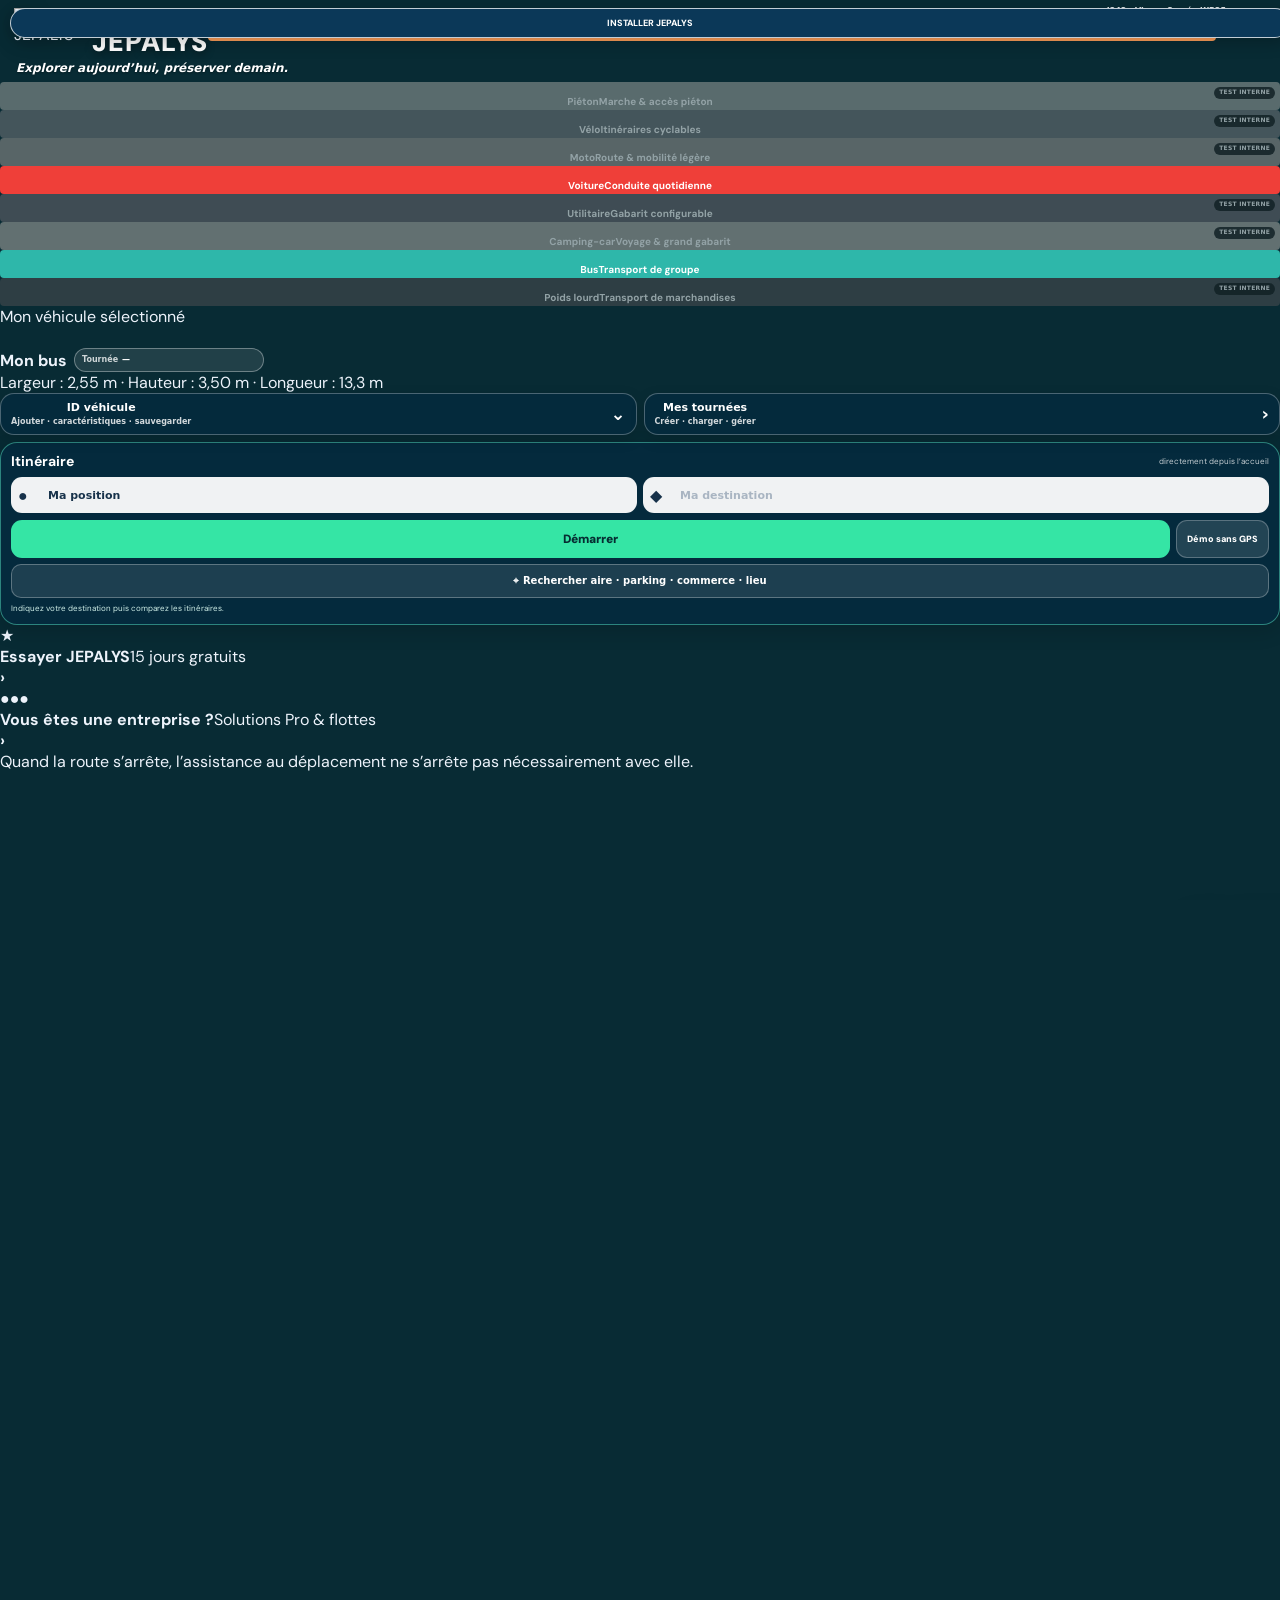
==== frontend/index.html @ 81742208 "J243 - Correction demarrage vue accueil conduite" ====
<!DOCTYPE html>

<html class="jepalys-boot-home" lang="fr">
<head>
<meta charset="utf-8"/>
<meta content="width=device-width, initial-scale=1, maximum-scale=1, user-scalable=no, viewport-fit=cover, interactive-widget=overlays-content" name="viewport"/>
<title>JEPALYS</title>
<meta content="#07111d" name="theme-color"/>
<meta content="yes" name="mobile-web-app-capable"/>
<meta content="yes" name="apple-mobile-web-app-capable"/>
<meta content="black-translucent" name="apple-mobile-web-app-status-bar-style"/>
<link href="https://fonts.googleapis.com" rel="preconnect"/>
<link crossorigin="" href="https://fonts.gstatic.com" rel="preconnect"/>
<link href="https://fonts.googleapis.com/css2?family=DM+Sans:wght@400;500;700&amp;family=Space+Grotesk:wght@500;700&amp;display=swap" rel="stylesheet"/>
<link href="https://unpkg.com/leaflet@1.9.4/dist/leaflet.css" rel="stylesheet"/>
<style>
    :root {
      --ink:#edf3fb; --muted:#a9b5c2; --paper:#0d1117; --panel:#121a22; --accent:#ff9f5a; --line:#2a3845; --green:#7fe4b4;
      --orange:#ffb067; --warning:#ffd59e; --bg-strong:#070b10; --panel-soft:#161e27; --panel-strong:#0b1016;
    }
    * { box-sizing:border-box; }
    html, body { margin:0; width:100%; height:100%; overflow:hidden; color:var(--ink); background:var(--bg-strong); font-family:'DM Sans',sans-serif; }
    .shell { width:100vw; height:100vh; height:100dvh; min-height:100vh; min-height:100dvh; display:grid; grid-template-columns:160px 1fr; }
    .side { padding:6px 6px; background:linear-gradient(180deg, #10181f 0%, #0c1217 100%); border-right:1px solid var(--line); overflow-y:auto; }
    .kicker { display:none; }
    .chip { display:none; }
    h1 { margin:2px 0 4px; font:700 14px/1 'Space Grotesk',sans-serif; letter-spacing:0; }
    .intro { display:none; }
    .route-summary {
      display:grid; grid-template-columns:repeat(2, minmax(0,1fr)); gap:3px; margin:0 0 6px;
    }
    .route-stat {
      background:linear-gradient(180deg, rgba(24,32,38,.94), rgba(15,20,26,.98));
      border:1px solid var(--line); border-radius:4px; padding:3px 4px; box-shadow:0 2px 4px rgba(0,0,0,.16);
    }
    .route-stat span { display:block; color:var(--muted); font-size:8px; letter-spacing:.3px; text-transform:uppercase; }
    .route-stat strong { display:block; margin-top:1px; font:700 11px/1.1 'Space Grotesk',sans-serif; }
    form { display:grid; gap:4px; }
    fieldset { margin:0; padding:0; border:0; display:grid; gap:2px; }
    legend { margin-bottom:1px; font-size:8px; font-weight:700; letter-spacing:.4px; text-transform:uppercase; }
    .coords { display:grid; grid-template-columns:1fr 1fr; gap:3px; }
    input, select, button { width:100%; min-height:24px; border:1px solid var(--line); border-radius:4px; font:inherit; font-size:10px; }
    input, select { padding:0 4px; color:var(--ink); background:#19232d; }
    input::placeholder { color:#a9b5c2; opacity:1; }
    input:focus, select:focus { outline:2px solid #efb7a5; border-color:var(--accent); }
    .check { display:flex; align-items:center; gap:6px; color:var(--muted); font-size:11px; }
    .check input { width:14px; min-height:14px; accent-color:var(--accent); }
    button { border:0; color:#fff; background:var(--accent); font-weight:700; cursor:pointer; transition:transform .18s, background .18s; }
    button:hover { background:#bd4626; transform:translateY(-1px); }
    button:disabled { cursor:wait; opacity:.6; transform:none; }
    .result { min-height:50px; margin-top:6px; padding-top:10px; border-top:1px solid var(--line); }
    .result strong { display:block; font:700 18px/1.1 'Space Grotesk',sans-serif; }
    .result span { color:var(--muted); font-size:11px; }
    .result .routing-warning { display:block; color:#a33d18; font-weight:700; margin-top:6px; }
    .bus-stop-marker { color:#ffb067; font-size:25px; line-height:25px; text-shadow:0 1px 3px #05080c; transform-origin:center; }
    .odometer { margin-top:20px; padding:16px 0 0; border-top:1px solid var(--line); }
    .odometer strong { display:block; font:700 22px/1.1 'Space Grotesk',sans-serif; }
    .odometer span { color:var(--muted); font-size:13px; }
    .history { margin-top:20px; padding-top:18px; border-top:1px solid var(--line); }
    .history h2 { margin:0 0 10px; font:700 17px/1.1 'Space Grotesk',sans-serif; }
    .history-list { display:grid; gap:8px; max-height:180px; overflow:auto; }
    .history-item { padding:9px 10px; border:1px solid var(--line); border-radius:5px; background:#fff; font-size:12px; }
    .history-item strong { display:block; font-weight:700; }
    .history-item span { color:var(--muted); }
    .fuel-note { display:block; margin-top:6px; color:var(--muted); font-size:11px; }
    .steps { margin-top:12px; max-height:140px; overflow:auto; color:var(--muted); font-size:12px; }
    .steps div { padding:5px 0; border-bottom:1px solid var(--line); }
    .live { margin-top:20px; padding-top:18px; border-top:1px solid var(--line); }
    .live h2 { margin:0 0 10px; font:700 17px/1.1 'Space Grotesk',sans-serif; }
    .live-values { display:grid; grid-template-columns:1fr 1fr; gap:8px; margin-bottom:10px; }
    .live-values div { padding:10px; background:#f1eee6; border-radius:5px; }
    .live-values strong { display:block; font:700 18px/1.1 'Space Grotesk',sans-serif; }
    .live-values span { color:var(--muted); font-size:12px; }
    .driver-panel {
      display:none;
      background:radial-gradient(circle at top, rgba(108,119,134,.18), rgba(11,15,19,.96) 40%, rgba(5,8,12,1) 100%);
      color:#f8f7f4;
      border-radius:18px;
      padding:18px 18px 14px;
      border:1px solid rgba(255,255,255,.06);
      box-shadow:0 18px 40px rgba(0,0,0,.32);
      margin-top:12px;
      position:relative;
      overflow:hidden;
      transition:transform .2s ease, box-shadow .2s ease;
    }
    .driver-panel::before {
      content:'';
      position:absolute; inset:0;
      background:linear-gradient(120deg, transparent 0%, rgba(255,255,255,.04) 40%, transparent 100%);
      transform:translateX(-100%);
      pointer-events:none;
    }
    .route-live .driver-panel::before { animation:scanline 2.2s ease-in-out infinite; }
    .driver-top { display:flex; justify-content:space-between; align-items:center; margin-bottom:10px; }
    .driver-badges { display:flex; align-items:center; gap:8px; flex-wrap:wrap; }
    .driver-tag { display:inline-flex; align-items:center; padding:6px 10px; border-radius:999px; background:rgba(217,93,57,.18); color:#ffb59a; font-size:11px; font-weight:700; letter-spacing:.7px; text-transform:uppercase; }
    .traffic-pill { display:inline-flex; align-items:center; padding:6px 9px; border-radius:999px; background:rgba(37,214,153,.12); color:#8fe5c0; font-size:11px; font-weight:700; }
    .driver-close { border:0; background:rgba(255,255,255,.08); color:#fff; border-radius:10px; width:36px; height:32px; font-weight:700; }
    .driver-main { display:grid; grid-template-columns:1fr auto; gap:12px; align-items:end; }
    .driver-distance { font:700 30px/1 'Space Grotesk',sans-serif; letter-spacing:-.06em; }
    .driver-sub { color:rgba(248,247,244,.7); font-size:12px; }
    .driver-road { margin-top:8px; color:#dfeaf5; font:700 15px/1.2 'Space Grotesk',sans-serif; }
    .driver-status-row {
      display:grid; grid-template-columns:1fr 1fr; gap:10px; margin-top:14px;
    }
    .weather-box, .traffic-box {
      background:linear-gradient(180deg, rgba(255,255,255,.05), rgba(255,255,255,.025));
      border:1px solid rgba(255,255,255,.08); border-radius:12px; padding:10px 12px;
      min-height:74px;
    }
    .mini-label { display:block; color:rgba(248,247,244,.7); letter-spacing:.8px; text-transform:uppercase; font-size:10px; font-weight:700; }
    .weather-main, .traffic-main {
      margin-top:8px; font:700 26px/1.05 'Space Grotesk',sans-serif; letter-spacing:-.04em;
    }
    .weather-detail, .traffic-detail {
      color:rgba(248,247,244,.72); font-size:12px; margin-top:4px;
    }
    .weather-box .weather-main { color:#ffe7c3; }
    .traffic-box .traffic-main { color:#9fecc0; }
    .driver-data-grid {
      display:grid; grid-template-columns:repeat(4, minmax(0,1fr)); gap:8px; margin-top:12px;
    }
    .info-card {
      background:rgba(255,255,255,.04); border:1px solid rgba(255,255,255,.08); border-radius:10px;
      padding:9px 10px; min-height:62px;
    }
    .info-card span { display:block; color:rgba(248,247,244,.72); font-size:10px; letter-spacing:.7px; text-transform:uppercase; }
    .info-card strong { display:block; margin-top:8px; font:700 17px/1.1 'Space Grotesk',sans-serif; }
    .driver-callout {
      margin-top:12px; background:linear-gradient(135deg, rgba(249,166,108,.2), rgba(217,93,57,.14));
      border:1px solid rgba(249,166,108,.3); border-radius:16px; padding:14px 12px;
      display:grid; grid-template-columns:72px 1fr; gap:12px; align-items:center;
      transition:transform .18s ease, box-shadow .18s ease;
      box-shadow:inset 0 0 0 1px rgba(255,255,255,.04);
    }
    .driver-callout-label { display:block; color:rgba(248,247,244,.7); font-size:11px; letter-spacing:.8px; text-transform:uppercase; }
    .driver-turn {
      width:62px; height:62px; border-radius:18px; background:linear-gradient(180deg,#fff2e8,#f3c4a9); color:#1a2330;
      display:grid; place-items:center; font-size:34px; font-weight:900; box-shadow: inset 0 0 0 2px rgba(26,35,48,.08), 0 8px 20px rgba(243,196,169,.35);
    }
    .driver-callout-main { margin-top:6px; font:700 24px/1.2 'Space Grotesk',sans-serif; }
    .driver-box { margin-top:12px; background:rgba(255,255,255,.04); border:1px solid rgba(255,255,255,.08); border-radius:12px; padding:10px 12px; }
    .driver-label { display:block; color:rgba(248,247,244,.7); font-size:11px; letter-spacing:.8px; text-transform:uppercase; }
    .driver-next { margin-top:6px; font:700 18px/1.3 'Space Grotesk',sans-serif; }
    .driver-metrics { display:grid; grid-template-columns:repeat(3, minmax(0,1fr)); gap:8px; margin-top:14px; }
    .driver-metric { background:rgba(255,255,255,.04); border:1px solid rgba(255,255,255,.08); border-radius:10px; padding:10px 8px; }
    .route-live .driver-panel {
      transform:translateY(-2px) scale(1.01);
      box-shadow:0 26px 60px rgba(0,0,0,.45);
    }
    .route-live .driver-callout {
      animation:instructionPulse 1.2s ease-in-out infinite;
      box-shadow:0 0 0 1px rgba(255,188,120,.18), 0 12px 26px rgba(217,93,57,.22);
    }
    .route-live .driver-progress-bar {
      animation:progressGlow 1.2s ease-in-out infinite alternate;
    }
    .route-live .driver-turn {
      animation:turnPulse 0.9s ease-in-out infinite;
    }
    .route-live .status-ring {
      animation:ringPulse 1.4s ease-in-out infinite;
    }
    .route-live .route-pill {
      animation:labelPulse 1.3s ease-in-out infinite;
    }
    @keyframes instructionPulse {
      0%, 100% { transform:translateY(0) scale(1); filter:saturate(1); }
      50% { transform:translateY(-2px) scale(1.01); filter:saturate(1.2); }
    }
    @keyframes progressGlow {
      0% { box-shadow:0 0 0 rgba(249,166,108,0); }
      100% { box-shadow:0 0 22px rgba(249,166,108,.55), 0 0 40px rgba(249,166,108,.2); }
    }
    @keyframes turnPulse {
      0%, 100% { transform:scale(1); }
      50% { transform:scale(1.12); }
    }
    @keyframes ringPulse {
      0%, 100% { box-shadow:inset 0 0 18px rgba(255,255,255,.05), 0 0 0 rgba(255,178,125,0); }
      50% { box-shadow:inset 0 0 18px rgba(255,255,255,.05), 0 0 18px rgba(255,178,125,.38); }
    }
    @keyframes labelPulse {
      0%, 100% { transform:translateY(0); opacity:1; }
      50% { transform:translateY(-1px); opacity:.9; }
    }
    @keyframes scanline {
      0% { transform:translateX(-130%); }
      100% { transform:translateX(130%); }
    }
    .driver-metric strong { display:block; font:700 18px/1.1 'Space Grotesk',sans-serif; }
    .driver-metric span { color:rgba(248,247,244,.72); font-size:11px; }
    .driver-progress { margin-top:14px; height:8px; background:rgba(255,255,255,.08); border-radius:999px; overflow:hidden; }
    .driver-progress-bar { width:72%; height:100%; background:linear-gradient(90deg, #f9a66c, #d95d39); border-radius:inherit; }
    .driver-legend { display:grid; grid-template-columns:1fr 1fr; gap:8px; margin-top:12px; }
    .mini-card { background:rgba(255,255,255,.04); border-radius:10px; border:1px solid rgba(255,255,255,.08); padding:9px 10px; }
    .mini-card span { display:block; color:rgba(248,247,244,.72); font-size:11px; letter-spacing:.7px; text-transform:uppercase; }
    .mini-card strong { display:block; margin-top:5px; font:700 16px/1.1 'Space Grotesk',sans-serif; }
    .nav-launch {
      margin-top:12px; border-radius:14px; padding:12px 14px; border:0; background:linear-gradient(135deg,#ffd2b1,#f29a68 55%,#d95d39); color:#1f2430;
      font:700 15px/1 'Space Grotesk',sans-serif; letter-spacing:.06em; text-transform:uppercase; box-shadow:0 12px 26px rgba(217,93,57,.28);
    }
    .nav-launch:disabled { opacity:.8; cursor:default; }
    .route-strip {
      margin-top:12px; display:flex; gap:8px; flex-wrap:wrap;
    }
    .route-pill {
      padding:6px 10px; border-radius:999px; background:rgba(255,255,255,.06); border:1px solid rgba(255,255,255,.08);
      color:#eaf0f7; font-size:11px; font-weight:700; letter-spacing:.5px; text-transform:uppercase;
    }
    .hud-bar {
      margin-top:12px; height:12px; border-radius:999px; background:rgba(255,255,255,.06); overflow:hidden; border:1px solid rgba(255,255,255,.08);
    }
    .hud-fill {
      width:72%; height:100%; border-radius:inherit; background:linear-gradient(90deg,#ffdcab,#ff9d5b,#d95d39);
      box-shadow:0 0 18px rgba(255,157,91,.4);
    }
    .status-ring {
      position:absolute; right:24px; top:22px; width:64px; height:64px; border-radius:50%; border:4px solid rgba(255,255,255,.08);
      background:conic-gradient(#ffb27d 0deg 240deg, rgba(255,255,255,.08) 240deg 360deg); display:grid; place-items:center;
      box-shadow:inset 0 0 18px rgba(255,255,255,.05);
    }
    .status-ring::before {
      content:''; width:42px; height:42px; border-radius:50%; background:#1b2430; display:block;
    }
    .status-ring-value {
      position:absolute; font:700 11px/1 'Space Grotesk',sans-serif; letter-spacing:.12em; color:#fff; text-transform:uppercase;
    }
    .mode-switch { display:flex; gap:8px; margin-top:14px; }
    .mode-switch button { min-height:38px; padding:0 12px; font-size:13px; }
    .mode-switch .secondary { background:#eee7dc; color:var(--ink); border:1px solid var(--line); }

    /* Main App Tabs Bar */
    .app-tabs { display:flex; gap:3px; margin-bottom:6px; border-bottom:1px solid var(--line); padding-bottom:4px; }
    .app-tab {
      flex:1; min-height:22px; border:1px solid var(--line); border-radius:4px;
      background:rgba(255,255,255,.05); color:var(--muted); font-size:9px; font-weight:700;
      cursor:pointer; transition:all .2s ease; display:flex; align-items:center; justify-content:center; gap:3px; padding:1px 3px;
    }
    .app-tab.active {
      background:linear-gradient(135deg,#ff9d5b,#d95d39); color:#fff; border-color:#d95d39;
      box-shadow:0 2px 8px rgba(217,93,57,.35);
    }
    .tab-content { display:none; }
    .tab-content.active { display:block; }

    /* Map Overlay Integrated Floating GPS HUD - Single Movable Side Window */
    .map-hud-overlay {
      display:none; position:absolute; inset:0; z-index:550; pointer-events:none;
    }
    body.driver-mode .map-hud-overlay { display:block; }
    .map-hud-overlay.hud-hidden .map-side-panel { display:none !important; }

    .map-hud-bar {
      pointer-events:auto; position:absolute; bottom:38px; left:50%; transform:translateX(-50%); z-index:560;
      display:flex; gap:6px; align-items:center;
    }
    .map-hud-toggle-btn, .map-hud-side-btn, .map-hud-exit-btn {
      pointer-events:auto;
      background:rgba(4,7,12,0.92); border:1px solid rgba(255,160,90,0.6); color:#ffa366; font-size:10px; font-weight:800;
      padding:4px 10px; border-radius:16px; cursor:pointer; backdrop-filter:blur(12px); box-shadow:0 4px 14px rgba(0,0,0,0.9);
      transition:transform 0.15s ease, background 0.2s ease;
    }
    .map-hud-toggle-btn:hover, .map-hud-side-btn:hover, .map-hud-exit-btn:hover { transform:scale(1.04); }

    .map-stop-control { pointer-events:auto; position:absolute; right:12px; bottom:52px; z-index:560; width:224px; }
    .map-stop-toggle {
      position:absolute; right:0; bottom:0; z-index:1; width:40px; min-height:40px; padding:0;
      border:1px solid rgba(255,160,90,.6); border-radius:8px; background:rgba(4,7,12,.94); color:#ffa366;
      box-shadow:0 4px 14px rgba(0,0,0,.7);
    }
    .map-stop-toggle::before {
      content:''; display:block; width:15px; height:2px; margin:auto; border-radius:2px; background:currentColor;
      box-shadow:0 -5px 0 currentColor, 0 5px 0 currentColor; transition:transform .2s ease;
    }
    .map-stop-toggle[aria-expanded="true"]::before { transform:rotate(90deg); }
    .map-stop-drawer {
      display:flex; align-items:center; gap:6px; padding:7px 48px 7px 8px; border:1px solid rgba(255,160,90,.45); border-radius:8px;
      background:rgba(4,7,12,.94); box-shadow:0 4px 14px rgba(0,0,0,.7); backdrop-filter:blur(12px);
      opacity:0; transform:translateX(16px); pointer-events:none; transition:opacity .2s ease, transform .2s ease;
    }
    .map-stop-control.is-open .map-stop-drawer { opacity:1; transform:translateX(0); pointer-events:auto; }
    .map-stop-drawer input { min-width:0; min-height:29px; font-size:10px; }
    .map-stop-actions { display:flex; align-items:center; gap:5px; }
    .map-stop-actions span { white-space:nowrap; color:#ffa366; font:700 9px/1 'Space Grotesk',sans-serif; }
    .map-stop-actions button { width:auto; min-height:29px; padding:0 7px; border-radius:5px; font-size:9px; }

    .map-side-panel {
      pointer-events:auto; position:absolute; top:10px; bottom:38px; width:140px;
      background:linear-gradient(180deg, rgba(3,6,10,0.55), rgba(8,13,20,0.6));
      border:1px solid rgba(255,255,255,0.25); border-radius:12px; padding:6px 8px;
      box-shadow:0 8px 24px rgba(0,0,0,0.5), inset 0 1px 0 rgba(255,255,255,0.15);
      backdrop-filter:blur(8px); color:#fff; display:flex; flex-direction:column; justify-content:space-between;
      transition:left 0.3s cubic-bezier(0.25, 1, 0.5, 1), right 0.3s cubic-bezier(0.25, 1, 0.5, 1), background 0.3s ease;
    }
    .map-side-panel.pos-left { left:6px; right:auto; border-left:3px solid #ff9d5b; border-right:1px solid rgba(255,255,255,0.25); }
    .map-side-panel.pos-right { right:6px; left:auto; border-right:3px solid #00f5a0; border-left:1px solid rgba(255,255,255,0.25); }

    .map-panel-top-row {
      display:flex; align-items:center; justify-content:space-between; gap:4px; margin-bottom:4px;
    }
    .map-turn-large {
      width:30px; height:30px; border-radius:6px; background:linear-gradient(180deg,#ffffff,#f3c4a9);
      color:#0c1017; display:grid; place-items:center; font-size:18px; font-weight:900;
      box-shadow:0 3px 8px rgba(0,0,0,0.5); flex-shrink:0;
    }
    .vehicle-art { transform-origin:18px 26px; transition:transform .12s linear; filter:drop-shadow(0 3px 3px rgba(0,0,0,.45)); }
    .map-speedometer-mini {
      display:flex; align-items:center; gap:4px; background:rgba(0,245,160,0.12); padding:2px 5px; border-radius:6px; border:1px solid rgba(0,245,160,0.3);
    }
    .map-speedometer-mini strong { font:800 12px/1 'Space Grotesk',sans-serif; color:#00f5a0; }
    .map-route-toggle {
      width:24px; min-height:24px; padding:0; border:1px solid rgba(255,160,90,.5); border-radius:5px;
      background:rgba(255,255,255,.06); color:#ffa366; font-size:15px; line-height:1; flex-shrink:0;
    }
    .map-route-toggle::before { content:'⌃'; }
    .map-side-panel.is-expanded .map-route-toggle::before { content:'⌄'; }
    .map-instruction-heading { font:800 13px/1.2 'Space Grotesk',sans-serif; color:#ffffff; margin-bottom:2px; }
    .map-road-sub { font-size:9px; color:#ffa366; font-weight:700; margin-bottom:4px; }

    .map-step-card {
      background:rgba(255,255,255,0.04); border:1px solid rgba(255,255,255,0.08); border-radius:5px; padding:3px 5px; margin-top:2px;
    }
    .map-step-card span { font-size:8px; color:rgba(255,255,255,0.5); text-transform:uppercase; }
    .map-step-card strong { display:block; font:700 10px/1.1 'Space Grotesk',sans-serif; color:#fff; margin-top:1px; }

    .map-metrics-vertical { display:flex; flex-direction:column; gap:3px; flex:1; justify-content:center; }
    .map-metric-item {
      background:rgba(255,255,255,0.04); border:1px solid rgba(255,255,255,0.08); border-radius:5px; padding:3px 5px; display:flex; justify-content:space-between; align-items:center;
    }
    .map-metric-item span { font-size:8px; color:rgba(255,255,255,0.6); text-transform:uppercase; }
    .map-metric-item strong { font:700 10px/1 'Space Grotesk',sans-serif; color:#fff; }
    .map-metric-item.accent strong { color:#00f5a0; }
    .map-metric-item.orange strong { color:#ffa366; }

    .map-progress-bar {
      height:3px; background:rgba(255,255,255,0.1); border-radius:999px; overflow:hidden; margin-top:4px;
    }
    .map-progress-fill {
      width:0%; height:100%; background:linear-gradient(90deg,#ff9d5b,#00f5a0); border-radius:inherit;
      box-shadow:0 0 10px rgba(0,245,160,0.6); transition:width 0.3s ease;
    }
    .map-nav-btn {
      width:100%; min-height:26px; border-radius:6px; border:0; margin-top:4px;
      background:linear-gradient(135deg,#ffbf80,#ff8038 58%,#e64a19); color:#080d12;
      font:800 10px/1 'Space Grotesk',sans-serif; letter-spacing:0.03em; text-transform:uppercase;
      cursor:pointer; box-shadow:0 3px 10px rgba(230,74,25,0.3); transition:transform 0.15s ease;
    }
    .map-nav-btn:hover { transform:scale(1.02); }
    .map-nav-btn:disabled { opacity:0.85; cursor:default; }

    /* Hide Navigation tab by default - available on demand */
    .app-tab.hidden-tab { display:none; }

    @media (max-width:760px) {
      .map-side-panel { width:200px; padding:10px; bottom:52px; font-size:11px; }
      .map-side-panel.left { left:6px; }
      .map-side-panel.right { right:6px; }
      .map-turn-large { width:42px; height:42px; font-size:24px; }
      .map-instruction-heading { font-size:13px; }
      .map-speedometer-box strong { font-size:24px; }
    }

    .status { min-height:22px; margin-top:12px; color:var(--green); font-size:13px; }
    .status.error { color:#b23c30; }
    .status.info { color:var(--muted); }
    .chip {
      display:inline-flex;
      align-items:center;
      gap:6px;
      padding:5px 10px;
      border-radius:999px;
      background:#f6ece6;
      color:var(--accent);
      font-size:11px;
      font-weight:700;
      letter-spacing:.6px;
      text-transform:uppercase;
      margin-bottom:12px;
    }
    .map-view-control {
      position:absolute; top:12px; right:12px; z-index:600;
      width:min(205px, calc(100% - 24px)); padding:8px;
      border:1px solid rgba(255,255,255,.22); border-radius:8px;
      background:rgba(8,13,20,.9); box-shadow:0 8px 24px rgba(0,0,0,.38);
      backdrop-filter:blur(12px); color:#fff; transform:translateX(calc(100% - 40px));
      transition:transform .2s ease;
    }
    .map-view-control.is-open { transform:translateX(0); }
    .map-options-toggle {
      position:absolute; left:-41px; top:-1px; width:40px; min-height:40px; padding:0;
      border:1px solid rgba(255,255,255,.22); border-radius:8px 0 0 8px;
      background:rgba(8,13,20,.94); color:#ffa366;
      box-shadow:0 8px 24px rgba(0,0,0,.38);
    }
    .map-options-toggle::before {
      content:''; display:block; width:15px; height:2px; margin:auto; border-radius:2px; background:currentColor;
      box-shadow:0 -5px 0 currentColor, 0 5px 0 currentColor; transition:transform .2s ease, box-shadow .2s ease;
    }
    .map-options-toggle[aria-expanded="true"]::before { transform:rotate(90deg); box-shadow:0 -5px 0 currentColor, 0 5px 0 currentColor; }
    .map-stop-control {
      pointer-events:auto; position:absolute; right:6px; bottom:38px; z-index:560; width:208px;
      padding:8px; border:1px solid rgba(255,255,255,.22); border-radius:8px; background:rgba(8,13,20,.94);
      box-shadow:0 8px 24px rgba(0,0,0,.38); backdrop-filter:blur(12px); transform:translateX(calc(100% - 40px));
      transition:transform .2s ease;
    }
    .map-stop-control.is-open { transform:translateX(0); }
    .map-stop-toggle {
      position:absolute; left:-41px; top:-1px; width:40px; min-height:40px; padding:0;
      border:1px solid rgba(255,255,255,.22); border-radius:8px 0 0 8px; background:rgba(8,13,20,.94);
      color:#00f5a0; box-shadow:0 8px 24px rgba(0,0,0,.38);
    }
    .map-stop-toggle::before {
      content:''; display:block; width:13px; height:13px; margin:auto; border:2px solid currentColor; border-radius:50% 50% 50% 0;
      box-shadow:inset 0 0 0 3px rgba(8,13,20,.94); transform:rotate(-45deg); transition:transform .2s ease;
    }
    .map-stop-toggle[aria-expanded="true"]::before { transform:rotate(135deg); }
    .map-stop-drawer { display:grid; gap:6px; }
    .map-stop-drawer input { min-height:30px; font-size:11px; }
    .map-stop-actions { display:flex; align-items:center; gap:6px; }
    .map-stop-actions span { flex:1; color:#a9b5c2; font:700 10px/1 'Space Grotesk',sans-serif; }
    .map-stop-actions button { min-height:30px; width:auto; padding:0 9px; font-size:10px; }
    .map-view-control label {
      display:block; margin:0 0 5px; color:rgba(255,255,255,.7);
      font:700 9px/1 'Space Grotesk',sans-serif; letter-spacing:.08em; text-transform:uppercase;
    }
    .map-view-control select {
      min-height:30px; border:1px solid rgba(255,255,255,.18); border-radius:5px;
      background:#18232d; color:#fff; font:700 11px/1 'DM Sans',sans-serif;
    }
    @media (max-width:760px) {
      .map-view-control { top:8px; right:8px; width:174px; padding:6px; }
      .map-view-control select { min-height:28px; font-size:10px; }
    }
    #map { min-height:100vh; min-height:100dvh; height:100vh; height:100dvh; background:#dfe7e3; }
    body.driver-mode .shell { grid-template-columns:1fr; }
    body.driver-mode .side { display:none !important; }
    body.driver-mode .intro,
    body.driver-mode form,
    body.driver-mode .history,
    body.driver-mode .live,
    body.driver-mode .odometer,
    body.driver-mode .chip,
    body.driver-mode .kicker,
    body.driver-mode .mode-switch,
    body.driver-mode .result,
    body.driver-mode .steps,
    body.driver-mode .status,
    body.driver-mode .driver-close {
      display:none;
    }
    body.driver-mode .driver-panel { display:block; }
    body.driver-mode #map { height:100vh; }
    body.driver-mode .driver-panel {
      position:absolute; left:10px; right:10px; top:10px; z-index:501;
      max-width:none; background:linear-gradient(180deg, rgba(2,4,7,0.99), rgba(0,0,0,1));
      border-radius:16px; border:1px solid rgba(255,255,255,.15);
      backdrop-filter:blur(20px);
      box-shadow:0 30px 90px rgba(0,0,0,.85), inset 0 1px 0 rgba(255,255,255,.1);
      padding:12px 14px 10px;
    }
    body.driver-mode .driver-panel .driver-top { margin-bottom:6px; }
    body.driver-mode .driver-panel .driver-main { margin-bottom:2px; grid-template-columns:1fr auto; align-items:center; }
    body.driver-mode .driver-panel .driver-status-row { margin-top:8px; gap:8px; }
    body.driver-mode .driver-panel .driver-callout {
      grid-template-columns:70px 1fr;
      padding:10px 12px;
      margin-top:8px;
      background:linear-gradient(135deg, rgba(255,140,66,.25), rgba(217,93,57,.22));
      border-radius:14px;
      border:1px solid rgba(255,160,90,.4);
      box-shadow:0 8px 24px rgba(217,93,57,.3), inset 0 1px 0 rgba(255,255,255,.15);
    }
    body.driver-mode .driver-panel .driver-turn {
      width:58px; height:58px; font-size:34px; border-radius:12px;
      background:linear-gradient(180deg,#ffffff,#f3c4a9); color:#0c1017;
      box-shadow:0 4px 14px rgba(0,0,0,.5);
    }
    body.driver-mode .driver-callout-main { font-size:22px; line-height:1.15; letter-spacing:-.02em; }
    body.driver-mode .driver-distance { font-size:36px; font-weight:800; color:#ffffff; text-shadow:0 0 12px rgba(255,255,255,.2); }
    body.driver-mode .driver-panel .driver-box { margin-top:8px; padding:8px 10px; background:rgba(255,255,255,.04); border-radius:10px; }
    body.driver-mode .driver-panel .driver-box .driver-next { font-size:15px; }
    body.driver-mode .driver-panel .driver-data-grid { margin-top:8px; gap:6px; grid-template-columns:repeat(4, minmax(0,1fr)); }
    body.driver-mode .driver-panel .info-card { min-height:48px; padding:6px 8px; border-radius:8px; background:rgba(255,255,255,.05); border:1px solid rgba(255,255,255,.12); }
    body.driver-mode .driver-panel .info-card strong { margin-top:3px; font-size:16px; color:#00f5a0; text-shadow:0 0 10px rgba(0,245,160,.3); }
    body.driver-mode .driver-panel .weather-box,
    body.driver-mode .driver-panel .traffic-box {
      min-height:62px; padding:8px 10px 6px; border-radius:10px; background:rgba(18,24,32,.8); border:1px solid rgba(255,255,255,.12);
    }
    body.driver-mode .driver-panel .weather-box .weather-main,
    body.driver-mode .driver-panel .traffic-box .traffic-main {
      font-size:22px; font-weight:800; letter-spacing:-.03em; margin-top:2px;
    }
    body.driver-mode .driver-panel .driver-tag { background:rgba(255,115,0,.25); color:#ffa366; font-weight:800; border:1px solid rgba(255,140,0,.4); }
    body.driver-mode .driver-panel .traffic-pill { background:rgba(0,245,160,.2); color:#52ffc1; font-weight:800; border:1px solid rgba(0,245,160,.35); }
    body.driver-mode .driver-metrics { grid-template-columns:repeat(3, minmax(0,1fr)); gap:6px; margin-top:8px; }
    body.driver-mode .driver-metric { padding:6px 8px; border-radius:8px; background:rgba(255,255,255,.04); border:1px solid rgba(255,255,255,.09); }
    body.driver-mode .driver-metric strong { font-size:17px; color:#fff; }
    body.driver-mode .driver-panel .route-strip { margin-top:6px; gap:6px; }
    body.driver-mode .driver-panel .route-pill { padding:4px 8px; font-size:10px; background:rgba(255,255,255,.08); border-color:rgba(255,255,255,.15); }
    body.driver-mode .driver-panel .nav-launch { margin-top:8px; padding:9px 12px; font-size:13px; font-weight:800; letter-spacing:.08em; background:linear-gradient(135deg,#ffbf80,#ff8038 58%,#e64a19); color:#080d12; border-radius:10px; box-shadow:0 8px 20px rgba(230,74,25,.4); }
    body.driver-mode .driver-panel .driver-progress { margin-top:8px; height:6px; }
    body.driver-mode .driver-panel .hud-bar { margin-top:6px; height:8px; }
    body.driver-mode .status-ring { width:52px; height:52px; right:14px; top:14px; border-width:3px; }
    body.driver-mode .status-ring::before { width:34px; height:34px; }
    body.driver-mode .status-ring-value { font-size:10px; }
    body.driver-mode .driver-panel .driver-progress-bar,
    body.driver-mode .driver-panel .hud-fill { box-shadow:0 0 24px rgba(255,160,94,.55); }
    body.driver-mode .driver-panel .weather-box,
    body.driver-mode .driver-panel .traffic-box,
    body.driver-mode .driver-panel .info-card,
    body.driver-mode .driver-panel .driver-box,
    body.driver-mode .driver-panel .driver-metric,
    body.driver-mode .driver-panel .mini-card {
      transform:translateZ(0);
    }
    body.driver-mode .driver-panel .driver-road,
    body.driver-mode .driver-panel .driver-sub,
    body.driver-mode .driver-panel .driver-label,
    body.driver-mode .driver-panel .mini-label,
    body.driver-mode .driver-panel .route-pill,
    body.driver-mode .driver-panel .driver-callout-label {
      text-shadow:0 0 10px rgba(255,255,255,.08);
    }

    /* Cockpit Vehicle Interior Overlay */
    .cockpit-overlay { display:none; pointer-events:none; position:fixed; inset:0; z-index:490; overflow:hidden; }
    body.cockpit-mode .cockpit-overlay { display:block; }

    /* 3D Perspective Driver View Effect on Map */
    body.cockpit-mode.route-live #map .leaflet-map-pane {
      transform: perspective(500px) rotateX(56deg) scale(1.85);
      transform-origin: 50% 88%;
      transition: transform 0.6s cubic-bezier(0.25, 1, 0.5, 1);
    }
    body.cockpit-mode.route-live #map .leaflet-control-container { opacity:0.25; pointer-events:none; }

    .campervan-marker {
      width: 36px;
      height: 52px;
      display: flex;
      align-items: center;
      justify-content: center;
      filter: drop-shadow(0 6px 16px rgba(0,0,0,0.85));
      animation: vehicleFloat 1.5s ease-in-out infinite alternate;
    }
    @keyframes vehicleFloat {
      0% { transform: translateY(0); filter: drop-shadow(0 4px 10px rgba(0,0,0,0.8)); }
      100% { transform: translateY(-3px); filter: drop-shadow(0 8px 18px rgba(0,245,160,0.6)); }
    }
    
    .cockpit-windshield-reflection {
      position:absolute; inset:0;
      background: radial-gradient(ellipse at 50% 30%, transparent 60%, rgba(0,0,0,0.55) 100%),
                  linear-gradient(135deg, rgba(255,255,255,0.04) 0%, transparent 40%, rgba(255,255,255,0.02) 100%);
    }

    .cockpit-pillar { position:absolute; top:0; bottom:0; width:45px; z-index:495; box-shadow:0 0 35px rgba(0,0,0,0.95); }
    .cockpit-pillar.pillar-left { left:0; border-right:1px solid rgba(255,255,255,0.08); background:linear-gradient(90deg, #030508 0%, #0c1219 75%, #16202c 100%); clip-path:polygon(0 0, 100% 0, 45% 100%, 0 100%); }
    .cockpit-pillar.pillar-right { right:0; border-left:1px solid rgba(255,255,255,0.08); background:linear-gradient(-90deg, #030508 0%, #0c1219 75%, #16202c 100%); clip-path:polygon(0 0, 100% 0, 100% 100%, 55% 100%); }

    .cockpit-dashboard {
      position:absolute; bottom:0; left:0; right:0; height:32px; z-index:496;
      background:linear-gradient(180deg, #0c1219 0%, #040609 100%);
      border-top:1px solid rgba(255,255,255,0.15);
      box-shadow:0 -8px 25px rgba(0,0,0,0.95), inset 0 1px 0 rgba(255,255,255,0.1);
      display:flex; align-items:center; justify-content:center; padding:0 8px;
    }
    .dash-led-strip {
      position:absolute; top:0; left:0; right:0; height:2px;
      background:linear-gradient(90deg, transparent 5%, #ff7300 25%, #00f5a0 50%, #ff7300 75%, transparent 95%);
      box-shadow:0 0 12px #ff7300, 0 0 22px #00f5a0;
    }
    .dash-center-cluster {
      display:flex; align-items:center; gap:8px; color:rgba(255,255,255,0.85); font-size:9px; font-weight:700; font-family:'Space Grotesk',sans-serif;
    }
    .dash-indicator { display:flex; align-items:center; gap:3px; background:rgba(255,255,255,0.05); padding:2px 6px; border-radius:12px; border:1px solid rgba(255,255,255,0.1); }
    .dash-icon { font-size:10px; }
    .dash-speed-limit-sign {
      width:22px; height:22px; border-radius:50%; background:#fff; border:2px solid #e60000;
      color:#111; font-weight:900; font-size:9px; display:grid; place-items:center; box-shadow:0 0 8px rgba(230,0,0,0.7);
    }
    .dash-gear { display:flex; flex-direction:column; align-items:center; background:rgba(0,245,160,0.14); padding:1px 6px; border-radius:6px; border:1px solid rgba(0,245,160,0.35); color:#00f5a0; }
    .dash-gear span { font-size:7px; letter-spacing:0.5px; opacity:0.85; }
    .dash-gear strong { font-size:10px; line-height:1; }

    @media (max-width:760px) {
      .cockpit-pillar { display:none; }
      .cockpit-dashboard { height:28px; padding:0 6px; }
      .dash-center-cluster { gap:4px; font-size:8px; }
      .dash-indicator { padding:1px 4px; }
      .dash-speed-limit-sign { width:20px; height:22px; border-width:2px; font-size:9px; }
    }
    @media (max-width:760px) and (orientation: portrait) {
      html, body { overflow:hidden; }
      .shell { display:block; width:100%; height:100vh; height:100dvh; min-height:100svh; }
      .side { padding:20px 16px; border-right:0; border-bottom:1px solid var(--line); overflow-y:auto; }
      #map { min-height:100svh; height:100dvh; }
      h1 { font-size:28px; }
      .map-hud-bar { bottom:calc(96px + env(safe-area-inset-bottom)); max-width:calc(100vw - 16px); }
      .map-hud-overlay.route-details-open .map-hud-bar { bottom:calc(202px + env(safe-area-inset-bottom)); }
      .map-side-panel {
        top:auto; bottom:calc(8px + env(safe-area-inset-bottom)); left:8px; right:8px; width:auto; max-height:none;
        min-height:72px; padding:7px 9px; display:grid; grid-template-columns:minmax(0, 1fr) auto; grid-template-rows:auto auto;
        column-gap:8px; row-gap:4px; align-items:center;
      }
      .map-stop-control { right:8px; bottom:calc(88px + env(safe-area-inset-bottom)); width:min(208px, calc(100vw - 16px)); }
      .map-hud-overlay.route-details-open .map-stop-control { bottom:calc(194px + env(safe-area-inset-bottom)); }
      .map-stop-drawer { max-width:calc(100vw - 56px); }
      .map-side-panel.pos-left, .map-side-panel.pos-right { left:8px; right:8px; }
      .map-side-panel > :first-child { min-width:0; }
      .map-side-panel .map-road-sub,
      .map-side-panel .map-metric-item:nth-child(2),
      .map-side-panel .map-metric-item:nth-child(4),
      .map-side-panel .map-step-card { display:none; }
      .map-side-panel.is-expanded { min-height:178px; grid-template-rows:auto 1fr auto; }
      .map-side-panel.is-expanded .map-road-sub,
      .map-side-panel.is-expanded .map-metric-item:nth-child(2),
      .map-side-panel.is-expanded .map-metric-item:nth-child(4),
      .map-side-panel.is-expanded .map-step-card { display:block; }
      .map-side-panel.is-expanded .map-metrics-vertical { grid-template-columns:repeat(2, minmax(0, 1fr)); }
      .map-side-panel.is-expanded .map-step-card { grid-column:1 / -1; }
      .map-side-panel.is-expanded .map-nav-btn { display:block; }
      .map-side-panel .map-panel-top-row { margin:0; }
      .map-side-panel .map-turn-large { width:28px; height:28px; font-size:17px; }
      .map-side-panel .map-speedometer-mini { padding:2px 4px; }
      .map-side-panel .map-instruction-heading { font-size:12px; max-height:29px; overflow:hidden; }
      .map-side-panel .map-metrics-vertical { display:grid; grid-template-columns:repeat(2, 68px); gap:3px; margin:0; }
      .map-side-panel .map-metric-item { padding:4px 5px; }
      .map-side-panel > :last-child { grid-column:1 / -1; }
      .map-side-panel .map-nav-btn { display:none; }
      body.driver-mode .side {
        display:block !important; position:fixed; inset:0; z-index:500; width:100%; height:100vh; max-height:none;
        padding:0; border:none; background:transparent; backdrop-filter:none; box-shadow:none;
        pointer-events:none;
      }
      body.driver-mode .app-tabs { display:grid; pointer-events:auto; }
      body.driver-mode .driver-panel {
        display:none !important;
      }
      body.driver-mode .driver-panel .driver-callout { grid-template-columns:54px 1fr; padding:8px 10px; margin-top:4px; }
      body.driver-mode .driver-panel .driver-turn { width:46px; height:46px; font-size:26px; }
      body.driver-mode .driver-callout-main { font-size:18px; }
      body.driver-mode .driver-distance { font-size:28px; }
      body.driver-mode .driver-panel .weather-box, body.driver-mode .driver-panel .traffic-box { min-height:50px; padding:6px 8px; }
      body.driver-mode .driver-panel .weather-box .weather-main, body.driver-mode .driver-panel .traffic-box .traffic-main { font-size:18px; }
      body.driver-mode .driver-panel .driver-data-grid { grid-template-columns:repeat(2, minmax(0,1fr)); gap:4px; }
      body.driver-mode .status-ring { width:42px; height:42px; right:10px; top:10px; border-width:2px; }
      body.driver-mode .status-ring::before { width:28px; height:28px; }
      body.driver-mode .status-ring-value { font-size:9px; }
    }
    @media (max-height: 520px) or (orientation: landscape) and (max-width: 950px) {
      html, body { overflow:hidden; }
      .shell { display:block; width:100vw; height:100vh; height:100dvh; position:relative; }
      #map { width:100vw; height:100vh; height:100dvh; position:absolute; inset:0; z-index:1; }
      .side { display:block; background:transparent; border:none; padding:0; overflow:visible; }
      body.driver-mode .side {
        position:absolute; inset:0; z-index:500; pointer-events:none;
      }
      body.driver-mode .driver-panel {
        pointer-events:auto;
        position:absolute; left:12px; top:12px; bottom:12px; width:340px; max-width:45vw; max-height:calc(100dvh - 24px);
        border-radius:16px; padding:10px 12px;
        display:flex; flex-direction:column; justify-content:space-between;
        overflow-y:auto; background:rgba(3,6,10,0.92); border:1px solid rgba(255,255,255,.2);
        box-shadow:0 12px 40px rgba(0,0,0,.95); backdrop-filter:blur(16px);
      }
      body.driver-mode .driver-panel .driver-callout { grid-template-columns:48px 1fr; padding:6px 8px; margin-top:4px; }
      body.driver-mode .driver-panel .driver-turn { width:42px; height:42px; font-size:22px; }
      body.driver-mode .driver-callout-main { font-size:15px; }
      body.driver-mode .driver-distance { font-size:24px; }
      body.driver-mode .driver-panel .driver-status-row { margin-top:4px; gap:4px; }
      body.driver-mode .driver-panel .weather-box, body.driver-mode .driver-panel .traffic-box { min-height:42px; padding:4px 6px; }
      body.driver-mode .driver-panel .weather-box .weather-main, body.driver-mode .driver-panel .traffic-box .traffic-main { font-size:15px; }
      body.driver-mode .driver-panel .driver-data-grid { grid-template-columns:repeat(2, minmax(0,1fr)); gap:4px; margin-top:4px; }
      body.driver-mode .driver-panel .info-card { min-height:38px; padding:4px 6px; }
      body.driver-mode .driver-panel .info-card strong { font-size:13px; margin-top:1px; }
      body.driver-mode .driver-metrics { gap:4px; margin-top:4px; }
      body.driver-mode .driver-metric { padding:4px 6px; }
      body.driver-mode .driver-metric strong { font-size:14px; }
      body.driver-mode .status-ring { width:38px; height:38px; right:8px; top:8px; border-width:2px; }
      body.driver-mode .status-ring::before { width:24px; height:28px; }
      body.driver-mode .status-ring-value { font-size:8px; }
    }
    /* Planification : un tiroir clair au-dessus de la carte, sans masquer le trajet. */
    .planner-drawer-toggle {
      position:fixed; z-index:470; left:12px; top:12px; width:auto; min-height:38px; padding:0 13px;
      border-radius:12px; background:rgba(11,16,22,.94); color:#fff; border:1px solid rgba(255,255,255,.16);
      box-shadow:0 8px 24px rgba(0,0,0,.28); font-size:12px;
    }
    .planner-drawer-toggle:hover { background:#18232d; }
    body.planner-open .shell { grid-template-columns:minmax(300px, 390px) 1fr; }
    body.planner-open .side { padding:16px; }
    body.planner-open .side h1,
    body.planner-open .side .intro,
    body.planner-open .side .kicker { display:block; }
    body.planner-open .side h1 { font-size:24px; line-height:1.1; margin:8px 0; }
    body.planner-open .side .intro { font-size:13px; line-height:1.35; margin:0 0 14px; color:var(--muted); }
    body.planner-open input, body.planner-open select, body.planner-open button { min-height:38px; font-size:13px; }
    body.planner-open legend { font-size:10px; margin-top:7px; }
    body.planner-open .route-stat { padding:8px; border-radius:8px; }
    body.planner-open .route-stat span { font-size:9px; }
    body.planner-open .route-stat strong { font-size:15px; }
    .vehicle-specs { padding:10px; border:1px solid var(--line); border-radius:10px; background:rgba(255,255,255,.03); }
    .vehicle-specs summary { cursor:pointer; font-size:12px; font-weight:700; color:#dbe7f0; }
    .vehicle-specs[open] summary { margin-bottom:9px; }
    .vehicle-specs .coords { grid-template-columns:repeat(2, minmax(0,1fr)); }
    .vehicle-specs label { display:grid; gap:3px; color:var(--muted); font-size:10px; }
    .vehicle-specs input { min-width:0; }
    .vehicle-spec-note { display:block; margin-top:8px; color:#ffd59e; font-size:10px; line-height:1.35; }
    .vehicle-spec-reset { margin-top:8px; background:#263746; color:#e9f1f6; }
    .driver-safety-alert {
      position:fixed; z-index:520; left:50%; top:18px; transform:translate(-50%, -130%); width:min(460px, calc(100vw - 28px));
      display:flex; align-items:center; gap:11px; padding:11px 14px; border-radius:14px; opacity:0; pointer-events:none;
      color:#fff; background:rgba(115,49,17,.96); border:1px solid rgba(255,203,125,.78);
      box-shadow:0 14px 34px rgba(0,0,0,.42); transition:opacity .25s ease, transform .25s ease;
    }
    .driver-safety-alert.visible { opacity:1; transform:translate(-50%, 0); }
    .driver-safety-alert strong { display:block; font:700 13px/1.2 'Space Grotesk',sans-serif; }
    .driver-safety-alert span { display:block; margin-top:2px; color:#ffe8c9; font-size:11px; }
    .driver-safety-alert .alert-icon { font-size:22px; }
    @media (max-width:760px) and (orientation:portrait) {
      .planner-drawer-toggle { top:auto; bottom:18px; left:12px; z-index:530; }
      body.planner-open .shell { display:block; }
      body.planner-open .side {
        position:fixed; z-index:510; left:0; right:0; bottom:0; max-height:min(78dvh, 680px); padding:18px 16px calc(20px + env(safe-area-inset-bottom));
        border:1px solid rgba(255,255,255,.13); border-radius:22px 22px 0 0; background:#0d141c; box-shadow:0 -18px 48px rgba(0,0,0,.45);
      }
      body.planner-open .side .app-tabs { position:sticky; top:-18px; padding-top:3px; background:#0d141c; z-index:1; }
      body.planner-open .side h1 { font-size:21px; }
      .driver-safety-alert { top:10px; }
    }
  
    /* AllRoads 2026 — GPS-first visual layer.
       Familiar navigation ergonomics without removing any existing capability. */
    :root {
      --ar-nav-bg: rgba(20, 28, 38, .96);
      --ar-nav-card: rgba(255,255,255,.96);
      --ar-nav-text: #17202a;
      --ar-nav-muted: #66727f;
      --ar-nav-accent: #e66f3f;
      --ar-nav-good: #17875f;
    }

    #map { position:relative; }
    body.driver-mode #map { background:#dfe5e8; }

    body.driver-mode .map-view-control {
      top:12px; right:12px; padding:7px;
      border-radius:16px; background:rgba(255,255,255,.92);
      box-shadow:0 3px 14px rgba(20,30,40,.18);
      border:1px solid rgba(30,40,50,.10);
      backdrop-filter:blur(10px);
    }

    body.driver-mode .map-side-panel {
      top:14px; bottom:auto; left:14px !important; right:14px !important;
      width:auto; max-width:620px; min-height:0;
      padding:12px 14px; border:0; border-radius:18px;
      background:var(--ar-nav-bg);
      box-shadow:0 8px 24px rgba(10,18,28,.24);
      backdrop-filter:blur(14px);
      display:grid; grid-template-columns:minmax(0,1.5fr) minmax(220px,.8fr); gap:12px;
      color:#fff;
    }
    body.driver-mode .map-side-panel.pos-left,
    body.driver-mode .map-side-panel.pos-right { border:0; }

    body.driver-mode .map-panel-top-row {
      justify-content:flex-start; gap:10px; margin-bottom:7px;
    }
    body.driver-mode .map-turn-large {
      width:58px; height:58px; border-radius:14px; font-size:34px;
      background:#fff; color:#17202a; box-shadow:none;
    }
    body.driver-mode .map-speedometer-mini {
      min-height:50px; padding:4px 10px; border-radius:14px;
      background:rgba(255,255,255,.09); border:1px solid rgba(255,255,255,.12);
    }
    body.driver-mode .map-speedometer-mini strong { font-size:17px; color:#fff; }
    body.driver-mode .map-route-toggle {
      margin-left:auto; width:42px; min-height:42px; border-radius:12px;
      color:#fff; border-color:rgba(255,255,255,.2); font-size:20px;
    }
    body.driver-mode .map-instruction-heading {
      font-size:22px; line-height:1.12; letter-spacing:-.02em; margin:3px 0 4px;
    }
    body.driver-mode .map-road-sub {
      margin:0; font-size:12px; color:rgba(255,255,255,.68);
    }

    body.driver-mode .map-metrics-vertical {
      display:grid; grid-template-columns:repeat(2,minmax(0,1fr)); gap:6px;
    }
    body.driver-mode .map-metric-item,
    body.driver-mode .map-step-card {
      min-height:48px; padding:7px 9px; border-radius:11px;
      background:rgba(255,255,255,.075); border:1px solid rgba(255,255,255,.09);
    }
    body.driver-mode .map-metric-item { display:block; }
    body.driver-mode .map-metric-item span,
    body.driver-mode .map-step-card span { font-size:9px; color:rgba(255,255,255,.58); }
    body.driver-mode .map-metric-item strong,
    body.driver-mode .map-step-card strong { margin-top:4px; font-size:13px; color:#fff; }
    body.driver-mode .map-metric-item.accent strong { color:#75ddb8; }
    body.driver-mode .map-metric-item.orange strong { color:#ffc09d; }
    body.driver-mode .map-step-card { grid-column:1 / -1; }

    body.driver-mode .map-progress-bar {
      grid-column:1 / -1; height:5px; margin:0; background:rgba(255,255,255,.12);
    }
    body.driver-mode .map-nav-btn {
      min-height:42px; margin-top:7px; border-radius:12px;
      font-size:12px; font-weight:800;
    }

    body.driver-mode .map-hud-bar {
      bottom:18px; gap:8px; padding:5px;
      background:rgba(255,255,255,.92); border-radius:18px;
      box-shadow:0 4px 16px rgba(20,30,40,.18);
    }
    body.driver-mode .map-hud-toggle-btn,
    body.driver-mode .map-hud-side-btn,
    body.driver-mode .map-hud-exit-btn {
      min-height:42px; padding:0 13px; border:0; border-radius:13px;
      background:transparent; color:#27333f; box-shadow:none; backdrop-filter:none;
      font-size:11px;
    }
    body.driver-mode .map-hud-exit-btn { background:#27333f; color:#fff; }

    body.driver-mode .map-stop-control { right:14px; bottom:78px; width:min(360px,calc(100% - 28px)); }
    body.driver-mode .map-stop-toggle {
      width:48px; min-height:48px; border:0; border-radius:15px;
      background:#fff; color:#27333f; box-shadow:0 4px 16px rgba(20,30,40,.2);
    }
    body.driver-mode .map-stop-drawer {
      min-height:48px; padding:7px 56px 7px 8px; border:0; border-radius:15px;
      background:rgba(255,255,255,.96); box-shadow:0 4px 16px rgba(20,30,40,.2);
    }
    body.driver-mode .map-stop-drawer input {
      min-height:38px; font-size:14px; background:#f2f4f5; color:#17202a;
    }
    body.driver-mode .map-stop-actions span { color:#5e6975; }
    body.driver-mode .map-stop-actions button { min-height:38px; font-size:10px; }

    @media (max-width: 760px) {
      body.driver-mode .map-side-panel {
        top:8px; left:8px !important; right:8px !important; max-width:none;
        padding:10px; border-radius:16px; grid-template-columns:1fr;
      }
      body.driver-mode .map-turn-large { width:50px; height:50px; font-size:29px; }
      body.driver-mode .map-instruction-heading { font-size:18px; }
      body.driver-mode .map-metrics-vertical { grid-template-columns:repeat(4,minmax(0,1fr)); }
      body.driver-mode .map-step-card { grid-column:1 / -1; }
      body.driver-mode .map-metric-item { min-height:43px; padding:6px; }
      body.driver-mode .map-metric-item span { font-size:8px; }
      body.driver-mode .map-metric-item strong { font-size:11px; }
      body.driver-mode .map-hud-side-btn { display:none; }
      body.driver-mode .map-hud-bar { left:10px; right:10px; transform:none; justify-content:center; }
    }

    @media (max-width: 430px) {
      body.driver-mode .map-metrics-vertical { grid-template-columns:repeat(2,minmax(0,1fr)); }
      body.driver-mode .map-road-sub { font-size:11px; }
      body.driver-mode .map-hud-toggle-btn,
      body.driver-mode .map-hud-exit-btn { flex:1; }
    }


    .history-remove {
      width:auto; min-height:30px; margin-top:6px; padding:0 9px;
      border-radius:8px; border:1px solid var(--line); background:transparent;
      color:var(--muted); font-size:10px; font-weight:700;
    }
    .history-remove:hover { color:var(--ink); background:rgba(255,255,255,.06); }

    .nav-state-badge {
      pointer-events:none; position:absolute; top:14px; right:14px; z-index:565;
      padding:7px 11px; border-radius:999px; background:rgba(255,255,255,.94);
      color:#25313d; box-shadow:0 3px 12px rgba(20,30,40,.16);
      font:800 10px/1 'Space Grotesk',sans-serif; letter-spacing:.05em;
    }
    body.route-live .nav-state-badge { background:#fff3d6; color:#7a5200; }
    body.gps-live .nav-state-badge { background:#daf5e8; color:#116243; }

    .theme-picker { display:flex; align-items:center; gap:8px; margin:8px 0 12px; }
    .theme-picker label { font-size:11px; font-weight:800; color:var(--muted); text-transform:uppercase; letter-spacing:.05em; }
    .theme-picker select { width:auto; min-width:145px; padding:7px 9px; border-radius:10px; }
    body[data-theme="keolis-violet"] { --accent:#6f2c91; --accent-2:#b143a6; --route:#6f2c91; }
    body[data-theme="keolis-green"] { --accent:#6aaa2b; --accent-2:#9bc53d; --route:#6aaa2b; }
    body[data-theme="keolis-violet"] .app-tab.active, body[data-theme="keolis-violet"] #submit { background:linear-gradient(135deg,#6f2c91,#a33c9a); }
    body[data-theme="keolis-green"] .app-tab.active, body[data-theme="keolis-green"] #submit { background:linear-gradient(135deg,#5e9728,#8fbd36); }
    .safety-profile-box { margin-top:10px; padding:10px 12px; border:1px solid var(--line); border-radius:12px; background:rgba(255,255,255,.035); font-size:11px; line-height:1.45; }
    .safety-profile-box strong { display:block; margin-bottom:4px; }

    .incident-assistant{margin-top:8px;padding:10px 12px;border-radius:13px;
      background:rgba(255,90,90,.10);border:1px solid rgba(255,90,90,.24);font-size:11px}
    .incident-assistant strong,.incident-assistant span{display:block;margin-bottom:5px}

    .mobile-demo-hint{display:none}
    @media (max-width:760px){
      .mobile-demo-hint{display:block;position:fixed;left:50%;bottom:8px;transform:translateX(-50%);
        z-index:9999;max-width:92vw;padding:7px 11px;border-radius:999px;background:rgba(15,24,38,.88);
        color:#fff;font-size:10px;font-weight:800;text-align:center;box-shadow:0 5px 18px rgba(0,0,0,.22);
        pointer-events:none}
      body.driver-mode .mobile-demo-hint{display:none}
    }

/* V37 — cockpit mobile natif */
@media (max-width:760px){
 html,body{width:100%;max-width:100%;overflow-x:hidden}
 #map{height:100dvh!important;min-height:100dvh!important}
 body.driver-mode .driver-panel{position:fixed!important;left:10px!important;right:10px!important;top:72px!important;width:auto!important;max-width:none!important;height:auto!important;max-height:38dvh!important;margin:0!important;padding:10px 12px!important;border-radius:20px!important;overflow:hidden!important;z-index:850!important;background:rgba(13,24,36,.90)!important;backdrop-filter:blur(12px)}
 body.driver-mode .driver-panel h2,body.driver-mode .driver-panel .driver-secondary,body.driver-mode .driver-panel .route-meta,body.driver-mode .driver-panel .driver-data-grid{display:none!important}
 body.driver-mode .visual-guide{display:grid!important;grid-template-columns:72px 1fr!important;grid-template-rows:auto auto!important;gap:2px 10px!important;align-items:center!important;margin:0!important;padding:0!important}
 body.driver-mode #visual-guide-arrow{grid-row:1/3;font-size:50px!important;line-height:1!important}
 body.driver-mode #visual-guide-distance{font-size:16px!important;font-weight:900!important}
 body.driver-mode #visual-guide-instruction{font-size:22px!important;line-height:1.12!important;font-weight:900!important}
 body.driver-mode .driving-assistant{position:fixed!important;left:10px!important;right:10px!important;bottom:76px!important;z-index:860!important;max-height:116px!important;overflow:hidden!important;margin:0!important;padding:9px 12px!important;border-radius:16px!important}
 body.driver-mode .driving-assistant p{margin:2px 0!important;font-size:12px!important}
 .map-toolbar{left:10px!important;right:10px!important;width:auto!important;max-width:none!important}
 .leaflet-control-zoom{margin-left:10px!important;margin-top:72px!important}
 .map-status-strip{left:50%!important;transform:translateX(-50%)!important;max-width:calc(100vw - 92px)!important;white-space:nowrap!important;overflow:hidden!important}
 .prepare-route-fab{left:12px!important;bottom:18px!important;max-width:calc(100vw - 24px)!important}
 .map-side-controls{right:8px!important;top:74px!important;max-width:42vw!important}
 body.driver-mode .map-side-controls,body.driver-mode .prepare-route-fab,body.driver-mode .map-toolbar{display:none!important}
 .stop-drawer,.route-drawer{position:fixed!important;left:0!important;right:0!important;bottom:0!important;top:auto!important;width:100%!important;max-width:none!important;max-height:82dvh!important;border-radius:22px 22px 0 0!important;overflow-y:auto!important;z-index:1200!important}
 button,input,select{min-height:44px}
}
@media (max-width:430px){body.driver-mode .driver-panel{top:64px!important}body.driver-mode #visual-guide-instruction{font-size:20px!important}body.driver-mode .driving-assistant{bottom:66px!important}}

/* V38 — accueil premium basé sur l'identité visuelle validée */
.profile-launcher{background:linear-gradient(180deg,rgba(7,20,28,.34),rgba(7,20,28,.62)),url('/app/assets/profiles/bus.jpg') center/cover fixed!important}
.profile-launcher-panel{background:rgba(246,242,232,.92)!important;color:#17222b!important;backdrop-filter:blur(15px)}
.profile-launcher-brand p,.profile-launcher-brand strong{color:#42505a!important}
.profile-card{
 position:relative!important;min-height:190px!important;overflow:hidden!important;padding:0!important;
 border-radius:22px!important;background:#fff!important;text-align:left!important;
 box-shadow:0 12px 28px rgba(10,25,35,.18)!important;isolation:isolate
}
.profile-card::before{content:"";display:block;height:112px;background-image:linear-gradient(180deg,rgba(0,0,0,.02),rgba(0,0,0,.15)),var(--profile-photo);background-size:cover;background-position:center}
.profile-card::after{content:"";position:absolute;left:0;right:0;bottom:0;height:6px;background:var(--profile-accent,#2b7de9)}
.profile-card .profile-icon{display:none!important}
.profile-card strong{display:block!important;padding:12px 14px 2px!important;font-size:18px!important;color:#17222b!important}
.profile-card small{display:block!important;padding:0 14px 14px!important;color:#66727b!important;font-size:12px!important}
.profile-card[data-profile="pieton"]{--profile-accent:#c8d1d4}
.profile-card[data-profile="velo"]{--profile-accent:#48c66b}
.profile-card[data-profile="moto"]{--profile-accent:#f29a39}
.profile-card[data-profile="voiture"]{--profile-accent:#347de0}
.profile-card[data-profile="utilitaire"]{--profile-accent:#9a63d8}
.profile-card[data-profile="camping_car"]{--profile-accent:#d4a43a}
.profile-card[data-profile="bus"]{--profile-accent:#29a8a4}
.profile-card[data-profile="poids_lourd"]{--profile-accent:#d85656}
.profile-card.is-selected{outline:4px solid var(--profile-accent)!important;transform:translateY(-3px)}
@media(max-width:760px){
 .profile-launcher{overflow-y:auto!important;align-items:flex-start!important}
 .profile-launcher-panel{width:100%!important;min-height:100dvh!important;border-radius:0!important;padding:18px 14px 28px!important}
 .profile-launcher-brand{padding:4px 4px 14px!important}
 .profile-launcher-brand p{font-size:20px!important;line-height:1.15!important;margin:8px 0!important}
 .profile-card-grid{grid-template-columns:repeat(2,minmax(0,1fr))!important;gap:10px!important}
 .profile-card{min-height:146px!important;border-radius:17px!important}
 .profile-card::before{height:82px!important}
 .profile-card strong{padding:8px 10px 1px!important;font-size:15px!important}
 .profile-card small{padding:0 10px 10px!important;font-size:10px!important;line-height:1.15!important}
 .profile-launcher-footer{position:relative!important;padding-top:14px!important}
}

/* V39 — préparation de trajet mobile */
@media(max-width:760px){
 .planner-drawer-toggle{position:fixed!important;left:12px!important;top:auto!important;bottom:16px!important;
  z-index:1150!important;min-height:50px!important;padding:0 18px!important;border-radius:25px!important;
  font-size:14px!important;font-weight:900!important}
 body.planner-open .shell{display:block!important}
 body.planner-open .side{display:block!important;position:fixed!important;left:0!important;right:0!important;bottom:0!important;
  top:auto!important;width:100%!important;max-width:none!important;max-height:86dvh!important;overflow-y:auto!important;
  z-index:1140!important;border-radius:24px 24px 0 0!important;padding:20px 14px 82px!important;
  background:rgba(247,244,236,.98)!important;color:#17222b!important;box-shadow:0 -14px 42px rgba(0,0,0,.28)!important}
 body.planner-open .planner-drawer-toggle{bottom:14px!important;background:#173b56!important}
 body.planner-open .side h1{font-size:20px!important}
 body.planner-open #route-form{display:flex!important;flex-direction:column!important;gap:10px!important}
 body.planner-open #route-form fieldset{border:0!important;margin:0!important;padding:10px!important;border-radius:16px!important;background:#fff!important}
 body.planner-open #route-form fieldset legend{font-size:11px!important;font-weight:900!important;text-transform:uppercase!important;color:#66727b!important}
 body.planner-open #route-form .coords{display:grid!important;grid-template-columns:1fr!important;gap:8px!important}
 body.planner-open #adresse_depart,body.planner-open #adresse_arrivee{font-size:16px!important;border-radius:13px!important;padding:0 12px!important}
 body.planner-open #geocode{width:100%!important;border-radius:13px!important}
 /* Paramètres développeur/coordonnées restent disponibles mais ne dominent plus la démo mobile. */
 body.planner-open #api_token{font-size:12px!important}
 body.planner-open fieldset:has(#api_token),
 body.planner-open fieldset:has(#lat1),
 body.planner-open fieldset:has(#lat2){opacity:.72!important}
 body.planner-open #route-form button[type="submit"]{position:sticky!important;bottom:0!important;width:100%!important;
  min-height:54px!important;border-radius:16px!important;font-size:16px!important;font-weight:900!important;z-index:2!important}
}

/* V40 — guidage démonstration mobile */
@media(max-width:760px){
 body.driver-mode #nav-state-badge{position:fixed!important;top:12px!important;left:50%!important;transform:translateX(-50%)!important;
  z-index:920!important;padding:7px 13px!important;border-radius:999px!important;background:rgba(12,25,37,.88)!important;
  color:#fff!important;font-size:11px!important;font-weight:900!important;letter-spacing:.05em!important}
 body.driver-mode .driver-bottom-bar{position:fixed!important;left:10px!important;right:10px!important;bottom:10px!important;
  z-index:870!important;display:flex!important;justify-content:space-between!important;align-items:center!important;
  border-radius:18px!important;padding:8px 12px!important;background:rgba(12,25,37,.91)!important;color:#fff!important}
 body.driver-mode .speed-sign{transform:scale(.86)!important;transform-origin:center!important}
}

/* V41 — Assistant JEPALYS mobile : une information utile, une action claire. */
@media(max-width:760px){
 body.driver-mode .driving-assistant{
   display:grid!important;grid-template-columns:42px minmax(0,1fr)!important;gap:9px!important;
   align-items:center!important;left:10px!important;right:10px!important;bottom:76px!important;
   max-height:104px!important;padding:10px 12px!important;border-radius:18px!important
 }
 body.driver-mode .driving-assistant-icon{width:38px!important;height:38px!important;display:grid!important;
   place-items:center!important;border-radius:12px!important;font-size:20px!important}
 body.driver-mode .assistant-label-row{display:flex!important;justify-content:space-between!important;gap:8px!important}
 body.driver-mode .driving-assistant strong{font-size:14px!important;line-height:1.15!important}
 body.driver-mode .driving-assistant p{font-size:11px!important;line-height:1.2!important;
   white-space:nowrap!important;overflow:hidden!important;text-overflow:ellipsis!important}
 body.driver-mode .assistant-actions{display:flex!important;gap:6px!important;overflow-x:auto!important;
   scrollbar-width:none!important}
 body.driver-mode .assistant-actions button{min-height:34px!important;padding:5px 9px!important;
   white-space:nowrap!important;font-size:11px!important;border-radius:10px!important}
 body.driver-mode .assistant-priority{font-size:9px!important}
}

/* V42 — incident / retournement : états immédiatement compréhensibles sur téléphone */
@media(max-width:760px){
 body.driver-mode .turnaround-status{position:fixed!important;left:10px!important;top:136px!important;z-index:905!important;
   max-width:calc(100vw - 20px)!important;padding:7px 11px!important;border-radius:12px!important;
   font-size:11px!important;font-weight:900!important;box-shadow:0 6px 18px rgba(0,0,0,.18)!important}
 body.driver-mode .turnaround-result{position:fixed!important;left:10px!important;right:10px!important;bottom:188px!important;
   z-index:910!important;max-height:120px!important;overflow-y:auto!important;border-radius:16px!important;padding:10px!important}
 body.driver-mode .turnaround-resume{position:fixed!important;left:50%!important;transform:translateX(-50%)!important;
   bottom:190px!important;z-index:915!important;min-height:46px!important;max-width:calc(100vw - 24px)!important;
   white-space:nowrap!important;border-radius:23px!important;font-weight:900!important}
 body.driver-mode .incident-assistance{position:fixed!important;left:10px!important;right:10px!important;bottom:188px!important;
   z-index:918!important;max-height:145px!important;overflow-y:auto!important;border-radius:17px!important}
 body.driver-mode .incident-assistance button{min-height:44px!important;border-radius:13px!important;font-weight:900!important}
}

/* =========================================================
   V43–V50 — CANDIDATE DEMONSTRATION MOBILE ALLROADS
   Objectif : compréhensible sans expérience GPS, présentable,
   tactile, portrait/paysage, sans supprimer les fonctions.
   ========================================================= */
:root{--ar-safe-b:env(safe-area-inset-bottom,0px);--ar-safe-t:env(safe-area-inset-top,0px)}
@media(max-width:760px){
 html,body{min-height:100%;overscroll-behavior:none}
 body{background:#0d1822}
 #map{height:100dvh!important}
 .mobile-demo-hint{position:fixed!important;top:calc(6px + var(--ar-safe-t))!important;right:8px!important;
   left:auto!important;z-index:1300!important;max-width:48vw!important;padding:5px 8px!important;
   border-radius:10px!important;font-size:9px!important;line-height:1.15!important;opacity:.86!important}

 /* V43 — les tests terrain restent disponibles mais deviennent secondaires pendant la conduite */
 body.driver-mode [data-tab="tests"],body.driver-mode #tab-tests,body.driver-mode #tab-content-tests{display:none!important}

 /* V44 — adaptation portrait/paysage + zones sûres */
 body.driver-mode .driver-panel{top:calc(58px + var(--ar-safe-t))!important}
 body.driver-mode .driving-assistant{bottom:calc(70px + var(--ar-safe-b))!important}
 .planner-drawer-toggle{bottom:calc(14px + var(--ar-safe-b))!important}
 .profile-launcher-panel{padding-bottom:calc(24px + var(--ar-safe-b))!important}

 /* V45 — animation sobre : sensation produit sans surcharge */
 .profile-card,.planner-drawer-toggle,.driving-assistant{transition:transform .16s ease,box-shadow .16s ease}
 .profile-card:active,.planner-drawer-toggle:active{transform:scale(.98)}
 *{box-sizing:border-box}
 img{max-width:100%}

 /* V46 — repères universels : verbes d'action et boutons larges */
 #geocode{font-weight:800!important}
 #nav-launch,#map-nav-launch{font-weight:900!important}
 body.planner-open #route-form input{width:100%!important}
 body.planner-open #route-form input::placeholder{opacity:.72}

 /* V47 — signature de démonstration discrète */
 .profile-launcher-brand::after{content:"Assistant de conduite · Démonstration";display:inline-block;margin-top:10px;
   padding:5px 9px;border-radius:999px;background:rgba(23,59,86,.09);color:#173b56;font-size:10px;font-weight:900;
   letter-spacing:.04em;text-transform:uppercase}

 /* V48 — finition lisibilité */
 .profile-launcher-logo{letter-spacing:-.04em!important}
 .profile-card strong,.driving-assistant strong,#visual-guide-instruction{text-wrap:balance}
 button{touch-action:manipulation}
 :focus-visible{outline:3px solid #fff!important;outline-offset:2px!important}

 /* V49/V50 — priorité absolue à la route pendant la conduite */
 body.driver-mode .mobile-demo-hint{display:none!important}
 body.driver-mode .profile-launcher{display:none!important}
 body.driver-mode .side{pointer-events:none}
 body.driver-mode.planner-open .side{pointer-events:auto}
}
@media(max-width:760px) and (orientation:landscape){
 body.driver-mode .driver-panel{left:76px!important;right:12px!important;top:10px!important;max-height:34dvh!important}
 body.driver-mode .driving-assistant{left:76px!important;right:12px!important;bottom:10px!important;max-height:86px!important}
 body.driver-mode #visual-guide-instruction{font-size:18px!important}
 .leaflet-control-zoom{margin-top:10px!important}
}
@media(max-width:360px){
 .profile-card-grid{gap:7px!important}
 .profile-card{min-height:132px!important}
 .profile-card::before{height:72px!important}
 .profile-card small{font-size:9px!important}
 body.driver-mode #visual-guide-instruction{font-size:18px!important}
}

/* =========================================================
   CORRECTIF V50.1 — NETTOYAGE + VRAIE PORTE D'ENTREE MOBILE
   Aucun moteur supprimé. L'interface de conduite n'apparaît
   que lorsque body.driver-mode est réellement actif.
   ========================================================= */
@media (max-width:760px){
 body:not(.driver-mode) .driver-panel,
 body:not(.driver-mode) .driving-assistant,
 body:not(.driver-mode) .driver-bottom-bar,
 body:not(.driver-mode) .turnaround-status,
 body:not(.driver-mode) .turnaround-result,
 body:not(.driver-mode) .turnaround-resume,
 body:not(.driver-mode) .incident-assistance,
  body:not(.driver-mode) #nav-state-badge{
   display:none!important;
 }
 body:not(.driver-mode) .profile-launcher{
   display:flex!important;
   z-index:5000!important;
 }
 body:not(.driver-mode) .profile-launcher-panel{
   max-height:100dvh!important;
   overflow-y:auto!important;
   -webkit-overflow-scrolling:touch;
 }
 body:not(.driver-mode) .profile-card-grid{
   padding-bottom:calc(20px + env(safe-area-inset-bottom,0px));
 }
 body:not(.driver-mode) .mobile-demo-hint{display:none!important;}
}

/* V50.3 — accueil photographique mobile : photos propres, sans texte/emoji incrusté */
@media (max-width:760px){
  body:not(.driver-mode) .profile-launcher-panel{
    width:100%!important;
    max-width:none!important;
    padding:18px 14px 24px!important;
    box-sizing:border-box!important;
  }
  body:not(.driver-mode) .profile-launcher h1,
  body:not(.driver-mode) .profile-launcher .profile-launcher-title{
    margin-top:4px!important;
    margin-bottom:8px!important;
  }
  body:not(.driver-mode) .profile-card-grid{
    display:grid!important;
    grid-template-columns:repeat(2,minmax(0,1fr))!important;
    gap:10px!important;
    width:100%!important;
  }
  body:not(.driver-mode) .profile-card{
    width:auto!important;
    min-width:0!important;
    height:auto!important;
    min-height:0!important;
    border-radius:18px!important;
    overflow:hidden!important;
  }
  body:not(.driver-mode) .profile-card::before{
    height:96px!important;
    background-image:var(--profile-photo)!important;
    background-size:cover!important;
    background-position:center!important;
    background-repeat:no-repeat!important;
  }
  body:not(.driver-mode) .profile-card .profile-emoji,
  body:not(.driver-mode) .profile-card .emoji{
    display:none!important;
  }
  body:not(.driver-mode) .profile-card h3,
  body:not(.driver-mode) .profile-card .profile-name{
    font-size:18px!important;
    line-height:1.1!important;
    margin:10px 12px 5px!important;
  }
  body:not(.driver-mode) .profile-card p,
  body:not(.driver-mode) .profile-card .profile-tagline{
    font-size:12.5px!important;
    line-height:1.2!important;
    margin:0 12px 11px!important;
  }
}
@media (max-width:360px){
  body:not(.driver-mode) .profile-card::before{height:86px!important;}
  body:not(.driver-mode) .profile-card h3,
  body:not(.driver-mode) .profile-card .profile-name{font-size:16px!important;}
}

/* V52.9.2 — COUPURE PHYSIQUE DU SOCLE PHOTO DE DEMONSTRATION.
   La conduite locale ne peut plus utiliser cinematic_drive_demo / cinematic_overview_demo. */
</style>
<style id="jepalys-v529155-first-paint-authority">
/* V155 — autorité de tout premier affichage.
   L'accueil est la seule surface autorisée entre le splash Android et l'application.
   Cette classe vit sur <html>, donc aucun ancien script jouant avec les classes du body
   ne peut exposer la vieille interface pendant le démarrage. */
html.jepalys-boot-home body > *:not(#allroads-mobile-home){
  display:none!important;
  visibility:hidden!important;
}
html.jepalys-boot-home #allroads-mobile-home{
  display:block!important;
  visibility:visible!important;
  opacity:1!important;
}
#profile-launcher[hidden]{display:none!important;visibility:hidden!important;}
</style>
<style id="jepalys-v529154-home-boot-guard">
/* V52.9.155 — anti-flash accueil : l'accueil est l'état initial dès le parsing HTML.
   Les anciennes briques ne doivent jamais avoir une frame de rendu avant l'initialisation JS. */
@media (max-width:1200px){
  body.ar-mobile-home-open > *:not(#allroads-mobile-home):not(#ar-fullscreen-trigger):not(#ar-fullscreen-status):not(#ar-pwa-install){
    visibility:hidden!important;
    pointer-events:none!important;
  }
  body.ar-mobile-home-open #allroads-mobile-home{display:block!important;visibility:visible!important;}
}
</style>
<style id="allroads-mobile-home-style">
@media (max-width:1200px){
  html, body { margin:0; padding:0; background:#07121f; }
  #allroads-mobile-home.ar-home{
    position:fixed;
    inset:0;
    z-index:99999;
    background:
      linear-gradient(rgba(255,255,255,.06),rgba(255,255,255,.03)),
      #07121f;
    overflow-y:auto;
    -webkit-overflow-scrolling:touch;
    font-family:system-ui,-apple-system,Segoe UI,Roboto,Arial,sans-serif;
  }
  .ar-home-shell{
    width:calc(100% - 24px);
    max-width:720px;
    margin:12px auto 20px;
    border-radius:34px;
    overflow:hidden;
    background:#eee9e2;
    box-shadow:0 20px 50px rgba(0,0,0,.28);
  }
  .ar-home-hero{
    position:relative;
    min-height:286px;
    padding:18px 18px 22px;
    text-align:center;
    color:#0b2340;
    background:
      linear-gradient(rgba(255,255,255,.58),rgba(255,255,255,.32)),
      url('/app/assets/profiles/voiture.jpg') center 35% / cover no-repeat;
  }
  .ar-home-hero::after{
    content:"";
    position:absolute; inset:0;
    background:linear-gradient(to bottom,rgba(255,255,255,.38),rgba(255,255,255,.52) 70%,rgba(238,233,226,.92));
    pointer-events:none;
  }
  .ar-home-hero > *{position:relative; z-index:1;}
  .ar-brand{
    font-weight:900;
    font-size:42px;
    letter-spacing:-2px;
    line-height:1;
    margin-top:2px;
  }
  .ar-brand span{font-weight:300;}
  .ar-settings{
    position:absolute;
    right:14px; top:12px;
    border:0; background:transparent;
    font-size:26px; color:#0b2340;
    width:44px; height:44px;
  }
  .ar-home-hero h1{
    margin:16px 0 8px;
    font-size:31px;
    line-height:1.02;
    font-weight:650;
    letter-spacing:-.7px;
  }
  .ar-kicker{
    margin:10px auto 14px;
    font-size:12px;
    line-height:1.45;
    font-weight:800;
    letter-spacing:1.8px;
    color:#42546a;
  }
  .ar-demo-pill{
    display:inline-block;
    padding:9px 16px;
    border:2px solid rgba(255,255,255,.92);
    background:rgba(255,255,255,.45);
    border-radius:999px;
    font-size:13px;
    font-weight:900;
    letter-spacing:.3px;
  }

  .ar-profile-grid{
    display:grid;
    grid-template-columns:repeat(2,minmax(0,1fr));
    gap:10px;
    padding:12px 12px 18px;
    background:linear-gradient(#eee9e2,#e8e2db);
  }
  .ar-profile{
    padding:0;
    border:0;
    border-radius:20px;
    overflow:hidden;
    background:#fff;
    box-shadow:0 5px 14px rgba(0,0,0,.10);
    text-align:left;
    position:relative;
    min-width:0;
  }
  .ar-profile::after{
    content:"";
    position:absolute;
    left:0; right:0; bottom:0;
    height:8px;
    background:var(--accent);
  }
  .ar-profile img{
    display:block;
    width:100%;
    height:104px;
    object-fit:cover;
    object-position:center;
    background:#dfe6eb;
  }
  .ar-profile-copy{
    padding:10px 12px 15px;
  }
  .ar-profile-copy strong{
    display:block;
    color:#111c2a;
    font-size:20px;
    line-height:1.05;
    margin-bottom:5px;
  }
  .ar-profile-copy span{
    display:block;
    color:#788494;
    font-size:13px;
    line-height:1.15;
    font-weight:600;
  }
  .ar-profile:active{transform:scale(.99);}
  .ar-profile:focus-visible{outline:4px solid #2f7ff1; outline-offset:2px;}

  body.ar-mobile-home-open > *:not(#allroads-mobile-home){
    visibility:hidden!important;
  }
}
@media (max-width:380px){
  .ar-home-shell{width:calc(100% - 16px); margin-top:8px; border-radius:26px;}
  .ar-home-hero{min-height:246px; padding:14px 12px 18px;}
  .ar-brand{font-size:34px;}
  .ar-home-hero h1{font-size:27px;}
  .ar-kicker{font-size:10.5px; letter-spacing:1.4px;}
  .ar-demo-pill{font-size:11.5px; padding:8px 12px;}
  .ar-profile-grid{gap:8px; padding:10px;}
  .ar-profile img{height:92px;}
  .ar-profile-copy strong{font-size:17px;}
  .ar-profile-copy span{font-size:11.5px;}
}
</style>
<style id="allroads-v50-5-home-compact">
@media (max-width:1200px){
  #allroads-mobile-home.ar-home{overflow:auto!important;}
  .ar-home-shell{
    min-height:calc(100dvh - 16px)!important;
    margin:8px auto!important;
    display:flex!important;
    flex-direction:column!important;
  }
  .ar-home-hero{
    min-height:0!important;
    padding:10px 14px 12px!important;
    flex:0 0 auto!important;
  }
  .ar-brand{font-size:31px!important;margin:0!important;}
  .ar-settings{top:5px!important;right:8px!important;font-size:22px!important;}
  .ar-home-hero h1{
    margin:7px 0 3px!important;
    font-size:23px!important;
    line-height:1.05!important;
  }
  .ar-kicker{
    margin:4px auto 7px!important;
    font-size:11px!important;
    line-height:1.2!important;
    letter-spacing:.2px!important;
    text-transform:none!important;
  }
  .ar-demo-pill{
    padding:5px 11px!important;
    font-size:10px!important;
    border-width:1px!important;
  }
  .ar-profile-grid{
    flex:1 1 auto!important;
    grid-template-columns:repeat(2,minmax(0,1fr))!important;
    gap:7px!important;
    padding:7px 10px 6px!important;
    align-content:center!important;
  }
  .ar-profile{border-radius:14px!important;}
  .ar-profile img{height:70px!important;object-fit:cover!important;}
  .ar-profile-copy{padding:6px 9px 10px!important;}
  .ar-profile-copy strong{font-size:16px!important;margin-bottom:2px!important;}
  .ar-profile-copy span{font-size:10.5px!important;line-height:1.05!important;}
  .ar-profile::after{height:6px!important;}
  .ar-profile.ar-selected{
    outline:3px solid var(--accent)!important;
    outline-offset:-3px!important;
    box-shadow:0 5px 16px rgba(0,0,0,.18)!important;
  }
  .ar-home-actions{
    flex:0 0 auto;
    padding:4px 10px 10px;
    background:#e8e2db;
    text-align:center;
  }
  .ar-continue{
    width:100%;
    min-height:42px;
    border:0;
    border-radius:13px;
    font-size:16px;
    font-weight:800;
    background:#0b5fd7;
    color:white;
  }
  .ar-continue:disabled{opacity:.42;}
  .ar-legal{
    display:flex;
    justify-content:center;
    align-items:center;
    flex-wrap:wrap;
    gap:4px;
    margin-top:6px;
    font-size:9.5px;
    color:#647184;
  }
  .ar-legal button{
    border:0;background:transparent;padding:2px;
    font:inherit;color:inherit;text-decoration:underline;
  }
}
/* Orientation must NEVER decide which AllRoads screen is active. */
@media (max-width:960px) and (orientation:landscape){
  #allroads-mobile-home.ar-home{
    display:block;
    overflow:auto!important;
  }
  body.ar-mobile-home-open #allroads-mobile-home{display:block!important;}
  .ar-home-shell{
    min-height:auto!important;
    max-width:760px!important;
  }
  .ar-home-hero{padding:7px 14px 8px!important;}
  .ar-brand{font-size:27px!important;}
  .ar-home-hero h1{font-size:19px!important;margin:4px 0 2px!important;}
  .ar-kicker{margin:2px auto 4px!important;}
  .ar-demo-pill{padding:3px 9px!important;}
  .ar-profile-grid{
    grid-template-columns:repeat(4,minmax(0,1fr))!important;
    gap:6px!important;
  }
  .ar-profile img{height:58px!important;}
  .ar-profile-copy{padding:4px 7px 8px!important;}
  .ar-profile-copy strong{font-size:14px!important;}
  .ar-profile-copy span{font-size:9px!important;}
}
</style>
<style id="allroads-v50-6-home-final">
/* V50.6 — uniquement l'accueil. Compactage portrait + maintien d'une composition portrait en rotation. */
@media (max-width:1200px){
  .ar-home-shell{
    width:calc(100% - 12px)!important;
    margin:6px auto!important;
    border-radius:24px!important;
  }
  .ar-home-hero{padding:7px 12px 8px!important;}
  .ar-brand{font-size:27px!important;letter-spacing:-1.3px!important;}
  .ar-home-hero h1{font-size:20px!important;margin:4px 0 2px!important;}
  .ar-kicker{font-size:10px!important;margin:2px auto 5px!important;}
  .ar-demo-pill{font-size:9px!important;padding:4px 9px!important;}
  .ar-profile-grid{gap:5px!important;padding:5px 8px 4px!important;}
  .ar-profile{border-radius:12px!important;}
  .ar-profile img{height:62px!important;}
  .ar-profile-copy{padding:5px 8px 9px!important;}
  .ar-profile-copy strong{font-size:14.5px!important;margin-bottom:1px!important;}
  .ar-profile-copy span{font-size:9.5px!important;}
  .ar-profile::after{height:5px!important;}
  .ar-home-actions{padding:3px 8px 7px!important;}
  .ar-continue{min-height:38px!important;font-size:14px!important;border-radius:11px!important;}
  .ar-legal{margin-top:4px!important;font-size:8.5px!important;line-height:1.1!important;}
}
/* L'accueil garde une composition de type portrait même téléphone tourné.
   Il peut scroller provisoirement : aucune autre vue n'est déclenchée. */
@media (orientation:landscape) and (max-height:760px){
  #allroads-mobile-home.ar-home{
    overflow:auto!important;
    background:#07121f!important;
  }
  .ar-home-shell{
    width:min(430px,calc(100% - 12px))!important;
    max-width:430px!important;
    min-height:calc(100dvh - 12px)!important;
    margin:6px auto!important;
  }
  .ar-profile-grid{
    grid-template-columns:repeat(2,minmax(0,1fr))!important;
  }
  .ar-profile img{height:62px!important;}
}

/* V51.1 — garde-fou téléphone : l'orientation ne change jamais l'écran actif.
   L'accueil conserve exactement la composition mobile validée (largeur utile ~430px), même en paysage. */
@media (max-width:1200px){
  body.ar-mobile-home-open{overflow:hidden!important;background:#07121f!important;}
  body.ar-mobile-home-open #allroads-mobile-home.ar-home{
    display:block!important;visibility:visible!important;position:fixed!important;inset:0!important;z-index:99999!important;
    overflow:auto!important;background:#07121f!important;
  }
  body.ar-mobile-home-open > *:not(#allroads-mobile-home):not(#ar-fullscreen-trigger):not(#ar-fullscreen-status):not(#ar-pwa-install){visibility:hidden!important;}
  #allroads-mobile-home .ar-home-shell{
    width:min(430px,calc(100% - 12px))!important;max-width:430px!important;margin:6px auto!important;
  }
  #allroads-mobile-home .ar-profile-grid{grid-template-columns:repeat(2,minmax(0,1fr))!important;}
}
</style>
<style id="allroads-v50-7-home">
/* Accueil : footer juridique sur une ligne et espace récupéré rendu aux vignettes. */
@media (max-width:1200px){
  .ar-profile img{height:66px!important;}
  .ar-profile-copy{padding:5px 8px 9px!important;}
  .ar-profile-copy strong{font-size:15px!important;}
  .ar-profile-copy span{font-size:9.7px!important;}
  .ar-home-actions{padding:3px 8px 6px!important;}
  .ar-legal{
    display:flex!important;
    flex-wrap:nowrap!important;
    justify-content:center!important;
    align-items:center!important;
    gap:3px!important;
    margin-top:3px!important;
    white-space:nowrap!important;
    font-size:7.7px!important;
    line-height:1!important;
  }
  .ar-legal button{padding:1px!important;}
}
@media (max-width:380px){
  .ar-legal{font-size:7px!important;gap:2px!important;}
  .ar-profile img{height:63px!important;}
}
</style>
<style id="allroads-v5267-driving-camera">


#ar52620-camera-road{display:none!important}
/* V52.8.1 — scène 3D avec environnement et côté de circulation rendue dans un canvas dédié.
   Leaflet reste la source de géométrie mais n'est plus le décor de conduite en Démo. */








#ar5268-drive-vehicle{
  display:none;position:absolute;left:50%;top:72%;z-index:920;
  width:56px;height:76px;transform:translate(-50%,-72%);pointer-events:none;
  filter:drop-shadow(0 6px 8px rgba(0,0,0,.42));
}
#ar5268-drive-vehicle .ar5263-vehicle{width:56px;height:76px}
#ar5268-drive-vehicle svg{width:100%;height:100%;display:block}



/* Proportions de la maquette : carte dominante, bandeaux compacts, véhicule plus présent. */
#ar-mobile-nav[data-state="driving"] .ar51-topbar,
#ar-mobile-nav[data-state="incident"] .ar51-topbar,
#ar-mobile-nav[data-state="turnaround"] .ar51-topbar{height:46px!important}
#ar-mobile-nav[data-state="driving"] .ar51-maneuver,
#ar-mobile-nav[data-state="incident"] .ar51-maneuver,
#ar-mobile-nav[data-state="turnaround"] .ar51-maneuver{top:58px!important;min-height:72px!important;padding:9px 12px!important;grid-template-columns:54px 1fr auto!important}
#ar-mobile-nav[data-state="driving"] .ar51-step strong{font-size:20px!important}
#ar-mobile-nav[data-state="driving"] .ar51-step span{font-size:13px!important}
#ar-mobile-nav[data-state="driving"] .ar51-sheet{max-height:148px!important;border-radius:18px 18px 10px 10px!important}
#ar-mobile-nav[data-state="driving"] .ar51-sheet-inner{padding:7px 10px 9px!important}
#ar-mobile-nav[data-state="driving"] .ar51-sheet h2{font-size:15px!important;margin-bottom:3px!important}
#ar-mobile-nav[data-state="driving"] .ar51-stats{margin:2px 0 5px!important;gap:6px!important}
#ar-mobile-nav[data-state="driving"] .ar51-stat{padding:4px 3px!important;border-radius:12px!important}
#ar-mobile-nav[data-state="driving"] .ar51-stat strong{font-size:14px!important}
#ar-mobile-nav[data-state="driving"] .ar51-stat span{font-size:8px!important}
#ar-mobile-nav[data-state="driving"] .ar51-driving-actions .ar51-danger,
#ar-mobile-nav[data-state="driving"] .ar51-driving-actions .ar51-more{min-height:37px!important}
#ar-mobile-nav[data-state="driving"] .ar52-return-btn{min-height:27px!important;padding:3px 8px!important;font-size:12px!important;margin-top:4px!important}


/* V52.8.16 — alertes de conduite : impact immédiat, puis information compacte. */
#ar52815-alert-flash{position:fixed;inset:0;z-index:99999;display:none;align-items:center;justify-content:center;padding:28px;background:rgba(180,18,18,.82);backdrop-filter:blur(2px);color:#fff;text-align:center}
#ar52815-alert-flash.show{display:flex;animation:ar52815flash .18s ease-out}
#ar52815-alert-flash .box{max-width:420px}.ar52815-icon{font-size:72px;line-height:1;margin-bottom:14px}.ar52815-title{font-size:31px;font-weight:900;line-height:1.05;text-transform:uppercase}.ar52815-reason{font-size:17px;font-weight:800;margin-top:18px}.ar52815-detail{font-size:14px;line-height:1.35;margin-top:8px}
@keyframes ar52815flash{from{opacity:0}to{opacity:1}}
#ar52815-mini{position:absolute;z-index:850;left:12px;right:12px;bottom:158px;display:none;background:rgba(178,24,24,.92);color:#fff;border:1px solid rgba(255,255,255,.55);border-radius:15px;padding:10px 12px;box-shadow:0 7px 22px rgba(0,0,0,.28);backdrop-filter:blur(5px)}
#ar52815-mini.show{display:block}.ar52815-mini-title{font-size:14px;font-weight:900}.ar52815-mini-reason{font-size:11px;margin-top:2px;opacity:.96}.ar52815-mini-actions{display:flex;gap:7px;margin-top:8px}.ar52815-mini-actions button{flex:1;min-height:34px;border-radius:10px;border:1px solid rgba(255,255,255,.55);font-size:12px;font-weight:800}.ar52815-wait{background:rgba(255,255,255,.15);color:#fff}.ar52815-reroute{background:#fff;color:#8d1717}
/* Guidage visible dès la première seconde, sans réactiver le tracé cartographique sur les façades. */
#ar52815-start-ribbon{position:absolute;z-index:330;left:50%;bottom:151px;width:24px;height:86px;transform:translateX(-50%) perspective(180px) rotateX(28deg);border-radius:16px 16px 4px 4px;background:linear-gradient(90deg,rgba(255,255,255,.62) 0 13%,#1677df 13% 87%,rgba(255,255,255,.62) 87%);box-shadow:0 0 0 2px rgba(20,43,61,.18);display:none;pointer-events:none;transform-origin:bottom;opacity:.94}
body.ar5289-prades-vernet #ar52815-start-ribbon{display:none!important}
</style>
<style id="allroads-v52930-persistent-selection">
/* V52.9.31 — un choix actif reste visible, y compris après Retour/Accueil. */
#allroads-mobile-home .ar-profile.ar-selected{
  outline:4px solid #19a86f!important;outline-offset:-4px!important;
  box-shadow:0 0 0 3px rgba(25,168,111,.18),0 5px 16px rgba(0,0,0,.16)!important;
}
#allroads-mobile-home .ar-profile.ar-selected::before{
  content:'✓  SÉLECTIONNÉ';position:absolute;z-index:3;left:50%;top:42%;
  transform:translate(-50%,-50%) rotate(-7deg);white-space:nowrap;pointer-events:none;
  color:rgba(11,120,78,.34);font-size:clamp(15px,3.1vw,24px);font-weight:1000;letter-spacing:1px;
  text-shadow:0 1px 0 rgba(255,255,255,.9);
}
#allroads-mobile-home .ar-profile.ar-selected .ar-profile-copy strong{color:#0b704d!important}
</style>
<style id="allroads-v52940-standard-ui-pro">
/* V52.9.60 — STANDARD UI PRO
   Une fonction = un composant = un emplacement = un comportement.
   L'accueil signature a désormais une vraie composition paysage. */
:root{
  --ar-panel-radius:15px;
  --ar-panel-gap:7px;
  --ar-action-h:42px;
  --ar-action-radius:12px;
}
/* Panneaux fonctionnels : zones stables titre/contexte, données, actions. */
#ar-mobile-nav .ar51-state-panel .ar51-minirow{min-width:0}
#ar-mobile-nav .ar51-state-panel .ar51-minirow>strong{justify-self:start}
#ar-mobile-nav .ar51-state-panel .ar51-minirow>span{justify-self:end;text-align:right;min-width:0;overflow:hidden;text-overflow:ellipsis;white-space:nowrap}
#ar-mobile-nav .ar51-state-panel .ar51-stats{min-width:0}
#ar-mobile-nav .ar51-state-panel .ar51-actions{min-width:0}
#ar-mobile-nav .ar51-state-panel .ar51-actions>button{border-radius:var(--ar-action-radius)}

/* Itinéraire prêt paysage : panneau plus bas, mêmes renseignements et mêmes boutons. */
@media (orientation:landscape) and (max-width:1200px){
  #ar-mobile-nav[data-state="ready"] .ar51-sheet{
    height:88px!important;max-height:88px!important;
    border-radius:var(--ar-panel-radius)!important;
  }
  #ar-mobile-nav[data-state="ready"] .ar51-sheet-inner{padding:4px 9px 5px!important}
  #ar-mobile-nav[data-state="ready"] .ar51-state-panel[data-panel="ready"].is-active{
    grid-template-columns:145px minmax(250px,1fr) 270px!important;
    gap:var(--ar-panel-gap)!important;
  }
  #ar-mobile-nav[data-state="ready"] .ar51-actions button{
    height:38px!important;min-height:38px!important;
    border-radius:var(--ar-action-radius)!important;
  }
  #ar-mobile-nav[data-state="ready"] .ar51-stat{min-height:38px!important;padding:3px 5px!important}
  #ar-mobile-nav[data-state="ready"] .ar51-stat strong{font-size:14px!important;line-height:1!important}
  #ar-mobile-nav[data-state="ready"] .ar51-stat span{font-size:7px!important;line-height:1!important}
}
@media (orientation:landscape) and (max-height:330px) and (max-width:1200px){
  #ar-mobile-nav[data-state="ready"] .ar51-sheet{height:82px!important;max-height:82px!important}
  #ar-mobile-nav[data-state="ready"] .ar51-actions button{height:35px!important;min-height:35px!important}
}

/* ACCUEIL SIGNATURE PAYSAGE — vraie composition, pas un portrait tourné. */
@media (orientation:landscape) and (max-width:1200px){
  body.ar-mobile-home-open #allroads-mobile-home.ar-home{
    overflow:hidden!important;display:flex!important;align-items:center!important;justify-content:center!important;
  }
  #allroads-mobile-home .ar-home-shell{
    width:calc(100% - 16px)!important;max-width:960px!important;
    height:calc(100dvh - 12px)!important;min-height:0!important;
    margin:6px auto!important;border-radius:22px!important;
    display:grid!important;grid-template-rows:auto minmax(0,1fr) auto!important;
    overflow:hidden!important;
  }
  #allroads-mobile-home .ar-home-hero{padding:5px 12px 6px!important;min-height:0!important}
  #allroads-mobile-home .ar-brand{font-size:25px!important}
  #allroads-mobile-home .ar-home-hero h1{font-size:17px!important;margin:2px 0 1px!important}
  #allroads-mobile-home .ar-kicker{font-size:8.5px!important;margin:1px auto 2px!important}
  #allroads-mobile-home .ar-demo-pill{font-size:7.5px!important;padding:2px 8px!important}
  #allroads-mobile-home .ar-settings{width:34px!important;height:34px!important;top:3px!important;right:6px!important;font-size:19px!important}
  #allroads-mobile-home .ar-profile-grid{
    grid-template-columns:repeat(4,minmax(0,1fr))!important;
    grid-template-rows:repeat(2,minmax(0,1fr))!important;
    gap:6px!important;padding:6px 8px!important;min-height:0!important;overflow:hidden!important;
  }
  #allroads-mobile-home .ar-profile{min-height:0!important;height:100%!important;border-radius:11px!important;display:grid!important;grid-template-rows:minmax(0,1fr) auto!important}
  #allroads-mobile-home .ar-profile img{height:100%!important;min-height:38px!important;max-height:68px!important;object-fit:cover!important}
  #allroads-mobile-home .ar-profile-copy{padding:3px 7px 6px!important}
  #allroads-mobile-home .ar-profile-copy strong{font-size:12.5px!important;line-height:1!important;margin:0 0 1px!important}
  #allroads-mobile-home .ar-profile-copy span{font-size:7.5px!important;line-height:1.05!important;white-space:nowrap!important;overflow:hidden!important;text-overflow:ellipsis!important}
  #allroads-mobile-home .ar-profile::after{height:4px!important}
  #allroads-mobile-home .ar-home-actions{padding:3px 8px 4px!important}
  #allroads-mobile-home .ar-continue{min-height:30px!important;height:30px!important;font-size:12px!important;border-radius:9px!important}
  #allroads-mobile-home .ar-legal{margin-top:2px!important;font-size:7px!important;line-height:1!important}
}
</style>
<style id="allroads-v52942-home-landscape-harmonise">
/* V52.9.60 — Accueil paysage harmonisé WP35.
   On réduit volontairement la largeur utile des vignettes pour retrouver une
   proportion photo plus naturelle, des marges régulières et une signature
   plus proche de la cible pro, sans modifier les vues ready/driving validées. */
@media (orientation:landscape) and (max-width:1200px){
  #allroads-mobile-home .ar-profile-grid{
    width:calc(100% - 34px)!important;
    max-width:800px!important;
    margin:0 auto!important;
    box-sizing:border-box!important;
    gap:8px 10px!important;
    padding:5px 0!important;
  }
  #allroads-mobile-home .ar-profile{
    border-radius:14px!important;
  }
  #allroads-mobile-home .ar-home-actions{
    width:calc(100% - 34px)!important;
    max-width:800px!important;
    margin:0 auto!important;
    box-sizing:border-box!important;
    padding:3px 0 5px!important;
  }
  #allroads-mobile-home .ar-home-hero{
    padding-left:24px!important;padding-right:24px!important;
  }
}
@media (orientation:landscape) and (max-width:900px){
  #allroads-mobile-home .ar-profile-grid,
  #allroads-mobile-home .ar-home-actions{
    width:calc(100% - 46px)!important;
    max-width:780px!important;
  }
}
@media (orientation:landscape) and (max-width:1200px) and (max-height:360px){
  #allroads-mobile-home .ar-profile-grid{gap:6px 9px!important;padding-top:4px!important;padding-bottom:4px!important}
  #allroads-mobile-home .ar-home-actions{padding-top:2px!important;padding-bottom:3px!important}
}
</style>
<style id="allroads-v52944-fullscreen-test">
/* V52.9.60 — banc plein écran WP35.
   Le plein écran est demandé uniquement après un geste utilisateur.
   Aucune orientation n'est forcée : portrait reste portrait, paysage reste paysage. */
#ar-fullscreen-trigger{
  position:fixed;left:12px;top:12px;z-index:2147483000;
  width:auto;min-width:0;min-height:0;height:34px;padding:0 11px;
  border:1px solid rgba(255,255,255,.72);border-radius:999px;
  background:rgba(8,37,57,.92);color:#fff;box-shadow:0 6px 18px rgba(0,0,0,.24);
  font:800 10px/1 'DM Sans',sans-serif;letter-spacing:.2px;
  display:none;align-items:center;justify-content:center;gap:5px;
}
body.ar-mobile-home-open #ar-fullscreen-trigger{display:flex}
#ar-fullscreen-trigger:hover{transform:none;background:rgba(8,37,57,.96)}
#ar-fullscreen-trigger .ar-fs-icon{font-size:15px;line-height:1}
#ar-fullscreen-status{
  position:fixed;left:50%;top:12px;transform:translateX(-50%);z-index:2147482999;
  padding:7px 11px;border-radius:999px;background:rgba(8,37,57,.92);color:#fff;
  font:800 10px/1 'DM Sans',sans-serif;box-shadow:0 6px 18px rgba(0,0,0,.2);
  opacity:0;pointer-events:none;transition:opacity .18s ease;
}
#ar-fullscreen-status.ar-visible{opacity:1}
html.ar-fullscreen-active #ar-fullscreen-trigger,
html:fullscreen #ar-fullscreen-trigger,
html:-webkit-full-screen #ar-fullscreen-trigger{display:none!important}
html.ar-fullscreen-active #ar-dev-profile-access,
html:fullscreen #ar-dev-profile-access,
html:-webkit-full-screen #ar-dev-profile-access{display:none!important}
html.ar-fullscreen-active,html.ar-fullscreen-active body{width:100%;height:100%;overflow:hidden}
@media (orientation:landscape) and (max-height:430px){
  #ar-fullscreen-trigger{top:7px;left:8px;height:29px;padding:0 8px;font-size:8px}
  #ar-fullscreen-trigger .ar-fs-icon{font-size:13px}
}
</style>
<link href="/app/manifest.webmanifest?v=52.9.100" rel="manifest"/>
<link href="/app/icon-192.png" rel="icon"/>
<meta content="#07121f" name="theme-color"/>
<meta content="yes" name="mobile-web-app-capable"/>
<meta content="yes" name="apple-mobile-web-app-capable"/>
<meta content="black-translucent" name="apple-mobile-web-app-status-bar-style"/>
<style id="allroads-v52945-pwa">
#ar-pwa-install{position:fixed;left:10px;top:8px;z-index:2147483001;border:1px solid rgba(255,255,255,.75);border-radius:999px;background:#0b3858;color:#fff;height:30px;padding:0 10px;font:800 9px/1 'DM Sans',sans-serif;box-shadow:0 5px 16px rgba(0,0,0,.22);display:none}
body.ar-mobile-home-open:not(.ar-pwa-installed) #ar-pwa-install{display:block}
@media (display-mode:fullscreen),(display-mode:standalone){#ar-pwa-install,#ar-dev-profile-access,#ar-fullscreen-trigger{display:none!important}}
</style>
<style id="jepalys-v529174-home-direct-profile">
#allroads-mobile-home #ar-home-continue[hidden]{display:none!important}
</style>
<style id="allroads-v529226-camera-cleanup">
/* V52.9.226 — fond neutre unique : aucun masque, clone ou moteur concurrent. */
html,body,#ar-mobile-nav,#map,.leaflet-container{background:#082b34!important}
#ar-e7-camera-toggle{display:none!important}
</style>

<!-- Compatibilité tests historiques : J235 · Virage Serré · Simulation propre · saisie JEPALYS -->
<!-- J238 — FINITION WP35/PWA : accueil + conduite, présentation uniquement. -->
<style id="jepalys-j238-wp35-finition">
/* Le point GPS Leaflet reste l'autorité de position mais devient invisible :
   le véhicule JEPALYS est l'unique repère visuel en Conduite. */
#map .ar-j238-gps-fix-anchor{opacity:0!important;fill-opacity:0!important;stroke-opacity:0!important;pointer-events:none!important}

/* L'indicateur GPS appartient à la barre haute et ne doit jamais descendre sur la carte/véhicule. */
#ar-mobile-nav[data-state="driving"] .ar51-topbar .ar-e3-gps-signal{
 position:static!important;inset:auto!important;transform:none!important;margin:0!important;align-self:center!important;justify-self:end!important
}

/* WP35 portrait installé : finition millimétrique du bandeau, sans changer la grille validée. */
@media (orientation:portrait) and (max-width:700px){
 html.jepalys-flat #allroads-mobile-home .ar-jemipal-home-brand img{transform:translateX(7px)!important}
 html.jepalys-flat #allroads-mobile-home #vsflat-tagline{bottom:11px!important}
 html.jepalys-flat #allroads-mobile-home .ar-home-shell{padding-bottom:max(12px,env(safe-area-inset-bottom))!important}
}

/* WP35 paysage installé : récupérer la faible hauteur manquante sans réduire les fonctions. */
@media (orientation:landscape) and (max-height:620px){
 html.jepalys-flat #allroads-mobile-home .ar-home-shell{grid-template-rows:66px minmax(0,1fr)!important;gap:5px!important;padding-top:5px!important;padding-bottom:max(5px,env(safe-area-inset-bottom))!important}
 html.jepalys-flat #allroads-mobile-home .ar-home-hero{height:66px!important;min-height:66px!important;max-height:66px!important}
 html.jepalys-flat #allroads-mobile-home .ar-profile-grid{grid-template-rows:repeat(2,80px)!important;gap:4px!important}
 html.jepalys-flat #allroads-mobile-home .ar-profile{height:80px!important;min-height:80px!important}
 html.jepalys-flat #vsflat-home-actions{margin-top:88px!important;gap:4px!important}
 html.jepalys-flat #vsflat-vehicle-row{gap:4px!important}
 html.jepalys-flat .vsflat-action{min-height:34px!important}
 html.jepalys-flat #vsflat-route-card{padding:5px 8px!important}
 html.jepalys-flat .vsflat-route-title{margin-bottom:4px!important}
 html.jepalys-flat .vsflat-route-buttons{margin-top:4px!important}
 html.jepalys-flat .vsflat-route-buttons button{min-height:29px!important}
 html.jepalys-flat #vsflat-route-status{margin-top:3px!important;min-height:10px!important}
}
</style>
</head>
<!-- Accès J237 : architecture double accès conservée en J240 -->
<body class="ar-mobile-home-open">
<button id="ar-pwa-install" type="button">INSTALLER JEPALYS</button>
<button aria-label="Passer AllRoad’s en plein écran" id="ar-fullscreen-trigger" title="Passer en plein écran" type="button"><span class="ar-fs-icon">⛶</span><span>PLEIN ÉCRAN</span></button>
<div aria-live="polite" id="ar-fullscreen-status" role="status">Plein écran activé</div>
<div aria-live="assertive" id="ar52815-alert-flash" role="alert"><div class="box"><div class="ar52815-icon">⚠</div><div class="ar52815-title" id="ar52815-flash-title">ALERTE</div><div class="ar52815-reason" id="ar52815-flash-reason"></div><div class="ar52815-detail" id="ar52815-flash-detail"></div></div></div>
<div aria-label="Accueil JEPALYS" class="ar-home" id="allroads-mobile-home">
<div aria-hidden="true" id="ar-home-map"></div>
<div id="ar-dev-profile-access" style="position:absolute;right:10px;top:10px;z-index:20;background:rgba(9,32,45,.86);color:#fff;border-radius:999px;padding:5px 9px;font-size:9px;font-weight:800">TEST · 8 PROFILS</div>
<div class="ar-home-shell">
<header class="ar-home-hero">
<div class="ar-brand ar-jemipal-home-brand"><img alt="JEPALYS" src="/app/assets/jemipal-logo-512.webp"/><span class="ar-jemipal-word">JEPALYS</span></div>
<button aria-label="Réglages" class="ar-settings" type="button">⚙</button>
</header>
<main class="ar-profile-grid">
<button class="ar-profile" data-profile="PIETON" style="--accent:#31c35a">
<img alt="" src="/app/assets/profiles/pieton.jpg"/>
<div class="ar-profile-copy"><strong>Piéton</strong><span>Marche &amp; accès piéton</span></div>
</button>
<button class="ar-profile" data-profile="VELO" style="--accent:#2f7ff1">
<img alt="" src="/app/assets/profiles/velo.jpg"/>
<div class="ar-profile-copy"><strong>Vélo</strong><span>Itinéraires cyclables</span></div>
</button>
<button class="ar-profile" data-profile="MOTO" style="--accent:#ff7f22">
<img alt="" src="/app/assets/profiles/moto.jpg"/>
<div class="ar-profile-copy"><strong>Moto</strong><span>Route &amp; mobilité légère</span></div>
</button>
<button class="ar-profile" data-profile="VOITURE" style="--accent:#ef3f39">
<img alt="" src="/app/assets/profiles/voiture.jpg"/>
<div class="ar-profile-copy"><strong>Voiture</strong><span>Conduite quotidienne</span></div>
</button>
<button class="ar-profile" data-profile="UTILITAIRE" style="--accent:#9d4ce6">
<img alt="" src="/app/assets/profiles/utilitaire.jpg"/>
<div class="ar-profile-copy"><strong>Utilitaire</strong><span>Gabarit configurable</span></div>
</button>
<button class="ar-profile" data-profile="CAMPING_CAR" style="--accent:#e2a311">
<img alt="" src="/app/assets/profiles/camping_car.jpg"/>
<div class="ar-profile-copy"><strong>Camping-car</strong><span>Voyage &amp; grand gabarit</span></div>
</button>
<button class="ar-profile" data-profile="BUS" style="--accent:#2eb7aa">
<img alt="" src="/app/assets/profiles/bus.jpg"/>
<div class="ar-profile-copy"><strong>Bus</strong><span>Transport de groupe</span></div>
</button>
<button class="ar-profile" data-profile="POIDS_LOURD" style="--accent:#1454bc">
<img alt="" src="/app/assets/profiles/poids_lourd.jpg"/>
<div class="ar-profile-copy"><strong>Poids lourd</strong><span>Transport de marchandises</span></div>
</button>
</main>
<section aria-live="polite" class="ar-home-selected-card">
<div class="ar-home-selected-title">Mon véhicule sélectionné</div>
<div class="ar-home-selected-main">
<img alt="" id="ar-home-selected-img" src="/app/assets/profiles/bus.jpg"/>
<div class="ar-home-selected-copy"><strong id="ar-home-selected-name">Bus</strong><span id="ar-home-selected-dims">Largeur : 2,55 m · Hauteur : 4,00 m · Longueur : 18,0 m</span></div>
<span aria-hidden="true" class="ar-home-selected-arrow">›</span>
</div>
<div class="ar-home-selected-tools">
<button id="ar-home-manage" type="button">⚙  Gérer mes véhicules <span>›</span></button>
<button id="ar-home-add" type="button">＋  Ajouter un véhicule <span>›</span></button>
</div>
</section>
<div class="ar-home-promo-row">
<div class="ar-home-promo"><span class="ar-home-promo-icon">★</span><div><strong>Essayer JEPALYS</strong><span>15 jours gratuits</span></div><b>›</b></div>
<div class="ar-home-promo"><span class="ar-home-promo-icon">●●●</span><div><strong>Vous êtes une entreprise ?</strong><span>Solutions Pro &amp; flottes</span></div><b>›</b></div>
</div>
<div aria-hidden="true" class="ar-home-motto">La liberté<br/>commence ici !</div>
<div class="ar-home-actions">
<button aria-hidden="true" class="ar-continue" hidden="" id="ar-home-continue" tabindex="-1" type="button">➤  Préparer un trajet</button>
<nav aria-label="Informations légales" class="ar-legal">
<button data-legal="cgu" type="button">Conditions d’utilisation</button>
<span>·</span>
<button data-legal="privacy" type="button">Confidentialité</button>
<span>·</span>
<button data-legal="legal" type="button">Mentions légales</button>
</nav>
</div>
</div>
</div>
<div class="mobile-demo-hint" id="mobile-demo-hint">Démo mobile · Vous pouvez essayer sans GPS réel</div>
<section aria-label="Choisir un profil JEPALYS" class="profile-launcher" hidden="" id="profile-launcher">
<div class="profile-launcher-backdrop"></div>
<div class="profile-launcher-panel">
<div class="profile-launcher-brand">
<div class="profile-launcher-logo ar-jemipal-inline"><img alt="" src="/app/assets/jemipal-logo-160.webp"/><span>JEPALYS</span></div>
<p>Comment allez-vous vous déplacer ?</p>
<strong>Un seul JEPALYS. Huit façons de voyager.<br/><span style="font-weight:600">Choisissez simplement un profil pour commencer.</span></strong>
</div>
<div class="profile-card-grid">
<button class="profile-card" data-profile="pieton" style="--profile-photo:url('/app/assets/profiles/pieton.jpg')" type="button">
<span class="profile-icon">🚶</span><strong>Piéton</strong><small>Marche &amp; accès piéton</small>
</button>
<button class="profile-card" data-profile="velo" style="--profile-photo:url('/app/assets/profiles/velo.jpg')" type="button">
<span class="profile-icon">🚲</span><strong>Vélo</strong><small>Itinéraires cyclables</small>
</button>
<button class="profile-card" data-profile="moto" style="--profile-photo:url('/app/assets/profiles/moto.jpg')" type="button">
<span class="profile-icon">🏍️</span><strong>Moto</strong><small>Route &amp; mobilité légère</small>
</button>
<button class="profile-card" data-profile="voiture" style="--profile-photo:url('/app/assets/profiles/voiture.jpg')" type="button">
<span class="profile-icon">🚗</span><strong>Voiture</strong><small>Conduite quotidienne</small>
</button>
<button class="profile-card" data-profile="utilitaire" style="--profile-photo:url('/app/assets/profiles/utilitaire.jpg')" type="button">
<span class="profile-icon">🚐</span><strong>Utilitaire</strong><small>Gabarit configurable</small>
</button>
<button class="profile-card" data-profile="camping_car" style="--profile-photo:url('/app/assets/profiles/camping_car.jpg')" type="button">
<span class="profile-icon">🚍</span><strong>Camping-car</strong><small>Voyage &amp; grand gabarit</small>
</button>
<button class="profile-card" data-profile="bus" style="--profile-photo:url('/app/assets/profiles/bus.jpg')" type="button">
<span class="profile-icon">🚌</span><strong>Bus</strong><small>Tournées &amp; contraintes pro</small>
</button>
<button class="profile-card" data-profile="poids_lourd" style="--profile-photo:url('/app/assets/profiles/poids_lourd.jpg')" type="button">
<span class="profile-icon">🚛</span><strong>Poids lourd</strong><small>Routage HGV &amp; restrictions</small>
</button>
</div>
<div class="profile-launcher-footer">
<div class="access-state-line" id="access-state-line">Accès test : <strong>Bus + Voiture</strong></div>
<button id="profile-launcher-continue" type="button">Continuer avec <span id="profile-launcher-name">Voiture</span></button>
<label class="profile-launcher-remember">
<input checked="" id="profile-launcher-remember" type="checkbox"/>
          Reprendre ce profil automatiquement au prochain démarrage
        </label>
</div>
</div>
</section>
<button aria-expanded="false" class="planner-drawer-toggle" id="planner-drawer-toggle" type="button">☰ Préparer un trajet</button>
<div aria-live="polite" class="driver-safety-alert" id="driver-safety-alert" role="status">
<div class="alert-icon">⚠️</div>
<div><strong id="driver-safety-title">Attention à la prochaine manœuvre</strong><span id="driver-safety-text">Instruction à venir.</span></div>
</div>
<main class="shell">
<div class="cockpit-overlay" id="cockpit-overlay">
<div class="cockpit-pillar pillar-left"></div>
<div class="cockpit-pillar pillar-right"></div>
<div class="cockpit-windshield-reflection"></div>
<div class="cockpit-dashboard">
<div class="dash-led-strip"></div>
<div class="dash-center-cluster">
<div class="dash-indicator"><span class="dash-icon">💡</span><span>FEUX OK</span></div>
<div class="dash-indicator"><span class="dash-icon">⛽</span><span>78% GAZOLE</span></div>
<div class="dash-speed-limit-sign"><span id="cockpit-speed-limit">50</span></div>
<div class="dash-gear"><span>MODE</span><strong>D4</strong></div>
<div class="dash-indicator"><span class="dash-icon">🚐</span><span>Véhicule configuré</span></div>
<div class="dash-indicator"><span class="dash-icon">🌡️</span><span id="cockpit-temp">21°C</span></div>
</div>
</div>
</div>
<aside class="side">
<div class="app-tabs">
<button class="app-tab active" id="tab-btn-form" type="button">📌 Saisie du parcours</button>
<button class="app-tab hidden-tab" id="tab-btn-driver" type="button">🚘 Conduite GPS</button>
<button class="app-tab" id="tab-btn-history" type="button">📜 Historique</button>
<button class="app-tab" id="tab-btn-tests" type="button">🧪 Tests</button>
</div>
<div class="theme-picker"><label for="theme-select">Couleur</label><select id="theme-select"><option value="allroads">AllRoads</option><option value="keolis-violet">Violet mobilité</option><option value="keolis-green">Vert mobilité</option></select></div>
<div class="kicker">Calculateur routier</div>
<div class="chip">Fallback OSRM actif</div>
<h1>Tracer la route.</h1>
<p class="intro">Un itinéraire adapté au véhicule, calculé avec les données routières disponibles en mode dégradé, sans dépendre d’une clé ORS.</p>
<div class="route-summary">
<div class="route-stat"><span>Distance</span><strong id="summary-distance">0 km</strong></div>
<div class="route-stat"><span>Temps</span><strong id="summary-time">--</strong></div>
<div class="route-stat"><span>Coût</span><strong id="summary-cost">0 €</strong></div>
<div class="route-stat"><span>Trafic</span><strong id="summary-traffic">OK</strong></div>
</div>
<div class="tab-content active" id="tab-content-form">
<form id="route-form">
<fieldset>
<legend>Recherche par adresse</legend>
<div class="coords">
<input aria-label="Adresse de départ" id="adresse_depart" placeholder="Départ" type="text" value="Ille-sur-Têt"/>
<input aria-label="Adresse d'arrivée" id="adresse_arrivee" placeholder="Arrivée" type="text" value="Vinça"/>
</div>
<button id="geocode" type="button">Valider départ et arrivée</button>
</fieldset>
<fieldset>
<legend>Accès API</legend>
<input aria-label="Token d'accès API" autocomplete="off" id="api_token" placeholder="Token si l’API est protégée" type="password"/>
</fieldset>
<fieldset>
<legend>Départ · latitude / longitude</legend>
<div class="coords">
<input aria-label="Latitude du départ" id="lat1" required="" step="any" type="number" value="42.6711"/>
<input aria-label="Longitude du départ" id="lon1" required="" step="any" type="number" value="2.6203"/>
</div>
</fieldset>
<fieldset>
<legend>Arrivée · latitude / longitude</legend>
<div class="coords">
<input aria-label="Latitude de l'arrivée" id="lat2" required="" step="any" type="number" value="42.6456"/>
<input aria-label="Longitude de l'arrivée" id="lon2" required="" step="any" type="number" value="2.5285"/>
</div>
</fieldset>
<fieldset>
<legend>Véhicule</legend>
<select aria-label="Profil du véhicule" id="profil">
<option selected="" value="voiture">Voiture</option>
<option value="moto">Moto</option>
<option value="velo">Vélo</option>
<option value="pieton">Piéton</option>
<option value="bus">Bus</option>
<option value="utilitaire">Utilitaire</option>
<option value="camping_car">Camping-car</option>
<option value="poids_lourd">Poids lourd</option>
</select>
<button class="secondary" id="open-profile-launcher" type="button">◫ Voir les 8 profils</button>
</fieldset>
<details class="vehicle-specs" id="vehicle-specs">
<summary>Gabarit et poids du véhicule</summary>
<div class="coords">
<label>Nom du véhicule<input id="vehicle_profile_name" maxlength="40" type="text" value="Mon véhicule"/></label>
<label>Vitesse maxi (km/h)<input id="vitesse_max_kmh" max="130" min="20" step="1" type="number" value="130"/></label>
<label>Hauteur (m)<input id="hauteur_m" max="6" min="0.1" step="0.01" type="number" value="2.00"/></label>
<label>Largeur (m)<input id="largeur_m" max="4" min="0.1" step="0.01" type="number" value="2.00"/></label>
<label>Longueur (m)<input id="longueur_m" max="30" min="0.1" step="0.1" type="number" value="5.00"/></label>
<label>Poids total (t)<input id="poids_max_t" max="60" min="0.1" step="0.1" type="number" value="3.50"/></label>
</div>
<div class="vehicle-profile-actions">
<button class="secondary" id="save-vehicle-profile" type="button">💾 Enregistrer cette fiche</button>
<span id="vehicle-profile-status">Profil standard chargé.</span>
</div>
<span class="vehicle-spec-note">Ces données sont enregistrées avec le calcul. Les restrictions réelles seront activées après validation du moteur de routage poids lourd.</span><div class="safety-profile-box" id="safety-profile-box"><strong>Restrictions véhicule</strong><span id="safety-profile-text">Aucune vérification chargée.</span></div>
<button class="vehicle-spec-reset" id="vehicle-spec-reset" type="button">Utiliser le gabarit standard</button>
</details>
<fieldset>
<legend>Vitesse de croisière</legend>
<input aria-label="Vitesse de croisière en kilomètres par heure" id="vitesse" max="130" min="1" step="1" type="number" value="70"/>
</fieldset>
<label class="check"><input id="avec_ferry" type="checkbox"/> Autoriser les liaisons ferry</label>
<fieldset>
<legend>Coût estimé</legend>
<div class="coords">
<input aria-label="Prix du carburant par litre" id="prix_carburant" min="0" step="0.001" type="number" value="1.85"/>
<input aria-label="Consommation en litres pour 100 kilomètres" id="consommation" min="0" placeholder="Auto selon véhicule" step="0.1" type="number"/>
</div>
<select aria-label="Type de carburant" id="type_carburant">
<option selected="" value="gazole">Gazole</option>
<option value="e10">E10</option>
<option value="sp95">SP95</option>
<option value="sp98">SP98</option>
<option value="gplc">GPL</option>
<option value="e85">E85</option>
</select>
<span class="fuel-note" id="fuel-note">Prix automatique du flux français.</span>
</fieldset>
<button id="submit" type="submit">Calculer l'itinéraire</button>
<button hidden="" id="mark-stop" type="button">Marquer l'arrêt</button>
</form>
<div class="result" id="result"><strong>Prêt à partir</strong><span>Renseignez vos coordonnées.</span></div>
</div>
<div class="tab-content" id="tab-content-driver">
<div class="driver-panel" id="driver-panel">
<div class="driver-top">
<div class="driver-badges">
<span class="driver-tag">Navigation</span>
<span class="traffic-pill" id="driver-traffic">Trafic fluide</span>
</div>
<button aria-pressed="false" class="assistant-focus-toggle" id="assistant-focus-toggle" type="button">◉ Essentiel</button>
<button class="driver-close" id="close-driver-mode" type="button">×</button>
</div>
<div class="incident-assistant" hidden="" id="incident-assistant">
<strong id="incident-assistant-title">Incident détecté</strong>
<span id="incident-assistant-text">Une alerte routière peut nécessiter une action.</span>
<button class="turnaround-button" id="incident-blockage-button" type="button">⛔ Localiser le blocage</button>
</div>
<div class="turnaround-controls">
<button class="turnaround-button" id="mark-blockage-button" type="button">⛔ Indiquer le blocage sur la carte</button>
<button class="turnaround-button" id="turnaround-button" type="button">↩ Chercher un endroit pour faire demi-tour</button>
</div>
<div class="turnaround-status" data-state="idle" id="turnaround-status">Retournement · en attente</div>
<div class="turnaround-result" hidden="" id="turnaround-result"></div>
<button class="turnaround-resume" hidden="" id="turnaround-resume" type="button">↪ Reprendre la destination initiale</button>
<section aria-live="polite" class="driving-assistant" data-level="ready" id="driving-assistant">
<div class="driving-assistant-icon" id="driving-assistant-icon">✓</div>
<div>
<div class="assistant-label-row">
<span class="mini-label">Assistant JEPALYS</span>
<span class="assistant-priority" id="assistant-priority">INFORMATION</span>
</div>
<strong id="driving-assistant-title">Prêt à vous accompagner</strong>
<p id="driving-assistant-message">Calculez votre itinéraire puis démarrez la navigation GPS.</p>
<span class="assistant-action" id="assistant-action">Aucune action nécessaire</span>
</div>
</section>
<div aria-hidden="true" class="status-ring"><span class="status-ring-value">72%</span></div>
<div class="driver-main">
<div>
<div class="driver-distance" id="driver-distance">0 km</div>
<div class="driver-sub" id="driver-route-sub">Route calculée</div>
<div class="driver-road" id="driver-road">Prochaine instruction</div>
</div>
<div class="driver-sub">ETA <strong id="driver-eta">--</strong></div>
</div>
<div class="driver-status-row">
<div class="weather-box">
<span class="mini-label">Météo</span>
<div class="weather-main" id="driver-weather-main">18°C</div>
<div class="weather-detail" id="driver-weather-detail">Nuages légers</div>
</div>
<div class="traffic-box">
<span class="mini-label">Trafic</span>
<div class="traffic-main" id="driver-traffic-status">Fluide</div>
<div class="traffic-detail" id="driver-traffic-detail">+ 4 min vs normal</div>
</div>
</div>
<div class="driver-data-grid">
<div class="info-card"><span>Vitesse</span><strong id="driver-speed-legend">0 km/h</strong></div>
<div class="info-card"><span>Limite</span><strong id="driver-speed-limit-legend">80 km/h</strong></div>
<div class="info-card"><span>Distance</span><strong id="driver-distance-legend">0 km</strong></div>
<div class="info-card"><span>Reste</span><strong id="driver-remaining-legend">72%</strong></div>
</div>
<div class="driver-callout">
<div class="driver-turn" id="driver-turn">→</div>
<div>
<span class="driver-callout-label">Instruction</span>
<div class="driver-callout-main" id="driver-callout-main">Continuez sur l’itinéraire</div>
</div>
</div>
<div class="driver-box">
<span class="driver-label">Prochaine étape</span>
<div class="driver-next" id="driver-next">Préparez le départ</div>
</div>
<div class="driver-metrics">
<div class="driver-metric"><strong id="driver-speed">0 km/h</strong><span>Vitesse</span></div>
<div class="driver-metric"><strong id="driver-time-left">--</strong><span>Temps restant</span></div>
<div class="driver-metric"><strong id="driver-distance-left">0 km</strong><span>À faire</span></div>
</div>
<div class="driver-legend">
<div class="mini-card"><span>Limite</span><strong id="driver-speed-limit">80 km/h</strong></div>
<div class="mini-card"><span>Reste</span><strong id="driver-remaining">0%</strong></div>
</div>
<div class="route-strip">
<span class="route-pill">A6 Autoroute du Soleil</span>
<span class="route-pill">Mode Camping-car</span>
<span class="route-pill">Trafic fluidifié</span>
</div>
<button class="nav-launch" id="nav-launch" type="button">Démarrer la navigation live (1 min demo)</button>
<div class="driver-progress"><div class="driver-progress-bar" id="driver-progress-bar"></div></div>
<div class="hud-bar"><div class="hud-fill"></div></div>
</div>
</div>
<div class="tab-content" id="tab-content-history">
<div class="steps" id="steps"></div>
<div class="odometer"><strong id="odometer-total">0 km</strong><span id="odometer-trips">0 trajet enregistré</span></div>
<section aria-labelledby="history-title" class="history">
<h2 id="history-title">Historique</h2>
<div class="history-list" id="history-list"><span>Chargement...</span></div>
</section>
<section aria-labelledby="live-title" class="live">
<h2 id="live-title">Suivi en temps réel</h2>
<div class="live-values">
<div><strong id="live-speed">0,0 km/h</strong><span>vitesse moyenne</span></div>
<div><strong id="live-distance">0,00 km</strong><span>distance parcourue</span></div>
</div>
<button id="tracking" type="button">▶ Démarrer la navigation GPS</button>
</section>
</div>
<div class="tab-content" id="tab-content-tests">
<section aria-labelledby="tests-title" class="tests-panel">
<div class="tests-head">
<div>
<h2 id="tests-title">Tests terrain</h2>
<p>Répondez en un clic uniquement aux points réellement testés.</p>
</div>
<span id="tests-session-badge">Aucune session</span>
</div>
<div class="test-question-list" id="test-question-list">
<article class="test-question" data-test-id="gps_start">
<strong>Le GPS s’est-il bien lancé ?</strong>
<div class="test-oneclick">
<button data-answer="oui" type="button">👍 Oui</button>
<button data-answer="non" type="button">👎 Non</button>
<button data-answer="pas_teste" type="button">❔ Pas testé</button>
</div>
</article>
<article class="test-question" data-test-id="route_quality">
<strong>L’itinéraire proposé était-il correct ?</strong>
<div class="test-oneclick">
<button data-answer="oui" type="button">👍 Oui</button>
<button data-answer="non" type="button">👎 Non</button>
<button data-answer="pas_teste" type="button">❔ Pas testé</button>
</div>
</article>
<article class="test-question" data-test-id="voice_timing">
<strong>Les instructions étaient-elles données assez tôt ?</strong>
<div class="test-oneclick">
<button data-answer="oui" type="button">👍 Oui</button>
<button data-answer="non" type="button">👎 Non</button>
<button data-answer="pas_teste" type="button">❔ Pas testé</button>
</div>
</article>
<article class="test-question" data-test-id="vehicle_restrictions">
<strong>Les restrictions du véhicule semblaient-elles correctes ?</strong>
<div class="test-oneclick">
<button data-answer="oui" type="button">👍 Oui</button>
<button data-answer="non" type="button">👎 Non</button>
<button data-answer="pas_teste" type="button">❔ Pas testé</button>
</div>
</article>
<article class="test-question" data-test-id="reroute">
<strong>Le recalcul après un écart a-t-il bien fonctionné ?</strong>
<div class="test-oneclick">
<button data-answer="oui" type="button">👍 Oui</button>
<button data-answer="non" type="button">👎 Non</button>
<button data-answer="pas_teste" type="button">❔ Pas testé</button>
</div>
</article>
<article class="test-question" data-test-id="incident_relevance">
<strong>L’alerte de route bloquée concernait-elle réellement votre itinéraire ?</strong>
<div class="test-oneclick">
<button data-answer="oui" type="button">👍 Oui</button>
<button data-answer="non" type="button">👎 Non</button>
<button data-answer="pas_teste" type="button">❔ Pas testé</button>
</div>
</article>
<article class="test-question" data-test-id="turnaround">
<strong>La zone de retournement proposée était-elle adaptée et accessible ?</strong>
<div class="test-oneclick">
<button data-answer="oui" type="button">👍 Oui</button>
<button data-answer="non" type="button">👎 Non</button>
<button data-answer="pas_teste" type="button">❔ Pas testé</button>
</div>
</article>
<article class="test-question" data-test-id="voice_clarity">
<strong>Le guidage vocal était-il clair ?</strong>
<div class="test-oneclick">
<button data-answer="oui" type="button">👍 Oui</button>
<button data-answer="non" type="button">👎 Non</button>
<button data-answer="pas_teste" type="button">❔ Pas testé</button>
</div>
</article>
</div>
<h3>Signalement rapide</h3>
<div class="test-quick-issues" id="test-quick-issues">
<button data-issue="Mauvaise route" type="button">Mauvaise route</button>
<button data-issue="Instruction trop tardive" type="button">Instruction trop tardive</button>
<button data-issue="GPS imprécis" type="button">GPS imprécis</button>
<button data-issue="Restriction incorrecte" type="button">Restriction incorrecte</button>
<button data-issue="Recalcul raté" type="button">Recalcul raté</button>
<button data-issue="Retournement inadapté" type="button">Retournement inadapté</button>
<button data-issue="Tout s’est bien passé" type="button">✅ Tout s’est bien passé</button>
</div>
<div class="tests-progress" id="tests-progress">0 réponse enregistrée</div>
</section>
</div>
<div class="mode-switch">
<button id="driver-mode-toggle" type="button">Vue conducteur</button>
<button class="secondary" id="planner-mode-toggle" type="button">Retour planning</button>
</div>
<div class="status" id="status" role="status"></div>
<section class="field-test-panel" id="field-test-panel">
<div><strong>Essai terrain</strong><span id="field-test-state">Pas de session en cours</span></div>
<button id="field-test-toggle" type="button">Commencer un essai</button>
<button class="secondary" disabled="" id="field-test-report" type="button">Voir le compte-rendu</button>
<button class="secondary" disabled="" id="field-test-export" type="button">Exporter le compte-rendu</button>
</section>
</aside>
<section aria-label="Carte de l'itinéraire" id="map">
<div class="map-view-control">
<button aria-expanded="false" aria-label="Afficher les options de carte" class="map-options-toggle" id="map-options-toggle" title="Options de carte" type="button"></button>
<label for="map-perspective">Perspective</label>
<select aria-label="Perspective de la carte" id="map-perspective">
<option value="top">Vue de haut</option>
<option value="vehicle">Vue véhicule</option>
<option value="driver">Vue conducteur</option>
</select>
<label for="map-view">Fond de carte</label>
<select aria-label="Type de vue cartographique" id="map-view">
<option value="real">Réel</option>
<option value="satellite">Satellite</option>
<option value="complex">Schématisé complexe</option>
<option value="normal">Schématisé normal</option>
<option value="simple">Schématisé simple</option>
</select>
</div>
<div class="map-hud-overlay" id="map-hud-overlay">
<div class="nav-state-badge" id="nav-state-badge">PRÉPARATION</div>
<div aria-live="polite" class="field-readiness" id="field-readiness">
<span id="field-network">● Réseau</span>
<span id="field-gps">GPS en attente</span>
<span id="field-route-engine">Moteur —</span>
</div>
<div class="visual-guide" id="visual-guide">
<div class="visual-guide-arrow" id="visual-guide-arrow">↑</div>
<div class="visual-guide-main">
<span class="visual-guide-label">GUIDAGE</span>
<strong id="visual-guide-distance">—</strong>
<span id="visual-guide-instruction">Préparez votre itinéraire</span>
</div>
<div aria-label="Repère de trajectoire" class="visual-guide-lane" id="visual-guide-lane">
<span></span><span class="active"></span><span></span>
</div>
<button aria-pressed="true" class="voice-toggle" id="voice-toggle" title="Activer ou couper le guidage vocal" type="button">🔊</button>
</div>
<!-- Floating On-Demand Controls Bar -->
<div class="map-hud-bar">
<button class="map-hud-toggle-btn" id="map-toggle-hud" type="button">Carte seule / Infos</button>
<button class="map-hud-side-btn" id="map-toggle-side" type="button">Panneau : Gauche</button>
<button class="map-hud-exit-btn" id="map-exit-hud" type="button">Préparer trajet</button>
</div>
<div class="map-stop-control" hidden="" id="map-stop-control">
<button aria-expanded="false" aria-label="Enregistrer un arrêt" class="map-stop-toggle" id="map-stop-toggle" title="Enregistrer un arrêt" type="button"></button>
<div class="map-stop-drawer">
<input aria-label="Nom de la tournée" id="map-stop-name" maxlength="80" placeholder="Nom de la tournée" type="text"/>
<div class="map-stop-actions">
<span id="map-stop-count">0 / 20</span>
<button id="map-save-tournee" type="button">Sauvegarder</button>
<button id="map-mark-stop" type="button">Marquer l'arrêt</button>
</div>
</div>
</div>
<!-- Single Integrated GPS Window (Movable Left/Right) -->
<div class="map-side-panel pos-left" id="map-single-panel">
<div>
<div class="map-panel-top-row">
<div class="map-turn-large"><span id="map-turn">→</span></div>
<div class="map-speedometer-mini">
<strong id="map-speed">70 km/h</strong>
<div class="map-limit-sign"><span id="map-speed-limit">50</span></div>
</div>
<button aria-expanded="false" aria-label="Afficher les détails de route" class="map-route-toggle" id="map-route-toggle" title="Détails de route" type="button"></button>
</div>
<div class="map-instruction-heading" id="map-instruction-text">Continuez sur l’itinéraire</div>
<div class="map-road-sub" id="map-road-text">Prochaine instruction</div>
</div>
<div class="map-metrics-vertical">
<div class="map-metric-item orange">
<span>Distance</span>
<strong id="map-dist-left">0 km</strong>
</div>
<div class="map-metric-item">
<span>ETA</span>
<strong id="map-eta-time">--</strong>
</div>
<div class="map-metric-item accent">
<span>Coût</span>
<strong id="map-cost-val">0 €</strong>
</div>
<div class="map-metric-item">
<span>Véhicule</span>
<strong id="map-vehicle-val">Camping-car</strong>
</div>
<div class="map-step-card">
<span id="map-maneuver-distance">Prochaine manœuvre</span>
<strong id="map-next-step-text">Préparez le départ</strong>
</div>
</div>
<div>
<div class="map-progress-bar"><div class="map-progress-fill" id="map-progress-fill"></div></div>
<button class="map-nav-btn" id="map-nav-launch" type="button">▶ Démarrer</button>
</div>
</div>
</div>
</section>
<div aria-hidden="true" id="ar-e7-demo-layer"><canvas aria-label="Route synthétique AllRoad's" id="ar5296-drive-canvas"></canvas></div>
</main>
<script src="https://unpkg.com/leaflet@1.9.4/dist/leaflet.js"></script>
<script>
    const map = L.map('map', {zoomControl:false,fadeAnimation:false,zoomAnimation:false,markerZoomAnimation:false}).setView([47.1, 3.6], 6);
    map.options.zoomSnap=0.25;map.options.zoomDelta=0.25;
    const mapViews = {
      real: L.tileLayer('https://{s}.tile.openstreetmap.org/{z}/{x}/{y}.png', {
        attribution: '&copy; OpenStreetMap', maxNativeZoom:19, maxZoom:20
      }),
      satellite: L.tileLayer('https://server.arcgisonline.com/ArcGIS/rest/services/World_Imagery/MapServer/tile/{z}/{y}/{x}', {
        attribution: 'Tiles &copy; Esri', maxNativeZoom:19, maxZoom:20
      }),
      complex: L.tileLayer('https://{s}.tile.opentopomap.org/{z}/{x}/{y}.png', {
        attribution: 'Map data &copy; OpenStreetMap contributors, SRTM | Map style &copy; OpenTopoMap', maxNativeZoom:17, maxZoom:20
      }),
      normal: L.tileLayer('https://{s}.basemaps.cartocdn.com/rastertiles/voyager/{z}/{x}/{y}{r}.png', {
        attribution: '&copy; OpenStreetMap contributors &copy; CARTO', maxNativeZoom:20, maxZoom:20
      }),
      simple: L.tileLayer('https://{s}.basemaps.cartocdn.com/light_all/{z}/{x}/{y}{r}.png', {
        attribution: '&copy; OpenStreetMap contributors &copy; CARTO', maxNativeZoom:20, maxZoom:20
      }),
      // V52.9.128 — décor de conduite : relief réel OpenTopoMap.
      // Même moteur Leaflet, même caméra/GPS/routage ; seule la couche de fond change.
      drive: L.tileLayer('https://{s}.tile.opentopomap.org/{z}/{x}/{y}.png', {
        attribution: 'Map data &copy; OpenStreetMap contributors, SRTM | Map style &copy; OpenTopoMap',
        keepBuffer: 5, maxNativeZoom:17, maxZoom:20
      })
    };
    const mapViewSelect = document.getElementById('map-view');
    const mapPerspectiveSelect = document.getElementById('map-perspective');
    const mapViewControl = document.querySelector('.map-view-control');
    const mapOptionsToggle = document.getElementById('map-options-toggle');
    const mapRouteToggle = document.getElementById('map-route-toggle');
    const mapStopControl = document.getElementById('map-stop-control');
    const mapStopToggle = document.getElementById('map-stop-toggle');
    const mapStopName = document.getElementById('map-stop-name');
    const mapStopCount = document.getElementById('map-stop-count');
    let activeMapView = null;

    mapOptionsToggle.addEventListener('click', () => {
      const isOpen = mapViewControl.classList.toggle('is-open');
      mapOptionsToggle.setAttribute('aria-expanded', String(isOpen));
    });
    mapRouteToggle.addEventListener('click', () => {
      const panel = document.getElementById('map-single-panel');
      const isOpen = panel.classList.toggle('is-expanded');
      document.getElementById('map-hud-overlay').classList.toggle('route-details-open', isOpen);
      mapRouteToggle.setAttribute('aria-expanded', String(isOpen));
    });
    mapStopToggle.addEventListener('click', () => {
      const isOpen = mapStopControl.classList.toggle('is-open');
      mapStopToggle.setAttribute('aria-expanded', String(isOpen));
      if (isOpen) mapStopName.focus();
    });

    function updateStopCount() {
      mapStopCount.textContent = `${lastCalculatedData?.arrets?.length || 0} / 20`;
    }

    function userFriendlyError(error, context = 'general') {
      const raw = String(error?.message || error?.detail || error || '').toLowerCase();
      if (!navigator.onLine || /network|failed to fetch|connexion/.test(raw))
        return 'Connexion internet indisponible. Vérifiez le réseau puis réessayez.';
      if (/geolocation|gps|position|localisation|permission|autorisation/.test(raw))
        return 'AllRoad’s n’arrive pas à obtenir votre position. Vérifiez que le GPS et l’autorisation de localisation sont activés.';
      if (/profile_locked|profil.*verrou|403/.test(raw))
        return 'Ce profil n’est pas encore disponible avec votre accès.';
      if (/service_locked|expir|suspend/.test(raw))
        return 'Votre accès AllRoad’s n’est plus actif. Vos données restent conservées.';
      if (/timeout|timed out|délai/.test(raw))
        return 'La réponse prend trop de temps. Vérifiez votre connexion puis réessayez.';
      if (/passe trop près du blocage/.test(raw))
        return 'Cet itinéraire vers la zone proposée passe trop près du blocage. AllRoad’s ne le propose pas. Arrêtez-vous en sécurité et choisissez une autre zone accessible sans marche arrière dangereuse.';
      if (/ne peut pas vérifier.*évite réellement le blocage/.test(raw))
        return 'AllRoad’s ne peut pas vérifier que cet itinéraire évite réellement le blocage. Arrêtez-vous en sécurité et choisissez une autre zone accessible sans marche arrière dangereuse.';
      if (context === 'route')
        return 'AllRoad’s ne peut pas calculer cet itinéraire pour le moment. Réessayez dans quelques instants.';
      if (context === 'address')
        return 'AllRoad’s ne trouve pas cette adresse pour le moment. Vérifiez l’adresse ou réessayez plus tard.';
      if (context === 'save')
        return 'AllRoad’s ne peut pas enregistrer cette modification pour le moment. Réessayez dans quelques instants.';
      return 'AllRoad’s n’a pas pu terminer cette opération. Réessayez dans quelques instants.';
    }

    async function responseError(response, context = 'general') {
      let payload = {};
      try { payload = await response.json(); } catch (_) {}
      const detail = typeof payload.detail === 'string' ? payload.detail : (payload.detail?.code || '');
      return new Error(userFriendlyError(detail || `http ${response.status}`, context));
    }

    async function saveTourneeName() {
      if (!lastCalculatedData?.itineraire_id) {
        status.className = 'status error';
        status.textContent = 'Calculez d’abord un itinéraire avant de nommer la tournée.';
        return;
      }
      const nomTournee = mapStopName.value.trim();
      if (!nomTournee) {
        mapStopName.focus();
        return;
      }
      const saveButton = document.getElementById('map-save-tournee');
      saveButton.disabled = true;
      try {
        const response = await apiFetch(`/itineraire/${lastCalculatedData.itineraire_id}/tournee`, {
          method: 'PUT',
          headers: { 'Content-Type': 'application/json' },
          body: JSON.stringify({ nom_tournee: nomTournee }),
        });
        const tournee = await response.json();
        if (!response.ok) throw await responseError(response, 'save');
        lastCalculatedData.nom_tournee = tournee.nom_tournee;
        lastCalculatedData.sauvegarde_volontaire = true;
        status.className = 'status';
        status.textContent = `Tournée « ${tournee.nom_tournee} » enregistrée.`;
        await refreshHistory();
      } catch (error) {
        status.className = 'status error';
        status.textContent = userFriendlyError(error, 'save');
      } finally {
        saveButton.disabled = false;
      }
    }

    function setMapView(viewName) {
      const requested=(viewName==='drive')?'simple':viewName;
      const nextView = mapViews[requested] || mapViews.real;
      if (activeMapView) map.removeLayer(activeMapView);
      nextView.addTo(map);
      activeMapView = nextView;
      mapViewSelect.value = mapViews[requested] ? requested : 'real';
      localStorage.setItem('map_view', mapViewSelect.value);
    }

    setMapView(localStorage.getItem('map_view') || 'real');
    mapViewSelect.addEventListener('change', event => setMapView(event.target.value));
    let routeLayer;
    let lastCalculatedData = null;
    let vehicleMarker = null;
    let stopLayers = [];
    let activeAnimFrame = null;
    const form = document.getElementById('route-form');
    const button = document.getElementById('submit');
    const driverModeToggle = document.getElementById('driver-mode-toggle');
    const plannerModeToggle = document.getElementById('planner-mode-toggle');
    const closeDriverMode = document.getElementById('close-driver-mode');
    const result = document.getElementById('result');
    const steps = document.getElementById('steps');
    const status = document.getElementById('status');
    const apiToken = document.getElementById('api_token');
    const fuelType = document.getElementById('type_carburant');
    const fuelNote = document.getElementById('fuel-note');
    let destinationCountry = null;
    const isLocalApi = ['127.0.0.1', 'localhost', '::1'].includes(window.location.hostname);
    const PROFILE_LABELS = {
      pieton:'Piéton', velo:'Vélo', moto:'Moto', voiture:'Voiture',
      utilitaire:'Utilitaire', camping_car:'Camping-car', bus:'Bus', poids_lourd:'Poids lourd'
    };

    function selectedLauncherProfile() {
      return document.querySelector('.profile-card.is-selected')?.dataset.profile || 'voiture';
    }

    // V52.8.4 — banc d'essai développeur : accès local aux 8 profils.
    const ALLROADS_DEV_ALL_PROFILES = isLocalApi; // historique avant J237 : ALLROADS_DEV_ALL_PROFILES = true
    const ALLROADS_ALL_PROFILES = ['pieton','velo','moto','voiture','utilitaire','camping_car','bus','poids_lourd'];
    let allroadsAccess = {
      state:'TEST', service_enabled:true, unlocked_profiles:['voiture','bus']
    };

    function renderAccessRights() {
      const unlocked = new Set(ALLROADS_DEV_ALL_PROFILES ? ALLROADS_ALL_PROFILES : (allroadsAccess.unlocked_profiles || []));
      document.querySelectorAll('.profile-card').forEach(card => {
        const locked = !allroadsAccess.service_enabled || !unlocked.has(card.dataset.profile);
        card.classList.toggle('is-locked', locked);
        card.setAttribute('aria-disabled', locked ? 'true' : 'false');
      });
      const line = document.getElementById('access-state-line');
      if (!allroadsAccess.service_enabled) {
        line.innerHTML = `Accès <strong>${allroadsAccess.state}</strong> — navigation verrouillée`;
      } else if (ALLROADS_DEV_ALL_PROFILES) {
        line.innerHTML = 'Mode développeur : <strong>8 profils accessibles</strong> — validation visuelle AllRoad’s';
      } else if (allroadsAccess.state === 'TEST') {
        line.innerHTML = 'Accès test : <strong>Bus + Voiture</strong> — autres profils visibles mais verrouillés';
      } else {
        line.innerHTML = `Accès <strong>${allroadsAccess.state}</strong> — profils autorisés : ${unlocked.size}`;
      }
    }

    async function loadAccessRights() {
      try {
        const response = await fetch('/access');
        if (response.ok) allroadsAccess = await response.json();
      } catch (error) {
        console.warn('Droits AllRoads indisponibles, mode test local conservé.', error);
      }
      renderAccessRights();
    }

    function selectLauncherProfile(profile) {
      const target = document.querySelector(`.profile-card[data-profile="${profile}"]`);
      if (target?.classList.contains('is-locked')) return;
      document.querySelectorAll('.profile-card').forEach(card => {
        card.classList.toggle('is-selected', card.dataset.profile === profile);
      });
      document.getElementById('profile-launcher-name').textContent = PROFILE_LABELS[profile] || 'Voiture';
    }

    function applyLauncherProfile(profile) {
      const select = document.getElementById('profil');
      if (!select || !PROFILE_LABELS[profile]) return;
      select.value = profile;
      select.dispatchEvent(new Event('change', {bubbles:true}));
    }

    function closeProfileLauncher(profile) {
      const target = document.querySelector(`.profile-card[data-profile="${profile}"]`);
      if (target?.classList.contains('is-locked')) return;
      applyLauncherProfile(profile);
      const remember = document.getElementById('profile-launcher-remember').checked;
      if (remember) localStorage.setItem('allroads-start-profile', profile);
      else localStorage.removeItem('allroads-start-profile');
      document.getElementById('profile-launcher').hidden = true;
    }

    document.querySelectorAll('.profile-card').forEach(card => {
      card.addEventListener('click', () => selectLauncherProfile(card.dataset.profile));
      card.addEventListener('dblclick', () => closeProfileLauncher(card.dataset.profile));
    });
    document.getElementById('profile-launcher-continue').addEventListener('click', () => {
      closeProfileLauncher(selectedLauncherProfile());
    });

    document.getElementById('open-profile-launcher').addEventListener('click', () => {
      const current = document.getElementById('profil').value;
      selectLauncherProfile(current);
      document.getElementById('profile-launcher-remember').checked = Boolean(localStorage.getItem('allroads-start-profile'));
      document.getElementById('profile-launcher').hidden = false;
    });

    const VEHICLE_DEFAULTS = {
      voiture: {name:'Ma voiture', height:1.50, width:1.80, length:4.40, weight:3.5, maxSpeed:130, consumption:7.0},
      moto: {name:'Ma moto', height:1.5, width:1.0, length:2.5, weight:0.6, maxSpeed:130, consumption:5.0},
      velo: {name:'Mon vélo', height:2.0, width:1.0, length:2.2, weight:0.2, maxSpeed:45, consumption:0.0},
      pieton: {name:'Profil piéton', height:2.2, width:1.0, length:1.0, weight:0.2, maxSpeed:8, consumption:0.0},
      bus: {name:'Mon bus', height:4.0, width:2.6, length:18.0, weight:19.0, maxSpeed:90, consumption:30.0},
      utilitaire: {name:'Mon utilitaire', height:2.8, width:2.2, length:7.0, weight:3.5, maxSpeed:110, consumption:10.0},
      camping_car: {name:'Mon camping-car', height:3.2, width:2.35, length:7.5, weight:3.5, maxSpeed:110, consumption:12.0},
      poids_lourd: {name:'Mon poids lourd', height:4.0, width:2.55, length:16.5, weight:40.0, maxSpeed:90, consumption:32.0}
    };

    function vehicleStorageKey(profile) { return `allroads-vehicle-${profile}`; }

    function loadVehicleProfile(profile) {
      const defaults = VEHICLE_DEFAULTS[profile] || VEHICLE_DEFAULTS.voiture;
      let saved = {};
      try { saved = JSON.parse(localStorage.getItem(vehicleStorageKey(profile)) || '{}'); } catch (_) {}
      const data = { ...defaults, ...saved };
      document.getElementById('vehicle_profile_name').value = data.name;
      document.getElementById('hauteur_m').value = Number(data.height).toFixed(2);
      document.getElementById('largeur_m').value = Number(data.width).toFixed(2);
      document.getElementById('longueur_m').value = Number(data.length).toFixed(1);
      document.getElementById('poids_max_t').value = Number(data.weight).toFixed(1);
      document.getElementById('vitesse_max_kmh').value = Math.round(data.maxSpeed);
      document.getElementById('consommation').value = data.consumption;
      document.getElementById('vitesse').value = Math.min(Number(document.getElementById('vitesse').value || data.maxSpeed), Number(data.maxSpeed));
      document.getElementById('vehicle-profile-status').textContent = saved.name ? `Fiche enregistrée : ${data.name}` : 'Profil standard chargé.';
    }

    function saveVehicleProfile() {
      const profile = document.getElementById('profil').value;
      const data = {
        name: document.getElementById('vehicle_profile_name').value.trim() || VEHICLE_DEFAULTS[profile].name,
        height: Number(document.getElementById('hauteur_m').value),
        width: Number(document.getElementById('largeur_m').value),
        length: Number(document.getElementById('longueur_m').value),
        weight: Number(document.getElementById('poids_max_t').value),
        maxSpeed: Number(document.getElementById('vitesse_max_kmh').value),
        consumption: Number(document.getElementById('consommation').value || VEHICLE_DEFAULTS[profile].consumption)
      };
      localStorage.setItem(vehicleStorageKey(profile), JSON.stringify(data));
      document.getElementById('vehicle-profile-status').textContent = `Fiche enregistrée : ${data.name}`;
      refreshVehicleSafety(profile);
      refreshVehicleAlerts(profile);
      status.className = 'status';
      status.textContent = `Profil véhicule « ${data.name} » enregistré sur cet appareil.`;
    }

    function appendVehicleParams(params) {
      params.set('hauteur_m', document.getElementById('hauteur_m').value);
      params.set('largeur_m', document.getElementById('largeur_m').value);
      params.set('longueur_m', document.getElementById('longueur_m').value);
      params.set('poids_max_t', document.getElementById('poids_max_t').value);
      params.set('vitesse_max_kmh', document.getElementById('vitesse_max_kmh').value);
    }

    function syncProfileForm(profile) {
      const motorized = !['velo','pieton'].includes(profile);
      const fuelInput = document.getElementById('consommation');
      const fuelPriceInput = document.getElementById('prix_carburant');
      if (fuelInput) {
        fuelInput.disabled = !motorized;
        if (!motorized) fuelInput.value = 0;
      }
      if (fuelPriceInput) fuelPriceInput.disabled = !motorized;
      const note = document.querySelector('.vehicle-spec-note');
      if (note) {
        note.textContent = ['velo','pieton'].includes(profile)
          ? 'Profil actif : le routage utilise un mode adapté. Les dimensions servent surtout aux contrôles locaux et à l’évolution future du moteur.'
          : 'Ces données personnalisent le calcul et les contrôles. Le routage grand véhicule certifié sera renforcé dans la prochaine étape.';
      }
    }

    function syncBusStopAction() {
      const isBus = document.getElementById('profil').value === 'bus';
      document.getElementById('mark-stop').hidden = !isBus;
      mapStopControl.hidden = !isBus;
      if (!isBus) {
        mapStopControl.classList.remove('is-open');
        mapStopToggle.setAttribute('aria-expanded', 'false');
      }
    }
    document.getElementById('profil').addEventListener('change', () => {
      const profile = document.getElementById('profil').value;
      loadVehicleProfile(profile);
      syncProfileForm(profile);
      syncBusStopAction();
      refreshVehicleAlerts(profile);
    });
    document.getElementById('save-vehicle-profile').addEventListener('click', saveVehicleProfile);
    loadAccessRights();
    const rememberedStartProfile = localStorage.getItem('allroads-start-profile');
    if (rememberedStartProfile && PROFILE_LABELS[rememberedStartProfile]) {
      document.getElementById('profil').value = rememberedStartProfile;
      selectLauncherProfile(rememberedStartProfile);
      document.getElementById('profile-launcher').hidden = true;
    } else {
      selectLauncherProfile(document.getElementById('profil').value);
    }
    loadVehicleProfile(document.getElementById('profil').value);
    syncProfileForm(document.getElementById('profil').value);
    syncBusStopAction();
    apiToken.value = sessionStorage.getItem('api_access_token') || '';
    apiToken.addEventListener('input', () => sessionStorage.setItem('api_access_token', apiToken.value));
    async function refreshFuelPrice(country = null) {
      const token = apiToken.value.trim();
      if (!token && !isLocalApi) {
        fuelNote.textContent = 'Saisissez le token API pour charger les prix du carburant.';
        return;
      }
      const response = await apiFetch(country ? '/itineraire/carburants-europe' : '/itineraire/carburants');
      if (!response.ok) {
        fuelNote.textContent = 'Token API invalide ou expiré.';
        return;
      }
      const data = await response.json();
      const countryKey = country ? Object.keys(data.prices_eur_l).find(key => key === country.toLowerCase()) : null;
      const price = countryKey ? data.prices_eur_l[countryKey] : data.prices_eur_l[fuelType.value];
      if (price) document.getElementById('prix_carburant').value = price;
      if (country && !countryKey) {
        fuelNote.textContent = `Prix local non disponible pour ${country}; tarif manuel conservé.`;
        return;
      }
      if (data.updated_at) fuelNote.textContent = `Prix indicatif ${country || 'France'}, mis à jour le ${new Date(data.updated_at).toLocaleDateString('fr-FR')}.`;
    }
    fuelType.addEventListener('change', refreshFuelPrice);
    const geocodeButton = document.getElementById('geocode');
    const odometerTotal = document.getElementById('odometer-total');
    const odometerTrips = document.getElementById('odometer-trips');
    const historyList = document.getElementById('history-list');
    const trackingButton = document.getElementById('tracking');
    const markStopButton = document.getElementById('mark-stop');
    const liveSpeed = document.getElementById('live-speed');
    const navLaunchButton = document.getElementById('nav-launch');
    const hudFill = document.querySelector('.hud-fill');
    const fieldTestToggle = document.getElementById('field-test-toggle');
    const fieldTestReport = document.getElementById('field-test-report');
    const fieldTestState = document.getElementById('field-test-state');
    const fieldTestExport = document.getElementById('field-test-export');
    let fieldTestSession = null;
    let fieldTestAnswers = {};
    let fieldTestIssues = [];

    function currentTestStore() {
      return fieldTestSession || JSON.parse(localStorage.getItem('allroads-last-field-test') || 'null');
    }

    function saveTestAnswer(testId, answer) {
      fieldTestAnswers[testId] = answer;
      if (fieldTestSession) {
        fieldTestSession.answers = {...fieldTestAnswers};
        fieldTestEvent('test_answer', `${testId}:${answer}`);
      }
      refreshTestsPanel();
      status.className = 'status';
      status.textContent = 'Réponse enregistrée.';
    }

    function toggleQuickIssue(issue, button) {
      if (!fieldTestSession) {
        status.className = 'status error';
        status.textContent = 'Commencez d’abord un essai terrain.';
        return;
      }
      if (issue === 'Tout s’est bien passé') {
        fieldTestIssues = [issue];
      } else {
        fieldTestIssues = fieldTestIssues.filter(item => item !== 'Tout s’est bien passé');
        fieldTestIssues = fieldTestIssues.includes(issue)
          ? fieldTestIssues.filter(item => item !== issue)
          : [...fieldTestIssues, issue];
      }
      fieldTestSession.issues = [...fieldTestIssues];
      fieldTestEvent('feedback', issue);
      refreshTestsPanel();
      status.className = 'status';
      status.textContent = 'Signalement enregistré.';
    }

    function refreshTestsPanel() {
      const badge = document.getElementById('tests-session-badge');
      if (badge) badge.textContent = fieldTestSession ? 'Session en cours' : 'Aucune session';
      document.querySelectorAll('.test-question').forEach(question => {
        const id = question.dataset.testId;
        question.querySelectorAll('[data-answer]').forEach(button => {
          button.classList.toggle('is-answer', fieldTestAnswers[id] === button.dataset.answer);
        });
      });
      document.querySelectorAll('#test-quick-issues [data-issue]').forEach(button => {
        button.classList.toggle('is-picked', fieldTestIssues.includes(button.dataset.issue));
      });
      const count = Object.keys(fieldTestAnswers).length;
      const progress = document.getElementById('tests-progress');
      if (progress) progress.textContent = `${count} réponse${count > 1 ? 's' : ''} enregistrée${count > 1 ? 's' : ''}`;
    }

    document.querySelectorAll('.test-question [data-answer]').forEach(button => {
      button.addEventListener('click', () => {
        if (!fieldTestSession) {
          status.className = 'status error';
          status.textContent = 'Commencez d’abord un essai terrain.';
          return;
        }
        saveTestAnswer(button.closest('.test-question').dataset.testId, button.dataset.answer);
      });
    });
    document.querySelectorAll('#test-quick-issues [data-issue]').forEach(button => {
      button.addEventListener('click', () => toggleQuickIssue(button.dataset.issue, button));
    });


    function fieldTestEvent(type, detail = '') {
      if (!fieldTestSession) return;
      fieldTestSession.events.push({
        at: new Date().toISOString(),
        type,
        detail: String(detail || '').slice(0, 160)
      });
    }

    function startFieldTest() {
      fieldTestAnswers = {};
      fieldTestIssues = [];
      fieldTestSession = {
        started_at: new Date().toISOString(),
        ended_at: null,
        profile: document.getElementById('profil').value,
        events: [],
        answers: {},
        issues: []
      };
      fieldTestEvent('session', 'Essai commencé');
      fieldTestToggle.textContent = 'Terminer l’essai';
      fieldTestReport.disabled = true;
      fieldTestExport.disabled = true;
      fieldTestState.textContent = `En cours · profil ${fieldTestSession.profile.replaceAll('_',' ')}`;
      refreshTestsPanel();
      status.className = 'status';
      status.textContent = 'Essai terrain commencé. AllRoad’s mémorisera uniquement les événements utiles de cette session sur cet appareil.';
    }

    function stopFieldTest() {
      if (!fieldTestSession) return;
      fieldTestEvent('session', 'Essai terminé');
      fieldTestSession.ended_at = new Date().toISOString();
      fieldTestSession.answers = {...fieldTestAnswers};
      fieldTestSession.issues = [...fieldTestIssues];
      localStorage.setItem('allroads-last-field-test', JSON.stringify(fieldTestSession));
      fieldTestState.textContent = 'Essai terminé · bilan disponible';
      fieldTestToggle.textContent = 'Nouvel essai';
      fieldTestReport.disabled = false;
      fieldTestExport.disabled = false;
      status.className = 'status success';
      status.textContent = 'Essai terminé. Le bilan est prêt.';
      fieldTestSession = null;
    }

    function fieldTestSummary(session) {
      if (!session) return 'Aucun essai terrain enregistré.';
      const start = new Date(session.started_at);
      const end = session.ended_at ? new Date(session.ended_at) : new Date();
      const minutes = Math.max(1, Math.round((end - start) / 60000));
      const counts = {};
      (session.events || []).forEach(event => counts[event.type] = (counts[event.type] || 0) + 1);
      return [
        `Essai AllRoad’s — ${session.profile.replaceAll('_',' ')}`,
        `Durée : environ ${minutes} min`,
        `GPS : ${counts.gps || 0} mise(s) à jour`,
        `Écart itinéraire : ${counts.off_route || 0}`,
        `Recalcul : ${counts.reroute || 0}`,
        `Problème signalé : ${counts.problem || 0}`,
        `Réponses tests : ${Object.keys(session.answers || {}).length}`,
        `Signalements : ${(session.issues || []).length ? session.issues.join(', ') : 'aucun'}`,
        'Bilan conservé uniquement sur cet appareil.'
      ].join('\\n');
    }

    fieldTestToggle.addEventListener('click', () => fieldTestSession ? stopFieldTest() : startFieldTest());
    fieldTestReport.addEventListener('click', () => {
      const saved = JSON.parse(localStorage.getItem('allroads-last-field-test') || 'null');
      alert(fieldTestSummary(saved));
    });
    fieldTestExport.addEventListener('click', () => {
      const saved = JSON.parse(localStorage.getItem('allroads-last-field-test') || 'null');
      if (!saved) return;
      const report = fieldTestSummary(saved) + '\n\nÉvénements chronologiques :\n' + (saved.events || []).map(event => {
        const when = new Date(event.at || event.time || Date.now()).toLocaleTimeString('fr-FR');
        const detail = typeof event.detail === 'string' ? event.detail : JSON.stringify(event.detail || '');
        return `- ${when} · ${event.type}${detail ? ` · ${detail}` : ''}`;
      }).join('\n');
      const blob = new Blob([report], {type:'text/plain;charset=utf-8'});
      const url = URL.createObjectURL(blob);
      const a = document.createElement('a');
      const stamp = new Date(saved.started_at || Date.now()).toISOString().slice(0,16).replaceAll(':','-');
      a.href = url; a.download = `AllRoads_compte-rendu_conducteur_${stamp}.txt`;
      document.body.appendChild(a); a.click(); a.remove(); URL.revokeObjectURL(url);
      status.className = 'status success'; status.textContent = 'Compte-rendu conducteur exporté.';
    });
    if (localStorage.getItem('allroads-last-field-test')) {
      fieldTestReport.disabled = false; fieldTestExport.disabled = false;
    }

    function formatDuration(minutes) {
      const totalMinutes = Math.round(Number(minutes));
      const hours = Math.floor(totalMinutes / 60);
      const remainingMinutes = totalMinutes % 60;
      if (!hours) return `${remainingMinutes} min`;
      if (!remainingMinutes) return `${hours} h`;
      return `${hours} h ${remainingMinutes} min`;
    }
    function setDriverMode(enabled) {
      document.body.classList.toggle('driver-mode', enabled);
      document.body.classList.toggle('route-live', false);
      if (!enabled) document.body.classList.remove('cockpit-mode');
      driverModeToggle.disabled = enabled;
      plannerModeToggle.disabled = !enabled;
      if (enabled) {
        status.className = 'status';
        status.textContent = 'Assistant de conduite actif. Les informations essentielles restent prioritaires.';
        document.getElementById('nav-state-badge').textContent = document.body.classList.contains('gps-live') ? 'GPS RÉEL' : 'PRÉPARATION';
      }
    }

    function setCockpitView(enabled) {
      document.body.classList.toggle('cockpit-mode', enabled);
      map.invalidateSize();
    }

    function arE7MobileDrivingOwnsCamera(){
      try{const st=document.getElementById('ar-mobile-nav')?.dataset?.state||'';const routeSim=!!window.__allroadsRouteSimulationMode;return ['driving','incident','turnaround'].includes(st)&&document.body.classList.contains('ar-mobile-nav-open')&&(!window.__allroadsDemoMode||routeSim);}catch(_){return false}
    }

    function setMapPerspective(perspective) {
      // V52.9.123 — ancien contrôle desktop neutralisé pendant la conduite mobile réelle.
      // La caméra E7 est l'unique autorité : aucune commande legacy ne peut la recentrer.
      if(arE7MobileDrivingOwnsCamera()){try{focusDrivingRoute()}catch(_){};return;}
      if (perspective === 'vehicle') {
        switchTab('driver');
        setCockpitView(false);
        const vehiclePosition = vehicleMarker ? vehicleMarker.getLatLng() : map.getCenter();
        map.setView(vehiclePosition, Math.max(map.getZoom(), 16), { animate: true });
      } else if (perspective === 'driver') {
        switchTab('driver');
        setCockpitView(true);
        mapPerspectiveSelect.value = 'driver';
        const vehiclePosition = vehicleMarker ? vehicleMarker.getLatLng() : map.getCenter();
        map.setView(vehiclePosition, Math.max(map.getZoom(), 16), { animate: true });
      } else {
        switchTab('form');
        setCockpitView(false);
        if (routeLayer) {
          map.fitBounds(routeLayer.getBounds(), { padding: [32, 32] });
        } else {
          map.setView([47.1, 3.6], 6, { animate: true });
        }
      }
    }

    mapPerspectiveSelect.addEventListener('change', event => setMapPerspective(event.target.value));
    function restrictionSeverity(item, profil) {
      const type = String(item.type || item.description || '').toLowerCase();
      if (['bus','utilitaire','camping_car','poids_lourd'].includes(profil) && /(hauteur|largeur|poids|tonnage|longueur|interdit|gabarit)/i.test(type)) return 'critical';
      if (/(fermé|travaux|danger|restriction|interdit)/i.test(type)) return 'warning';
      return 'info';
    }

    let voiceEnabled = localStorage.getItem('allroads-voice') !== 'off';
    let lastVoiceKey = '';
    let lastVoiceAt = 0;
    let criticalVoiceActiveUntil = 0;

    function setVoiceEnabled(enabled) {
      voiceEnabled = Boolean(enabled);
      localStorage.setItem('allroads-voice', voiceEnabled ? 'on' : 'off');
      const toggle = document.getElementById('voice-toggle');
      toggle.setAttribute('aria-pressed', voiceEnabled ? 'true' : 'false');
      toggle.textContent = voiceEnabled ? '🔊' : '🔇';
    }

    function jepalysInstructionFr(value) {
      let s = String(value || '').trim();
      if (!s) return s;
      s = s
        .replace(/^enter the round-?point(?: and)?/i, 'Entrez dans le rond-point et')
        .replace(/^at the round-?point,? take the (\d+)(?:st|nd|rd|th) exit/i, (_,n) => `Au rond-point, prenez la ${n}e sortie`)
        .replace(/^take the (\d+)(?:st|nd|rd|th) exit/i, (_,n) => `Prenez la ${n}e sortie`)
        .replace(/^continue(?: straight)?(?: on)?/i, 'Continuez sur')
        .replace(/^turn left/i, 'Tournez à gauche')
        .replace(/^turn right/i, 'Tournez à droite')
        .replace(/^keep left/i, 'Restez à gauche')
        .replace(/^keep right/i, 'Restez à droite')
        .replace(/^bear left/i, 'Serrez à gauche')
        .replace(/^bear right/i, 'Serrez à droite')
        .replace(/^make a u-?turn/i, 'Faites demi-tour')
        .replace(/\bonto\b/gi, 'sur')
        .replace(/\btowards?\b/gi, 'direction')
        .replace(/\bexit\b/gi, 'sortie')
        .replace(/\band take\b/gi, 'et prenez')
        .replace(/\band\b/gi, 'et');
      return s.replace(/\s+/g,' ').trim();
    }

    function speakGuidance(message, priority = 'navigation', key = '') {
      message = jepalysInstructionFr(message);
      if (!voiceEnabled || !('speechSynthesis' in window) || !message) return;
      const now = Date.now();
      const voiceKey = key || `${priority}:${message}`;
      if (voiceKey === lastVoiceKey && now - lastVoiceAt < 12000) return;
      if (priority !== 'critical' && now < criticalVoiceActiveUntil) return;
      if (priority === 'critical') {
        window.speechSynthesis.cancel();
        criticalVoiceActiveUntil = now + 7000;
      }
      const utterance = new SpeechSynthesisUtterance(message);
      utterance.lang = 'fr-FR';
      utterance.rate = 1.02;
      utterance.volume = 1;
      window.speechSynthesis.speak(utterance);
      lastVoiceKey = voiceKey;
      lastVoiceAt = now;
    }

    function navigationVoiceText(instruction, distanceText) {
      const instructionText = String(instruction || '').trim();
      const distance = String(distanceText || '').trim();
      if (!instructionText) return '';
      if (!distance || distance === '—' || distance === 'Arrivée') return instructionText;
      return `Dans ${distance}, ${instructionText}`;
    }

    const FINAL_MANEUVER_M = 50;
    const GPS_SAFETY_MAX_M = 35;
    const maneuverVoiceStages = new Map();

    function maneuverVoiceStage(instruction, distanceM, accuracyM = 0, maneuverKey = '') {
      const safeAccuracy = Math.max(0, Math.min(GPS_SAFETY_MAX_M, Number(accuracyM || 0)));
      const finalTriggerM = FINAL_MANEUVER_M + safeAccuracy;
      let stage = '';
      let message = '';
      if (distanceM <= finalTriggerM) {
        stage = 'final';
        message = instruction;
      } else if (distanceM <= 220) {
        stage = 'approach';
        message = `Dans 200 mètres, ${instruction}`;
      } else if (distanceM <= 650) {
        stage = 'anticipation';
        message = `Dans 500 mètres, ${instruction}`;
      }
      if (!stage) return;
      const key = maneuverKey || instruction;
      const previous = maneuverVoiceStages.get(key);
      const rank = { anticipation: 1, approach: 2, final: 3 };
      if (previous && rank[previous] >= rank[stage]) return;
      maneuverVoiceStages.set(key, stage);
      speakGuidance(message, 'navigation', `maneuver:${key}:${stage}`);
    }

    // E5 — autorité unique des alertes de conduite.
    // Ordre produit : danger critique > sécurité véhicule/GPS > navigation > information.
    // Règle vocale sécurité : 3 annonces maximum par alerte, puis une seule annonce de fin.
    const AllRoadsAlertRuntime = (() => {
      const priorityRank = { danger: 4, safety: 3, navigation: 2, info: 1 };
      const MAX_VOICE_MESSAGES = 3;
      const active = new Map();
      const spoken = new Map();
      let currentKey = '';
      let flashTimer = null;

      function normalized(entry = {}) {
        const level = entry.level === 'critical' ? 'critical' : entry.level === 'warning' ? 'warning' : 'info';
        const category = entry.category || (level === 'critical' ? 'danger' : level === 'warning' ? 'safety' : 'info');
        const title = String(entry.title || 'Information route').trim();
        const message = String(entry.message || '').trim();
        const key = String(entry.key || `${category}:${title}:${message}`);
        return {...entry, key, level, category, title, message};
      }

      function top() {
        return [...active.values()].sort((a,b) =>
          (priorityRank[b.category] || 0) - (priorityRank[a.category] || 0) ||
          (b.level === 'critical') - (a.level === 'critical') ||
          (b.updatedAt || 0) - (a.updatedAt || 0)
        )[0] || null;
      }

      function render(entry, changed = false) {
        const flash = document.getElementById('ar52815-alert-flash');
        const mini = document.getElementById('ar52815-mini');
        const flashTitle = document.getElementById('ar52815-flash-title');
        const flashReason = document.getElementById('ar52815-flash-reason');
        const flashDetail = document.getElementById('ar52815-flash-detail');
        const miniTitle = document.getElementById('ar52815-mini-title');
        const miniReason = document.getElementById('ar52815-mini-reason');
        const miniActions = document.getElementById('ar52815-mini-actions');
        clearTimeout(flashTimer);
        if (!entry) {
          flash?.classList.remove('show');
          mini?.classList.remove('show');
          return;
        }
        if (flashTitle) flashTitle.textContent = entry.title;
        if (flashReason) flashReason.textContent = entry.message || 'Attention requise';
        if (flashDetail) flashDetail.textContent = entry.action || '';
        if (miniTitle) miniTitle.textContent = entry.title;
        if (miniReason) miniReason.textContent = entry.message || 'Attention requise';
        if (miniActions) miniActions.style.display = entry.choices ? 'flex' : 'none';
        const alertText = `${entry.category||''} ${entry.title||''} ${entry.message||''}`.toLowerCase();
        const family = /météo|meteo|pluie|neige|vent|brouillard|verglas|orage|tempête|tempete/.test(alertText) ? 'weather' : ((entry.level === 'critical' || entry.category === 'danger') ? 'danger' : 'action');
        if (flash) flash.dataset.family = family;
        if (mini) mini.dataset.family = family;
        mini?.classList.add('show');
        if (changed && entry.level === 'critical') {
          flash?.classList.add('show');
          flashTimer = setTimeout(() => flash?.classList.remove('show'), 4000);
        } else {
          flash?.classList.remove('show');
        }
      }

      function voice(entry, text, phase = 'alerte') {
        if (!entry || !text) return false;
        const previous = spoken.get(entry.key) || {count:0, phases:new Set(), ended:false};
        if (previous.count >= MAX_VOICE_MESSAGES || previous.phases.has(phase)) return false;
        const priority = entry.level === 'critical' ? 'critical' : entry.category === 'safety' ? 'safety' : entry.category;
        speakGuidance(text, priority, `e5:${entry.key}:${phase}`);
        previous.count += 1;
        previous.phases.add(phase);
        spoken.set(entry.key, previous);
        return true;
      }

      function defaultVoice(entry) {
        if (entry.voiceMode === 'distance') return;
        if (entry.level === 'critical') voice(entry, `Alerte sécurité. ${entry.title}. ${entry.message}`, 'initiale');
        else if (entry.category === 'safety') voice(entry, `${entry.title}. ${entry.message}`, 'initiale');
      }

      function paint() {
        const entry = top();
        const nextKey = entry?.key || '';
        const changed = nextKey !== currentKey;
        render(entry, changed);
        if (entry && changed) defaultVoice(entry);
        currentKey = nextKey;
        return entry;
      }

      function publish(entry) {
        const item = normalized(entry);
        const previous = active.get(item.key);
        if (!previous && spoken.get(item.key)?.ended) spoken.delete(item.key);
        active.set(item.key, {...previous, ...item, updatedAt: Date.now()});
        return paint();
      }

      function announce(key, text, phase) {
        const entry = active.get(String(key || ''));
        return voice(entry, String(text || '').trim(), String(phase || 'rappel'));
      }

      function resolve(key, options = {}) {
        key = String(key || '');
        const entry = active.get(key);
        const history = spoken.get(key);
        active.delete(key);
        const result = paint();
        if (entry && options.endVoice && !history?.ended) {
          speakGuidance(String(options.endVoice), entry.level === 'critical' ? 'safety' : 'info', `e5:${key}:fin`);
          spoken.set(key, {...(history || {count:0, phases:new Set()}), ended:true});
        }
        // L'historique vocal reste jusqu'à la prochaine publication de cette clé afin
        // d'empêcher une répétition de fin accidentelle ; publish() le réinitialise si l'alerte est nouvelle.
        return result;
      }

      function replaceSource(source, entries = []) {
        const prefix = `${source}:`;
        for (const key of [...active.keys()]) {
          if (key.startsWith(prefix)) active.delete(key);
        }
        entries.forEach((entry, index) => {
          const item = normalized({...entry, key: entry.key || `${prefix}${index}:${entry.title || ''}:${entry.message || ''}`});
          active.set(item.key, {...item, updatedAt: Date.now()});
        });
        return paint();
      }

      function clear() {
        active.clear();
        spoken.clear();
        currentKey = '';
        return paint();
      }

      function getState() {
        const entry = top();
        return {current: entry ? {...entry} : null, active: [...active.values()].map(item => ({...item}))};
      }

      return {publish, announce, resolve, replaceSource, clear, getState};
    })();
    window.AllRoadsAlertRuntime = AllRoadsAlertRuntime;

    function vehicleRestrictionUrl(profil) {
      const params = new URLSearchParams({
        hauteur_m: document.getElementById('hauteur_m').value,
        largeur_m: document.getElementById('largeur_m').value,
        longueur_m: document.getElementById('longueur_m').value,
        poids_max_t: document.getElementById('poids_max_t').value
      });
      return `/restrictions/profil/${encodeURIComponent(profil)}?${params}`;
    }

    function roadIncidentKind(title, message) {
      const text = `${title || ''} ${message || ''}`.toLowerCase();
      if (/route (bloquée|barree|barrée|fermée)|circulation coupée|accident.*bloqu|obstacle.*chaussée|chaussée.*fermée/.test(text)) {
        return 'blocking';
      }
      return null;
    }

    function incidentRelationToRoute(entry) {
      if (!entry || !Number.isFinite(entry.latitude) || !Number.isFinite(entry.longitude)) {
        return {relation:'unknown', distanceM:null};
      }
      const progress = routeProgressAt(entry.latitude, entry.longitude);
      if (!progress) return {relation:'unknown', distanceM:null};
      const distanceM = Number(progress.offRouteM || 0);
      if (distanceM <= 80) return {relation:'on_route', distanceM};
      if (distanceM <= 250) return {relation:'near_route', distanceM};
      return {relation:'outside_route', distanceM};
    }

    function offerIncidentAssistance(entry) {
      const panel = document.getElementById('incident-assistant');
      if (!entry || roadIncidentKind(entry.title, entry.message) !== 'blocking') {
        panel.hidden = true;
        return;
      }

      const relation = incidentRelationToRoute(entry);
      if (relation.relation === 'outside_route') {
        panel.hidden = true;
        fieldTestEvent?.('blocking_incident_ignored', {
          title: entry.title, distance_route_m: Math.round(relation.distanceM)
        });
        return;
      }

      panel.hidden = false;
      document.getElementById('incident-assistant-title').textContent = entry.title || 'Route bloquée signalée';
      const hasPosition = Number.isFinite(entry.latitude) && Number.isFinite(entry.longitude);
      const relationText = relation.relation === 'on_route'
        ? 'Cette alerte se trouve sur votre itinéraire.'
        : relation.relation === 'near_route'
          ? 'Cette alerte est très proche de votre itinéraire et demande vérification.'
          : 'La position exacte de cette alerte par rapport à votre itinéraire reste à vérifier.';
      document.getElementById('incident-assistant-text').textContent = hasPosition
        ? `${relationText} AllRoad’s l’affiche sur la carte, mais vous devez la confirmer avant toute recherche de retournement.`
        : 'Cette alerte peut bloquer votre trajet. AllRoad’s peut vous aider à chercher une zone de retournement adaptée.';

      if (hasPosition) {
        if (blockageMarker) map.removeLayer(blockageMarker);
        blockageMarker = L.marker([entry.latitude, entry.longitude], {
          title: 'Blocage signalé — à confirmer'
        }).addTo(map).bindPopup('⛔ Blocage signalé · à confirmer');
        blockagePoint = {lat: entry.latitude, lon: entry.longitude, unconfirmed: true};
        setTurnaroundStatus('proposed', relation.relation === 'on_route'
          ? 'blocage sur itinéraire à confirmer'
          : 'blocage proche à confirmer');
        document.getElementById('incident-blockage-button').textContent = '✓ Confirmer ce blocage';
      } else {
        document.getElementById('incident-blockage-button').textContent = '⛔ Localiser le blocage';
      }

      const assistantTitle = relation.relation === 'on_route'
        ? 'Incident sur votre itinéraire'
        : 'Incident proche de votre itinéraire';
      updateDrivingAssistant(
        'critical',
        assistantTitle,
        entry.message || 'Une route bloquée est signalée.',
        '⛔',
        hasPosition ? 'Vérifiez et confirmez la position du blocage.' : 'Localisez le blocage sur la carte avant de demander une solution.'
      );
      fieldTestEvent?.('blocking_incident_detected', {
        title: entry.title, message: entry.message, positioned: hasPosition,
        relation: relation.relation, distance_route_m: relation.distanceM,
        source: entry.source
      });
    }

    async function refreshVehicleAlerts(profil) {
      try {
        const [restrResponse, alertsResponse] = await Promise.all([
          apiFetch(vehicleRestrictionUrl(profil)),
          apiFetch(`/alertes/profil/${encodeURIComponent(profil)}`)
        ]);
        const restrictionsData = restrResponse.ok ? await restrResponse.json() : { restrictions: [] };
        const alertsData = alertsResponse.ok ? await alertsResponse.json() : { alertes: [] };

        const entries = [];
        (restrictionsData.restrictions || []).forEach(item => {
          entries.push({
            level: restrictionSeverity(item, profil),
            title: ['bus','utilitaire','camping_car','poids_lourd'].includes(profil) ? 'Restriction gabarit / véhicule' : 'Restriction de circulation',
            message: item.description || item.type || 'Restriction applicable au profil sélectionné.'
          });
        });
        (alertsData.alertes || []).forEach(item => {
          entries.push({
            level: item.niveau === 'critical' ? 'critical' : 'warning',
            title: item.titre || 'Alerte route',
            message: item.message || 'Alerte applicable au profil sélectionné.',
            latitude: Number.isFinite(Number(item.latitude)) ? Number(item.latitude) : null,
            longitude: Number.isFinite(Number(item.longitude)) ? Number(item.longitude) : null,
            source: item.source || null
          });
        });

        entries.forEach(entry => {
          entry.category = entry.level === 'critical' ? 'danger' : entry.level === 'warning' ? 'safety' : 'info';
        });
        AllRoadsAlertRuntime.replaceSource('road', entries);
        offerIncidentAssistance(entries.find(entry => roadIncidentKind(entry.title, entry.message) === 'blocking') || null);
      } catch (_) {
        AllRoadsAlertRuntime.replaceSource('road', []);
      }
    }

    function updateVisualGuide(instruction, distanceText = '—') {
      const text = instruction || 'Continuez sur l’itinéraire';
      const arrow = /gauche|left/i.test(text) ? '↰'
        : /droite|right/i.test(text) ? '↱'
        : /rond|roundabout|rotary/i.test(text) ? '⟳'
        : /demi-tour|uturn/i.test(text) ? '↶'
        : '↑';
      document.getElementById('visual-guide-arrow').textContent = arrow;
      document.getElementById('visual-guide-distance').textContent = distanceText;
      document.getElementById('visual-guide-instruction').textContent = text;
      // Le vocal GPS est piloté par les paliers V12 pour éviter les répétitions.
      // Le guide visuel, lui, reste mis à jour en continu.
    }

    function updateDriverDashboard(data) {
      const distanceKm = Number(data.distance_km || 0);
      const totalMinutes = Number(data.duree_min || 0);
      const percentRemaining = Math.min(100, Math.max(15, 72));
      const nextInstruction = jepalysInstructionFr((data.etapes && data.etapes[0] && data.etapes[0].instruction) ? data.etapes[0].instruction : 'Continuez sur l’itinéraire');
      // J211 — la coque mobile ne garde plus les valeurs de démonstration 11,8 km / 15 min.
      // Elle prend immédiatement la distance et la durée du calcul réellement reçu.
      const mobileLeft = document.getElementById('ar51-left');
      const mobileTime = document.getElementById('ar51-drive-time');
      const mobileArrival = document.getElementById('ar51-arrival');
      const mobileInstruction = document.getElementById('ar51-instruction');
      const mobileNextDistance = document.getElementById('ar51-distance');
      if (mobileLeft) mobileLeft.textContent = distanceKm >= 100 ? `${distanceKm.toFixed(0)} km` : `${distanceKm.toFixed(1).replace('.',',')} km`;
      if (mobileTime) mobileTime.textContent = formatDuration(totalMinutes);
      if (mobileArrival && Number.isFinite(totalMinutes) && totalMinutes >= 0) {
        const eta = new Date(Date.now() + totalMinutes * 60000);
        mobileArrival.textContent = eta.toLocaleTimeString('fr-FR',{hour:'2-digit',minute:'2-digit'});
      }
      if (mobileInstruction) mobileInstruction.textContent = nextInstruction;
      const firstStepKm = Number(data.etapes?.[0]?.distance_km);
      if (mobileNextDistance && Number.isFinite(firstStepKm)) mobileNextDistance.textContent = firstStepKm >= 1 ? `${firstStepKm.toFixed(1).replace('.',',')} km` : `${Math.max(10,Math.round(firstStepKm*1000/10)*10)} m`;
      const turnMap = {
        continue: '→',
        straight: '→',
        left: '↰',
        right: '↱',
        roundabout: '◌',
        merge: '⇢',
        uturn: '↺'
      };
      const turnSymbol = /gauche|left|tourner à gauche|virage gauche/i.test(nextInstruction) ? turnMap.left : /droite|right|virage à droite|tourner à droite/i.test(nextInstruction) ? turnMap.right : /rond|circle|roundabout/i.test(nextInstruction) ? turnMap.roundabout : /conserver|continue|tout droit|straight/i.test(nextInstruction) ? turnMap.continue : turnMap.merge;
      const roadName = (data.etapes && data.etapes[0] && data.etapes[0].nom) || 'Axe principal';
      updateVisualGuide(nextInstruction, distanceKm > 0 ? `${distanceKm.toFixed(1)} km` : '—');
      document.getElementById('driver-distance').textContent = `${distanceKm.toFixed(2)} km`;
      document.getElementById('driver-route-sub').textContent = `${(data.profil || 'camping_car').replaceAll('_', ' ')} · ${data.source_routage || 'route'}`;
      document.getElementById('driver-road').textContent = `${roadName} · ${distanceKm > 100 ? 'direction principale' : 'zone urbaine'}`;
      document.getElementById('driver-eta').textContent = formatDuration(totalMinutes);
      document.getElementById('summary-distance').textContent = `${distanceKm.toFixed(2)} km`;
      document.getElementById('summary-time').textContent = formatDuration(totalMinutes);
      document.getElementById('summary-traffic').textContent = distanceKm > 200 ? 'OK' : 'Fluide';
      document.getElementById('summary-cost').textContent = `${(distanceKm * 0.12).toFixed(1)} €`;
      document.getElementById('driver-callout-main').textContent = nextInstruction;
      document.getElementById('driver-next').textContent = nextInstruction;
      if (document.getElementById('map-next-step-text')) document.getElementById('map-next-step-text').textContent = nextInstruction;
      document.getElementById('driver-turn').textContent = turnSymbol;
      document.getElementById('map-turn').textContent = turnSymbol;
      document.getElementById('map-instruction-text').textContent = nextInstruction;
      document.getElementById('map-road-text').textContent = roadName;
      const speedLimit = Number(document.getElementById('vitesse').value) || 70;
      const limitDisplay = Math.max(30, Math.min(130, speedLimit + 10));
      const weatherText = distanceKm > 150 ? 'Nuages légers' : 'Ciel dégagé';
      const trafficState = distanceKm > 200 ? 'Stable' : 'Fluide';
      const trafficDelta = distanceKm > 200 ? '- 2 min' : '+ 4 min';
      const costVal = typeof data.estimation_cout?.total_eur === 'number' ? data.estimation_cout.total_eur.toFixed(1) : (distanceKm * 0.12).toFixed(1);
      const vehicleProfileName = (data.profil || 'camping_car').replaceAll('_', ' ');
      refreshVehicleAlerts(data.profil || 'voiture');

      document.getElementById('driver-speed').textContent = '-- km/h';
      document.getElementById('map-speed').textContent = '-- km/h';
      if (document.getElementById('map-speed-limit')) document.getElementById('map-speed-limit').textContent = speedLimit;
      if (document.getElementById('cockpit-speed-limit')) document.getElementById('cockpit-speed-limit').textContent = speedLimit;
      if (document.getElementById('map-dist-left')) document.getElementById('map-dist-left').textContent = `${distanceKm.toFixed(2)} km`;
      if (document.getElementById('map-eta-time')) document.getElementById('map-eta-time').textContent = formatDuration(totalMinutes);
      if (document.getElementById('map-cost-val')) document.getElementById('map-cost-val').textContent = `${costVal} €`;
      if (document.getElementById('map-vehicle-val')) document.getElementById('map-vehicle-val').textContent = vehicleProfileName;
      if (document.getElementById('map-progress-fill')) document.getElementById('map-progress-fill').style.width = `${percentRemaining}%`;
      document.getElementById('driver-time-left').textContent = formatDuration(totalMinutes);
      document.getElementById('driver-distance-left').textContent = `${distanceKm.toFixed(2)} km`;
      document.getElementById('driver-speed-limit').textContent = `${limitDisplay} km/h`;
      document.getElementById('driver-speed-limit-legend').textContent = `${limitDisplay} km/h`;
      document.getElementById('driver-speed-legend').textContent = '-- km/h';
      document.getElementById('driver-distance-legend').textContent = `${distanceKm.toFixed(2)} km`;
      document.getElementById('driver-remaining').textContent = `${Math.round(percentRemaining)}%`;
      document.getElementById('driver-remaining-legend').textContent = `${Math.round(percentRemaining)}%`;
      document.getElementById('driver-progress-bar').style.width = `${percentRemaining}%`;
      document.querySelector('.status-ring-value').textContent = `${Math.round(percentRemaining)}%`;
      document.querySelector('.status-ring').style.background = `conic-gradient(#ffb27d 0deg ${percentRemaining * 3.6}deg, rgba(255,255,255,.08) ${percentRemaining * 3.6}deg 360deg)`;
      document.getElementById('driver-traffic').textContent = distanceKm > 200 ? 'Trafic stable' : 'Trafic fluide';
      document.getElementById('driver-traffic-status').textContent = trafficState;
      document.getElementById('driver-traffic-detail').textContent = `${trafficDelta} vs normal`;
      document.getElementById('driver-weather-main').textContent = `${Math.round(15 + (distanceKm / 80))}°C`;
      document.getElementById('driver-weather-detail').textContent = weatherText;
    }
    driverModeToggle.addEventListener('click', () => switchTab('driver'));
    plannerModeToggle.addEventListener('click', () => switchTab('form'));
    closeDriverMode.addEventListener('click', () => switchTab('form'));

    const tabForm = document.getElementById('tab-btn-form');
    const tabDriver = document.getElementById('tab-btn-driver');
    const tabHistory = document.getElementById('tab-btn-history');
    const tabTests = document.getElementById('tab-btn-tests');

    function switchTab(target) {
      [tabForm, tabDriver, tabHistory, tabTests].forEach(t => t && t.classList.remove('active'));
      document.querySelectorAll('.tab-content').forEach(c => c.classList.remove('active'));

      if (target === 'form') {
        if (tabForm) tabForm.classList.add('active');
        document.getElementById('tab-content-form').classList.add('active');
        setDriverMode(false);
        mapPerspectiveSelect.value = 'top';
      } else if (target === 'driver') {
        if (tabDriver) tabDriver.classList.add('active');
        document.getElementById('tab-content-driver').classList.add('active');
        setDriverMode(true);
        mapPerspectiveSelect.value = 'vehicle';
      } else if (target === 'history') {
        if (tabHistory) tabHistory.classList.add('active');
        document.getElementById('tab-content-history').classList.add('active');
        setDriverMode(false);
      } else if (target === 'tests') {
        if (tabTests) tabTests.classList.add('active');
        document.getElementById('tab-content-tests').classList.add('active');
        setDriverMode(false);
        refreshTestsPanel();
      }
    }

    if (tabForm) tabForm.addEventListener('click', () => switchTab('form'));
    if (tabDriver) tabDriver.addEventListener('click', () => switchTab('driver'));
    if (tabHistory) tabHistory.addEventListener('click', () => switchTab('history'));
    if (tabTests) tabTests.addEventListener('click', () => switchTab('tests'));
    const liveDistance = document.getElementById('live-distance');
    let watchId = null;
    let positionRequestWatchId = null;
    let preparationGpsPosition = null;
    let preparationGpsReceivedAt = 0;
    const GPS_PREP_FRESH_MS = 15000;
    let lastPosition = null;
    let trackedDistance = 0;
    let trackingStartedAt = null;
    let offRouteSince = null;
    let rerouteInProgress = false;
    let lastRerouteAt = 0;
    const REROUTE_CONFIRM_MS = 8000;
    const REROUTE_COOLDOWN_MS = 45000;
    const GPS_UNCERTAIN_ACCURACY_M = 50;
    const GPS_LOST_AFTER_MS = 15000;
    let lastReliablePosition = null;
    let lastGpsFixAt = 0;
    let gpsWatchdogId = null;
    let gpsQualityState = 'waiting';
    let lastSpeedFixPosition = null;
    let lastSpeedFixAt = 0;
    let lastRealSpeedKmh = null;
    let lastRealSpeedSource = 'none';
    async function apiFetch(url, options = {}) {
      const headers = { ...(options.headers || {}) };
      const token = apiToken.value.trim();
      if (token) headers.Authorization = `Bearer ${token}`;
      return fetch(url, { ...options, headers });
    }
    function routeDirectionAt(latitude, longitude) {
      const coordinates = lastCalculatedData?.geometry?.coordinates || [];
      if (coordinates.length < 2) return null;
      const radians = Math.PI / 180;
      let closestSegment = null;
      let minimumDistance = Infinity;
      for (let index = 0; index < coordinates.length - 1; index += 1) {
        const [startLongitude, startLatitude] = coordinates[index];
        const [endLongitude, endLatitude] = coordinates[index + 1];
        const referenceLatitude = ((startLatitude + endLatitude + latitude) / 3) * radians;
        const pointX = (longitude - startLongitude) * Math.cos(referenceLatitude);
        const pointY = latitude - startLatitude;
        const segmentX = (endLongitude - startLongitude) * Math.cos(referenceLatitude);
        const segmentY = endLatitude - startLatitude;
        const segmentLength = segmentX ** 2 + segmentY ** 2 || 1;
        const projection = Math.max(0, Math.min(1, (pointX * segmentX + pointY * segmentY) / segmentLength));
        const distance = (pointX - projection * segmentX) ** 2 + (pointY - projection * segmentY) ** 2;
        if (distance < minimumDistance) {
          minimumDistance = distance;
          closestSegment = { startLatitude, startLongitude, endLatitude, endLongitude };
        }
      }
      if (!closestSegment) return null;
      const deltaLongitude = (closestSegment.endLongitude - closestSegment.startLongitude) * radians;
      const startLatitude = closestSegment.startLatitude * radians;
      const endLatitude = closestSegment.endLatitude * radians;
      const bearing = Math.atan2(
        Math.sin(deltaLongitude) * Math.cos(endLatitude),
        Math.cos(startLatitude) * Math.sin(endLatitude) - Math.sin(startLatitude) * Math.cos(endLatitude) * Math.cos(deltaLongitude),
      ) / radians;
      return (bearing + 360) % 360;
    }
    function routeProgressAt(latitude, longitude) {
      const coordinates = lastCalculatedData?.geometry?.coordinates || [];
      if (coordinates.length < 2) return null;
      const rad = Math.PI / 180;
      const latRef = latitude * rad;
      let best = null;
      let cumulativeKm = 0;
      let totalKm = 0;
      const segments = [];
      for (let i = 0; i < coordinates.length - 1; i += 1) {
        const [lon1, lat1] = coordinates[i], [lon2, lat2] = coordinates[i + 1];
        const x = (lon2 - lon1) * Math.cos(((lat1 + lat2) / 2) * rad);
        const y = lat2 - lat1;
        const km = Math.sqrt(x*x + y*y) * 111.32;
        segments.push({lon1, lat1, lon2, lat2, km});
        totalKm += km;
      }
      for (const seg of segments) {
        const x = (longitude - seg.lon1) * Math.cos(latRef);
        const y = latitude - seg.lat1;
        const sx = (seg.lon2 - seg.lon1) * Math.cos(latRef);
        const sy = seg.lat2 - seg.lat1;
        const len2 = sx*sx + sy*sy || 1e-12;
        const t = Math.max(0, Math.min(1, (x*sx + y*sy) / len2));
        const dx = x - t*sx, dy = y - t*sy;
        const offRouteM = Math.sqrt(dx*dx + dy*dy) * 111320;
        if (!best || offRouteM < best.offRouteM) {
          best = { offRouteM, travelledKm: cumulativeKm + seg.km*t, totalKm };
        }
        cumulativeKm += seg.km;
      }
      return best;
    }

    function gpsManeuvers(totalRouteKm) {
      const steps = lastCalculatedData?.etapes || [];
      if (!steps.length) return [];
      const stepTotal = steps.reduce((sum, step) => sum + Number(step.distance_km || 0), 0) || 1;
      let covered = 0;
      return steps.map(step => {
        const startKm = totalRouteKm * (covered / stepTotal);
        covered += Number(step.distance_km || 0);
        return {
          startKm,
          text: step.instruction || 'Continuez sur l’itinéraire',
          road: step.nom || 'Route en cours'
        };
      });
    }

    async function recalculateFromGps(latitude, longitude) {
      if (rerouteInProgress || !lastCalculatedData) return false;
      const now = Date.now();
      if (now - lastRerouteAt < REROUTE_COOLDOWN_MS) return false;
      const destination = lastCalculatedData?.geometry?.coordinates?.slice(-1)[0];
      if (!destination) return false;

      rerouteInProgress = true;
      fieldTestEvent('reroute', 'Recalcul automatique demandé');
      lastRerouteAt = now;
      document.getElementById('nav-state-badge').textContent = 'RECALCUL';
      updateVisualGuide('Recalcul de l’itinéraire…', '…');
      try {
        const params = new URLSearchParams({
          lat1: latitude,
          lon1: longitude,
          lat2: destination[1],
          lon2: destination[0],
          vitesse: document.getElementById('vitesse').value,
          profil: document.getElementById('profil').value,
          avec_ferry: document.getElementById('avec_ferry').checked,
          prix_carburant: document.getElementById('prix_carburant').value
        });
        const consumption = document.getElementById('consommation').value;
        if (consumption) params.set('consommation_l_100', consumption);
        appendVehicleParams(params);
        const response = await apiFetch(`/itineraire/calcul?${params}`);
        if (!response.ok) throw await responseError(response, 'route');
        const data = await response.json();
        lastCalculatedData = data;
        updateRouteEngineReadiness(data);
        maneuverVoiceStages.clear();
        if (routeLayer) map.removeLayer(routeLayer);
        routeLayer = L.geoJSON(data.geometry, {
          style:{ color:'#2b7de9', weight:7, opacity:.95, lineCap:'round', lineJoin:'round' }
        }).addTo(map);
        updateDriverDashboard(data);
        offRouteSince = null;
        document.getElementById('nav-state-badge').textContent = 'GPS RÉEL';
        status.className = 'status';
        status.textContent = 'Nouvel itinéraire calculé depuis votre position GPS.';
        updateDrivingAssistant('good', 'Nouvel itinéraire prêt', 'Le guidage a été adapté à votre position.', '✓', 'Suivez les nouvelles instructions.');
        return true;
      } catch (error) {
        status.className = 'status error';
        status.textContent = `${userFriendlyError(error, 'route')} Continuez prudemment sur une voie autorisée.`;
        updateVisualGuide('Recalcul indisponible', '!');
        return false;
      } finally {
        rerouteInProgress = false;
      }
    }

    function updateGpsGuidance(latitude, longitude, accuracyM = 0) {
      const progress = routeProgressAt(latitude, longitude);
      if (!progress) return;
      const toleranceM = Math.max(45, Math.min(120, Number(accuracyM || 0) * 1.8));
      if (progress.offRouteM > toleranceM) {
        if (!offRouteSince) { offRouteSince = Date.now(); fieldTestEvent('off_route', 'Écart détecté'); }
        updateDrivingAssistant('warning', 'Écart détecté', 'AllRoad’s vérifie votre position avant de proposer un nouvel itinéraire.', '↻', 'Continuez sur une voie autorisée, sans manœuvre brusque.');
        const confirmed = Date.now() - offRouteSince >= REROUTE_CONFIRM_MS;
        document.getElementById('nav-state-badge').textContent = confirmed ? 'RECALCUL' : 'HORS ITINÉRAIRE';
        updateVisualGuide(
          confirmed ? 'Sortie confirmée — recalcul en cours' : 'Écart détecté — vérification GPS',
          `${Math.round(progress.offRouteM)} m`
        );
        status.className = 'status error';
        status.textContent = confirmed
          ? `Sortie d’itinéraire confirmée · recalcul sécurisé depuis la position actuelle.`
          : `Écart d’environ ${Math.round(progress.offRouteM)} m · confirmation avant recalcul.`;
        if (confirmed) recalculateFromGps(latitude, longitude);
        return;
      }

      offRouteSince = null;
      document.getElementById('nav-state-badge').textContent = 'GPS RÉEL';
      const maneuvers = gpsManeuvers(progress.totalKm);
      const next = maneuvers.find(m => m.startKm > progress.travelledKm + 0.01);
      const current = maneuvers.slice().reverse().find(m => m.startKm <= progress.travelledKm) || maneuvers[0];
      const remainingKm = Math.max(0, progress.totalKm - progress.travelledKm);
      // J211 — distance/temps/heure d’arrivée de la coque mobile suivent le trajet réel.
      const routeTotalMinutes = Number(lastCalculatedData?.duree_min || 0);
      const remainingMinutes = progress.totalKm > 0 ? Math.max(0, routeTotalMinutes * remainingKm / progress.totalKm) : routeTotalMinutes;
      const mobileLeft = document.getElementById('ar51-left');
      const mobileTime = document.getElementById('ar51-drive-time');
      const mobileArrival = document.getElementById('ar51-arrival');
      if (mobileLeft) mobileLeft.textContent = remainingKm >= 100 ? `${remainingKm.toFixed(0)} km` : `${remainingKm.toFixed(1).replace('.',',')} km`;
      if (mobileTime) mobileTime.textContent = formatDuration(remainingMinutes);
      if (mobileArrival && Number.isFinite(remainingMinutes)) {
        const eta = new Date(Date.now() + remainingMinutes * 60000);
        mobileArrival.textContent = eta.toLocaleTimeString('fr-FR',{hour:'2-digit',minute:'2-digit'});
      }
      if (next) {
        const distanceM = Math.max(0, (next.startKm - progress.travelledKm) * 1000);
        const distanceText = distanceM >= 1000 ? `${(distanceM/1000).toFixed(1)} km` : `${Math.max(10, Math.round(distanceM/10)*10)} m`;
        const nextText=jepalysInstructionFr(next.text);
        updateVisualGuide(nextText, distanceText);
        const mobileInstruction=document.getElementById('ar51-instruction');if(mobileInstruction)mobileInstruction.textContent=nextText;
        const mobileNextDistance=document.getElementById('ar51-distance');if(mobileNextDistance)mobileNextDistance.textContent=distanceText.replace('.',',');
        maneuverVoiceStage(nextText, distanceM, accuracyM, `${next.startKm.toFixed(3)}:${nextText}`);
        document.getElementById('map-instruction-text').textContent = nextText;
        document.getElementById('map-road-text').textContent = next.road;
        document.getElementById('driver-callout-main').textContent = nextText;
        document.getElementById('driver-next').textContent = nextText;
      } else {
        updateVisualGuide('Destination prochaine', remainingKm > .05 ? `${remainingKm.toFixed(1)} km` : 'Arrivée');
      }
      if (document.getElementById('map-dist-left')) document.getElementById('map-dist-left').textContent = `${remainingKm.toFixed(1)} km`;
      if (document.getElementById('driver-distance-left')) document.getElementById('driver-distance-left').textContent = `${remainingKm.toFixed(1)} km`;
      if (current?.road) document.getElementById('driver-road').textContent = current.road;
    }

    function clearStopMarkers() {
      stopLayers.forEach(marker => map.removeLayer(marker));
      stopLayers = [];
    }
    function showStopMarker(stop) {
      const icon = L.divIcon({
        className: '',
        html: `<div class="bus-stop-marker" style="transform:rotate(${stop.direction_deg}deg)">➤</div>`,
        iconSize: [25, 25],
        iconAnchor: [12, 12],
      });
      const marker = L.marker([stop.latitude, stop.longitude], { icon }).addTo(map);
      marker.bindTooltip(`Arrêt bus · sens ${Math.round(stop.direction_deg)}°`);
      stopLayers.push(marker);
    }
    async function markBusStop() {
      if (lastCalculatedData?.profil !== 'bus' || !lastCalculatedData?.itineraire_id) {
        status.className = 'status error';
        status.textContent = 'Calculez d’abord un itinéraire bus.';
        return;
      }
      if (!navigator.geolocation) {
        status.className = 'status error';
        status.textContent = 'La géolocalisation est nécessaire pour marquer un arrêt.';
        return;
      }
      const stopButtons = [markStopButton, document.getElementById('map-mark-stop')];
      stopButtons.forEach(button => { button.disabled = true; });
      try {
        const position = await new Promise((resolve, reject) => navigator.geolocation.getCurrentPosition(resolve, reject, {
          enableHighAccuracy: true, maximumAge: 0, timeout: 10000,
        }));
        const latitude = position.coords.latitude;
        const longitude = position.coords.longitude;
        const direction = routeDirectionAt(latitude, longitude);
        if (direction === null) throw new Error('Le sens de circulation ne peut pas être déterminé sans géométrie routière.');
        const stopName = `Arrêt ${((lastCalculatedData.arrets || []).length + 1)}`;
        const response = await apiFetch(`/itineraire/${lastCalculatedData.itineraire_id}/arrets`, {
          method: 'POST',
          headers: { 'Content-Type': 'application/json' },
          body: JSON.stringify({ nom: stopName, latitude, longitude, direction_deg: direction, precision_m: position.coords.accuracy }),
        });
        const stop = await response.json();
        if (!response.ok) throw await responseError(response, 'save');
        showStopMarker(stop);
        lastCalculatedData.arrets = [...(lastCalculatedData.arrets || []), stop];
        updateStopCount();
        status.className = 'status';
        status.textContent = `${stop.nom} enregistré dans le sens ${Math.round(direction)}°.`;
        await refreshHistory();
      } catch (error) {
        status.className = 'status error';
        status.textContent = userFriendlyError(error, 'save');
      } finally {
        stopButtons.forEach(button => { button.disabled = false; });
      }
    }
    markStopButton.addEventListener('click', markBusStop);
    document.getElementById('map-mark-stop').addEventListener('click', markBusStop);
    document.getElementById('map-save-tournee').addEventListener('click', saveTourneeName);
    function gpsDistanceKm(first, second) {
      const radians = value => value * Math.PI / 180;
      const earthRadius = 6371;
      const dLat = radians(second.coords.latitude - first.coords.latitude);
      const dLon = radians(second.coords.longitude - first.coords.longitude);
      const a = Math.sin(dLat / 2) ** 2 + Math.cos(radians(first.coords.latitude)) * Math.cos(radians(second.coords.latitude)) * Math.sin(dLon / 2) ** 2;
      return earthRadius * 2 * Math.atan2(Math.sqrt(a), Math.sqrt(1 - a));
    }
    function updateLiveValues() {
      const elapsedHours = trackingStartedAt ? (Date.now() - trackingStartedAt) / 3600000 : 0;
      liveDistance.textContent = `${trackedDistance.toFixed(2)} km`;
      liveSpeed.textContent = `${(elapsedHours > 0 ? trackedDistance / elapsedHours : 0).toFixed(1)} km/h`;
    }
    const turnaroundButton = document.getElementById('turnaround-button');
    const markBlockageButton = document.getElementById('mark-blockage-button');
    const turnaroundResult = document.getElementById('turnaround-result');
    const turnaroundResume = document.getElementById('turnaround-resume');
    const turnaroundStatus = document.getElementById('turnaround-status');
    let turnaroundZoneMarker = null;
    let turnaroundOriginalDestination = null;
    let turnaroundTemporaryActive = false;

    let blockagePickMode = false;
    let blockagePoint = null;
    let blockageMarker = null;

    function directDistanceMeters(lat1, lon1, lat2, lon2) {
      const rad = value => value * Math.PI / 180;
      const earth = 6371000;
      const dLat = rad(lat2 - lat1), dLon = rad(lon2 - lon1);
      const a = Math.sin(dLat/2)**2 +
        Math.cos(rad(lat1))*Math.cos(rad(lat2))*Math.sin(dLon/2)**2;
      return earth * 2 * Math.atan2(Math.sqrt(a), Math.sqrt(1-a));
    }

    function setBlockagePoint(lat, lon) {
      blockagePoint = { lat, lon };
      if (blockageMarker) map.removeLayer(blockageMarker);
      blockageMarker = L.marker([lat, lon], {
        title: 'Route bloquée'
      }).addTo(map).bindPopup('⛔ Route bloquée').openPopup();
      blockagePickMode = false;
      document.body.classList.remove('blockage-pick-mode');
      markBlockageButton.textContent = '⛔ Modifier le blocage';
      setTurnaroundStatus('proposed', 'blocage indiqué');
      document.getElementById('incident-assistant').hidden = true;
      fieldTestEvent?.('turnaround_blockage_marked', {lat, lon});
      turnaroundResult.hidden = false;
      turnaroundResult.textContent = 'Blocage enregistré sur la carte. Vous pouvez maintenant rechercher une zone de retournement adaptée.';
      updateDrivingAssistant(
        'warning',
        'Route bloquée indiquée',
        'AllRoad’s peut maintenant rechercher une solution accessible avant le blocage ou en revenant sur vos pas.',
        '⛔',
        'Lancez la recherche de retournement lorsque vous êtes prêt.'
      );
    }

    function setTurnaroundStatus(state, text) {
      turnaroundStatus.dataset.state = state;
      turnaroundStatus.textContent = `Retournement · ${text}`;
    }

    function showTurnaroundZone(lat, lon, label) {
      if (turnaroundZoneMarker) map.removeLayer(turnaroundZoneMarker);
      turnaroundZoneMarker = L.circleMarker([lat, lon], {
        radius: 10, weight: 4, fillOpacity: .85
      }).addTo(map).bindPopup(`↩ Zone proposée · ${label}`);
    }

    async function calculateTemporaryTurnaroundRoute(lat, lon, label) {
      if (!lastPosition) return false;
      if (!turnaroundOriginalDestination) {
        const original = lastCalculatedData?.geometry?.coordinates?.slice(-1)[0];
        if (original) turnaroundOriginalDestination = {lat: original[1], lon: original[0]};
        else turnaroundOriginalDestination = {
          lat: Number(document.getElementById('lat2').value),
          lon: Number(document.getElementById('lon2').value)
        };
      }

      const params = new URLSearchParams({
        lat1: lastPosition.coords.latitude,
        lon1: lastPosition.coords.longitude,
        lat2: lat,
        lon2: lon,
        vitesse: document.getElementById('vitesse').value,
        profil: document.getElementById('profil').value,
        avec_ferry: document.getElementById('avec_ferry').checked,
        prix_carburant: document.getElementById('prix_carburant').value
      });
      const consumption = document.getElementById('consommation').value;
      if (consumption) params.set('consommation_l_100', consumption);
      appendVehicleParams(params);
      const routeOptions = window.__jepalysRouteOptions || {};
      if (routeOptions.avoid_autoroutes) params.set('avoid_autoroutes','true');
      if (routeOptions.avoid_peages) params.set('avoid_peages','true');
      if (routeOptions.avoid_ferries) params.set('avoid_ferries','true');
      if (routeOptions.preference) params.set('route_preference', routeOptions.preference);
      if (blockagePoint) {
        const accuracy = Number(lastPosition?.coords?.accuracy || 0);
        const exclusionRadius = Math.max(60, Math.min(120, accuracy > 0 ? accuracy * 1.5 : 60));
        params.set('avoid_lat', blockagePoint.lat);
        params.set('avoid_lon', blockagePoint.lon);
        params.set('avoid_radius_m', Math.round(exclusionRadius));
      }

      const response = await apiFetch(`/itineraire/calcul?${params}`);
      if (!response.ok) throw await responseError(response, 'route');
      const data = await response.json();
      lastCalculatedData = data;
      updateRouteEngineReadiness(data);
      maneuverVoiceStages.clear();
      if (routeLayer) map.removeLayer(routeLayer);
      routeLayer = L.geoJSON(data.geometry, {
        style:{ color:'#2b7de9', weight:7, opacity:.95, lineCap:'round', lineJoin:'round' }
      }).addTo(map);
      updateDriverDashboard(data);
      turnaroundTemporaryActive = true;
      turnaroundResume.hidden = false;
      setTurnaroundStatus('guiding', 'guidage vers la zone');
      document.getElementById('nav-state-badge').textContent = 'ZONE SÛRE';
      status.className = 'status';
      status.textContent = `Guidage temporaire vers ${label}. Votre destination initiale est conservée.`;
      updateDrivingAssistant(
        'warning',
        'Guidage vers la zone de retournement',
        `${label} devient temporairement votre destination de sécurité.`,
        '↩',
        'Suivez le guidage uniquement tant que la zone reste accessible et autorisée.'
      );
      return true;
    }

    async function resumeOriginalDestination() {
      if (!turnaroundOriginalDestination || !lastPosition) return false;
      const target = turnaroundOriginalDestination;
      const params = new URLSearchParams({
        lat1: lastPosition.coords.latitude,
        lon1: lastPosition.coords.longitude,
        lat2: target.lat,
        lon2: target.lon,
        vitesse: document.getElementById('vitesse').value,
        profil: document.getElementById('profil').value,
        avec_ferry: document.getElementById('avec_ferry').checked,
        prix_carburant: document.getElementById('prix_carburant').value
      });
      const consumption = document.getElementById('consommation').value;
      if (consumption) params.set('consommation_l_100', consumption);
      appendVehicleParams(params);
      const response = await apiFetch(`/itineraire/calcul?${params}`);
      if (!response.ok) throw await responseError(response, 'route');
      const data = await response.json();
      lastCalculatedData = data;
      updateRouteEngineReadiness(data);
      maneuverVoiceStages.clear();
      if (routeLayer) map.removeLayer(routeLayer);
      routeLayer = L.geoJSON(data.geometry, {
        style:{ color:'#2b7de9', weight:7, opacity:.95, lineCap:'round', lineJoin:'round' }
      }).addTo(map);
      updateDriverDashboard(data);
      turnaroundTemporaryActive = false;
      turnaroundResume.hidden = true;
      turnaroundOriginalDestination = null;
      setTurnaroundStatus('resumed', 'trajet initial repris');
      fieldTestEvent?.('turnaround_resumed', 'Destination initiale reprise');
      document.getElementById('nav-state-badge').textContent = 'GPS RÉEL';
      status.textContent = 'Destination initiale reprise.';
      updateDrivingAssistant('good', 'Trajet repris', 'Votre destination initiale est de nouveau active.', '✓', 'Suivez les nouvelles instructions.');
      return true;
    }

    turnaroundResume.addEventListener('click', async () => {
      turnaroundResume.disabled = true;
      try {
        await resumeOriginalDestination();
      } catch (error) {
        turnaroundResult.hidden = false;
        turnaroundResult.textContent = userFriendlyError(error, 'route');
      } finally {
        turnaroundResume.disabled = false;
      }
    });

    document.getElementById('incident-blockage-button').addEventListener('click', () => {
      if (blockagePoint?.unconfirmed) {
        setBlockagePoint(blockagePoint.lat, blockagePoint.lon);
        fieldTestEvent?.('blocking_incident_position_confirmed', {lat:blockagePoint.lat, lon:blockagePoint.lon});
        return;
      }
      blockagePickMode = true;
      document.body.classList.add('blockage-pick-mode');
      markBlockageButton.textContent = 'Touchez la route bloquée sur la carte';
      turnaroundResult.hidden = false;
      turnaroundResult.textContent = 'Indiquez sur la carte l’endroit où l’incident bloque réellement la route.';
      switchTab?.('navigation');
    });

    markBlockageButton.addEventListener('click', () => {
      blockagePickMode = !blockagePickMode;
      document.body.classList.toggle('blockage-pick-mode', blockagePickMode);
      markBlockageButton.textContent = blockagePickMode ? 'Touchez la route bloquée sur la carte' : '⛔ Indiquer le blocage sur la carte';
      if (blockagePickMode) {
        turnaroundResult.hidden = false;
        turnaroundResult.textContent = 'Indiquez sur la carte l’endroit où la route est bloquée.';
      }
    });

    map.on('click', event => {
      if (!blockagePickMode) return;
      setBlockagePoint(event.latlng.lat, event.latlng.lng);
    });

    turnaroundButton.addEventListener('click', async () => {
      if (!lastPosition) {
        turnaroundResult.hidden = false;
        turnaroundResult.textContent = 'Démarrez d’abord le GPS pour que AllRoads connaisse votre position réelle.';
        updateDrivingAssistant('warning', 'Position GPS nécessaire', 'AllRoad’s doit connaître votre position avant de rechercher un retournement.', '⌖', 'Démarrez la navigation GPS.');
        return;
      }
      if (!blockagePoint) {
        turnaroundResult.hidden = false;
        turnaroundResult.textContent = 'Indiquez d’abord le blocage sur la carte.';
        updateDrivingAssistant('warning', 'Blocage non indiqué', 'AllRoad’s doit savoir où se trouve la route bloquée.', '⛔', 'Indiquez le blocage sur la carte.');
        return;
      }

      const lat = lastPosition.coords.latitude;
      const lon = lastPosition.coords.longitude;
      const blockageDistance = directDistanceMeters(lat, lon, blockagePoint.lat, blockagePoint.lon);
      if (blockageDistance < 30) {
        turnaroundResult.hidden = false;
        turnaroundResult.textContent = 'Le blocage indiqué est trop proche de votre position pour calculer une solution fiable.';
        return;
      }

      turnaroundButton.disabled = true;
      turnaroundResult.hidden = false;
      turnaroundResult.textContent = 'Recherche d’une zone de retournement adaptée…';

      const payload = {
        vehicule: {
          profil: document.getElementById('profil').value,
          hauteur_m: Number(document.getElementById('hauteur_m').value),
          largeur_m: Number(document.getElementById('largeur_m').value),
          longueur_m: Number(document.getElementById('longueur_m').value),
          poids_t: Number(document.getElementById('poids_max_t').value)
        },
        vehicule_lat: lat,
        vehicule_lon: lon,
        blocage_lat: blockagePoint.lat,
        blocage_lon: blockagePoint.lon,
        blocage_distance_m: Math.round(blockageDistance),
        rayon_m: Math.max(400, Math.min(2500, Math.round(blockageDistance + 900)))
      };

      try {
        const response = await apiFetch('/retournement/decouverte-live', {
          method: 'POST',
          headers: {'Content-Type':'application/json'},
          body: JSON.stringify(payload)
        });
        if (!response.ok) throw new Error('turnaround_search_failed');
        const data = await response.json();

        if (!data.trouve || !data.proposition) {
          turnaroundResult.textContent = `${data.message} ${data.action}`;
          updateDrivingAssistant(
            'critical',
            'Aucune zone fiable identifiée',
            data.message || 'Aucune zone de retournement suffisamment fiable n’a été identifiée.',
            '!',
            data.action || 'Ne tentez pas de demi-tour improvisé.'
          );
          return;
        }

        const p = data.proposition;
        const distanceText = p.distance_vehicule_m < 1000
          ? `${Math.round(p.distance_vehicule_m)} m`
          : `${(p.distance_vehicule_m/1000).toFixed(1)} km`;
        const confidence = Math.round((p.confiance || 0) * 100);

        turnaroundResult.textContent =
          `${p.nom} · ${distanceText} · confiance ${confidence} %. Vérifiez la signalisation et les conditions réelles avant la manœuvre.`;

        updateDrivingAssistant(
          'warning',
          'Zone de retournement proposée',
          `${p.nom}, à environ ${distanceText}.`,
          '↩',
          'Rejoignez-la uniquement si l’accès est libre, autorisé et adapté au véhicule.'
        );

        if (Number.isFinite(p.latitude) && Number.isFinite(p.longitude)) {
          showTurnaroundZone(p.latitude, p.longitude, p.nom);
          setTurnaroundStatus('proposed', 'zone proposée');
          await calculateTemporaryTurnaroundRoute(p.latitude, p.longitude, p.nom);
        }

        fieldTestEvent?.('turnaround_proposed', {
          nom: p.nom,
          distance_m: p.distance_vehicule_m,
          confiance: p.confiance,
          source: data.source
        });
      } catch (error) {
        turnaroundResult.textContent = 'La recherche de zone de retournement n’est pas disponible pour le moment.';
        updateDrivingAssistant(
          'warning',
          'Recherche indisponible',
          'AllRoad’s ne peut pas confirmer une zone de retournement actuellement.',
          '↩',
          'Ne tentez pas de demi-tour improvisé.'
        );
      } finally {
        turnaroundButton.disabled = false;
      }
    });

    const assistantFocusToggle = document.getElementById('assistant-focus-toggle');
    let assistantFocus = localStorage.getItem('allroads-assistant-focus') !== 'off';

    function setAssistantFocus(enabled) {
      assistantFocus = Boolean(enabled);
      document.body.classList.toggle('assistant-focus', assistantFocus);
      assistantFocusToggle.setAttribute('aria-pressed', String(assistantFocus));
      assistantFocusToggle.textContent = assistantFocus ? '◉ Essentiel' : '○ Tout afficher';
      localStorage.setItem('allroads-assistant-focus', assistantFocus ? 'on' : 'off');
    }

    assistantFocusToggle.addEventListener('click', () => setAssistantFocus(!assistantFocus));
    setAssistantFocus(assistantFocus);

    function updateDrivingAssistant(level, title, message, icon = '✓', action = '') {
      const box = document.getElementById('driving-assistant');
      if (!box) return;
      box.dataset.level = level;
      document.body.classList.toggle('assistant-critical', level === 'critical');
      document.getElementById('driving-assistant-icon').textContent = icon;
      document.getElementById('driving-assistant-title').textContent = title;
      document.getElementById('driving-assistant-message').textContent = message;
      const priority = level === 'critical' ? 'ACTION MAINTENANT' : level === 'warning' ? 'ATTENTION' : 'INFORMATION';
      document.getElementById('assistant-priority').textContent = priority;
      document.getElementById('assistant-action').textContent =
        action || (level === 'critical' ? 'Ralentissez et vérifiez la signalisation.' :
                   level === 'warning' ? 'Restez attentif.' : 'Aucune action nécessaire');
    }

    function updateNetworkReadiness() {
      const el = document.getElementById('field-network');
      const online = navigator.onLine;
      document.body.classList.toggle('offline-mode', !online);
      el.dataset.state = online ? 'good' : 'warn';
      el.textContent = online ? '● Réseau OK' : '● Hors ligne';
      if (!online) {
        status.className = 'status';
        status.textContent = 'Mode dégradé : réseau indisponible. Le GPS peut continuer, mais un nouveau calcul peut être impossible.';
        AllRoadsAlertRuntime.publish({key:'system:network',category:'info',level:'info',title:'Connexion perdue',message:'Le guidage en cours reste affiché, mais un nouveau calcul peut être indisponible.'});
      } else {
        AllRoadsAlertRuntime.resolve('system:network');
      }
    }

    function updateGpsReadiness(accuracy) {
      const el = document.getElementById('field-gps');
      if (!Number.isFinite(accuracy)) {
        el.dataset.state = 'warn'; el.textContent = 'GPS en attente'; return;
      }
      const rounded = Math.round(accuracy);
      if (accuracy <= 20) {
        el.dataset.state = 'good'; el.textContent = `GPS ±${rounded} m`;
      } else if (accuracy <= 50) {
        el.dataset.state = 'warn'; el.textContent = `GPS moyen ±${rounded} m`;
      } else {
        el.dataset.state = 'bad'; el.textContent = `GPS faible ±${rounded} m`;
      }
    }

    function updateRouteEngineReadiness(data) {
      const el = document.getElementById('field-route-engine');
      if (!data) { el.dataset.state='warn'; el.textContent='Moteur —'; return; }
      const source = data.source_routage || 'inconnu';
      const mode = data.mode_routage || '';
      if (data.guidage_autorise === false) {
        el.dataset.state = 'bad';
        el.textContent = `Gabarit non garanti · ${source}`;
        return;
      }
      const degraded = /fallback|secours|estimation/i.test(`${source} ${mode}`);
      el.dataset.state = degraded ? 'warn' : 'good';
      el.textContent = degraded ? `Secours · ${source}` : `Route · ${source}`;
    }

    window.addEventListener('online', updateNetworkReadiness);
    window.addEventListener('offline', updateNetworkReadiness);
    updateNetworkReadiness();

    let lastGpsDiagnostic = {kind:'waiting', code:null, label:'RECHERCHE', message:'En attente d’une position GPS.', at:0};

    function gpsErrorLabel(code) {
      if (code === 1) return 'AUTORISATION';
      if (code === 2) return 'POSITION';
      if (code === 3) return 'DÉLAI';
      return 'INCONNUE';
    }

    function updateGpsSignalIndicator(state = 'waiting', accuracy = null, diagnostic = null) {
      const el = document.getElementById('ar-e3-gps-signal'); if (!el) return;
      const value = el.querySelector('.ar-e3-gps-value'); const a = Number(accuracy);
      let level='0', text='RECH.';
      if (state === 'reliable' && Number.isFinite(a)) { if (a <= 20) { el.dataset.state='good'; level='4'; } else { el.dataset.state='warn'; level='2'; } text=`±${Math.round(a)} m`; }
      else if (state === 'uncertain' && Number.isFinite(a)) { el.dataset.state='warn'; level='1'; text=`±${Math.round(a)} m`; }
      else if (state === 'error' && diagnostic?.code) { el.dataset.state='bad'; text=`E${diagnostic.code} ${gpsErrorLabel(diagnostic.code)}`; }
      else if (state === 'lost') { el.dataset.state='bad'; text='INDISP.'; }
      else { el.dataset.state='warn'; }
      el.dataset.level=level; if(value) value.textContent=text; el.setAttribute('aria-label',`Signal GPS : ${text}`);
      el.title = diagnostic?.message ? `Diagnostic GPS : ${diagnostic.message}` : `Signal GPS : ${text}`;
    }

    function setGpsQualityState(next, detail = '') {
      if (gpsQualityState === next) return;
      gpsQualityState = next;
      const currentAccuracy = lastReliablePosition?.coords?.accuracy ?? null;
      updateGpsSignalIndicator(next, currentAccuracy);
      const badge = document.getElementById('nav-state-badge');
      const traffic = document.getElementById('driver-traffic');
      if (next === 'reliable') {
        if (badge) badge.textContent = 'GPS RÉEL';
        if (traffic) traffic.textContent = 'GPS réel';
        AllRoadsAlertRuntime.resolve('system:gps');
      } else if (next === 'uncertain') {
        if (badge) badge.textContent = 'GPS INCERTAIN';
        if (traffic) traffic.textContent = 'GPS incertain';
        AllRoadsAlertRuntime.publish({key:'system:gps',category:'safety',level:'warning',title:'GPS incertain',message:detail || 'La précision GPS est momentanément insuffisante. AllRoad’s conserve le dernier guidage fiable.'});
      } else if (next === 'lost') {
        if (badge) badge.textContent = 'GPS INDISPONIBLE';
        if (traffic) traffic.textContent = 'GPS indisponible';
        publishRealDrivingSpeed(null, 0, 'lost');
        AllRoadsAlertRuntime.publish({key:'system:gps',category:'safety',level:'warning',title:'GPS indisponible',message:'AllRoad’s conserve l’itinéraire et la dernière position fiable, mais n’estime plus votre déplacement.'});
      }
    }

    function startGpsWatchdog() {
      stopGpsWatchdog();
      gpsWatchdogId = window.setInterval(() => {
        if (watchId === null || !lastGpsFixAt) return;
        if (Date.now() - lastGpsFixAt >= GPS_LOST_AFTER_MS) setGpsQualityState('lost');
      }, 1000);
    }
    function stopGpsWatchdog() {
      if (gpsWatchdogId !== null) window.clearInterval(gpsWatchdogId);
      gpsWatchdogId = null;
    }

    function openNativeGpsWatch(onPosition, onError, options = {}) {
      if (!navigator.geolocation) throw new Error('Position GPS indisponible');
      return navigator.geolocation.watchPosition(onPosition, onError, options);
    }

    function clearPositionRequestWatch() {
      if (positionRequestWatchId !== null && navigator.geolocation) navigator.geolocation.clearWatch(positionRequestWatchId);
      positionRequestWatchId = null;
    }

    function isFreshReliablePreparationPosition(position) {
      const latitude = Number(position?.coords?.latitude);
      const longitude = Number(position?.coords?.longitude);
      const accuracy = Number(position?.coords?.accuracy);
      const timestamp = Number(position?.timestamp);
      const ageMs = Number.isFinite(timestamp) ? Math.max(0, Date.now() - timestamp) : Number.POSITIVE_INFINITY;
      return Number.isFinite(latitude) && Number.isFinite(longitude) && Number.isFinite(accuracy)
        && accuracy <= GPS_UNCERTAIN_ACCURACY_M && ageMs <= GPS_PREP_FRESH_MS;
    }

    // Préparer le trajet anticipe uniquement la RECHERCHE du signal.
    // Il ne prédit, ne géocode et ne réutilise jamais une position comme « Ma position ».
    function startPreparationGpsSearch() {
      if (!navigator.geolocation || watchId !== null || positionRequestWatchId !== null) return false;
      preparationGpsPosition = null;
      preparationGpsReceivedAt = 0;
      gpsQualityState = 'waiting';
      updateGpsSignalIndicator('waiting');
      positionRequestWatchId = openNativeGpsWatch(position => {
        const accuracy = Number(position?.coords?.accuracy);
        const freshReliable = isFreshReliablePreparationPosition(position);
        lastGpsDiagnostic = {
          kind: freshReliable ? 'fix' : 'uncertain', code:0,
          label:freshReliable ? 'POSITION REÇUE' : 'POSITION EN ATTENTE',
          message:freshReliable ? 'Position GPS fraîche et fiable prête pour Ma position.' : `Recherche GPS · précision ${Number.isFinite(accuracy)?'±'+Math.round(accuracy)+' m':'inconnue'}.`,
          at:Date.now()
        };
        if (freshReliable) {
          preparationGpsPosition = position;
          preparationGpsReceivedAt = Date.now();
          gpsQualityState = 'reliable';
          updateGpsSignalIndicator('reliable', accuracy);
        } else {
          gpsQualityState = 'waiting';
          updateGpsSignalIndicator('waiting', accuracy);
        }
      }, error => {
        lastGpsDiagnostic = {kind:'error', code:Number(error?.code)||0, label:gpsErrorLabel(Number(error?.code)||0), message:String(error?.message||'Erreur GPS'), at:Date.now()};
        gpsQualityState = Number(error?.code)===3 ? 'waiting' : 'lost';
        updateGpsSignalIndicator(gpsQualityState==='waiting'?'waiting':'error', null, gpsQualityState==='waiting'?null:lastGpsDiagnostic);
      }, {enableHighAccuracy:true, maximumAge:0});
      return true;
    }

    // « Ma position » attend la position fraîche déjà recherchée par l'autorité GPS E3.
    // Aucun second appel GPS ponctuel n'est lancé au clic.
    function requestFreshReliablePosition(timeoutMs = 12000) {
      if (!navigator.geolocation) return Promise.reject(new Error('Position GPS indisponible'));
      // V202 — une seule autorité GPS. Si la conduite possède déjà un fix fiable ET frais,
      // on peut l'utiliser comme « Ma position » sans ouvrir un second watchPosition.
      // Sinon on s'appuie sur le watch de préparation anticipé depuis l'Accueil.
      const liveFresh = () => lastReliablePosition && isFreshReliablePreparationPosition(lastReliablePosition) ? lastReliablePosition : null;
      const preparedFresh = () => preparationGpsPosition && isFreshReliablePreparationPosition(preparationGpsPosition) ? preparationGpsPosition : null;
      const immediate = liveFresh() || preparedFresh();
      if (immediate) return Promise.resolve(immediate);
      if (watchId === null) startPreparationGpsSearch();
      return new Promise((resolve, reject) => {
        const deadline = Date.now() + Math.max(1000, Number(timeoutMs) || 12000);
        const wait = () => {
          const current = liveFresh() || preparedFresh();
          if (current) { resolve(current); return; }
          if (Date.now() >= deadline) {
            const error = new Error('Recherche de votre position GPS…'); error.code=3; reject(error); return;
          }
          window.setTimeout(wait, 200);
        };
        wait();
      });
    }

    let lastGpsStartIssue = null;
    function gpsStartCheck() {
      lastGpsStartIssue = null;
      if (!lastCalculatedData?.geometry?.coordinates?.length) {
        const message = 'Calculez d’abord votre itinéraire avant de démarrer la navigation GPS.';
        lastGpsStartIssue = {reason:'route-missing', message};
        status.className = 'status error';
        status.textContent = message;
        return false;
      }
      if (lastCalculatedData.guidage_autorise === false) {
        const message = lastCalculatedData.message_securite_routage || 'Le gabarit du véhicule n’est pas garanti par le moteur disponible. Le guidage réel reste bloqué.';
        lastGpsStartIssue = {reason:'routing-safety', message};
        status.className = 'status error';
        status.textContent = message;
        AllRoadsAlertRuntime.publish({key:'route:hgv',category:'danger',level:'critical',title:'Guidage grand gabarit bloqué',message});
        return false;
      }
      return true;
    }

    // E3 — autorité unique de conduite réelle.
    // Aucun écran ne doit lancer son propre watchPosition ni écrire une vitesse GPS séparée.
    function publishRealDrivingSpeed(speedKmh, progress = 0, source = 'gps') {
      const valid = Number.isFinite(Number(speedKmh)) && Number(speedKmh) >= 0;
      const value = valid ? Number(speedKmh) : null;
      const text = value === null ? '--' : String(Math.round(value));
      const driverSpeed = document.getElementById('driver-speed');
      const mapSpeed = document.getElementById('map-speed');
      const legendSpeed = document.getElementById('driver-speed-legend');
      if (driverSpeed) driverSpeed.textContent = value === null ? '-- km/h' : `${text} km/h`;
      if (mapSpeed) mapSpeed.textContent = value === null ? '-- km/h' : `${text} km/h`;
      if (legendSpeed) legendSpeed.textContent = value === null ? '-- km/h' : `${text} km/h`;
      window.AllRoadsSpeed67?.setSpeed(value);
      window.AllRoadsDriveMotion?.setRealSpeed(value ?? 0, progress);
      lastRealSpeedKmh = value;
      lastRealSpeedSource = valid ? source : 'unavailable';
    }

    // Le navigateur Android ne fournit pas toujours coords.speed. Dans ce cas,
    // la vitesse est calculée uniquement entre deux positions GPS fiables successives.
    function publishSimulationDrivingSpeed(speedKmh) {
      const value = Number.isFinite(Number(speedKmh)) && Number(speedKmh) >= 0 ? Number(speedKmh) : 0;
      const rounded = Math.round(value);
      const driverSpeed = document.getElementById('driver-speed');
      const mapSpeed = document.getElementById('map-speed');
      const legendSpeed = document.getElementById('driver-speed-legend');
      if (driverSpeed) driverSpeed.textContent = `${rounded} km/h`;
      if (mapSpeed) mapSpeed.textContent = `${rounded} km/h`;
      if (legendSpeed) legendSpeed.textContent = `${rounded} km/h`;
      window.AllRoadsSpeed67?.setSpeed(value);
      window.AllRoadsDriveMotion?.setSimulationSpeed(value);
    }

    window.AllRoadsDrivingSpeed = {
      real: publishRealDrivingSpeed,
      simulation: publishSimulationDrivingSpeed,
      unavailable: () => publishRealDrivingSpeed(null, 0, 'unavailable')
    };

    function speedFromReliableFix(position) {
      const nativeSpeed = Number(position?.coords?.speed);
      const now = Number(position?.timestamp) || Date.now();
      let speedKmh = null;
      let source = 'unavailable';
      if (Number.isFinite(nativeSpeed) && nativeSpeed >= 0) {
        speedKmh = nativeSpeed * 3.6;
        source = 'coords.speed';
      } else if (lastSpeedFixPosition && lastSpeedFixAt > 0) {
        const dtSeconds = (now - lastSpeedFixAt) / 1000;
        if (dtSeconds >= 0.8 && dtSeconds <= 12) {
          const distanceKm = gpsDistanceKm(lastSpeedFixPosition, position);
          const distanceM = distanceKm * 1000;
          const accuracy = Math.max(Number(position.coords.accuracy) || 0, Number(lastSpeedFixPosition.coords.accuracy) || 0);
          const jitterFloorM = Math.max(2.5, Math.min(12, accuracy * 0.25));
          speedKmh = distanceM <= jitterFloorM ? 0 : distanceKm / (dtSeconds / 3600);
          if (Number.isFinite(speedKmh)) speedKmh = Math.max(0, Math.min(200, speedKmh));
          else speedKmh = null;
          source = speedKmh === null ? 'unavailable' : 'gps-delta';
        }
      }
      lastSpeedFixPosition = position;
      lastSpeedFixAt = now;
      return { speedKmh, source };
    }

    function stopRealGpsTracking(reason = 'manual') {
      clearPositionRequestWatch();
      preparationGpsPosition=null;preparationGpsReceivedAt=0;
      if (watchId !== null && navigator.geolocation) navigator.geolocation.clearWatch(watchId);
      watchId = null;
      stopGpsWatchdog();
      lastGpsFixAt = 0;
      lastReliablePosition = null;
      lastPosition = null;
      lastSpeedFixPosition = null;
      lastSpeedFixAt = 0;
      gpsQualityState = 'waiting';
      updateGpsSignalIndicator('waiting');
      window.AllRoadsDriveMotion?.stopReal();
      publishRealDrivingSpeed(null, 0, 'stopped');
      document.body.classList.remove('gps-live');
      if (trackingButton) trackingButton.textContent = '▶ Démarrer la navigation GPS';
      if (reason === 'manual') {
        const badge = document.getElementById('nav-state-badge');
        if (badge) badge.textContent = 'PRÉPARATION';
        status.textContent = 'Suivi GPS arrêté.';
      }
    }

    function startRealGpsTracking() {
      if (watchId !== null) return true;
      clearPositionRequestWatch();
      preparationGpsPosition=null;preparationGpsReceivedAt=0;
      if (!gpsStartCheck()) return false;
      window.AllRoadsDriveMotion?.stopSimulation();
      if (!navigator.geolocation) {
        lastGpsFixAt = 0;
        gpsQualityState = 'lost';
        updateGpsSignalIndicator('lost');
        publishRealDrivingSpeed(null, 0, 'unsupported');
        const badge = document.getElementById('nav-state-badge');
        const traffic = document.getElementById('driver-traffic');
        if (badge) badge.textContent = 'GPS INDISPONIBLE';
        if (traffic) traffic.textContent = 'GPS indisponible';
        status.className = 'status error';
        status.textContent = 'GPS indisponible sur cet appareil. La conduite reste ouverte sans mouvement inventé.';
        return true;
      }
      document.body.classList.remove('route-live');
      trackedDistance = 0;
      lastPosition = null;
      trackingStartedAt = Date.now();
      lastReliablePosition = null;
      // V52.9.119 — aucune ancienne position ne peut devenir l'autorité de caméra.
      window.__allroadsReliableGpsFix = null;
      lastSpeedFixPosition = null;
      lastSpeedFixAt = 0;
      // Premier fix : aucune horloge de perte ne démarre avant la première position reçue.
      lastGpsFixAt = 0;
      gpsQualityState = 'waiting';
      updateGpsSignalIndicator('waiting');
      publishRealDrivingSpeed(null, 0, 'waiting');
      const badge = document.getElementById('nav-state-badge');
      const traffic = document.getElementById('driver-traffic');
      if (badge) badge.textContent = 'GPS EN ATTENTE';
      if (traffic) traffic.textContent = 'GPS en attente';
      startGpsWatchdog();
      updateLiveValues();
      watchId = openNativeGpsWatch(position => {
        lastGpsFixAt = Date.now();
        lastGpsDiagnostic = {kind:'fix', code:0, label:'POSITION REÇUE', message:'Le navigateur fournit une position GPS.', at:lastGpsFixAt};
        const accuracy = Number(position.coords.accuracy);
        const reliable = Number.isFinite(accuracy) && accuracy <= GPS_UNCERTAIN_ACCURACY_M;
        if (reliable) {
          if (lastReliablePosition) trackedDistance += gpsDistanceKm(lastReliablePosition, position);
          lastReliablePosition = position;
          lastPosition = position;
          // Autorité GPS explicite pour la caméra : uniquement un fix réellement fiable.
          window.__allroadsReliableGpsFix = {
            lat:Number(position.coords.latitude), lng:Number(position.coords.longitude),
            at:Date.now(), accuracy:Number(position.coords.accuracy)
          };
          setGpsQualityState('reliable');
          updateGpsSignalIndicator('reliable', accuracy);
        } else {
          setGpsQualityState('uncertain', Number.isFinite(accuracy) ? `Précision actuelle : ±${Math.round(accuracy)} m.` : 'Précision GPS inconnue.');
          updateGpsSignalIndicator('uncertain', accuracy);
        }
        updateLiveValues();

        const guidancePosition = reliable ? position : lastReliablePosition;
        if (!guidancePosition) { updateGpsReadiness(accuracy); publishRealDrivingSpeed(null, 0, 'uncertain'); return; }
        const currentPos = [guidancePosition.coords.latitude, guidancePosition.coords.longitude];
        if (turnaroundTemporaryActive && turnaroundZoneMarker) {
          const target = turnaroundZoneMarker.getLatLng();
          const meters = directDistanceMeters(currentPos[0], currentPos[1], target.lat, target.lng);
          if (meters <= Math.max(35, Number(position.coords.accuracy || 0))) {
            setTurnaroundStatus('reached', 'zone atteinte');
            turnaroundTemporaryActive = false;
            fieldTestEvent?.('turnaround_reached', {distance_m: Math.round(meters)});
            updateDrivingAssistant('good', 'Zone de retournement atteinte', 'Vous êtes arrivé à proximité de la zone proposée.', '✓', 'Vérifiez les conditions réelles avant toute manœuvre.');
          }
        }
        if (!vehicleMarker) {
          vehicleMarker = L.circleMarker(currentPos, {radius:9, weight:3, color:'#ffffff', fillColor:'#2b7de9', fillOpacity:1, className:'ar-j238-gps-fix-anchor'}).addTo(map);
        } else {
          vehicleMarker.setLatLng(currentPos);
        }

        const speedSample = reliable ? speedFromReliableFix(position) : {speedKmh:null, source:'uncertain'};
        const routeProgress = reliable ? routeProgressAt(currentPos[0], currentPos[1]) : null;
        publishRealDrivingSpeed(speedSample.speedKmh, routeProgress?.travelledKm || 0, speedSample.source);

        document.body.classList.add('gps-live');
        if (reliable) updateGpsGuidance(currentPos[0], currentPos[1], accuracy);
        updateGpsReadiness(accuracy);
        if (accuracy <= GPS_UNCERTAIN_ACCURACY_M && !offRouteSince && navigator.onLine) {
          updateDrivingAssistant('good', 'Conduite accompagnée', 'Position et itinéraire suivis. AllRoad’s vous signalera uniquement ce qui demande votre attention.', '✓');
        }
        fieldTestEvent('gps', `précision ${Math.round(accuracy)} m`);
        if (mobileDriveMarker) mobileDriveMarker.setLatLng(currentPos);
        if ((document.getElementById('ar-mobile-nav')?.dataset?.state||'') === 'driving') focusDrivingRoute();
        else if (document.body.classList.contains('driver-mode')) map.setView(currentPos, Math.max(map.getZoom(), 17), {animate:false});
        status.className = 'status';
        status.textContent = reliable ? `Suivi GPS réel actif · précision ±${Math.round(accuracy)} m.` : `GPS incertain · dernière position fiable conservée · précision actuelle ±${Math.round(accuracy)} m.`;
      }, error => {
        const code = Number(error?.code) || 0;
        const label = gpsErrorLabel(code);
        const browserMessage = String(error?.message || '').trim();
        const detail = code === 1
          ? 'Autorisation de localisation refusée ou bloquée par Android/Chrome.'
          : code === 2
            ? 'Le navigateur ne parvient pas à obtenir une position depuis le service de localisation de l’appareil.'
            : code === 3
              ? 'Le service de localisation cherche encore une position. AllRoad’s reste en attente.'
              : 'Erreur de géolocalisation non identifiée.';
        lastGpsDiagnostic = {kind:'error', code, label, message:browserMessage || detail, at:Date.now()};
        updateGpsReadiness(Number.POSITIVE_INFINITY);
        const gpsEl = document.getElementById('field-gps');
        if (gpsEl) { gpsEl.dataset.state = 'bad'; gpsEl.textContent = `GPS erreur E${code || '?'} · ${label}`; }
        fieldTestEvent('problem', `GPS E${code || '?'} ${label}${browserMessage ? ` · ${browserMessage}` : ''}`);
        if (code === 3) publishRealDrivingSpeed(null, 0, 'waiting');
        else publishRealDrivingSpeed(null, 0, 'error');
        gpsQualityState = code === 3 ? 'waiting' : 'lost';
        updateGpsSignalIndicator(code === 3 ? 'waiting' : 'error', null, code === 3 ? null : lastGpsDiagnostic);
        const badge = document.getElementById('nav-state-badge');
        const traffic = document.getElementById('driver-traffic');
        if (code === 3) {
          if (badge) badge.textContent = 'GPS EN ATTENTE';
          if (traffic) traffic.textContent = 'GPS en attente';
          status.className = 'status';
          status.textContent = 'GPS en recherche du premier fix · aucun déplacement n’est estimé.';
          AllRoadsAlertRuntime.resolve('system:gps');
        } else {
          if (badge) badge.textContent = `GPS E${code || '?'}`;
          if (traffic) traffic.textContent = `GPS E${code || '?'} · ${label}`;
          status.className = 'status error';
          status.textContent = `Diagnostic GPS : E${code || '?'} ${label} — ${detail}${browserMessage ? ` Navigateur : ${browserMessage}` : ''}`;
          AllRoadsAlertRuntime.publish({key:'system:gps',category:'safety',level:'warning',title:`GPS E${code || '?'} · ${label}`,message:detail});
        }
      }, {enableHighAccuracy:true, maximumAge:5000});
      if (trackingButton) trackingButton.textContent = '■ Arrêter la navigation GPS';
      return true;
    }

    window.AllRoadsGpsRuntime = {
      start: startRealGpsTracking,
      stop: stopRealGpsTracking,
      isActive: () => watchId !== null,
      getState: () => ({active:watchId !== null, quality:gpsQualityState, lastFixAt:lastGpsFixAt, speedKmh:lastRealSpeedKmh, speedSource:lastRealSpeedSource}),
      getDiagnostic: () => ({...lastGpsDiagnostic}),
      getStartIssue: () => lastGpsStartIssue,
      requestFreshPosition: requestFreshReliablePosition,
      prepare: startPreparationGpsSearch
    };

    trackingButton.addEventListener('click', () => {
      if (watchId !== null) stopRealGpsTracking('manual');
      else startRealGpsTracking();
    });
    navLaunchButton.addEventListener('click', () => {
      // V52.9.123 — ce lanceur appartient à l'ancien cockpit/simulateur.
      // Il ne doit jamais reprendre la caméra de la conduite mobile GPS réelle.
      if(arE7MobileDrivingOwnsCamera()){try{focusDrivingRoute()}catch(_){};return;}
      stopRealGpsTracking('switch-to-simulation');
      if (activeAnimFrame) cancelAnimationFrame(activeAnimFrame);
      if (!lastCalculatedData?.geometry?.coordinates?.length) {
        status.className = 'status error';
        status.textContent = 'Calculez d’abord un itinéraire routier avant de démarrer la simulation.';
        if (mapNavLaunchBtn) mapNavLaunchBtn.textContent = 'Calculer un itinéraire d’abord';
        return;
      }
      document.body.classList.add('route-live');
      status.className = 'status';
      status.textContent = 'Simulation de conduite active — ce n’est pas un guidage GPS réel.';
      document.getElementById('driver-traffic').textContent = 'SIMULATION';
      document.getElementById('nav-state-badge').textContent = 'SIMULATION';
      navLaunchButton.textContent = 'Simulation en cours';
      navLaunchButton.disabled = true;

      const routePoints = lastCalculatedData.geometry.coordinates.map(([longitude, latitude]) => [latitude, longitude]);
      const segmentDistances = routePoints.slice(1).map((point, index) => map.distance(routePoints[index], point));
      const totalRouteDistance = segmentDistances.reduce((total, distance) => total + distance, 0);
      const cumulativeDistances = [0];
      segmentDistances.forEach(distance => cumulativeDistances.push(cumulativeDistances.at(-1) + distance));

      const vehicleProfile = lastCalculatedData.profil || 'camping_car';
      const vehicleSvg = {
        voiture: `<path d="M9 43V21l5-8h8l5 8v22H9Z" fill="#3e9ad6" stroke="#0c1924" stroke-width="2"/><path d="M13 21h10v8H13Z" fill="#b9e7f8"/><path d="M11 31h14v8H11Z" fill="#d8e7ec"/><circle cx="11" cy="42" r="3"/><circle cx="25" cy="42" r="3"/><path d="M10 15h16" stroke="#fff" stroke-width="2"/>`,
        bus: `<path d="M7 46V8h22v38H7Z" fill="#efb33f" stroke="#14202a" stroke-width="2"/><path d="M10 12h16v12H10Z" fill="#b7e5ee"/><path d="M10 28h16v12H10Z" fill="#d78434"/><circle cx="11" cy="44" r="3"/><circle cx="25" cy="44" r="3"/><path d="M7 21h22" stroke="#f7f1d7" stroke-width="2"/>`,
        '4x4': `<path d="M7 44V18l5-7h12l5 7v26H7Z" fill="#d89a37" stroke="#1b242a" stroke-width="2"/><path d="M11 17h14v9H11Z" fill="#c9edee"/><path d="M9 29h18v10H9Z" fill="#8a5c25"/><circle cx="10" cy="43" r="4"/><circle cx="26" cy="43" r="4"/><path d="M8 12h20" stroke="#f5e1a4" stroke-width="2"/>`,
        camping_car: `<path d="M6 46V10h24v36H6Z" fill="#f1f4f6" stroke="#0f1d28" stroke-width="2"/><path d="M9 13h18v9H9Z" fill="#3d6173"/><path d="M8 24h20v16H8Z" fill="#d8e0e3"/><path d="M11 27h7v8h-7zM20 27h5v12h-5z" fill="#6f9eaf"/><path d="M7 22h22" stroke="#e6853c" stroke-width="2"/><circle cx="10" cy="44" r="3"/><circle cx="26" cy="44" r="3"/><path d="M8 10h20" stroke="#fff" stroke-width="2"/>`,
        poids_lourd: `<path d="M5 46V7h18v39H5Z" fill="#efefed" stroke="#111d25" stroke-width="2"/><path d="M23 46V24h8v22H23Z" fill="#d44935" stroke="#111d25" stroke-width="2"/><path d="M25 27h4v7h-4z" fill="#9bd9e7"/><path d="M8 11h12v25H8Z" fill="#d9e0e3"/><circle cx="10" cy="44" r="3"/><circle cx="19" cy="44" r="3"/><circle cx="27" cy="44" r="3"/>`,
        convoi_exceptionnel: `<path d="M5 46V5h17v41H5Z" fill="#ffd13c" stroke="#161e22" stroke-width="2"/><path d="M22 46V25h9v21H22Z" fill="#f3742f" stroke="#161e22" stroke-width="2"/><path d="M7 10h13v10H7Z" fill="#9cd9e8"/><path d="M7 18h13v3" stroke="#272d2f" stroke-width="2"/><circle cx="9" cy="44" r="3"/><circle cx="18" cy="44" r="3"/><circle cx="27" cy="44" r="3"/>`,
        velo: `<circle cx="11" cy="40" r="6" fill="none" stroke="#d9eaf1" stroke-width="2"/><circle cx="25" cy="40" r="6" fill="none" stroke="#d9eaf1" stroke-width="2"/><path d="M11 40l7-14 7 14-14 0 9-5 5-12M17 26h5M16 19l4 4" fill="none" stroke="#ffb067" stroke-width="2" stroke-linecap="round" stroke-linejoin="round"/>`,
        pieton: `<circle cx="18" cy="13" r="5" fill="#f2c6a0"/><path d="M18 19v13m0-8-8 6m8-6 8 5m-8 3-6 13m6-13 7 12" fill="none" stroke="#e7f0f7" stroke-width="4" stroke-linecap="round" stroke-linejoin="round"/>`
      }[vehicleProfile] || '';
      const vehicleLabel = { voiture:'Voiture', bus:'Bus' }[vehicleProfile] || 'Véhicule';
      const markerHeight = vehicleProfile === 'velo' ? 44 : 52;
      const vehicleMarkup = `<div class="vehicle-art" role="img" aria-label="${vehicleLabel}"><svg width="36" height="${markerHeight}" viewBox="0 0 36 52" fill="none" xmlns="http://www.w3.org/2000/svg"><path d="M18 2 3 50h30L18 2Z" fill="rgba(0,245,160,.16)"/>${vehicleSvg}<path d="M18 4v5" stroke="#fff" stroke-width="2" stroke-linecap="round"/></svg></div>`;

      const vehicleIcon = L.divIcon({
        className: 'custom-vehicle-icon',
        html: vehicleMarkup,
        iconSize: [36, 52],
        iconAnchor: [18, 26]
      });

      if (vehicleMarker) map.removeLayer(vehicleMarker);
      vehicleMarker = L.marker(routePoints[0], { icon: vehicleIcon }).addTo(map);

      // Lock camera close-up on the vehicle in conductor view.
      map.setZoom(18);
      map.panTo(routePoints[0], { animate: true });

      let totalMin = (lastCalculatedData && lastCalculatedData.duree_min) ? Number(lastCalculatedData.duree_min) : 258;
      let initialDist = (lastCalculatedData && lastCalculatedData.distance_km) ? Number(lastCalculatedData.distance_km) : 465.2;
      let currentKm = initialDist;
      const progress = document.getElementById('driver-progress-bar');

      let maneuvers = [];
      if (lastCalculatedData && lastCalculatedData.etapes && lastCalculatedData.etapes.length > 0) {
        const stepsList = lastCalculatedData.etapes;
        const totalStepDistance = stepsList.reduce((total, step) => total + Number(step.distance_km || 0), 0) || 1;
        let coveredStepDistance = 0;
        maneuvers = stepsList.map((st, idx) => {
          const distanceStart = coveredStepDistance;
          coveredStepDistance += Number(st.distance_km || 0) * 1000;
          const turnSym = /gauche|left/i.test(st.instruction) ? '↰' : /droite|right/i.test(st.instruction) ? '↱' : /rond|roundabout|rotary/i.test(st.instruction) ? '◌' : '→';
          return {
            distanceStart: totalRouteDistance * (distanceStart / (totalStepDistance * 1000)),
            text: st.instruction,
            turn: turnSym,
            road: st.nom ? st.nom : 'N116 / Route de Prades'
          };
        });
      } else {
        maneuvers = [{ distanceStart: 0, text: 'Suivez l’itinéraire calculé', turn: '→', road: 'Route en cours' }];
      }

      const startTime = performance.now();
      const durationMs = 180000;
      const totalSec = 180;

      function animateSim(now) {
        const elapsedMs = now - startTime;
        const progressRatio = Math.min(1, elapsedMs / durationMs);
        const elapsedSec = Math.floor(elapsedMs / 1000);

        const distanceTravelled = totalRouteDistance * progressRatio;
        let idx1 = cumulativeDistances.findIndex(distance => distance >= distanceTravelled) - 1;
        idx1 = Math.max(0, Math.min(idx1, routePoints.length - 2));
        const idx2 = idx1 + 1;
        const segmentDistance = segmentDistances[idx1] || 1;
        const factor = (distanceTravelled - cumulativeDistances[idx1]) / segmentDistance;

        const p1 = routePoints[idx1] || routePoints[0];
        const p2 = routePoints[idx2] || p1;

        const currentLat = p1[0] + (p2[0] - p1[0]) * factor;
        const currentLng = p1[1] + (p2[1] - p1[1]) * factor;
        const currentPos = [currentLat, currentLng];

        const headingRadians = Math.atan2(p2[1] - p1[1], p2[0] - p1[0]);
        const headingDegrees = headingRadians * 180 / Math.PI;

        if (vehicleMarker) vehicleMarker.setLatLng(currentPos);
        const vehicleElement = vehicleMarker?.getElement()?.querySelector('.vehicle-art');
        if (vehicleElement) vehicleElement.style.transform = `rotate(${headingDegrees}deg)`;
        map.setView(currentPos, 18, { animate: false });

        currentKm = Math.max(0, initialDist - (initialDist * progressRatio));
        const configuredSpeed = Number(document.getElementById('vitesse').value) || 5;
        const speed = Math.max(1, Math.round(configuredSpeed + Math.sin(elapsedMs / 3000)));
        const currentManeuver = maneuvers.slice().reverse().find(m => distanceTravelled >= m.distanceStart) || maneuvers[0];
        const nextManeuver = maneuvers.find(m => m.distanceStart > distanceTravelled);
        const distanceToManeuver = nextManeuver ? Math.max(0, nextManeuver.distanceStart - distanceTravelled) : 0;
        const pct = Math.min(100, Math.round(progressRatio * 100));

        document.getElementById('driver-distance').textContent = `${currentKm.toFixed(2)} km`;
        document.getElementById('driver-road').textContent = currentManeuver.road;
        document.getElementById('driver-callout-main').textContent = currentManeuver.text;
        document.getElementById('driver-turn').textContent = currentManeuver.turn;
        document.getElementById('driver-next').textContent = currentManeuver.text;
        publishSimulationDrivingSpeed(speed);
        document.getElementById('driver-distance-left').textContent = `${currentKm.toFixed(2)} km`;
        document.getElementById('driver-distance-legend').textContent = `${currentKm.toFixed(2)} km`;
        document.getElementById('driver-time-left').textContent = formatDuration(Math.max(1, totalMin - Math.floor(elapsedSec / 15)));
        document.getElementById('driver-eta').textContent = formatDuration(Math.max(1, totalMin - Math.floor(elapsedSec / 15)));

        document.getElementById('map-turn').textContent = currentManeuver.turn;
        document.getElementById('map-instruction-text').textContent = currentManeuver.text;
        document.getElementById('map-road-text').textContent = currentManeuver.road;
        document.getElementById('map-next-step-text').textContent = nextManeuver ? nextManeuver.text : 'Arrivée prochaine';
        document.getElementById('map-maneuver-distance').textContent = nextManeuver
          ? `Dans ${distanceToManeuver >= 1000 ? `${(distanceToManeuver / 1000).toFixed(1)} km` : `${Math.round(distanceToManeuver / 10) * 10} m`}`
          : 'Destination';
        updateVisualGuide(
          nextManeuver ? nextManeuver.text : 'Destination prochaine',
          nextManeuver
            ? (distanceToManeuver >= 1000 ? `${(distanceToManeuver / 1000).toFixed(1)} km` : `${Math.max(10, Math.round(distanceToManeuver / 10) * 10)} m`)
            : 'Arrivée'
        );
        if (document.getElementById('map-eta-time')) document.getElementById('map-eta-time').textContent = formatDuration(Math.max(1, totalMin - Math.floor(elapsedSec / 15)));
        if (document.getElementById('map-dist-left')) document.getElementById('map-dist-left').textContent = `${currentKm.toFixed(2)} km`;
        if (document.getElementById('map-progress-fill')) document.getElementById('map-progress-fill').style.width = `${pct}%`;

        document.getElementById('driver-remaining').textContent = `${pct}%`;
        document.getElementById('driver-remaining-legend').textContent = `${pct}%`;
        progress.style.width = `${pct}%`;
        if (hudFill) hudFill.style.width = `${pct}%`;
        document.querySelector('.status-ring-value').textContent = `${pct}%`;
        document.querySelector('.status-ring').style.background = `conic-gradient(#ffb27d 0deg ${pct * 3.6}deg, rgba(255,255,255,.08) ${pct * 3.6}deg 360deg)`;

        const mapNavBtn = document.getElementById('map-nav-launch');
        if (mapNavBtn) {
          mapNavBtn.disabled = true;
          mapNavBtn.textContent = `⏳ Trajet en cours (${Math.max(0, totalSec - elapsedSec)}s)`;
        }

        if (progressRatio < 1) {
          activeAnimFrame = requestAnimationFrame(animateSim);
        } else {
          navLaunchButton.disabled = false;
          navLaunchButton.textContent = 'Relancer la simulation';
          if (mapNavBtn) {
            mapNavBtn.disabled = false;
            mapNavBtn.textContent = '▶ Relancer la simulation';
          }
          status.textContent = 'Simulation terminée — démonstration AllRoads prête.';
        }
      }

      activeAnimFrame = requestAnimationFrame(animateSim);
    });
    const mapNavLaunchBtn = document.getElementById('map-nav-launch');
    if (mapNavLaunchBtn) mapNavLaunchBtn.addEventListener('click', () => {
      if (!lastCalculatedData?.geometry?.coordinates?.length) {
        status.className = 'status error';
        status.textContent = 'Calculez d’abord votre itinéraire, puis démarrez la navigation GPS.';
        return;
      }
      if (watchId === null) trackingButton.click();
      else {
        status.className = 'status';
        status.textContent = 'La navigation GPS est déjà active.';
      }
    });

    const toggleHudBtn = document.getElementById('map-toggle-hud');
    if (toggleHudBtn) {
      toggleHudBtn.addEventListener('click', () => {
        const hudOverlay = document.getElementById('map-hud-overlay');
        if (hudOverlay) hudOverlay.classList.toggle('hud-hidden');
      });
    }

    const toggleSideBtn = document.getElementById('map-toggle-side');
    if (toggleSideBtn) {
      toggleSideBtn.addEventListener('click', () => {
        const panel = document.getElementById('map-single-panel');
        if (panel) {
          const isLeft = panel.classList.contains('pos-left');
          panel.classList.toggle('pos-left', !isLeft);
          panel.classList.toggle('pos-right', isLeft);
          toggleSideBtn.textContent = !isLeft ? '↔️ Côté : Gauche' : '↔️ Côté : Droite';
        }
      });
    }

    const exitHudBtn = document.getElementById('map-exit-hud');
    if (exitHudBtn) {
      exitHudBtn.addEventListener('click', () => {
        switchTab('form');
      });
    }
    setInterval(() => { if (watchId !== null) updateLiveValues(); }, 1000);
    async function refreshOdometer() {
      const response = await apiFetch('/itineraire/compteur');
      if (!response.ok) return;
      const data = await response.json();
      odometerTotal.textContent = `${data.total_km.toFixed(2)} km`;
      odometerTrips.textContent = `${data.trajets} trajet${data.trajets > 1 ? 's' : ''} enregistré${data.trajets > 1 ? 's' : ''}`;
    }
    async function refreshHistory() {
      const response = await apiFetch('/itineraire/');
      if (!response.ok) return;
      const data = await response.json();
      historyList.replaceChildren();
      const items = data.slice(0, 8);
      if (!items.length) {
        const empty = document.createElement('span');
        empty.textContent = 'Aucun trajet enregistré.';
        historyList.appendChild(empty);
        return;
      }
      items.forEach(item => {
        const row = document.createElement('div');
        row.className = 'history-item';
        const title = document.createElement('strong');
        title.textContent = `${item.sauvegarde_volontaire ? '★ ' : '↻ '}${item.nom_tournee || (item.sauvegarde_volontaire ? 'Tournée sauvegardée' : 'Trajet automatique')}`;
        const info = document.createElement('span');
        info.textContent = `${item.depart} → ${item.arrivee} · ${Number(item.distance_km).toFixed(2)} km · ${formatDuration(item.duree_min)} · ${(item.arrets || []).length} arrêt(s) · ${item.sauvegarde_volontaire ? 'conservée' : 'temporaire'}`;
        row.append(title, info);
        if (item.sauvegarde_volontaire) {
          const remove = document.createElement('button');
          remove.type = 'button';
          remove.className = 'history-remove';
          remove.textContent = 'Retirer des sauvegardes';
          remove.addEventListener('click', async () => {
            if (!confirm(`Retirer « ${item.nom_tournee || 'cette tournée'} » des sauvegardes ?`)) return;
            const result = await apiFetch(`/itineraire/${item.id}/tournee`, { method: 'DELETE' });
            if (!result.ok) {
              const error = await result.json().catch(() => ({}));
              status.className = 'status error';
              status.textContent = userFriendlyError(error.detail, 'save');
              return;
            }
            status.className = 'status success';
            status.textContent = 'Tournée retirée des sauvegardes.';
            await refreshHistory();
          });
          row.appendChild(remove);
        }
        historyList.appendChild(row);
      });
    }
    geocodeButton.addEventListener('click', async () => {
      const addresses = [document.getElementById('adresse_depart').value, document.getElementById('adresse_arrivee').value];
      if (addresses.some(address => !address.trim())) { status.className = 'status error'; status.textContent = 'Saisissez les deux adresses.'; return; }
      geocodeButton.disabled = true;
      status.className = 'status';
      status.textContent = 'Recherche des adresses...';
      try {
        for (const [index, address] of addresses.entries()) {
          const response = await apiFetch(`/itineraire/geocoder?adresse=${encodeURIComponent(address)}`);
          const places = await response.json();
          if (!response.ok) {
            throw new Error('Recherche adresse indisponible');
          }
          if (!places.length) {
            throw new Error('Adresse introuvable');
          }
          if (index === 1) destinationCountry = places[0].pays;
          document.getElementById(index === 0 ? 'lat1' : 'lat2').value = places[0].latitude;
          document.getElementById(index === 0 ? 'lon1' : 'lon2').value = places[0].longitude;
        }
        await refreshFuelPrice(destinationCountry);
        status.textContent = 'Coordonnées trouvées. Vous pouvez calculer l’itinéraire.';
      } catch (error) { status.className = 'status error'; status.textContent = userFriendlyError(error, 'address'); }
      finally { geocodeButton.disabled = false; }
    });
    form.addEventListener('submit', async (event) => {
      event.preventDefault();
      button.disabled = true;
      status.className = 'status';
      status.textContent = 'Calcul en cours...';
      const routeLat1=document.getElementById('lat1').value, routeLon1=document.getElementById('lon1').value, routeLat2=document.getElementById('lat2').value, routeLon2=document.getElementById('lon2').value;
      const params = new URLSearchParams({
        lat1: routeLat1,
        lon1: routeLon1,
        lat2: routeLat2,
        lon2: routeLon2,
        vitesse: document.getElementById('vitesse').value,
        profil: document.getElementById('profil').value,
        avec_ferry: document.getElementById('avec_ferry').checked,
        prix_carburant: document.getElementById('prix_carburant').value
      });
      const consumption = document.getElementById('consommation').value;
      if (consumption) params.set('consommation_l_100', consumption);
      appendVehicleParams(params);
      try {
        const response = await apiFetch(`/itineraire/calcul?${params}`);
        if (!response.ok) throw await responseError(response, 'route');
        const data = await response.json();
        lastCalculatedData = data;
        updateRouteEngineReadiness(data);
        maneuverVoiceStages.clear();
        clearStopMarkers();
        mapStopControl.classList.remove('is-open');
        mapStopToggle.setAttribute('aria-expanded', 'false');
        mapStopName.value = '';
        updateStopCount();
        const ferry = data.ferry ? ` · ${data.ferry.nom}` : '';
        const cost = data.estimation_cout;
        const tollLabel = cost.peages_eur == null ? 'péages à confirmer' : `péages ${cost.peages_eur.toFixed(2)} €`;
        const sourceLabel = { openrouteservice:'OpenRouteService', osrm_fallback:'OSRM (secours)', haversine_fallback:'Estimation directe' }[data.source_routage] || data.source_routage;
        const routingWarnings = (data.avertissements_routage || []).map(warning => `<span class="routing-warning">${warning}</span>`).join('');
        result.innerHTML = `<strong>${data.distance_km.toFixed(2)} km</strong><span>${formatDuration(data.duree_min)} · ${data.profil.replaceAll('_', ' ')} · ${cost.total_eur.toFixed(2)} € estimés (carburant ${cost.carburant_eur.toFixed(2)} € + ${tollLabel} + ferry ${cost.ferry_eur.toFixed(2)} €)${ferry} · ${sourceLabel}</span>${routingWarnings}`;
        const firstStep = (data.etapes || [])[0];
        const nextInstruction = firstStep ? firstStep.instruction : 'Continuez sur l’itinéraire';
        updateDriverDashboard(data);
        document.getElementById('driver-route-sub').textContent = `${data.profil.replaceAll('_', ' ')} · ${sourceLabel}`;
        document.getElementById('driver-next').textContent = nextInstruction;
        document.getElementById('driver-callout-main').textContent = nextInstruction || 'Continuez sur l’itinéraire';
        steps.innerHTML = (data.etapes || []).slice(0, 12).map((step, index) => `<div>${index + 1}. ${step.instruction} · ${step.distance_km.toFixed(2)} km · ${formatDuration(step.duree_min)}</div>`).join('');
        if (routeLayer) map.removeLayer(routeLayer);
        routeLayer = L.geoJSON(data.geometry, {
          style:{ color:'#1974df', weight:8, opacity:.96, lineCap:'round', lineJoin:'round' }
        }).addTo(map);
        const mobileNavOpen=document.body.classList.contains('ar-mobile-nav-open');
        if(!mobileNavOpen){
          if(document.getElementById('ar-mobile-nav')?.dataset.state==='driving'){setTimeout(()=>{try{focusDrivingRoute()}catch(_){}},0)}
          else map.fitBounds(routeLayer.getBounds(), { paddingTopLeft:[35,95], paddingBottomRight:[35,105] });
        }
        try{window.dispatchEvent(new CustomEvent('allroads:route-ready',{detail:data}))}catch(_){}
        if (mapNavLaunchBtn) {
          const blockedByGabarit = data.guidage_autorise === false;
          mapNavLaunchBtn.disabled = blockedByGabarit;
          mapNavLaunchBtn.textContent = blockedByGabarit ? '⛔ Guidage bloqué · gabarit non garanti' : '▶ Démarrer la navigation GPS';
        }
        await refreshOdometer();
        await refreshHistory();
        document.getElementById('nav-state-badge').textContent = 'PRÊT';
        await refreshVehicleSafety(data.profil);
        if (data.guidage_autorise === false) {
          const message = data.message_securite_routage || 'Le gabarit du véhicule n’est pas garanti par le moteur disponible.';
          status.className = 'status error';
          status.textContent = message;
          document.getElementById('nav-state-badge').textContent = 'NON GARANTI';
          AllRoadsAlertRuntime.publish({key:'route:hgv',category:'danger',level:'critical',title:'Guidage grand gabarit bloqué',message});
        } else {
          AllRoadsAlertRuntime.resolve('route:hgv');
          status.textContent = 'Itinéraire calculé.';
          updateDrivingAssistant('good', 'Itinéraire prêt', 'Vérifiez votre véhicule puis démarrez la navigation GPS.', '✓');
        }
      } catch (error) {
        status.className = 'status error';
        status.textContent = userFriendlyError(error, 'route');
        try{window.dispatchEvent(new CustomEvent('allroads:route-error',{detail:{phase:'routing',message:String(error?.message||error||'Erreur de calcul')}}))}catch(_){}
      } finally { button.disabled = false; }
    });

    const voiceToggle = document.getElementById('voice-toggle');
    setVoiceEnabled(voiceEnabled);
    voiceToggle.addEventListener('click', () => {
      setVoiceEnabled(!voiceEnabled);
      if (!voiceEnabled && 'speechSynthesis' in window) window.speechSynthesis.cancel();
      status.className = 'status';
      status.textContent = voiceEnabled ? 'Guidage vocal activé.' : 'Guidage vocal coupé.';
    });

    const themeSelect = document.getElementById('theme-select');
    const savedTheme = localStorage.getItem('allroads-theme') || 'allroads';
    document.body.dataset.theme = savedTheme;
    themeSelect.value = savedTheme;
    themeSelect.addEventListener('change', () => {
      document.body.dataset.theme = themeSelect.value;
      localStorage.setItem('allroads-theme', themeSelect.value);
    });

    async function refreshVehicleSafety(profil) {
      const box = document.getElementById('safety-profile-text');
      try {
        const [restrictionsResponse, alertsResponse] = await Promise.all([
          apiFetch(vehicleRestrictionUrl(profil)),
          apiFetch(`/alertes/profil/${encodeURIComponent(profil)}`)
        ]);
        if (!restrictionsResponse.ok || !alertsResponse.ok) throw new Error();
        const restrictionsData = await restrictionsResponse.json();
        const alertsData = await alertsResponse.json();
        const nr = (restrictionsData.restrictions || []).length;
        const na = (alertsData.alertes || []).length;
        box.textContent = `${nr} restriction(s) et ${na} alerte(s) applicables. ${restrictionsData.message}`;
      } catch (_) {
        box.textContent = 'Données de restrictions indisponibles pour le moment.';
      }
    }
    document.getElementById('profil').addEventListener('change', event => refreshVehicleSafety(event.target.value));
    refreshVehicleSafety(document.getElementById('profil').value);

    refreshOdometer();
    refreshHistory();
    setDriverMode(true);
    if (apiToken.value.trim() || isLocalApi) {
      refreshFuelPrice();
    } else {
      status.className = 'status info';
      status.textContent = 'Mode démo actif : saisissez le token API pour lancer le calcul. Sans clé ORS, le géocodeur est désactivé mais le calcul de route reste fonctionnel via OSRM.';
    }
  </script>
<script>
/* V50.2 — démarrage démo déterministe.
   Réinitialise uniquement l'état VISUEL au chargement, jamais les données métier. */
(function () {
  function allroadsDemoHome() {
    try {
      const b = document.body;
      if (!b) return;

      /* Aucun mode de conduite/préparation ne doit survivre à un nouveau chargement. */
      [
        "driver-mode","planner-open","stops-open","route-open",
        "tests-open","incident-open","turnaround-open"
      ].forEach(c => b.classList.remove(c));

      /* V155 : le sélecteur historique ne doit JAMAIS s'ouvrir au démarrage.
         Il reste disponible uniquement sur action explicite de l'utilisateur. */
      const launcher = document.getElementById("profile-launcher");
      if (launcher) {
        launcher.hidden = true;
        launcher.style.setProperty("display","none","important");
        launcher.setAttribute("aria-hidden","true");
      }

      /* Ferme les couches de conduite éventuellement restaurées par l'ancien code. */
      [
        ".driver-panel",".driving-assistant",".driver-bottom-bar",
        ".turnaround-status",".turnaround-result",".turnaround-resume",
        ".incident-assistance","#nav-state-badge"
      ].forEach(sel => {
        document.querySelectorAll(sel).forEach(el => {
          el.classList.remove("open","active","show","visible");
        });
      });
    } catch (_) {
      /* Aucun message technique à l'utilisateur. */
    }
  }

  /* Après le chargement complet : passe après les restaurations historiques. */
  window.addEventListener("load", function () {
    allroadsDemoHome();
    /* Certains anciens handlers restaurent leur état juste après load. */
    setTimeout(allroadsDemoHome, 80);
    setTimeout(allroadsDemoHome, 350);
  });
})();
</script>
<style id="allroads-v52-9-142-home-signature">
@media (max-width:1200px){
  #allroads-mobile-home.ar-home{background:#071c2b!important;overflow:hidden!important;color:#fff!important}
  #ar-home-map{position:absolute;inset:0;z-index:0;background:#183f4d;filter:saturate(1.08) contrast(1.03)}
  #ar-home-map::after{content:"";position:absolute;inset:0;z-index:500;pointer-events:none;background:linear-gradient(180deg,rgba(4,25,40,.40),rgba(4,25,40,.08) 42%,rgba(4,25,40,.32))}
  #allroads-mobile-home .ar-home-shell{position:relative;z-index:2;width:100%!important;max-width:none!important;height:100%;margin:0!important;border-radius:0!important;overflow:auto!important;background:transparent!important;box-shadow:none!important;padding:10px 12px 16px;box-sizing:border-box}
  #allroads-mobile-home .ar-home-hero{min-height:0!important;padding:9px 12px 12px!important;border-radius:22px!important;text-align:left!important;color:#fff!important;background:rgba(6,38,54,.68)!important;backdrop-filter:blur(10px);box-shadow:0 8px 24px rgba(0,0,0,.18);border:1px solid rgba(255,255,255,.18)}
  #allroads-mobile-home .ar-home-hero::after{display:none!important}
  #allroads-mobile-home .ar-brand{font-size:30px!important;letter-spacing:-1.4px!important;text-shadow:0 2px 6px rgba(0,0,0,.28)}
  #allroads-mobile-home .ar-settings{color:#fff!important;background:rgba(5,35,50,.72)!important;border:1px solid rgba(255,255,255,.18)!important;border-radius:999px!important;right:10px!important;top:8px!important}
  #allroads-mobile-home .ar-home-signature{margin-top:9px;font-size:19px;font-style:italic;font-weight:650;letter-spacing:.2px;text-shadow:0 2px 5px rgba(0,0,0,.45)}
  #allroads-mobile-home .ar-home-hero h1{margin:8px 0 1px!important;font-size:25px!important;color:#fff!important}
  #allroads-mobile-home .ar-kicker{margin:0 0 7px!important;font-size:12px!important;letter-spacing:0!important;color:rgba(255,255,255,.88)!important;text-transform:none!important}
  #allroads-mobile-home .ar-demo-pill{padding:5px 10px!important;border:1px solid rgba(83,236,182,.45)!important;background:rgba(5,53,55,.54)!important;color:#d8fff0!important;font-size:12px!important;font-style:italic!important;letter-spacing:.2px!important}
  #allroads-mobile-home .ar-profile-grid{grid-template-columns:repeat(4,minmax(0,1fr))!important;gap:8px!important;padding:10px 0 8px!important;background:transparent!important}
  #allroads-mobile-home .ar-profile{border:1px solid rgba(255,255,255,.34)!important;border-radius:18px!important;background:rgba(8,47,64,.48)!important;backdrop-filter:blur(8px);box-shadow:0 5px 16px rgba(0,0,0,.16)!important;text-align:center!important;color:#fff!important}
  #allroads-mobile-home .ar-profile::after{height:3px!important;opacity:.9}
  #allroads-mobile-home .ar-profile img{height:76px!important;background:transparent!important;opacity:.96}
  #allroads-mobile-home .ar-profile-copy{padding:7px 5px 10px!important}
  #allroads-mobile-home .ar-profile-copy strong{font-size:14px!important;color:#fff!important;margin:0!important;text-shadow:0 1px 3px rgba(0,0,0,.55)}
  #allroads-mobile-home .ar-profile-copy span{display:none!important}
  #allroads-mobile-home .ar-profile.ar-selected{border:2px solid #35e5a4!important;box-shadow:0 0 0 2px rgba(53,229,164,.18),0 0 18px rgba(53,229,164,.45)!important;background:rgba(7,94,80,.52)!important}
  #allroads-mobile-home .ar-profile.ar-selected .ar-profile-copy strong{color:#fff!important}
  #allroads-mobile-home .ar-home-actions{display:grid!important;gap:8px!important;padding:6px 0 0!important;background:transparent!important}
  #allroads-mobile-home .ar-continue{width:min(92%,520px)!important;justify-self:center!important;min-height:54px!important;border:0!important;border-radius:999px!important;background:#ff6a21!important;color:#fff!important;font-size:18px!important;font-weight:900!important;box-shadow:0 9px 24px rgba(0,0,0,.24)!important}
  #allroads-mobile-home .ar-continue:disabled{background:rgba(44,69,78,.72)!important;color:rgba(255,255,255,.55)!important;box-shadow:none!important}
  #allroads-mobile-home .ar-legal{padding:5px 8px!important;border-radius:16px!important;background:rgba(5,35,50,.54)!important;backdrop-filter:blur(8px);color:rgba(255,255,255,.74)!important}
  #allroads-mobile-home .ar-legal button{color:rgba(255,255,255,.78)!important}
  #ar-dev-profile-access{background:rgba(5,35,50,.76)!important;border:1px solid rgba(255,255,255,.18)}
}
@media (max-width:520px) and (orientation:portrait){
  #allroads-mobile-home .ar-home-shell{padding:8px 10px 10px!important}
  #allroads-mobile-home .ar-home-signature{font-size:16px!important}
  #allroads-mobile-home .ar-home-hero h1{font-size:22px!important}
  #allroads-mobile-home .ar-profile-grid{grid-template-columns:repeat(2,minmax(0,1fr))!important;gap:7px!important}
  #allroads-mobile-home .ar-profile img{height:70px!important}
}
@media (orientation:landscape) and (max-height:560px){
  #allroads-mobile-home .ar-home-shell{padding:6px 10px 8px!important}
  #allroads-mobile-home .ar-home-hero{padding:6px 10px 7px!important}
  #allroads-mobile-home .ar-home-signature{display:none!important}
  #allroads-mobile-home .ar-home-hero h1{font-size:18px!important;margin:2px 0 0!important}
  #allroads-mobile-home .ar-kicker{font-size:10px!important;margin-bottom:3px!important}
  #allroads-mobile-home .ar-demo-pill{display:none!important}
  #allroads-mobile-home .ar-profile-grid{grid-template-columns:repeat(8,minmax(0,1fr))!important;gap:6px!important;padding:6px 0!important}
  #allroads-mobile-home .ar-profile img{height:58px!important}
  #allroads-mobile-home .ar-profile-copy{padding:4px 2px 7px!important}
  #allroads-mobile-home .ar-profile-copy strong{font-size:10px!important}
  #allroads-mobile-home .ar-continue{min-height:42px!important;font-size:15px!important}
  #allroads-mobile-home .ar-legal{font-size:8px!important;padding:3px!important}
}
</style>
<script id="allroads-mobile-home-script">
(function(){
  let selectedProfile=null;
  let arHomeMap=null;
  function ensureHomeMap(){
    if(arHomeMap || !window.L) return;
    const el=document.getElementById("ar-home-map"); if(!el)return;
    try{
      arHomeMap=L.map(el,{zoomControl:false,attributionControl:false,dragging:false,scrollWheelZoom:false,doubleClickZoom:false,boxZoom:false,keyboard:false,touchZoom:false}).setView([44.4,3.2],6);
      L.tileLayer("https://server.arcgisonline.com/ArcGIS/rest/services/World_Imagery/MapServer/tile/{z}/{y}/{x}",{maxZoom:19}).addTo(arHomeMap);
    }catch(_){arHomeMap=null;}
  }

  function restoreHomeSelection(){
    let saved="";
    try{saved=(localStorage.getItem("allroads-start-profile")||"").toUpperCase();}catch(_){}
    const cards=[...document.querySelectorAll("#allroads-mobile-home .ar-profile")];
    cards.forEach(x=>{
      const active=Boolean(saved)&&x.dataset.profile===saved;
      x.classList.toggle("ar-selected",active);
      x.setAttribute("aria-current",active?"true":"false");
    });
    selectedProfile=saved||null;
    const go=document.getElementById("ar-home-continue");
    if(go) go.disabled=!selectedProfile;
  }
  function openHome(){
    document.body.classList.add("ar-mobile-home-open");
    const home=document.getElementById("allroads-mobile-home");
    if(home) home.style.display="block";
    restoreHomeSelection();
  }
  function closeHome(){
    document.body.classList.remove("ar-mobile-home-open");
    const home=document.getElementById("allroads-mobile-home");
    if(home) home.style.display="none";
  }
  function selectProfile(btn){
    document.querySelectorAll("#allroads-mobile-home .ar-profile")
      .forEach(x=>x.classList.remove("ar-selected"));
    btn.classList.add("ar-selected");
    document.querySelectorAll("#allroads-mobile-home .ar-profile").forEach(x=>x.setAttribute("aria-current",x===btn?"true":"false"));
    selectedProfile=(btn.getAttribute("data-profile")||"").toUpperCase();
    try{localStorage.setItem("allroads-start-profile",selectedProfile);}catch(_){}
    const go=document.getElementById("ar-home-continue");
    if(go) go.disabled=!selectedProfile;
  }
  function applyStoredVehicleForDirectRoute(profile){
    if(!["utilitaire","camping_car","bus","poids_lourd"].includes(profile)) return true;
    try{
      const vehicles=JSON.parse(localStorage.getItem(`allroads-vehicles-v52-${profile}`)||'[]');
      const active=localStorage.getItem(`allroads-vehicles-v52-active-${profile}`);
      const def=localStorage.getItem(`allroads-vehicles-v52-default-${profile}`);
      const v=vehicles.find(x=>x.id===active)||vehicles.find(x=>x.id===def)||vehicles[0]||null;
      if(!v) return false;
      const set=(id,val)=>{const e=document.getElementById(id);if(e)e.value=val};
      set('vehicle_profile_name',v.name);
      set('hauteur_m',Number(v.height).toFixed(2));
      set('largeur_m',Number(v.width).toFixed(2));
      set('longueur_m',Number(v.length).toFixed(1));
      set('poids_max_t',Number(v.weight).toFixed(1));
      set('vitesse_max_kmh',Math.round(v.maxSpeed));
      set('consommation',v.consumption);
      localStorage.setItem(`allroads-vehicles-v52-active-${profile}`,v.id);
      localStorage.setItem(`allroads-vehicle-${profile}`,JSON.stringify(v));
      return true;
    }catch(_){return false}
  }
  function continueWithProfile(){
    if(!selectedProfile) return;
    try{localStorage.setItem("allroads-start-profile",selectedProfile);}catch(_){}
    const normalized=selectedProfile.toLowerCase();
    const select=document.getElementById("profil");
    if(select){select.value=normalized;try{select.dispatchEvent(new Event("change",{bubbles:true}));}catch(_){}}
    applyStoredVehicleForDirectRoute(normalized);
    openHome();
    setTimeout(()=>window.JEPALYSFlat?.refresh?.(),0);
  }

  window.addEventListener("load",function(){
    openHome();
    ensureHomeMap();
    requestAnimationFrame(()=>requestAnimationFrame(()=>{
      try{document.documentElement.classList.remove("jepalys-boot-home")}catch(_){}
    }));
    document.querySelectorAll("#allroads-mobile-home .ar-profile")
      .forEach(btn=>btn.addEventListener("click",()=>{
        if(btn.disabled || btn.getAttribute("aria-disabled")==="true" || btn.classList.contains("is-locked")) return;
        selectProfile(btn);
        continueWithProfile();
      }));
    const go=document.getElementById("ar-home-continue");
    if(go) go.addEventListener("click",continueWithProfile);

    document.querySelectorAll("#open-profile-launcher,[data-action='home'],.open-profile-launcher")
      .forEach(btn=>btn.addEventListener("click",function(ev){ev.preventDefault();openHome();}));

    document.querySelectorAll("#allroads-mobile-home [data-legal]").forEach(btn=>{
      btn.addEventListener("click",function(){
        const which=btn.getAttribute("data-legal");
        const names={cgu:"Conditions d’utilisation",privacy:"Confidentialité",legal:"Mentions légales"};
        alert((names[which]||"Informations légales")+" — contenu à finaliser avant diffusion publique.");
      });
    });
  });
})();
</script>
<!-- V52 — Mes véhicules / gabarits enregistrés -->



<script id="jepalys-v529201-compat-two-view">
window.AllRoadsVehicleGarage={open:function(){try{window.JEPALYSFlat?.showHome?.();setTimeout(()=>window.JEPALYSFlat?.vehicleMenu?.(),0)}catch(_){}}};
</script>
<!-- V51 — Carte mobile : gros bloc écran par écran -->
<style id="allroads-v51-mobile-map-style">
@media (max-width:1200px){
  body.ar-mobile-nav-open{overflow:hidden!important;background:#dfe7ec!important}
  body.ar-mobile-nav-open #allroads-mobile-home{display:none!important}
  body.ar-mobile-nav-open .shell{display:block!important;width:100%!important;height:100dvh!important;min-height:100dvh!important;margin:0!important;padding:0!important}
  body.ar-mobile-nav-open .side,
  body.ar-mobile-nav-open .planner-drawer-toggle,
  body.ar-mobile-nav-open .cockpit-overlay,
  body.ar-mobile-nav-open .driver-safety-alert,
  body.ar-mobile-nav-open .mobile-demo-hint,
  body.ar-mobile-nav-open #map-hud-overlay,
  body.ar-mobile-nav-open .map-view-control{display:none!important}
  body.ar-mobile-nav-open #map{
    display:block!important;position:fixed!important;inset:0!important;z-index:700!important;
    width:100vw!important;height:100dvh!important;min-height:100dvh!important;border:0!important;border-radius:0!important;
    margin:0!important;padding:0!important;background:#d9e3e9!important;
  }
  #ar-mobile-nav{
    display:none;position:fixed;inset:0;z-index:900;pointer-events:none;
    font-family:system-ui,-apple-system,Segoe UI,Roboto,Arial,sans-serif;color:#10263b;
  }
  body.ar-mobile-nav-open #ar-mobile-nav{display:block}
  #ar-mobile-nav button,#ar-mobile-nav input{font:inherit}
  .ar51-topbar{
    pointer-events:auto;position:absolute;top:calc(env(safe-area-inset-top,0px) + 8px);left:10px;right:10px;height:52px;
    display:grid;grid-template-columns:minmax(176px,auto) 1fr auto;align-items:center;gap:8px;padding:0 8px;
    border:1px solid rgba(255,255,255,.72);border-radius:18px;background:rgba(249,251,252,.93);
    box-shadow:0 8px 24px rgba(17,38,58,.18);backdrop-filter:blur(14px)
  }
  .ar51-nav-buttons{display:flex;gap:5px;position:relative;z-index:5}.ar51-home-btn,.ar51-round-btn{border:0;background:#edf3f7;color:#0c3153;border-radius:13px;min-width:84px;height:40px;padding:0 9px;font-weight:900;font-size:13px;white-space:nowrap}.ar51-home-btn span{font-size:12px}
  .ar51-brand{font-size:20px;line-height:1;font-weight:950;letter-spacing:-.8px;text-align:center}.ar51-brand span{font-weight:350;color:#41769f}
  .ar51-profile-chip{display:flex;align-items:center;gap:6px;padding:7px 10px;border-radius:999px;background:#e7f4f2;color:#12655e;font-size:11px;font-weight:900;white-space:nowrap}
  .ar51-profile-dot{width:8px;height:8px;border-radius:50%;background:#28aa9c}
  @media (max-width:430px) and (orientation:portrait){.ar51-topbar{grid-template-columns:1fr auto;height:100px;align-content:center}.ar51-nav-buttons{grid-column:1/-1;display:grid;grid-template-columns:1fr 1fr}.ar51-home-btn{width:100%;min-width:0}.ar51-brand{position:absolute;top:8px;left:50%;transform:translateX(-50%);font-size:18px}.ar51-profile-chip{position:absolute;top:8px;right:8px;padding:5px 7px;font-size:9px}.ar51-map-badge{top:calc(env(safe-area-inset-top,0px) + 116px)!important}.ar51-center-map{top:calc(env(safe-area-inset-top,0px) + 116px)!important}.ar51-maneuver{top:calc(env(safe-area-inset-top,0px) + 116px)!important}}

  .ar51-maneuver{
    pointer-events:none;position:absolute;top:calc(env(safe-area-inset-top,0px) + 70px);left:10px;right:10px;
    display:none;grid-template-columns:64px 1fr auto;gap:10px;align-items:center;padding:10px 12px;
    border-radius:20px;background:rgba(8,29,48,.94);color:#fff;box-shadow:0 10px 28px rgba(0,0,0,.3);backdrop-filter:blur(12px)
  }
  #ar-mobile-nav[data-state="driving"] .ar51-maneuver,#ar-mobile-nav[data-state="incident"] .ar51-maneuver,#ar-mobile-nav[data-state="turnaround"] .ar51-maneuver{display:grid}
  .ar51-arrow{font-size:48px;line-height:1;text-align:center;color:#7fd7cf}.ar51-step strong{display:block;font-size:22px;line-height:1.1}.ar51-step span{display:block;margin-top:3px;font-size:12px;color:#c9d8e5}
  .ar51-limit{width:48px;height:48px;border:5px solid #e64040;border-radius:50%;display:grid;place-items:center;background:#fff;color:#111;font-size:15px;font-weight:950}

  .ar51-sheet{
    pointer-events:auto;position:absolute;left:10px;right:10px;bottom:calc(env(safe-area-inset-bottom,0px) + 10px);
    border-radius:24px;background:rgba(250,252,253,.96);box-shadow:0 -8px 30px rgba(15,42,63,.22);backdrop-filter:blur(16px);overflow:hidden
  }
  .ar51-sheet-inner{padding:14px}
  .ar51-handle{width:42px;height:4px;border-radius:4px;background:#cbd7df;margin:0 auto 10px}
  .ar51-sheet h2{margin:0 0 4px;font-size:21px;letter-spacing:-.4px}.ar51-sheet p{margin:0 0 12px;color:#617384;font-size:12px;line-height:1.35}
  .ar51-route-fields{display:grid;gap:8px;margin:8px 0 12px}
  .ar51-field{display:grid;grid-template-columns:30px 1fr;align-items:center;gap:8px;background:#f2f6f8;border:1px solid #dbe5eb;border-radius:14px;padding:8px 10px}
  .ar51-field i{font-style:normal;text-align:center;font-size:17px}.ar51-field input{width:100%;border:0;outline:0;background:transparent;color:#17324a;font-size:14px;font-weight:750;min-height:26px}
  .ar51-actions{display:grid;grid-template-columns:1fr 1fr;gap:8px}.ar51-actions.one{grid-template-columns:1fr}
  .ar51-primary,.ar51-secondary,.ar51-danger,.ar51-safe{
    border:0;border-radius:14px;min-height:48px;padding:10px 12px;font-size:13px;font-weight:900
  }
  .ar51-primary{background:#1974df;color:#fff;box-shadow:0 5px 14px rgba(25,116,223,.25)}
  .ar51-secondary{background:#eaf0f4;color:#17324a}.ar51-danger{background:#fff0f0;color:#a92727;border:1px solid #f0caca}.ar51-safe{background:#e7f7f1;color:#12664f;border:1px solid #bfe7d8}
  .ar51-minirow{display:flex;align-items:center;justify-content:space-between;gap:8px;margin-bottom:10px}.ar51-minirow strong{font-size:15px}.ar51-minirow span{font-size:11px;color:#667887}
  .ar51-stats{display:grid;grid-template-columns:repeat(3,1fr);gap:7px;margin:8px 0 12px}.ar51-stat{padding:9px 7px;border-radius:13px;background:#f0f5f7;text-align:center}.ar51-stat strong{display:block;font-size:15px}.ar51-stat span{display:block;margin-top:2px;font-size:9px;color:#70808e;text-transform:uppercase;font-weight:800;letter-spacing:.4px}
  .ar51-assistant{margin:8px 0 10px;padding:10px 11px;border-radius:14px;background:#edf5fb;border:1px solid #d1e4f2;font-size:12px;line-height:1.35}.ar51-assistant strong{display:block;margin-bottom:3px;color:#143c5d}
  .ar51-driving-actions{display:grid;grid-template-columns:1fr 64px;gap:8px}.ar51-driving-actions .ar51-primary{min-height:46px;background:#102f4b}.ar51-more{min-height:46px;border:0;border-radius:14px;background:#e8eef2;color:#18334a;font-size:20px;font-weight:900}
  .ar52935-driving-tools{display:flex;align-items:center;justify-content:flex-end;gap:6px;margin-top:5px;min-width:0}.ar52934-report-btn{flex:0 1 auto;border:1px solid #cbd8e1;border-radius:9px;background:#f5f8fa;color:#345066;min-height:28px;padding:4px 9px;font-size:10px;font-weight:850;white-space:nowrap}.ar52934-report-btn.has-report{border-color:#9bc9b8;background:#edf8f4;color:#12664f}.ar52934-report-btn.has-report::after{content:" · prêt";font-weight:900}.ar52935-driving-tools .ar52-return-btn{margin:0!important;flex:0 1 auto;min-width:0!important}
@media (orientation:landscape) and (max-width:1200px){#ar-mobile-nav[data-state="driving"] .ar52935-driving-tools{position:absolute!important;right:10px!important;bottom:3px!important;z-index:5!important;margin:0!important;gap:5px!important}#ar-mobile-nav[data-state="driving"] .ar52934-report-btn,#ar-mobile-nav[data-state="driving"] .ar52935-driving-tools .ar52-return-btn{min-height:24px!important;height:24px!important;padding:2px 7px!important;font-size:9px!important;border-radius:8px!important}#ar-mobile-nav[data-state="driving"] .ar52934-report-btn.has-report::after{content:" · prêt"}}
@media (orientation:portrait) and (max-width:700px){#ar-mobile-nav[data-state="driving"] .ar52935-driving-tools{display:grid!important;grid-template-columns:minmax(0,1fr) minmax(0,1fr)!important;width:100%!important}#ar-mobile-nav[data-state="driving"] .ar52934-report-btn,#ar-mobile-nav[data-state="driving"] .ar52935-driving-tools .ar52-return-btn{width:100%!important}}
  .ar52934-modal{display:none;position:fixed;inset:0;z-index:1400;background:rgba(8,25,39,.48);padding:14px;align-items:center;justify-content:center;pointer-events:auto}.ar52934-modal.open{display:flex}.ar52934-card{width:min(520px,100%);max-height:82dvh;overflow:auto;border-radius:18px;background:#fff;padding:16px;box-shadow:0 20px 60px rgba(0,0,0,.35)}.ar52934-card h2{margin:0 0 3px;font-size:20px}.ar52934-stop{margin:0 0 12px;color:#7b4b10;font-size:11px;font-weight:800}.ar52934-summary{white-space:pre-wrap;background:#f3f7f9;border:1px solid #dce6eb;border-radius:12px;padding:11px;font-size:12px;line-height:1.45}.ar52934-note{width:100%;box-sizing:border-box;margin-top:10px;min-height:70px;border:1px solid #ccd9e1;border-radius:11px;padding:9px;font:inherit}.ar52934-modal-actions{display:grid;grid-template-columns:1fr 1fr;gap:8px;margin-top:10px}.ar52934-modal-actions button{min-height:40px;border:0;border-radius:11px;font-weight:850}.ar52934-close{background:#eaf0f4;color:#17324a}.ar52934-save{background:#1974df;color:#fff}.ar52934-client{margin-top:8px;font-size:10px;color:#667887}

  .ar52-tripmode{display:grid;grid-template-columns:1fr 1fr;gap:6px;margin:4px 0 10px}.ar52-tripmode button{min-height:38px;border:1px solid #d5e1e8;border-radius:12px;background:#edf3f6;color:#345066;font-size:11px;font-weight:900}.ar52-tripmode button.active{background:#173f61;color:#fff;border-color:#173f61}.ar52-trip-note{display:inline-flex;margin:-2px 0 7px;padding:5px 8px;border-radius:999px;background:#eaf3f7;color:#31556d;font-size:9px;font-weight:900}.ar52-return-btn{width:100%;margin-top:8px;min-height:44px;border:0;border-radius:14px;background:#e7f4f2;color:#12655e;font-weight:900}
  .ar51-state-panel{display:none}.ar51-state-panel.is-active{display:block}
  .ar51-warning{padding:11px;border-radius:15px;background:#fff1f0;border:1px solid #f2c4c0;color:#7c2522;margin-bottom:10px;font-size:12px;line-height:1.4}.ar51-warning strong{display:block;font-size:15px;margin-bottom:3px}
  .ar51-turnaround{padding:11px;border-radius:15px;background:#fff7e8;border:1px solid #efd8a7;color:#624919;margin-bottom:10px;font-size:12px;line-height:1.4}.ar51-turnaround strong{display:block;font-size:15px;margin-bottom:3px}
  .ar51-demo-pill{display:inline-flex;align-items:center;gap:5px;border-radius:999px;background:#f1eaf8;color:#74419a;padding:5px 8px;font-size:9px;font-weight:950;letter-spacing:.4px;text-transform:uppercase}
  .ar51-toast{position:absolute;left:20px;right:20px;bottom:330px;display:none;padding:10px 12px;border-radius:13px;background:rgba(7,28,46,.93);color:#fff;text-align:center;font-size:11px;font-weight:750;box-shadow:0 8px 22px rgba(0,0,0,.25)}.ar51-toast.show{display:block}
  .ar51-center-map{pointer-events:auto;position:absolute;right:14px;top:calc(env(safe-area-inset-top,0px) + 132px);display:grid;gap:7px}.ar51-center-map button{width:42px;height:42px;border:0;border-radius:13px;background:rgba(250,252,253,.94);box-shadow:0 5px 16px rgba(20,40,60,.18);color:#173d5d;font-weight:900;font-size:18px}
  .ar51-map-badge{pointer-events:none;position:absolute;left:14px;top:calc(env(safe-area-inset-top,0px) + 132px);padding:7px 10px;border-radius:999px;background:rgba(250,252,253,.93);color:#274860;font-size:10px;font-weight:900;box-shadow:0 5px 14px rgba(20,40,60,.12)}
  .ar51-map-badge .online{color:#1b9a69}
  .ar-e3-gps-signal{pointer-events:none;position:absolute;z-index:965;top:calc(env(safe-area-inset-top,0px) + 61px);left:50%;transform:translateX(-50%);min-width:154px;min-height:34px;padding:6px 12px;border:2px solid rgba(23,63,97,.32);border-radius:12px;background:rgba(250,252,253,.98);color:#42586a;display:flex;align-items:center;justify-content:center;gap:8px;text-align:center;font-size:11px;font-weight:950;box-shadow:0 6px 18px rgba(20,40,60,.22);backdrop-filter:blur(10px)}
  .ar-e3-gps-icon{font-size:17px;line-height:1}.ar-e3-gps-copy{display:grid;gap:1px;line-height:1}.ar-e3-gps-copy small{font-size:7px;letter-spacing:.13em}.ar-e3-gps-bars{display:inline-flex;align-items:flex-end;gap:2px;height:14px}.ar-e3-gps-bars i{display:block;width:4px;border-radius:2px;background:currentColor;opacity:.22}.ar-e3-gps-bars i:nth-child(1){height:5px}.ar-e3-gps-bars i:nth-child(2){height:8px}.ar-e3-gps-bars i:nth-child(3){height:11px}.ar-e3-gps-bars i:nth-child(4){height:14px}.ar-e3-gps-signal[data-level="1"] .ar-e3-gps-bars i:nth-child(1),.ar-e3-gps-signal[data-level="2"] .ar-e3-gps-bars i:nth-child(-n+2),.ar-e3-gps-signal[data-level="4"] .ar-e3-gps-bars i{opacity:1}
  .ar-e3-gps-signal[data-state="good"]{background:rgba(228,247,239,.98);color:#12664f;border-color:rgba(18,102,79,.38)}.ar-e3-gps-signal[data-state="warn"]{background:rgba(255,244,217,.98);color:#7a5200;border-color:rgba(122,82,0,.34)}.ar-e3-gps-signal[data-state="bad"]{background:rgba(255,233,232,.99);color:#922e2e;border-color:rgba(146,46,46,.4)}
  @media(max-width:430px) and (orientation:portrait){.ar-e3-gps-signal{top:calc(env(safe-area-inset-top,0px) + 61px);min-width:142px;min-height:32px;padding:5px 9px;font-size:10px}}

  .ar525-mapviews{pointer-events:auto;position:absolute;left:14px;top:calc(env(safe-area-inset-top,0px) + 166px);display:flex;gap:5px;padding:4px;border-radius:14px;background:rgba(250,252,253,.94);box-shadow:0 5px 16px rgba(20,40,60,.16);backdrop-filter:blur(12px)}
  .ar525-mapviews button{border:0;border-radius:10px;background:transparent;color:#36546b;padding:7px 9px;font-size:10px;font-weight:900}
  .ar525-mapviews button.active{background:#173f61;color:#fff}
  @media (max-width:430px) and (orientation:portrait){.ar525-mapviews{top:calc(env(safe-area-inset-top,0px) + 150px);left:14px}.ar51-map-badge{display:none!important}}
  @media (orientation:landscape) and (max-width:1200px){.ar525-mapviews{top:76px;left:14px}}
  @media (orientation:landscape) and (max-width:1200px){
    .ar51-sheet{left:auto;width:min(390px,46vw);top:72px;bottom:10px;right:10px;overflow:auto}
    .ar51-maneuver{right:calc(min(390px,46vw) + 20px)}
    .ar51-center-map{right:calc(min(390px,46vw) + 24px)}
    .ar51-toast{right:calc(min(390px,46vw) + 30px);bottom:24px}
  }
}


/* V52.6 — LA CARTE D’ABORD */
@media (max-width:1200px){
  .ar51-topbar{top:calc(env(safe-area-inset-top,0px) + 5px)!important;left:7px!important;right:7px!important;height:48px!important;border-radius:14px!important;padding:0 6px!important;grid-template-columns:auto 1fr auto!important;gap:5px!important}
  .ar51-nav-buttons{display:flex!important;grid-column:auto!important;gap:4px!important}.ar51-home-btn{width:auto!important;min-width:64px!important;height:34px!important;border-radius:10px!important;padding:0 7px!important;font-size:11px!important}
  .ar51-brand{position:static!important;transform:none!important;font-size:16px!important;white-space:nowrap!important}.ar51-brand small{font-size:6px!important;margin-top:1px!important}.ar51-profile-chip{position:static!important;padding:5px 7px!important;font-size:9px!important}
  .ar51-map-badge{display:none!important}.ar525-mapviews{top:calc(env(safe-area-inset-top,0px) + 61px)!important;left:9px!important;padding:3px!important;border-radius:11px!important}.ar525-mapviews button{padding:6px 8px!important;font-size:9px!important}
  .ar51-center-map{top:calc(env(safe-area-inset-top,0px) + 61px)!important;right:9px!important}.ar51-center-map button{width:36px!important;height:36px!important;border-radius:11px!important;font-size:16px!important}
  .ar51-maneuver{top:calc(env(safe-area-inset-top,0px) + 61px)!important;left:8px!important;right:8px!important;padding:8px 10px!important;border-radius:15px!important;grid-template-columns:52px 1fr auto!important}.ar51-arrow{font-size:38px!important}.ar51-step strong{font-size:18px!important}.ar51-limit{width:42px!important;height:42px!important}
  .ar51-sheet{left:7px!important;right:7px!important;bottom:calc(env(safe-area-inset-bottom,0px) + 6px)!important;top:auto!important;width:auto!important;max-height:min(48dvh,390px)!important;border-radius:18px!important;overflow:auto!important}
  .ar51-sheet-inner{padding:8px 10px 10px!important}.ar51-handle{display:block;border:0;width:44px;height:14px;padding:0;margin:0 auto 4px;background:transparent;position:relative;cursor:pointer}.ar51-handle:before{content:'';position:absolute;left:5px;right:5px;top:3px;height:4px;border-radius:4px;background:#bfcdd6}.ar51-handle:after{content:'⌄';position:absolute;left:0;right:0;top:2px;font-size:11px;color:#60798a;opacity:0}
  .ar51-sheet h2{font-size:17px!important}.ar51-sheet p{margin-bottom:7px!important}.ar51-minirow{margin-bottom:5px!important}.ar51-minirow strong{font-size:13px!important}.ar51-route-fields{gap:5px!important;margin:5px 0 7px!important}.ar51-field{padding:5px 8px!important;border-radius:11px!important}.ar51-field input{min-height:22px!important;font-size:12px!important}.ar52-tripmode{margin:2px 0 6px!important}.ar52-tripmode button{min-height:32px!important}.ar51-primary,.ar51-secondary,.ar51-danger,.ar51-safe{min-height:38px!important;padding:7px 9px!important}.ar52-return-btn{min-height:36px!important;margin-top:5px!important}.ar51-stats{margin:4px 0 6px!important}.ar51-stat{padding:6px 5px!important}.ar51-assistant{margin:5px 0 6px!important;padding:7px 9px!important}.ar51-driving-actions .ar51-primary,.ar51-driving-actions .ar51-more{min-height:38px!important}
  .ar526-collapsed-summary{display:none;align-items:center;justify-content:space-between;gap:8px;padding:2px 2px 5px;font-size:11px}.ar526-collapsed-summary strong{overflow:hidden;text-overflow:ellipsis;white-space:nowrap}.ar526-collapsed-summary span{white-space:nowrap;color:#647887;font-size:9px}
  #ar-mobile-nav[data-state="prepare"].ar526-sheet-collapsed .ar526-collapsed-summary{display:flex}#ar-mobile-nav[data-state="prepare"].ar526-sheet-collapsed .ar51-state-panel[data-panel="prepare"]{display:none!important}#ar-mobile-nav[data-state="prepare"].ar526-sheet-collapsed .ar51-handle:after{opacity:1;content:'⌃'}
  #ar-mobile-nav[data-state="ready"] .ar51-assistant,#ar-mobile-nav[data-state="ready"] .ar52-return-btn{display:none!important}#ar-mobile-nav[data-state="ready"] .ar51-sheet{max-height:145px!important}#ar-mobile-nav[data-state="ready"] .ar51-stats{grid-template-columns:repeat(3,1fr)!important}#ar-mobile-nav[data-state="ready"] .ar51-handle{display:none!important}
  #ar-mobile-nav[data-state="driving"] .ar51-sheet{max-height:175px!important}#ar-mobile-nav[data-state="driving"] .ar51-handle{display:none!important}#ar-mobile-nav[data-state="driving"] .ar51-assistant{display:none!important}
  .ar51-toast{left:14px!important;right:14px!important;bottom:185px!important}
}
@media (orientation:landscape) and (max-width:1200px){
  .ar51-sheet{left:8px!important;right:8px!important;bottom:5px!important;top:auto!important;width:auto!important;max-height:42dvh!important}.ar51-maneuver{right:8px!important}.ar51-center-map{right:9px!important}.ar51-toast{right:14px!important;bottom:140px!important}
  #ar-mobile-nav[data-state="ready"] .ar51-sheet{max-height:118px!important}#ar-mobile-nav[data-state="driving"] .ar51-sheet{max-height:135px!important}.ar51-stats{gap:5px!important}.ar51-stat{padding:4px!important}
}
/* V52.6.1 — CADRE D’ABORD : le panneau préparation ne pousse plus la carte. */
@media (max-width:1200px){
  #ar-mobile-nav[data-state="prepare"] .ar51-sheet{max-height:245px!important;}
  #ar-mobile-nav[data-state="prepare"] .ar51-sheet-inner{padding:6px 9px 8px!important;}
  #ar-mobile-nav[data-state="prepare"] .ar51-handle{height:10px!important;margin-bottom:2px!important;}
  #ar-mobile-nav[data-state="prepare"] .ar51-minirow{margin-bottom:3px!important;}
  #ar-mobile-nav[data-state="prepare"] .ar526-prepare-grid{display:grid;grid-template-columns:minmax(0,1.55fr) minmax(118px,.9fr);gap:8px;align-items:stretch;}
  #ar-mobile-nav[data-state="prepare"] .ar526-prepare-left{min-width:0;}
  #ar-mobile-nav[data-state="prepare"] .ar52-tripmode{margin:0 0 5px!important;}
  #ar-mobile-nav[data-state="prepare"] .ar52-tripmode button{min-height:30px!important;font-size:10px!important;}
  #ar-mobile-nav[data-state="prepare"] .ar51-route-fields{margin:0!important;gap:5px!important;}
  #ar-mobile-nav[data-state="prepare"] .ar51-field{min-height:34px!important;padding:3px 7px!important;}
  #ar-mobile-nav[data-state="prepare"] .ar51-field input{min-height:20px!important;font-size:11px!important;}
  #ar-mobile-nav[data-state="prepare"] .ar526-prepare-actions{display:grid!important;grid-template-columns:1fr!important;grid-template-rows:1fr 1fr!important;gap:6px!important;}
  #ar-mobile-nav[data-state="prepare"] .ar526-prepare-actions button{min-height:0!important;height:100%!important;padding:6px!important;font-size:11px!important;line-height:1.15!important;}
  #ar-mobile-nav[data-state="prepare"] .ar52-trip-note{margin:0 0 4px!important;padding:3px 7px!important;}
}
@media (max-width:360px) and (orientation:portrait){
  #ar-mobile-nav[data-state="prepare"] .ar526-prepare-grid{grid-template-columns:minmax(0,1.45fr) minmax(104px,.8fr);gap:5px;}
  #ar-mobile-nav[data-state="prepare"] .ar526-prepare-actions button{font-size:10px!important;padding:4px!important;}
}
@media (orientation:landscape) and (max-width:1200px){
  #ar-mobile-nav[data-state="prepare"] .ar51-sheet{max-height:150px!important;}
  #ar-mobile-nav[data-state="prepare"] .ar526-prepare-grid{grid-template-columns:minmax(0,2fr) minmax(180px,.8fr);}
}

/* V51.2 — séparation stricte entre le nouvel écran carte et l’ancienne interface.
   Tant que la carte mobile est active, aucun ancien lanceur/panneau ne peut repasser devant,
   quelle que soit l’orientation du téléphone. */
body.ar-mobile-nav-open #profile-launcher,
body.ar-mobile-nav-open .profile-launcher,
body.ar-mobile-nav-open #profile-sheet,
body.ar-mobile-nav-open .profile-sheet,
body.ar-mobile-nav-open .legacy-mobile-home {
  display:none!important;
  visibility:hidden!important;
  pointer-events:none!important;
}
body.ar-mobile-nav-open #ar-mobile-nav{
  display:block!important;
  visibility:visible!important;
  z-index:9000!important;
}
body.ar-mobile-nav-open #map{
  display:block!important;
  visibility:visible!important;
}

/* V52.9.2 prototype visuel retiré : autorité reconstruite par allroads-e7-visual-brick. */
</style>
<section aria-label="Carte AllRoad’s mobile" data-state="prepare" id="ar-mobile-nav">
<div aria-hidden="true" id="ar52815-start-ribbon"></div>
<div aria-live="polite" id="ar52815-mini" role="status"><div class="ar52815-mini-title" id="ar52815-mini-title"></div><div class="ar52815-mini-reason" id="ar52815-mini-reason"></div><div class="ar52815-mini-actions" id="ar52815-mini-actions"><button class="ar52815-wait" id="ar52815-wait" type="button">Attendre / conserver</button><button class="ar52815-reroute" id="ar52815-reroute" type="button">Autre itinéraire</button></div></div>
<header class="ar51-topbar">
<button aria-label="Retour" class="ar51-home-btn ar-standard-back" id="ar51-back" type="button">← <span>Retour</span></button>
<div class="ar51-brand ar-brand-slot" data-brand-mode="standard"><div class="ar-brand-main ar-jemipal-inline"><img alt="" src="/app/assets/jemipal-logo-160.webp"/><span>JEPALYS</span></div><div aria-hidden="true" class="ar-brand-client"></div><small>V52.9.110</small></div>
<button aria-label="Accueil" class="ar51-home-btn ar-standard-home" id="ar51-home" type="button">⌂ <span>Accueil</span></button>
<div aria-label="Signal GPS : recherche" aria-live="polite" class="ar-e3-gps-signal" data-level="0" data-state="waiting" id="ar-e3-gps-signal" role="status"><span aria-hidden="true" class="ar-e3-gps-icon">⌖</span><span aria-hidden="true" class="ar-e3-gps-bars"><i></i><i></i><i></i><i></i></span><span class="ar-e3-gps-value">RECH.</span></div>
<div class="ar51-profile-chip"><span class="ar51-profile-dot"></span><span id="ar51-profile-name">Voiture</span></div>
</header>
<div class="ar51-map-badge"><span class="online">●</span> Carte · GPS prêt</div>
<div aria-label="Vue de la carte" class="ar525-mapviews" role="group">
<button class="active" data-map-view="normal" type="button">Carte</button>
<button data-map-view="complex" type="button">Relief</button>
<button data-map-view="satellite" type="button">Satellite</button>
<button aria-label="Passer à la vue au-dessus du véhicule" class="ar-e7-camera-toggle" id="ar-e7-camera-toggle" title="Changer le point de vue" type="button">Vue dessus</button>
</div>
<div class="ar51-center-map">
<button aria-label="Me localiser" id="ar51-locate" type="button">◎</button>
<button aria-label="Zoom avant" id="ar51-zoom-in" type="button">＋</button>
<button aria-label="Zoom arrière" id="ar51-zoom-out" type="button">−</button>
</div>
<div class="ar51-maneuver">
<div class="ar51-arrow" id="ar51-arrow">↗</div>
<div class="ar51-step"><strong id="ar51-distance">450 m</strong><span id="ar51-instruction">Au rond-point, prenez la 2e sortie</span></div>
<div class="ar51-limit" id="ar51-limit">70</div>
</div>
<div aria-label="Vitesse actuelle" class="ar52967-speed" data-alert="normal" id="ar52967-speed">
<strong id="ar52967-speed-value">--</strong><span id="ar52967-speed-unit">km/h</span>
<div aria-label="Unité de vitesse" class="ar52967-speed-units" role="group"><button class="active" data-speed-unit="kmh" type="button">km/h</button><button data-speed-unit="mph" type="button">mph</button></div>
</div>
<div class="ar51-toast" id="ar51-toast">Information</div>
<section class="ar51-sheet">
<div class="ar51-sheet-inner">
<button aria-expanded="true" aria-label="Rétracter ou déployer la préparation" class="ar51-handle" id="ar526-sheet-toggle" type="button"></button>
<div aria-hidden="true" class="ar526-collapsed-summary" id="ar526-collapsed-summary"><strong id="ar526-collapsed-route">Ma position → Destination</strong><span id="ar526-collapsed-vehicle">Profil standard</span></div>
<div aria-hidden="true" hidden="" id="ar-route-engine-state" style="display:none!important">
<input id="ar51-from" value="Ma position"/>
<input id="ar51-to" value=""/>
<span id="ar51-ready-dest"></span>
<span id="ar51-km">0 km</span>
<span id="ar51-min">0 min</span>
<span id="ar51-vehicle-summary">Profil standard</span>
<span id="ar52-prepare-title"></span><span id="ar52-leg-note"></span><span id="ar52-trip-note"></span>
<button id="ar52-oneway" type="button"></button><button id="ar52-roundtrip" type="button"></button>
<button id="ar51-preview" type="button"></button><button id="ar51-demo" type="button"></button>
<button id="ar51-edit" type="button"></button><button id="ar51-start" type="button"></button>
<button id="ar52-change-vehicle" type="button"></button>
<button id="ar176-tournee-prepare" type="button"></button><button id="ar176-tournee-ready" type="button"></button>
</div>

<div class="ar51-state-panel" data-panel="driving">
<div class="ar51-minirow"><strong>Conduite en cours</strong><span class="ar51-demo-pill" id="ar51-demo-label">Démonstration</span></div>
<div class="ar51-assistant"><strong id="ar51-assistant-title">Tout va bien</strong><span id="ar51-assistant-text">Restez sur votre voie et suivez la prochaine instruction.</span></div>
<div class="ar51-stats"><div class="ar51-stat"><strong id="ar51-arrival">22:28</strong><span>Arrivée</span></div><div class="ar51-stat"><strong id="ar51-left">11,8 km</strong><span>Reste</span></div><div class="ar51-stat"><strong id="ar51-drive-time">15 min</strong><span>Temps</span></div></div>
<button aria-label="Arrêt Bus" class="ar-e7-bus-stop" id="ar-e7-bus-stop" title="Mémoriser un arrêt Bus" type="button">ARRÊT</button><button aria-label="Ouvrir le rapport d’incident" class="ar52936-report-square" id="ar52934-incident-report" title="Rapport d’incident" type="button">📋<span aria-hidden="true" class="ar52936-report-ready">✓</span></button><div class="ar51-driving-actions"><button class="ar51-danger" id="ar51-incident" type="button">↩ Recherche retournement</button><button class="ar51-danger ar52919-report" id="ar52919-report-blockage" type="button">⚠ Signaler un blocage</button></div><button class="ar52-return-btn ar52936-return" hidden="" id="ar52-prepare-return" type="button">↩ Préparer le retour</button>
</div>
<div class="ar51-state-panel" data-panel="incident">
<div class="ar51-warning"><strong>⛔ Route bloquée devant vous</strong>Incident routier simulé · durée inconnue. Ne vous engagez pas dans la zone.</div>
<div class="ar51-actions one"><button class="ar51-safe" id="ar51-find-turnaround" type="button">↩ Chercher une zone de retournement</button></div>
</div>
<div class="ar51-state-panel" data-panel="turnaround">
<div class="ar51-warning"><strong>↪ Zone de retournement sûre disponible · 280 m</strong><span id="ar51-turnaround-text">Zone située devant le véhicule, avant le blocage · accès validé en marche avant · compatible avec le gabarit Bus 13 m / 19 t. Vérifiez la signalisation et les conditions sur place.</span></div>
<div class="ar51-actions"><button class="ar51-primary" id="ar51-guide-turnaround" type="button">Suivre vers la zone</button><button class="ar51-secondary" id="ar51-resume" type="button">Attendre / conserver</button></div>
<div class="ar51-actions one" hidden="" id="ar52924-reached-wrap"><button class="ar51-safe" id="ar52924-reached" type="button">✓ Zone atteinte · recalculer le trajet</button></div>
</div>
</div>
</section>
<div aria-labelledby="ar52934-report-title" aria-modal="true" class="ar52934-modal" id="ar52934-report-modal" role="dialog">
<div class="ar52934-card">
<h2 id="ar52934-report-title">Rapport d’incident</h2>
<p class="ar52934-stop">À consulter et compléter véhicule à l’arrêt.</p>
<div class="ar52934-summary" id="ar52934-report-summary">Aucun incident enregistré.</div>
<textarea class="ar52934-note" id="ar52934-report-note" maxlength="500" placeholder="Observation du conducteur (facultatif)"></textarea>
<div class="ar52934-modal-actions"><button class="ar52934-close" id="ar52934-report-close" type="button">Fermer</button><button class="ar52934-save" id="ar52934-report-save" type="button">Valider le rapport</button></div>
<div class="ar52934-client">Copie client/exploitant : transmission automatique prévue selon la configuration entreprise. Envoi externe non activé dans cette version de démonstration.</div>
</div>
</div>
</section>
<script id="allroads-v51-mobile-map-script">
(function(){
  const root=document.getElementById('ar-mobile-nav');
  if(!root) return;

  // V52.9.60 — Rapport d'incident autonome : collecte automatique, consultation à l'arrêt.
  const incidentReportKey='allroads-incident-report';
  try{if(!localStorage.getItem(incidentReportKey)){const legacy=localStorage.getItem('allroads-incident-report-v52934');if(legacy)localStorage.setItem(incidentReportKey,legacy)}}catch(_){}
  function incidentReportRead(){try{return JSON.parse(localStorage.getItem(incidentReportKey)||'null')}catch(_){return null}}
  function syncIncidentReportButton(){const b=document.getElementById('ar52934-incident-report');if(!b)return;const r=incidentReportRead();const ready=!!(r&&(r.events||[]).length);b.classList.toggle('has-report',ready);b.setAttribute('aria-label',ready?'Ouvrir le rapport d’incident prêt':'Ouvrir le rapport d’incident');}
  function incidentReportWrite(report){try{localStorage.setItem(incidentReportKey,JSON.stringify(report))}catch(_){}syncIncidentReportButton()}
  function incidentReportEvent(type,detail=''){
    let report=incidentReportRead();
    if(!report || report.closed_at){const vehicle=(document.getElementById('ar51-vehicle-summary')?.textContent||'').trim();report={started_at:new Date().toISOString(),closed_at:null,profile:(document.getElementById('profil')?.value||'inconnu'),vehicle:vehicle||null,vehicle_identifier:(window.AllRoadsUIFinal?.currentVehicleIdentifier?.()||null),events:[],driver_note:''};}
    report.events.push({at:new Date().toISOString(),type,detail:String(detail||'').slice(0,160)});incidentReportWrite(report);
  }
  const incidentLabels={blockage_reported:'Blocage signalé',turnaround_search:'Recherche d’une zone sûre',turnaround_guidance_started:'Guidage vers la zone sûre',turnaround_reached:'Zone sûre atteinte',route_recalculated:'Trajet recalculé',turnaround_cancelled:'Procédure de retournement interrompue'};
  function incidentReportSummary(report){
    if(!report || !(report.events||[]).length)return 'Aucun incident enregistré.';
    const start=new Date(report.started_at);
    const lines=[`Incident du ${start.toLocaleDateString('fr-FR')} à ${start.toLocaleTimeString('fr-FR',{hour:'2-digit',minute:'2-digit'})}`,`Profil : ${(report.profile||'inconnu').replaceAll('_',' ')}`];if(report.vehicle)lines.push(`Véhicule : ${report.vehicle}`);if(report.vehicle_identifier)lines.push(`Identification : ${report.vehicle_identifier}`);lines.push('','Chronologie :');
    (report.events||[]).forEach(e=>{const t=new Date(e.at).toLocaleTimeString('fr-FR',{hour:'2-digit',minute:'2-digit',second:'2-digit'});lines.push(`• ${t} — ${incidentLabels[e.type]||e.type}${e.detail?` · ${e.detail}`:''}`)});
    if(report.driver_note)lines.push('',`Observation conducteur : ${report.driver_note}`);return lines.join('\n');
  }
  function openIncidentReport(){const modal=document.getElementById('ar52934-report-modal'),summary=document.getElementById('ar52934-report-summary'),note=document.getElementById('ar52934-report-note');const r=incidentReportRead();summary.textContent=incidentReportSummary(r);note.value=(r&&r.driver_note)||'';modal.classList.add('open')}
  document.getElementById('ar52934-incident-report')?.addEventListener('click',openIncidentReport);
  document.getElementById('ar52934-report-close')?.addEventListener('click',()=>document.getElementById('ar52934-report-modal')?.classList.remove('open'));
  document.getElementById('ar52934-report-save')?.addEventListener('click',()=>{let r=incidentReportRead();if(!r||(r.events||[]).length){toast('Aucun incident à valider.');return}r.driver_note=(document.getElementById('ar52934-report-note')?.value||'').trim().slice(0,500);r.closed_at=new Date().toISOString();incidentReportWrite(r);document.getElementById('ar52934-report-summary').textContent=incidentReportSummary(r);toast('Rapport d’incident validé et conservé sur cet appareil.');});
  syncIncidentReportButton();

  const mapViewButtons=[...document.querySelectorAll('.ar525-mapviews [data-map-view]')];
  function syncMobileMapView(view){
    const chosen=['normal','complex','satellite'].includes(view)?view:'normal';
    try{ if(typeof setMapView==='function') setMapView(chosen); }catch(_){}
    mapViewButtons.forEach(b=>b.classList.toggle('active',b.dataset.mapView===chosen));
    try{localStorage.setItem('allroads-v525-mobile-map-view',chosen)}catch(_){}
    setTimeout(()=>{try{map.invalidateSize()}catch(_){}},80);
  }
  mapViewButtons.forEach(b=>b.addEventListener('click',()=>syncMobileMapView(b.dataset.mapView)));
  syncMobileMapView(localStorage.getItem('allroads-v525-mobile-map-view')||'normal');
  const labels={pieton:'Piéton',velo:'Vélo',moto:'Moto',voiture:'Voiture',utilitaire:'Utilitaire',camping_car:'Camping-car',bus:'Bus',poids_lourd:'Poids lourd'};
  const defaults={
    pieton:'Marche',velo:'Vélo',moto:'Moto',voiture:'Voiture',utilitaire:'2,8 m · 3,5 t',camping_car:'3,2 m · 3,5 t',bus:'4,0 m · 19 t',poids_lourd:'4,0 m · 40 t'
  };
  let profile='voiture', demoMode=false, demoLayer=null, safetyLayer=null, demoMarker=null, mobileDriveMarker=null;
  const draftKey='allroads-v52-route-draft';
  let tripMode='oneway',tripLeg='outbound';
  // V52.8.8 — compteur statistique d'utilisation « aveugle ».
  // Aucune coordonnée, destination, origine ou trace de trajet n'est envoyée.
  const AR_USAGE_INSTALL_KEY='allroads-usage-installation-token';
  let arUsageSessionId=null, arUsageHeartbeat=null, arUsageEnding=false;
  function arUsageInstallationToken(){
    try{
      let token=localStorage.getItem(AR_USAGE_INSTALL_KEY);
      if(!token){
        token=(crypto&&typeof crypto.randomUUID==='function')?crypto.randomUUID():`ar-${Date.now()}-${Math.random().toString(36).slice(2)}-${Math.random().toString(36).slice(2)}`;
        localStorage.setItem(AR_USAGE_INSTALL_KEY,token);
      }
      return token;
    }catch(_){return `ar-session-${Date.now()}-${Math.random().toString(36).slice(2)}`}
  }
  async function arUsagePost(path,payload,keepalive=false){
    try{
      return await fetch(path,{method:'POST',headers:{'Content-Type':'application/json'},body:JSON.stringify(payload),keepalive});
    }catch(_){return null}
  }
  function arUsageClearHeartbeat(){if(arUsageHeartbeat){clearInterval(arUsageHeartbeat);arUsageHeartbeat=null}}
  async function arUsageStart(mode){
    if(arUsageSessionId||arUsageEnding)return;
    try{
      const r=await arUsagePost('/usage/session/start',{installation_token:arUsageInstallationToken(),profile,mode});
      if(!r||!r.ok)return;
      const data=await r.json(); arUsageSessionId=data.session_id||null;
      if(!arUsageSessionId)return;
      arUsageClearHeartbeat();
      arUsageHeartbeat=setInterval(()=>{
        const active=['driving','incident','turnaround'].includes(root.dataset.state||'') && document.visibilityState==='visible';
        if(active&&arUsageSessionId)arUsagePost('/usage/session/heartbeat',{session_id:arUsageSessionId},true);
      },20000);
    }catch(_){}
  }
  function arUsageEnd(){
    if(!arUsageSessionId||arUsageEnding){arUsageClearHeartbeat();return}
    arUsageEnding=true; arUsageClearHeartbeat();
    const id=arUsageSessionId; arUsageSessionId=null;
    arUsagePost('/usage/session/end',{session_id:id},true).finally(()=>{arUsageEnding=false});
  }
  function arUsageEndBeacon(){
    if(!arUsageSessionId)return;
    const id=arUsageSessionId; arUsageSessionId=null; arUsageClearHeartbeat();
    try{navigator.sendBeacon('/usage/session/end',new Blob([JSON.stringify({session_id:id})],{type:'application/json'}))}catch(_){}
  }
  function readDraft(){try{return JSON.parse(localStorage.getItem(draftKey)||'{}')}catch(_){return {}}}
  function saveRouteDraft(){try{const old=readDraft();localStorage.setItem(draftKey,JSON.stringify({...old,from:document.getElementById('ar51-from')?.value||'',to:document.getElementById('ar51-to')?.value||'',tripMode,tripLeg,profile}))}catch(_){}}
  function restoreRouteDraft(){try{const d=readDraft();const f=document.getElementById('ar51-from'),t=document.getElementById('ar51-to');if(f&&d.from)f.value=d.from;if(t&&d.to)t.value=d.to;tripMode=d.tripMode||'oneway';tripLeg=d.tripLeg||'outbound';syncTripMode();syncLeg()}catch(_){}}
  function syncTripMode(){document.getElementById('ar52-oneway')?.classList.toggle('active',tripMode==='oneway');document.getElementById('ar52-roundtrip')?.classList.toggle('active',tripMode==='roundtrip');const n=document.getElementById('ar52-trip-note');if(n)n.textContent=tripMode==='roundtrip'?'Aller-retour · retour recalculé selon le véhicule':'Aller simple';const r=document.getElementById('ar52-prepare-return');if(r)r.hidden=tripMode!=='roundtrip'}
  function syncLeg(){const ret=tripLeg==='return';const title=document.getElementById('ar52-prepare-title');if(title)title.textContent=ret?'Préparer le retour':'Préparer le trajet';const note=document.getElementById('ar52-leg-note');if(note){note.hidden=!ret;note.textContent='Retour · profil et véhicule peuvent être différents de l’aller';}}
  function setTripMode(m){tripMode=m;if(m==='oneway')tripLeg='outbound';syncTripMode();syncLeg();saveRouteDraft()}

  const demoCoords=[[42.6988,2.8956],[42.6972,2.8904],[42.6948,2.8830],[42.6911,2.8752],[42.6876,2.8675],[42.6847,2.8600],[42.6818,2.8510]];
  const safeBacktrack=[[42.6911,2.8752],[42.6948,2.8830],[42.6972,2.8904]];
  const blockage=[42.6862,2.8640];

  // E7 — contrôleur d’état unique pour Préparer / Prêt / Conduite.
  // Aucune ancienne commande de carte ne doit survivre à une transition.
  let arE7StateEpoch=0;
  let arE7MapRetryTimer=0;
  let arE7ReadyPreviewTimer=0;
  let arE7RouteCalculationPending=false;
  const arE7DrivingStates=new Set(['driving','incident','turnaround']);
  const arE7EuropeView={center:[52.0,11.5],zoom:4};
  function arE7CancelDeferred(){
    arE7StateEpoch++;
    if(arE7MapRetryTimer){clearTimeout(arE7MapRetryTimer);arE7MapRetryTimer=0;}
    if(arE7ReadyPreviewTimer){clearTimeout(arE7ReadyPreviewTimer);arE7ReadyPreviewTimer=0;}
  }
  function arE7AfterPaint(expectedState, work){
    const epoch=arE7StateEpoch;
    requestAnimationFrame(()=>requestAnimationFrame(()=>{
      if(epoch!==arE7StateEpoch || (root.dataset.state||'')!==expectedState)return;
      try{work(epoch)}catch(_){}
    }));
  }
  function arE7EnsureBaseLayer(){
    try{
      const state=root?.dataset?.state||'';
      // V52.9.130 — en conduite, le fond de carte est indépendant des resize/orientations
      // et de l'état momentané du GPS. La couche "drive" reste l'autorité tant que
      // l'on n'a pas réellement quitté Conduire. Une rotation d'écran ne doit donc
      // jamais rappeler une couche mémorisée (Carte/Satellite) derrière son dos.
      if(arE7DrivingStates.has(state) && (!demoMode||window.__allroadsRouteSimulationMode)){
        enableDrivingBaseLayer();
        return;
      }
      const stored=localStorage.getItem('allroads-v525-mobile-map-view')||localStorage.getItem('map_view')||'normal';
      const wanted=['normal','complex','satellite'].includes(stored)?stored:'normal';
      if(typeof setMapView==='function')setMapView(wanted);
      if(activeMapView && !map.hasLayer(activeMapView))activeMapView.addTo(map);
    }catch(_){}
  }
  function arE7MapContainerReady(){
    const el=document.getElementById('map');
    return !!(el && el.getBoundingClientRect().width>40 && el.getBoundingClientRect().height>80);
  }
  function arE7RefreshState(state,attempt=0){
    if((root.dataset.state||'')!==state)return;
    const epoch=arE7StateEpoch;
    const driving=arE7DrivingStates.has(state);
    arE7EnsureBaseLayer();
    if(!arE7MapContainerReady()){
      if(attempt<4){
        arE7MapRetryTimer=setTimeout(()=>{
          arE7MapRetryTimer=0;
          if(epoch===arE7StateEpoch && (root.dataset.state||'')===state)arE7RefreshState(state,attempt+1);
        },70);
      }
      return;
    }
    try{map.invalidateSize({animate:false,pan:false});}catch(_){try{map.invalidateSize()}catch(__){}}
    if(state==='prepare'){
      map.setView(arE7EuropeView.center,arE7EuropeView.zoom,{animate:false});
      if(activeMapView&&typeof activeMapView.redraw==='function')activeMapView.redraw();
      return;
    }
    if(state==='ready'){
      focusReadyGuidancePreview();
      return;
    }
    if(driving && (!demoMode||window.__allroadsRouteSimulationMode))focusDrivingRoute();
  }
  function arE7ResetForPrepare(){
    // Retour propre vers Préparer : aucune couche ni transformation de Prêt/Conduite
    // ne doit survivre sur la carte Europe.
    arE7CancelDeferred();
    arE7RouteCalculationPending=false;
    driveStartRequested=false;
    demoMode=false;window.__allroadsDemoMode=false;
    ar5287Stop();ar52967StopDemoSpeed();window.AllRoadsDriveMotion?.stopSimulation();
    try{window.AllRoadsGpsRuntime?.stop('back-to-prepare')}catch(_){}
    try{clearDemo()}catch(_){}
    try{clearDrivingBearing()}catch(_){}
    try{restoreDrivingBaseLayer()}catch(_){}
    try{
      if(mobileDriveMarker&&map.hasLayer?.(mobileDriveMarker))map.removeLayer(mobileDriveMarker);
      mobileDriveMarker=null;
    }catch(_){}
    try{
      if(ar52610DriveCasing){map.removeLayer(ar52610DriveCasing);ar52610DriveCasing=null;}arJ240RouteCasingSignature='';
    }catch(_){}
    try{
      if(routeLayer&&map.hasLayer?.(routeLayer))map.removeLayer(routeLayer);
    }catch(_){}
    try{
      const hud=document.getElementById('ar5268-drive-vehicle');
      if(hud)hud.remove();
    }catch(_){}
    arE7ClearLegacyVisuals();
    document.body.classList.remove('driver-mode','incident-open','turnaround-open','ar52620-demo-camera','ar5289-prades-vernet','ar-e7-camera-driver','ar-e7-camera-overhead');
    document.body.dataset.arVisualMode='prepare';
    const el=document.getElementById('map');
    if(el){
      el.classList.remove('ar5268-driving-camera');
      el.style.removeProperty('--ar-driving-rotation');
      el.style.removeProperty('--ar-driving-cover-scale');
      el.style.removeProperty('--ar-vehicle-counter-rotation');
      el.style.removeProperty('filter');
      el.style.removeProperty('opacity');
      el.style.removeProperty('visibility');
      el.style.removeProperty('display');
      try{el.querySelectorAll('.leaflet-pane').forEach(pane=>{
        pane.style.removeProperty('opacity');pane.style.removeProperty('filter');pane.style.removeProperty('visibility');pane.style.removeProperty('display');pane.style.removeProperty('transform-origin');
      })}catch(_){}
    }
    try{arE7EnsureBaseLayer()}catch(_){}
  }

  function panel(state){
    arE7CancelDeferred();
    if(['prepare','ready'].includes(state)) arUsageEnd();
    const previous=root.dataset.state||'';
    const wasDriving=arE7DrivingStates.has(previous);
    const drivingState=arE7DrivingStates.has(state);
    const visualState=(state==='prepare'||state==='ready')?'idle':state;
    root.dataset.logicState=state;
    root.dataset.routePhase=(state==='ready')?'ready':'prepare';
    root.dataset.state=visualState;
    document.body.classList.toggle('ar5285-view-prepare',state==='prepare'||state==='ready');
    document.body.classList.toggle('ar5285-view-ready',false);
    document.body.classList.toggle('ar5285-view-driving',drivingState);
    window.__allroadsDemoMode=!!demoMode;
    document.body.classList.remove('ar5289-prades-vernet','ar52620-demo-camera');
    if(wasDriving&&!drivingState){
      try{clearDrivingBearing()}catch(_){}
      try{restoreDrivingBaseLayer()}catch(_){}
    }
    if(!drivingState&&(state==='prepare'||state==='ready'))driveStartRequested=false;
    if(window.AllRoadsVisualBrick)window.AllRoadsVisualBrick.apply(state);
    else document.body.dataset.arVisualMode=drivingState?(window.__allroadsRouteSimulationMode?'real':(demoMode?'demo':'real')):state;
    syncLeg();
    root.querySelectorAll('.ar51-state-panel').forEach(p=>p.classList.toggle('is-active',p.dataset.panel===(state==='ready'?'prepare':state)));

    // V52.9.172 — autorité DOM unique PREPARE / READY.
    // On ne dépend plus de l'empilement des anciennes feuilles CSS pour décider
    // quelle partie de la fenêtre itinéraire existe réellement à l'écran.
    const routePreparePanel=root.querySelector('.ar51-state-panel[data-panel="prepare"]');
    const routeReadyInline=routePreparePanel?.querySelector('.ar51-ready-inline');
    const routePrepareHead=routePreparePanel?.querySelector(':scope > .ar51-minirow');
    const routePrepareNote=routePreparePanel?.querySelector(':scope > .ar52-trip-note');
    const routePrepareGrid=routePreparePanel?.querySelector(':scope > .ar526-prepare-grid');
    const routeIsReady=state==='ready';
    if(routePrepareHead) routePrepareHead.hidden=routeIsReady;
    if(routePrepareNote){
      if(routeIsReady) routePrepareNote.hidden=true;
      else routePrepareNote.hidden=tripLeg!=='return';
    }
    if(routePrepareGrid) routePrepareGrid.hidden=routeIsReady;
    if(routeReadyInline) routeReadyInline.hidden=!routeIsReady;

    if(state==='prepare') window.AllRoadsGpsRuntime?.prepare?.();
    arE7AfterPaint(state,()=>arE7RefreshState(state));
    if(drivingState&&!demoMode)setTimeout(()=>window.AllRoadsCamera226?.stabilize?.('enter-driving'),0);
  }
  function ar52929SetActionLock(locked){
    root.classList.toggle('ar52929-action-lock',!!locked);
    root.setAttribute('aria-busy',locked?'true':'false');
    const selectors=['#ar51-find-turnaround','#ar51-incident','#ar52919-report-blockage','#ar51-guide-turnaround','#ar52924-reached','#ar51-resume','#ar51-start','#ar51-edit','#ar52-change-vehicle','#ar52-prepare-return','#ar52934-incident-report'];
    selectors.forEach(sel=>{const b=document.querySelector(sel);if(!b)return;if(locked){if(!b.hasAttribute('data-ar52929-prev-disabled'))b.setAttribute('data-ar52929-prev-disabled',b.disabled?'1':'0');b.disabled=true;b.setAttribute('aria-disabled','true')}else{const prev=b.getAttribute('data-ar52929-prev-disabled');if(prev!==null){b.disabled=prev==='1';b.removeAttribute('data-ar52929-prev-disabled')}if(!b.disabled)b.removeAttribute('aria-disabled')}});
  }
  function toast(msg,ms=2200,options={}){const t=document.getElementById('ar51-toast');const lock=!!options.lockActions;clearTimeout(toast.timer);if(toast.actionLocked&&!lock){ar52929SetActionLock(false);toast.actionLocked=false}if(lock){ar52929SetActionLock(true);toast.actionLocked=true}t.textContent=msg;t.classList.add('show');toast.timer=setTimeout(()=>{t.classList.remove('show');if(lock){ar52929SetActionLock(false);toast.actionLocked=false}},ms)}
  function syncProfile(p){
    profile=(p||document.getElementById('profil')?.value||'voiture').toLowerCase();
    document.getElementById('ar51-profile-name').textContent=labels[profile]||'Voiture';
    document.body.classList.toggle('ar-profile-bus',profile==='bus');
    const h=Number(document.getElementById('hauteur_m')?.value||0), w=Number(document.getElementById('poids_max_t')?.value||0);
    const vehicleName=(document.getElementById('vehicle_profile_name')?.value||'').trim();
    const label=labels[profile]||'Voiture';
    const vehicleSummary=(h&&w&&['utilitaire','camping_car','bus','poids_lourd'].includes(profile))
      ? `${label}${vehicleName?` · ${vehicleName}`:''} · ${h.toFixed(1)} m · ${w.toFixed(1)} t`
      : `${label}${vehicleName?` · ${vehicleName}`:''}`;
    document.getElementById('ar51-vehicle-summary').textContent=vehicleSummary||defaults[profile]||'Profil standard';
    ['ar176-tournee-prepare','ar176-tournee-ready'].forEach(id=>{const b=document.getElementById(id);if(b)b.hidden=profile!=='bus';});
  }
  function clearDemo(){
    try{if(demoLayer)map.removeLayer(demoLayer);if(safetyLayer)map.removeLayer(safetyLayer);if(demoMarker)map.removeLayer(demoMarker)}catch(_){}
    demoLayer=safetyLayer=demoMarker=null;
  }
  function neutralVehicleSvg(){
    const kind=['bus','poids_lourd','utilitaire','camping_car','moto','velo','pieton'].includes(profile)?profile:'voiture';
    const longVehicle=['bus','poids_lourd','camping_car','utilitaire'].includes(kind);
    const w=longVehicle?32:28, h=longVehicle?58:46, x=30-w/2, y=(74-h)/2;
    const label=kind==='bus'?'BUS':kind==='poids_lourd'?'PL':'';
    return `<div class="ar-e7-vehicle-clean"><svg viewBox="0 0 60 74" role="img" aria-label="Véhicule ${kind}"><ellipse cx="30" cy="68" rx="${w*.52}" ry="4" fill="rgba(8,30,45,.22)"/><rect x="${x}" y="${y}" width="${w}" height="${h}" rx="${longVehicle?6:10}" fill="#f7fafc" stroke="#123d5a" stroke-width="2"/><rect x="${x+4}" y="${y+5}" width="${w-8}" height="${Math.max(10,h*.23)}" rx="3" fill="#8fc7e5"/><path d="M${x+5} ${y+h-8}h${w-10}" stroke="#1f77c8" stroke-width="4" stroke-linecap="round"/>${label?`<text x="30" y="${y+h*.60}" text-anchor="middle" font-size="9" font-weight="800" fill="#123d5a">${label}</text>`:''}</svg></div>`;
  }
  function makeNeutralVehicleMarker(pos){
    try{return L.marker(pos,{zIndexOffset:900,icon:L.divIcon({className:'ar5263-vehicle-icon',html:neutralVehicleSvg(),iconSize:[48,58],iconAnchor:[24,43]})}).addTo(map)}catch(_){return L.circleMarker(pos,{radius:8,weight:4,color:'#fff',fillColor:'#176cd0',fillOpacity:1}).addTo(map)}
  }
  function arE7FreshRealGpsLatLng(){
    try{
      const f=window.__allroadsReliableGpsFix;
      if(!f||!Number.isFinite(f.lat)||!Number.isFinite(f.lng)||!Number.isFinite(f.at))return null;
      // Même règle de fraîcheur que « Ma position » : pas de position ancienne réutilisée.
      if(Date.now()-f.at>15000)return null;
      return L.latLng(f.lat,f.lng);
    }catch(_){return null}
  }
  function syncMobileDriveMarker(){
    try{
      if(demoMode||demoMarker)return;
      // Conduite réelle : le GPS est l'unique autorité de position.
      // V52.9.119 — le marqueur Leaflet historique n'est plus une source de position.
      // Seul le dernier fix GPS fiable et frais peut créer/déplacer le repère conduite.
      const gpsPos=arE7FreshRealGpsLatLng();
      if(!gpsPos)return;
      if(!mobileDriveMarker)mobileDriveMarker=makeNeutralVehicleMarker(gpsPos);
      else mobileDriveMarker.setLatLng(gpsPos);
    }catch(_){}
  }
  function drawDemo(){
    saveRouteDraft();syncTripMode();
    demoMode=true;window.__allroadsDemoMode=true;
    clearDemo();document.body.classList.remove('ar5289-prades-vernet','ar52620-demo-camera');
    try{
      demoLayer=L.polyline(demoCoords,{color:'#1974df',weight:7,opacity:.92,lineCap:'round',lineJoin:'round'}).addTo(map);
      map.fitBounds(demoLayer.getBounds(),{paddingTopLeft:[30,110],paddingBottomRight:[30,280],animate:false});
    }catch(_){}
    document.getElementById('ar51-ready-dest').textContent='Centre-ville · Démo locale';
    document.getElementById('ar51-km').textContent='13 km';document.getElementById('ar51-min').textContent='17 min';
    toast('Itinéraire de démonstration chargé · aucun GPS réel nécessaire');
  }
  // E7 — Préparer Europe est désormais géré uniquement par le contrôleur d’état.

  async function arE7ResolveRoutePoint(label,index,focusPoint=null){
    const value=(label||'').trim();
    if(!value)throw new Error(index===0?'Départ manquant':'Destination manquante');
    // J240 — un POI choisi fournit déjà sa destination exacte : ne pas le regéocoder approximativement.
    if(index===1){
      const poiInput=document.getElementById('vsflat-to');
      const plat=Number(poiInput?.dataset?.poiLat),plon=Number(poiInput?.dataset?.poiLon);
      if(poiInput && poiInput.value.trim()===value && Number.isFinite(plat) && Number.isFinite(plon))
        return {latitude:plat,longitude:plon,pays:null,source:'poi'};
    }
    if(index===0 && /^ma position$/i.test(value)){
      // « Ma position » passe par l'autorité GPS E3, jamais par un marqueur Leaflet
      // ni par une seconde API de localisation indépendante.
      const pos=await window.AllRoadsGpsRuntime.requestFreshPosition(12000);
      const latitude=Number(pos?.coords?.latitude), longitude=Number(pos?.coords?.longitude);
      const accuracy=Number(pos?.coords?.accuracy), timestamp=Number(pos?.timestamp);
      if(!Number.isFinite(latitude)||!Number.isFinite(longitude))throw new Error('Position GPS invalide');
      return {latitude,longitude,pays:null,source:'gps',accuracy:Number.isFinite(accuracy)?accuracy:null,timestamp:Number.isFinite(timestamp)?timestamp:null};
    }
    const focus=(focusPoint&&Number.isFinite(Number(focusPoint.latitude))&&Number.isFinite(Number(focusPoint.longitude)))?`&focus_lat=${encodeURIComponent(focusPoint.latitude)}&focus_lon=${encodeURIComponent(focusPoint.longitude)}`:'';
    const response=await apiFetch(`/itineraire/geocoder?adresse=${encodeURIComponent(value)}${focus}`);
    const places=await response.json();
    if(!response.ok){
      const detail=places&&typeof places==='object'?places.detail:null;
      throw new Error(detail||'Service de recherche d’adresse temporairement indisponible');
    }
    if(!Array.isArray(places)||!places.length)throw new Error(`${value} : adresse introuvable`);
    return places[0];
  }
  async function previewExisting(){
    saveRouteDraft();syncTripMode();
    const from=document.getElementById('ar51-from').value.trim();
    const dest=document.getElementById('ar51-to').value.trim();
    if(!dest){document.getElementById('ar51-to').focus();toast('Indiquez une destination ou utilisez la démo sans GPS.');return}
    demoMode=false;window.__allroadsDemoMode=false;clearDemo();
    document.getElementById('ar51-ready-dest').textContent=dest;
    document.body.classList.remove('ar5289-prades-vernet','ar52620-demo-camera');
    arE7RouteCalculationPending=true;
    toast('Recherche du départ et de la destination…',4000,{lockActions:true});
    try{
      const startPlace=await arE7ResolveRoutePoint(from,0);
      const endPlace=await arE7ResolveRoutePoint(dest,1,startPlace);
      const departure=document.getElementById('adresse_depart'),arrival=document.getElementById('adresse_arrivee');
      if(departure)departure.value=from;if(arrival)arrival.value=dest;
      document.getElementById('lat1').value=startPlace.latitude;document.getElementById('lon1').value=startPlace.longitude;
      document.getElementById('lat2').value=endPlace.latitude;document.getElementById('lon2').value=endPlace.longitude;
      destinationCountry=endPlace.pays||null;
      try{await refreshFuelPrice(destinationCountry)}catch(_){}
      toast('Adresses vérifiées · calcul de l’itinéraire…',2500,{lockActions:true});
      document.getElementById('route-form')?.requestSubmit();
      return true;
    }catch(error){
      arE7RouteCalculationPending=false;
      if(Number(error?.code)===3 && /^ma position$/i.test(from)) toast('Recherche de votre position GPS…',4500);
      else toast(userFriendlyError(error,'address'),4500);
      window.dispatchEvent(new CustomEvent('allroads:route-error',{detail:{message:String(error?.message||error||'Erreur de calcul')}}));
      return false;
    }
  }
  // V52.8.1 : aucun plein écran automatique. Le navigateur garde toujours ses commandes de retour.
  async function enterGpsFullscreen(){return false}
  let driveStartRequested=false;
  // J232 — simulation sans GPS sur le vrai tracé calculé.
  let arJ232SimTimer=null, arJ232SimStartedAt=0, arJ232SimDurationMs=0, arJ232SimPts=[], arJ232SimCum=[], arJ232SimTotalM=0, arJ232SimPos=null;
  let arJ239SimLastUiAt=0, arJ239SimLastCameraAt=0;
  window.__allroadsRouteSimulationMode=false;
  function arJ232StopRouteSimulation(clearVisual=true){
    if(arJ232SimTimer){cancelAnimationFrame(arJ232SimTimer);arJ232SimTimer=null;}
    arJ239SimLastUiAt=0;arJ239SimLastCameraAt=0;
    arJ232SimStartedAt=0;arJ232SimDurationMs=0;arJ232SimPts=[];arJ232SimCum=[];arJ232SimTotalM=0;arJ232SimPos=null;
    if(clearVisual)window.__allroadsRouteSimulationMode=false;
  }
  function arJ232BuildRouteSimulation(){
    const pts=layerRoutePoints(routeLayer);
    if(!pts||pts.length<2)return false;
    arJ232SimPts=pts;arJ232SimCum=[0];arJ232SimTotalM=0;
    for(let i=1;i<pts.length;i++){arJ232SimTotalM+=pts[i-1].distanceTo(pts[i]);arJ232SimCum.push(arJ232SimTotalM);}

    // J234 — durée de simulation robuste.
    // La simulation ne dépend plus uniquement de lastCalculatedData : certains chemins
    // de préparation conservent le vrai tracé et le HUD mais pas cet objet en mémoire.
    // On recoupe donc 3 autorités : donnée calculée, HUD visible, distance réelle du tracé.
    function visibleMinutes(){
      const raw=(document.getElementById('ar51-drive-time')?.textContent||'').trim().toLowerCase().replace(',', '.');
      const h=raw.match(/([0-9]+(?:\.[0-9]+)?)\s*h/),m=raw.match(/([0-9]+(?:\.[0-9]+)?)\s*min/);
      const total=(h?Number(h[1])*60:0)+(m?Number(m[1]):0);
      return Number.isFinite(total)&&total>0?total:null;
    }
    const dataMin=Number(lastCalculatedData?.duree_min);
    const hudMin=visibleMinutes();
    const routeKm=arJ232SimTotalM/1000;
    const fallbackMin=Math.max(1,(routeKm/50)*60); // 50 km/h moyen si aucune durée n'est disponible.
    let routeMin=(Number.isFinite(dataMin)&&dataMin>=1)?dataMin:(hudMin||fallbackMin);
    // Garde-fous physiques : jamais de trajet de plusieurs kilomètres expédié en 15 s,
    // jamais non plus de vitesse simulée irréaliste par défaut.
    const fastestMin=Math.max(1,(routeKm/110)*60);
    const slowestMin=Math.max(fastestMin,(routeKm/8)*60);
    routeMin=Math.max(fastestMin,Math.min(slowestMin,routeMin));
    arJ232SimDurationMs=routeMin*60000;
    return arJ232SimTotalM>1 && Number.isFinite(arJ232SimDurationMs) && arJ232SimDurationMs>=60000;
  }
  function arJ232PointAtDistance(targetM){
    if(!arJ232SimPts.length)return null;
    const d=Math.max(0,Math.min(arJ232SimTotalM,targetM));
    let lo=1,hi=arJ232SimCum.length-1;
    while(lo<hi){const mid=(lo+hi)>>1;if(arJ232SimCum[mid]<d)lo=mid+1;else hi=mid;}
    const i=Math.max(1,lo),a=arJ232SimPts[i-1],b=arJ232SimPts[i],d0=arJ232SimCum[i-1],d1=arJ232SimCum[i],r=d1>d0?(d-d0)/(d1-d0):0;
    return L.latLng(a.lat+(b.lat-a.lat)*r,a.lng+(b.lng-a.lng)*r);
  }
  function arJ232ApplySimProgress(frac){
    if(!arJ232SimTotalM)return;
    const numeric=Number(frac);if(!Number.isFinite(numeric))return;
    const f=Math.max(0,Math.min(1,numeric)),pos=arJ232PointAtDistance(arJ232SimTotalM*f);if(!pos)return;arJ232SimPos=pos;
    // J239 — mouvement visuel à chaque frame, toujours calculé par distance le long du vrai tracé.
    try{if(!mobileDriveMarker)mobileDriveMarker=makeNeutralVehicleMarker(pos);else mobileDriveMarker.setLatLng(pos);}catch(_){}
    const avgKmh=arJ232SimDurationMs>0?(arJ232SimTotalM/1000)/(arJ232SimDurationMs/3600000):0;
    const nowPerf=performance.now();
    // Les calculs lourds du HUD ne doivent plus bloquer l'animation du véhicule.
    if(!arJ239SimLastUiAt || nowPerf-arJ239SimLastUiAt>=250){
      arJ239SimLastUiAt=nowPerf;
      try{updateGpsGuidance(pos.lat,pos.lng,5);}catch(_){}
      window.AllRoadsDrivingSpeed?.simulation(Math.max(1,Math.min(130,avgKmh)));
      const lab=document.getElementById('ar51-demo-label');if(lab){lab.style.display='inline-flex';lab.textContent=`SIMULATION SANS GPS · ${Math.round(f*100)} %`;}
    }
    // Caméra limitée à ~8 Hz : fluide sans recalculer tuiles/HUD 60 fois par seconde.
    if(!arJ239SimLastCameraAt || nowPerf-arJ239SimLastCameraAt>=125){
      arJ239SimLastCameraAt=nowPerf;
      try{focusDrivingRoute();}catch(_){}
    }
    window.__allroadsRouteSimulationState={running:f<1,progress:f,lat:pos.lat,lng:pos.lng,speedKmh:avgKmh,durationMs:arJ232SimDurationMs,totalM:arJ232SimTotalM,at:Date.now()};
    if(f>=1){
      arJ232StopRouteSimulation(false);window.AllRoadsDrivingSpeed?.simulation(0);
      const a=document.getElementById('ar51-arrow'),d=document.getElementById('ar51-distance'),m=document.getElementById('ar51-instruction');
      if(a)a.textContent='✓';if(d)d.textContent='';if(m)m.textContent='Destination atteinte · simulation terminée';
      toast('Simulation sans GPS terminée · trajet réel parcouru.',4200);arUsageEnd();
    }
  }
  function arJ232StartRouteSimulation(){
    arJ232StopRouteSimulation();
    if(!arJ232BuildRouteSimulation()){toast('Simulation indisponible : aucun itinéraire réel calculé.');return false;}
    window.__allroadsRouteSimulationMode=true;
    try{document.body.dataset.arVisualMode='real';window.AllRoadsVisualBrick?.apply?.('driving');arE7EnsureBaseLayer();map.invalidateSize({animate:false,pan:false});}catch(_){ }
    arJ232SimStartedAt=Date.now();arJ232ApplySimProgress(0);
    const arJ239SimFrame=()=>{
      const f=(Date.now()-arJ232SimStartedAt)/arJ232SimDurationMs;
      arJ232ApplySimProgress(f);
      if(window.__allroadsRouteSimulationMode && f<1) arJ232SimTimer=requestAnimationFrame(arJ239SimFrame);
      else arJ232SimTimer=null;
    };
    arJ232SimTimer=requestAnimationFrame(arJ239SimFrame);
    toast('SIMULATION SANS GPS · déplacement sur le vrai tracé calculé',3200);
    return true;
  }
  let ar52967DemoSpeedTimer=null;
  function ar52967StopDemoSpeed(){if(ar52967DemoSpeedTimer){clearInterval(ar52967DemoSpeedTimer);ar52967DemoSpeedTimer=null}}
  function ar52967StartDemoSpeed(){ar52967StopDemoSpeed();const samples=[68,73,75,73,68];let i=0;window.AllRoadsSpeed67?.setLimit(70);window.AllRoadsDrivingSpeed?.simulation(samples[i]);ar52967DemoSpeedTimer=setInterval(()=>{i=(i+1)%samples.length;window.AllRoadsDrivingSpeed?.simulation(samples[i])},5000)}
  // V52.8.7 — scénario Bus Prades → Vernet-les-Bains en conditions de conduite simulées.
  // Les événements (trafic, danger, blocage) sont explicitement simulés ; la géométrie suivie
  // reste celle de l'itinéraire réellement préparé dans l'application.
  let ar5287Timer=null, ar5287Running=false, ar5287Event=-1;
  // V52.8.12 — séquenceur déterministe : les scènes avancent selon le temps écoulé,
  // indépendamment du rafraîchissement de la carte. Le tracé sert seulement à déplacer
  // le véhicule quand il est disponible ; il ne peut plus bloquer le scénario visuel.
  // V52.9.2 — banc d’essai long : Villefranche-de-Conflent → Vernet-les-Bains.
  // Durée volontairement proche d’un petit trajet réel (7 min) pour juger la fluidité,
  // la fatigue visuelle et le placement des informations. Les distances sont celles du scénario
  // de validation local ; aucune donnée trafic réelle n’est inventée.
  const ar5287Scenario=[
    {t:0,scene:'n116',dist:'600 m',arrow:'↑',limit:'50',left:'6,2 km',time:'7 min',msg:'Rond-point de Villefranche · direction Vernet-les-Bains',toast:'Départ secteur Villefranche · conduite normale'},
    {t:45000,scene:'n116',dist:'1,9 km',arrow:'↑',limit:'70',left:'5,5 km',time:'6 min',msg:'Continuez vers Vernet-les-Bains',toast:'AllRoad’s accompagne · aucune alerte'},
    {t:90000,scene:'sortie_prades',dist:'1,4 km',arrow:'↗',limit:'70',left:'4,8 km',time:'6 min',msg:'Suivez la route principale',toast:'Guidage stable · circulation normale'},
    {t:150000,scene:'bouchon',dist:'900 m',arrow:'↑',limit:'50',left:'4,0 km',time:'6 min',msg:'Ralentissement devant vous',toast:'SIMULATION · ralentissement · adaptez votre allure'},
    {t:210000,scene:'n116',dist:'1,6 km',arrow:'↑',limit:'70',left:'3,2 km',time:'4 min',msg:'Circulation redevenue fluide',toast:'Fin du ralentissement'},
    {t:270000,scene:'virage',dist:'300 m',arrow:'↗',limit:'50',left:'2,4 km',time:'3 min',msg:'Virage dangereux à 300 m · ralentissez',toast:'SIMULATION · virage dangereux à 300 m'},
    {t:285000,scene:'virage',dist:'100 m',arrow:'↗',limit:'50',left:'2,1 km',time:'3 min',msg:'Virage dangereux à 100 m · ralentissez',toast:'SIMULATION · virage dangereux à 100 m'},
    {t:295000,scene:'virage',dist:'',arrow:'↗',limit:'50',left:'1,9 km',time:'2 min',msg:'Virage dangereux · adaptez votre vitesse',toast:'SIMULATION · entrée du virage dangereux'},
    {t:315000,scene:'n116',dist:'1,3 km',arrow:'↑',limit:'50',left:'1,7 km',time:'2 min',msg:'Sortie du virage · poursuivez prudemment',toast:'SIMULATION · fin du virage dangereux'},
    {t:330000,scene:'approche_vernet',dist:'1,1 km',arrow:'↑',limit:'50',left:'1,5 km',time:'2 min',msg:'Approche de Vernet-les-Bains',toast:'Entrée de secteur · restez vigilant'},
    {t:390000,scene:'approche_vernet',dist:'450 m',arrow:'↑',limit:'30',left:'0,6 km',time:'1 min',msg:'Vernet-les-Bains · ralentissez',toast:'Approche de destination'},
    {t:420000,scene:'approche_vernet',dist:'',arrow:'✓',limit:'30',left:'0 km',time:'0 min',msg:'Destination atteinte · Vernet-les-Bains',toast:'Simulation longue terminée · 7 min'}
  ];
  const AR5287_DURATION=420000;
  function ar5287Eligible(){
    const f=(document.getElementById('ar51-from')?.value||'').toLowerCase(),t=(document.getElementById('ar51-to')?.value||'').toLowerCase();
    const villefranche=f.includes('villefranche')||f.includes('conflent');
    return profile==='bus' && villefranche && (t.includes('vernet')||t.includes('vernet-les-bains'));
  }
  function arE7ClearLegacyVisuals(){
    const el=document.getElementById('map');
    document.body.classList.remove('ar5289-prades-vernet','ar52620-demo-camera');
    if(el){
      el.style.removeProperty('--ar5289-scene');
      el.style.removeProperty('background-image');
      el.style.removeProperty('background-size');
      el.style.removeProperty('background-position');
      el.style.removeProperty('background-repeat');
    }
  }

  function ar5287Stop(){if(ar5287Timer){clearInterval(ar5287Timer);ar5287Timer=null}ar5287Running=false;ar5287Event=-1;window.AllRoadsAlertRuntime?.resolve('simulation:virage')}
  function ar5287SetMarker(pts,frac){
    if(!pts?.length)return; const i=Math.max(0,Math.min(pts.length-1,Math.floor(frac*(pts.length-1))));
    const pos=pts[i]; try{if(!mobileDriveMarker)mobileDriveMarker=makeNeutralVehicleMarker(pos);else mobileDriveMarker.setLatLng(pos);focusDrivingRoute()}catch(_){}
  }
  function ar5287ApplyEvent(idx){
    const e=ar5287Scenario[idx]; if(!e)return;
    const a=document.getElementById('ar51-arrow'),d=document.getElementById('ar51-distance'),m=document.getElementById('ar51-instruction');
    if(a)a.textContent=e.arrow;if(d)d.textContent=e.dist;if(m)m.textContent=e.msg;
    const lim=document.getElementById('ar51-limit'),left=document.getElementById('ar51-left'),tm=document.getElementById('ar51-drive-time');
    if(lim&&e.limit)lim.textContent=e.limit;if(window.AllRoadsSpeed67&&e.limit)window.AllRoadsSpeed67.setLimit(Number(e.limit));window.AllRoadsDrivingSpeed?.simulation(e.limit?Number(e.limit)*([3,5].includes(idx)?1.04:([1,2].includes(idx)?1.06:.97)):0);if(left&&e.left)left.textContent=e.left;if(tm&&e.time)tm.textContent=e.time;
    toast(e.toast,4600);
    if(idx===5){window.AllRoadsAlertRuntime?.publish({key:'simulation:virage',category:'danger',level:'critical',voiceMode:'distance',title:'Virage dangereux',message:'Courbe serrée · visibilité réduite. Ralentissez et adaptez votre vitesse.'});window.AllRoadsAlertRuntime?.announce('simulation:virage','Attention, virage dangereux dans 300 mètres.','300m');}
    if(idx===6){window.AllRoadsAlertRuntime?.announce('simulation:virage','Virage dangereux dans 100 mètres.','100m');}
    if(idx===7){window.AllRoadsAlertRuntime?.announce('simulation:virage','Virage dangereux.','entree');}
    if(idx===8){window.AllRoadsAlertRuntime?.resolve('simulation:virage',{endVoice:'Fin de la zone dangereuse.'});}
    if(idx===10){const tt=document.getElementById('ar51-assistant-title'),tx=document.getElementById('ar51-assistant-text');if(tt)tt.textContent='Simulation terminée';if(tx)tx.textContent='Vernet-les-Bains atteint · banc d’essai Bus 7 min terminé.';ar5287Stop();arUsageEnd();}
  }
  function ar5287Start(){
    ar5287Stop(); ar5287Running=true; ar5287Event=-1;
    arE7ClearLegacyVisuals();
    const lab=document.getElementById('ar51-demo-label');if(lab){lab.style.display='inline-flex';lab.textContent='SIMULATION SECTEUR';}
    const started=Date.now();
    ar5287Event=0; ar5287ApplyEvent(0);
    ar5287Timer=setInterval(()=>{
      try{
        const elapsed=Date.now()-started;
        let idx=0;
        for(let i=0;i<ar5287Scenario.length;i++)if(elapsed>=ar5287Scenario[i].t)idx=i;
        if(idx!==ar5287Event){ar5287Event=idx;ar5287ApplyEvent(idx);}
        if(elapsed>=AR5287_DURATION && ar5287Running){ar5287Event=10;ar5287ApplyEvent(10);}
      }catch(err){console.warn('AllRoads simulation secteur :',err);}
    },500);
  }
  function startDriving(){
    driveStartRequested=true;
    if(window.AllRoadsSpeed67){window.AllRoadsSpeed67.setLimit(Number(document.getElementById('ar51-limit')?.textContent)||70);window.AllRoadsSpeed67.setSpeed(null);}
    // Deux chemins explicites seulement : Démo sans GPS = simulation ; Démarrer = GPS réel.
    if(demoMode){
      window.AllRoadsGpsRuntime?.stop('switch-to-simulation');
      ar52967StopDemoSpeed();ar5287Stop();
      if(!routeLayer){driveStartRequested=false;toast('Simulation indisponible : calculez d’abord un itinéraire réel.');return false;}
    }else{
      ar52967StopDemoSpeed();ar5287Stop();window.AllRoadsDriveMotion?.stopSimulation();
      // V52.9.119 — à l'entrée en conduite réelle, aucun ancien marqueur mobile
      // (démo, session précédente, ancien cadrage) ne survit comme pseudo-position.
      try{if(mobileDriveMarker&&map.hasLayer?.(mobileDriveMarker))map.removeLayer(mobileDriveMarker)}catch(_){}
      mobileDriveMarker=null;
      const started=window.AllRoadsGpsRuntime?.start();
      if(started===false){
        driveStartRequested=false;
        const issue=window.AllRoadsGpsRuntime?.getStartIssue?.();
        toast(issue?.message||'Le guidage réel ne peut pas démarrer dans cet état.');
        return false;
      }
    }
    panel('driving');
    document.getElementById('ar51-demo-label').style.display=demoMode?'inline-flex':'none';
    if(demoMode){
      arE7ClearLegacyVisuals();
      if(!arJ232StartRouteSimulation()){driveStartRequested=false;return false;}
    }else{
      if(!routeLayer){try{document.getElementById('route-form')?.requestSubmit()}catch(_){try{document.getElementById('submit')?.click()}catch(__){}}}
      arE7AfterPaint('driving',()=>arE7RefreshState('driving'));
    }
    arUsageStart(demoMode?'simulation':'navigation');
    ar5287Stop();
    return true;
  }
  function open(p){
    // V201 : compatibilité moteur uniquement. Aucune page Préparer/Prêt n'est ouverte.
    ar5287Stop();arE7RouteCalculationPending=false;syncProfile(p);restoreRouteDraft();
    demoMode=false;window.__allroadsDemoMode=false;clearDemo();arE7ClearLegacyVisuals();
    document.body.classList.remove('ar-mobile-nav-open','ar52-vehicle-open');
    document.body.classList.add('ar-mobile-home-open');
    const h=document.getElementById('allroads-mobile-home');if(h)h.style.display='block';
    const n=document.getElementById('ar-mobile-nav');if(n)n.style.display='none';
    return true;
  }
  function close(){
    arE7RouteCalculationPending=false;arE7CancelDeferred();
    ar5287Stop();ar52967StopDemoSpeed();window.AllRoadsGpsRuntime?.stop('close');window.AllRoadsDriveMotion?.stopSimulation();arJ232StopRouteSimulation();saveRouteDraft();
    try{if(document.fullscreenElement&&document.exitFullscreen)document.exitFullscreen()}catch(_){}
    document.body.classList.remove('ar-mobile-nav-open');
    clearDemo();
    const h=document.getElementById('allroads-mobile-home');
    if(h){h.style.display='block';}
    document.body.classList.add('ar-mobile-home-open');
    try{history.replaceState(null,'',location.pathname+location.search);}catch(_){}
  }
  function backToVehicle(){saveRouteDraft();close()}
  function chooseProfileAgain(message){saveRouteDraft();close();setTimeout(()=>{const t=document.getElementById('ar-home-continue');if(t)t.dataset.resume='1';},0);if(message)console.info(message)}
  function smartBack(){const state=root.dataset.logicState||root.dataset.state||'idle';if(state==='incident'||state==='turnaround'){panel('driving');return}if(state==='driving'){window.AllRoadsGpsRuntime?.stop('leave-driving');window.AllRoadsDriveMotion?.stopSimulation();arJ232StopRouteSimulation();ar52967StopDemoSpeed();saveRouteDraft();close();return}close()}
  async function ar176OpenTournees(){
    if(profile!=='bus') return;
    const modal=document.getElementById('ar176-tournee-modal'), list=document.getElementById('ar176-tournee-list');
    if(!modal||!list)return;
    modal.hidden=false;modal.setAttribute('aria-hidden','false');
    list.replaceChildren();const loading=document.createElement('span');loading.textContent='Chargement…';list.appendChild(loading);
    try{
      const response=await apiFetch('/itineraire/');
      if(!response.ok) throw new Error('history');
      const items=(await response.json()).filter(x=>x.sauvegarde_volontaire).slice(0,20);
      list.replaceChildren();
      if(!items.length){const empty=document.createElement('span');empty.className='ar176-tournee-empty';empty.textContent='Aucune tournée enregistrée.';list.appendChild(empty);return;}
      items.forEach(item=>{
        const b=document.createElement('button');b.type='button';b.className='ar176-tournee-item';
        const title=document.createElement('strong');title.textContent=item.nom_tournee||'Tournée sauvegardée';
        const info=document.createElement('span');info.textContent=`${item.depart||'Départ'} → ${item.arrivee||'Destination'}`;
        b.append(title,info);b.addEventListener('click',()=>{
          const from=document.getElementById('ar51-from'),to=document.getElementById('ar51-to');
          if(from)from.value=item.depart||from.value;if(to)to.value=item.arrivee||to.value;
          saveRouteDraft();ar176CloseTournees();
          if((root.dataset.routePhase||root.dataset.logicState)==='ready'){arE7ResetForPrepare();panel('prepare');}
          toast(`Tournée « ${item.nom_tournee||'enregistrée'} » chargée. Affichez l’itinéraire.`,2600);
        });
        list.appendChild(b);
      });
    }catch(_){list.replaceChildren();const err=document.createElement('span');err.className='ar176-tournee-empty';err.textContent='Tournées indisponibles pour le moment.';list.appendChild(err);}
  }
  function ar176CloseTournees(){const modal=document.getElementById('ar176-tournee-modal');if(modal){modal.hidden=true;modal.setAttribute('aria-hidden','true');}}
  ['ar176-tournee-prepare','ar176-tournee-ready'].forEach(id=>document.getElementById(id)?.addEventListener('click',ar176OpenTournees));
  document.getElementById('ar176-tournee-close')?.addEventListener('click',ar176CloseTournees);
  document.getElementById('ar176-tournee-modal')?.addEventListener('click',e=>{if(e.target?.id==='ar176-tournee-modal')ar176CloseTournees()});

  window.addEventListener('pagehide',arUsageEndBeacon);
  document.addEventListener('visibilitychange',()=>{if(document.visibilityState==='hidden'&&arUsageSessionId)arUsagePost('/usage/session/heartbeat',{session_id:arUsageSessionId},true)});
  function headlessPrepare(p,from,to){
    ar5287Stop();arE7RouteCalculationPending=false;syncProfile(p);demoMode=false;window.__allroadsDemoMode=false;clearDemo();arE7ClearLegacyVisuals();
    const f=document.getElementById('ar51-from'),t=document.getElementById('ar51-to');if(f)f.value=from||'Ma position';if(t)t.value=to||'';saveRouteDraft();
  }
  async function compareHeadless(p,from,to,prefs={}){
    headlessPrepare(p,from,to);
    const startPlace=await arE7ResolveRoutePoint(from,0);
    const endPlace=await arE7ResolveRoutePoint(to,1,startPlace);
    document.getElementById('lat1').value=startPlace.latitude;document.getElementById('lon1').value=startPlace.longitude;
    document.getElementById('lat2').value=endPlace.latitude;document.getElementById('lon2').value=endPlace.longitude;
    destinationCountry=endPlace.pays||null;try{await refreshFuelPrice(destinationCountry)}catch(_){}
    const params=new URLSearchParams({lat1:startPlace.latitude,lon1:startPlace.longitude,lat2:endPlace.latitude,lon2:endPlace.longitude,vitesse:document.getElementById('vitesse').value,profil:document.getElementById('profil').value,prix_carburant:document.getElementById('prix_carburant').value});
    const consumption=document.getElementById('consommation').value;if(consumption)params.set('consommation_l_100',consumption);appendVehicleParams(params);
    if(prefs.avoid_autoroutes)params.set('avoid_autoroutes','true');if(prefs.avoid_peages)params.set('avoid_peages','true');if(prefs.avoid_ferries)params.set('avoid_ferries','true');
    const response=await apiFetch(`/itineraire/comparaison?${params}`);if(!response.ok)throw await responseError(response,'route');return response.json();
  }
  async function calculateHeadless(p,from,to,options={}){headlessPrepare(p,from,to);window.__jepalysRouteOptions=options||{};return previewExisting()}
  function startDrivingDirect(){demoMode=false;window.__allroadsDemoMode=false;window.__allroadsRouteSimulationMode=false;return startDriving()}
  function startSimulationDirect(){demoMode=true;window.__allroadsDemoMode=true;window.__allroadsRouteSimulationMode=true;clearDemo();arE7ClearLegacyVisuals();return startDriving()}
  async function demoDirect(p,from,to){
    arJ232StopRouteSimulation();headlessPrepare(p,from,to);
    if(!(to||'').trim()){toast('Indiquez une destination pour la simulation sans GPS.');return false;}
    const waitRoute=new Promise(resolve=>{
      let done=false;const finish=v=>{if(done)return;done=true;clearTimeout(timer);window.removeEventListener('allroads:route-ready',ok);window.removeEventListener('allroads:route-error',ko);resolve(v)};
      const ok=()=>finish(true),ko=()=>finish(false),timer=setTimeout(()=>finish(false),30000);
      window.addEventListener('allroads:route-ready',ok,{once:true});window.addEventListener('allroads:route-error',ko,{once:true});
    });
    const requested=await previewExisting();if(requested===false)return false;
    if(!await waitRoute){toast('Simulation indisponible : le calcul du vrai trajet a échoué.');return false;}
    demoMode=true;window.__allroadsDemoMode=true;window.__allroadsRouteSimulationMode=true;clearDemo();arE7ClearLegacyVisuals();
    return startDriving();
  }
  window.AllRoadsMobileNav={open,close,panel,backToVehicle,smartBack,headlessPrepare,compareHeadless,calculateHeadless,startDrivingDirect,startSimulationDirect,demoDirect};

  ['ar51-from','ar51-to'].forEach(id=>document.getElementById(id)?.addEventListener('input',saveRouteDraft));
  document.getElementById('ar51-home').addEventListener('click',close);
  document.getElementById('ar51-back').addEventListener('click',smartBack);
  document.getElementById('ar52-oneway').addEventListener('click',()=>setTripMode('oneway'));
  document.getElementById('ar52-roundtrip').addEventListener('click',()=>setTripMode('roundtrip'));
  document.getElementById('ar51-preview').addEventListener('click',previewExisting);
  document.getElementById('ar51-demo').addEventListener('click',drawDemo);
  document.getElementById('ar51-start').addEventListener('click',startDriving);
  document.getElementById('ar51-edit').addEventListener('click',()=>{saveRouteDraft();arE7ResetForPrepare();panel('prepare');arE7HideGeoDiagnostic()});
  document.getElementById('ar52-change-vehicle').addEventListener('click',()=>{saveRouteDraft();backToVehicle()});
  document.getElementById('ar52-prepare-return').addEventListener('click',()=>{const f=document.getElementById('ar51-from'),t=document.getElementById('ar51-to');const a=f.value,b=t.value;f.value=b||'Destination précédente';t.value=a||'Ma position';tripLeg='return';saveRouteDraft();syncLeg();chooseProfileAgain('Retour préparé : choix libre du profil et du véhicule.');});
  document.getElementById('ar51-locate').addEventListener('click',()=>{try{if(arE7MobileDrivingOwnsCamera()){focusDrivingRoute();return;}if(navigator.geolocation)navigator.geolocation.getCurrentPosition(p=>map.setView([p.coords.latitude,p.coords.longitude],15),()=>toast('Position indisponible. Vérifiez le GPS et l’autorisation de localisation.'))}catch(_){toast('Position indisponible pour le moment.')}});
  document.getElementById('ar51-zoom-in').addEventListener('click',()=>{try{map.zoomIn()}catch(_){}});document.getElementById('ar51-zoom-out').addEventListener('click',()=>{try{map.zoomOut()}catch(_){}});
  document.getElementById('ar51-more')?.addEventListener('click',()=>toast('Les réglages secondaires resteront dans un menu compact.'));
  let ar52919BlockageReported=false;
  function ar52921OpenTurnaround(){
    // Ouverture robuste : l'état ET le panneau actif sont imposés ensemble.
    panel('turnaround');
    root.dataset.state='turnaround';
    root.querySelectorAll('.ar51-state-panel').forEach(p=>{
      const active=p.dataset.panel==='turnaround';
      p.classList.toggle('is-active',active);
      p.setAttribute('aria-hidden',active?'false':'true');
    });
    const sheet=root.querySelector('.ar51-sheet');
    if(sheet){sheet.hidden=false;sheet.style.removeProperty('display');}
    setTimeout(()=>{try{map.invalidateSize()}catch(_){}},60);
  }
  document.getElementById('ar51-incident').addEventListener('click',(event)=>{
    event.preventDefault();
    ar52921OpenTurnaround();
    document.getElementById('ar51-turnaround-text').textContent='Zone située devant le véhicule, avant le blocage · accès validé en marche avant · compatible avec le gabarit Bus 13 m / 19 t. Vérifiez la signalisation et les conditions sur place.';
    const reachedWrap=document.getElementById('ar52924-reached-wrap'); if(reachedWrap) reachedWrap.hidden=true;
    toast('Zone sûre validée devant le véhicule : guidage disponible.');
  });
  document.getElementById('ar52919-report-blockage').addEventListener('click',()=>{
    ar52919BlockageReported=true;
    fieldTestEvent('blockage_reported', 'Blocage signalé par le conducteur');incidentReportEvent('blockage_reported', 'Blocage signalé par le conducteur');
    document.getElementById('ar51-assistant-title').textContent='Blocage signalé';
    document.getElementById('ar51-assistant-text').textContent='Information enregistrée. La navigation reste active ; utilisez Recherche retournement si nécessaire.';
    try{L.circleMarker(blockage,{radius:9,color:'#b62020',fillColor:'#e53d3d',fillOpacity:.95,weight:3}).addTo(map).bindTooltip('Blocage signalé',{permanent:true,direction:'top'})}catch(_){}
    try{localStorage.setItem('allroads-v52919-last-report',JSON.stringify({time:new Date().toISOString(),profile,type:'blocage'}))}catch(_){}
    toast('Blocage enregistré séparément de la recherche de retournement.',2600);
  });
  document.getElementById('ar51-find-turnaround').addEventListener('click',()=>{fieldTestEvent('turnaround_search', 'Recherche de zone de retournement demandée');incidentReportEvent('turnaround_search', 'Recherche de zone de retournement demandée');ar52921OpenTurnaround();document.getElementById('ar51-turnaround-text').textContent='Zone située devant le véhicule, avant le blocage · accès validé en marche avant · compatible avec le gabarit Bus 13 m / 19 t. Vérifiez la signalisation et les conditions sur place.';toast('Zone sûre validée devant le véhicule.');});
  document.getElementById('ar51-guide-turnaround').addEventListener('click',()=>{
    fieldTestEvent('turnaround_guidance_started', 'Guidage vers zone sûre activé · marche avant');incidentReportEvent('turnaround_guidance_started', 'Guidage vers zone sûre activé · marche avant');
    document.getElementById('ar51-arrow').textContent='↗';
    document.getElementById('ar51-distance').textContent='280 m';
    document.getElementById('ar51-instruction').textContent='Continuez en marche avant · zone sûre avant le blocage';
    const reachedWrap=document.getElementById('ar52924-reached-wrap'); if(reachedWrap) reachedWrap.hidden=false;
    const guideToast=document.getElementById('ar51-toast');
    guideToast?.classList.add('ar52926-guide-confirm','ar52927-orange-confirm');
    toast('✓ Guidage vers la zone de retournement activé · continuez en marche avant',4000,{lockActions:true});
    clearTimeout(window.ar52926GuideToastCleanup);
    window.ar52926GuideToastCleanup=setTimeout(()=>guideToast?.classList.remove('ar52926-guide-confirm','ar52927-orange-confirm'),4100);
  });
  document.getElementById('ar52924-reached').addEventListener('click',()=>{
    fieldTestEvent('turnaround_reached', 'Zone sûre atteinte');incidentReportEvent('turnaround_reached', 'Zone sûre atteinte');
    fieldTestEvent('route_recalculated', 'Blocage exclu du trajet recalculé');incidentReportEvent('route_recalculated', 'Blocage exclu du trajet recalculé');
    panel('driving');
    document.getElementById('ar51-arrow').textContent='↗';
    document.getElementById('ar51-distance').textContent='350 m';
    document.getElementById('ar51-instruction').textContent='Trajet recalculé · blocage exclu';
    document.getElementById('ar51-assistant-title').textContent='Nouvel itinéraire sécurisé';
    document.getElementById('ar51-assistant-text').textContent='Le blocage reste exclu du trajet recalculé.';
    try{localStorage.setItem('allroads-v52924-turnaround',JSON.stringify({time:new Date().toISOString(),profile,type:'zone_sure_marche_avant',blockage_excluded:true}))}catch(_){}
    const recalcToast=document.getElementById('ar51-toast');
    recalcToast?.classList.add('ar52927-recalc-confirm','ar52927-orange-confirm');
    toast('✓ TRAJET RECALCULÉ\nBlocage exclu — vous pouvez poursuivre le guidage',5000,{lockActions:true});
    clearTimeout(window.ar52927RecalcToastCleanup);
    window.ar52927RecalcToastCleanup=setTimeout(()=>recalcToast?.classList.remove('ar52927-recalc-confirm','ar52927-orange-confirm'),5100);
    // V52.9.28 — fin de procédure : aucun état visuel d'action spéciale ne doit persister.
    document.getElementById('ar51-incident')?.blur();
    document.getElementById('ar51-guide-turnaround')?.blur();
    document.getElementById('ar52924-reached')?.blur();
  });
  document.getElementById('ar51-resume').addEventListener('click',()=>{fieldTestEvent('turnaround_cancelled', 'Destination initiale reprise');incidentReportEvent('turnaround_cancelled', 'Destination initiale reprise');if(safetyLayer){try{map.removeLayer(safetyLayer)}catch(_){}}safetyLayer=null;panel('driving');document.getElementById('ar51-arrow').textContent='↗';document.getElementById('ar51-distance').textContent='450 m';document.getElementById('ar51-instruction').textContent='Trajet initial repris';toast('Destination initiale reprise.');});


  // V52.6 — carte prioritaire, panneau rétractable et retour automatique intelligent.
  const sheetToggle=document.getElementById('ar526-sheet-toggle');
  function syncCollapsedSummary(){
    const f=document.getElementById('ar51-from')?.value||'Ma position',t=document.getElementById('ar51-to')?.value||'Destination';
    const r=document.getElementById('ar526-collapsed-route'),v=document.getElementById('ar526-collapsed-vehicle');
    if(r)r.textContent=`${f} → ${t}`;if(v)v.textContent=document.getElementById('ar51-vehicle-summary')?.textContent||'';
  }
  sheetToggle?.addEventListener('click',()=>{if((root.dataset.state||'prepare')!=='prepare')return;root.classList.toggle('ar526-sheet-collapsed');const collapsed=root.classList.contains('ar526-sheet-collapsed');sheetToggle.setAttribute('aria-expanded',collapsed?'false':'true');syncCollapsedSummary();setTimeout(()=>{try{map.invalidateSize();focusRouteOverview()}catch(_){}},180)});
  ['ar51-from','ar51-to'].forEach(id=>document.getElementById(id)?.addEventListener('input',syncCollapsedSummary));
  function routeBounds(){try{return routeLayer&&routeLayer.getBounds&&routeLayer.getBounds().isValid()?routeLayer.getBounds():demoLayer&&demoLayer.getBounds&&demoLayer.getBounds().isValid()?demoLayer.getBounds():null}catch(_){return null}}
  function focusRouteOverview(){const b=routeBounds();if(!b)return;const landscape=matchMedia('(orientation: landscape)').matches;map.fitBounds(b,{paddingTopLeft:landscape?[35,70]:[25,75],paddingBottomRight:landscape?[35,120]:[25,145],animate:true,duration:.55})}
  // V52.9.136 — aperçu avant démarrage, première brique visuelle uniquement.
  // 1) fond Satellite temporaire en état Prêt ; 2) vue itinéraire complet ;
  // 3) si et seulement si un GPS réel, fiable et frais existe, rapprochement animé.
  // Aucun point de départ n'est inventé et la caméra Conduire reste indépendante.
  function enableReadySatelliteLayer(){
    try{
      const wanted=mapViews.satellite;
      if(activeMapView===wanted && map.hasLayer(wanted))return;
      if(activeMapView&&map.hasLayer(activeMapView))map.removeLayer(activeMapView);
      if(map.hasLayer(mapViews.drive))map.removeLayer(mapViews.drive);
      wanted.addTo(map);activeMapView=wanted;
    }catch(_){}
  }
  let arRouteVisualCoverScale=1;
  function arReadyPreviewBearing(deg){
    const el=document.getElementById('map');if(!el)return;
    enableReadySatelliteLayer();
    const normalized=((Number(deg)||0)%360+360)%360,size=map.getSize();
    const scale=arE7RotationCoverScale(normalized,size);
    arRouteVisualCoverScale=scale;
    try{
      arE7ResetDrivingPaneTransform();void el.offsetWidth;
      const mr=el.getBoundingClientRect(),cx=mr.left+mr.width/2,cy=mr.top+mr.height/2;
      el.querySelectorAll('.leaflet-tile-pane,.leaflet-overlay-pane,.leaflet-shadow-pane,.leaflet-marker-pane,.leaflet-tooltip-pane,.leaflet-popup-pane').forEach(p=>{
        const r=p.getBoundingClientRect();
        p.style.transformOrigin=`${Math.round(cx-r.left)}px ${Math.round(cy-r.top)}px`;
        p.style.transform=`rotate(${-normalized}deg) scale(${scale})`;
      });
      map.eachLayer(layer=>{if(layer&&layer.redraw&&layer.options&&layer.options.tileSize){layer.options.keepBuffer=Math.max(4,Number(layer.options.keepBuffer)||0);layer.redraw();}});
    }catch(_){}
  }
  function focusReadyGuidancePreview(){
    const b=routeBounds();if(!b)return;
    enableReadySatelliteLayer();
    const landscape=matchMedia('(orientation: landscape)').matches;
    map.fitBounds(b,{paddingTopLeft:landscape?[35,70]:[25,75],paddingBottomRight:landscape?[35,120]:[25,145],animate:false});
    arRouteVisualCoverScale=1; arApplyMetricRouteWidth();
    if(arE7ReadyPreviewTimer){clearTimeout(arE7ReadyPreviewTimer);arE7ReadyPreviewTimer=0;}
    const epoch=arE7StateEpoch;
    arE7ReadyPreviewTimer=setTimeout(()=>{
      arE7ReadyPreviewTimer=0;
      if(epoch!==arE7StateEpoch || (root.dataset.state||'')!=='ready')return;
      const gps=arE7FreshRealGpsLatLng();
      if(!gps)return; // règle Ma position : jamais de départ route/stale en remplacement du GPS.
      try{
        enableReadySatelliteLayer();
        const pts=drivingRoutePoints();
        if(!pts||pts.length<2){map.flyTo(gps,16,{animate:true,duration:1.15,noMoveStart:false});return;}
        // V52.9.137 — cadrage géométrique de l'aperçu Prêt uniquement.
        // Le GPS réel est projeté sur le ruban pour le rendu, puis la direction locale
        // de la route fixe le cap. Le point conducteur vise 72 % de la hauteur utile.
        arE7ResetDrivingPaneTransform();
        const zoom=17;
        const snap=snapToRoute(gps,pts,zoom),anchor=snap.pos,i=snap.index;
        let travelled=0,prev=anchor,headingPoint=null;
        for(let k=Math.min(pts.length-1,i+1);k<pts.length;k++){
          const seg=prev.distanceTo(pts[k]);
          if(travelled+seg>=140&&seg>0){
            const r=(140-travelled)/seg;
            headingPoint=L.latLng(prev.lat+(pts[k].lat-prev.lat)*r,prev.lng+(pts[k].lng-prev.lng)*r);break;
          }
          travelled+=seg;prev=pts[k];
        }
        headingPoint=headingPoint||pts[Math.min(pts.length-1,i+1)];
        const a=map.project(anchor,zoom),h=map.project(headingPoint,zoom);
        const dx=h.x-a.x,dy=h.y-a.y;
        if(Math.hypot(dx,dy)<=1){map.flyTo(anchor,zoom,{animate:true,duration:1.15});return;}
        const heading=Math.atan2(dx,-dy)*180/Math.PI;
        const size=map.getSize(),target=L.point(size.x*.50,size.y*.72),screenCenter=L.point(size.x*.50,size.y*.50);
        const desired=target.subtract(screenCenter);
        const theta=heading*Math.PI/180,c=Math.cos(theta),sn=Math.sin(theta);
        const scale=arE7RotationCoverScale(heading,size);
        // Inverse de la rotation visuelle : centre Leaflet qui place l'ancre au point conducteur.
        const ux=(desired.x*c-desired.y*sn)/scale,uy=(desired.x*sn+desired.y*c)/scale;
        const centerPx=a.subtract(L.point(ux,uy));
        const center=map.unproject(centerPx,zoom);
        map.setView(center,zoom,{animate:false});
        arReadyPreviewBearing(heading);
        arApplyMetricRouteWidth();
      }catch(_){try{map.setView(gps,16,{animate:false})}catch(__){}}
    },700);
  }
  // V52.8.1 — caméra conduite rapprochée : cap vers le haut, route devant, véhicule HUD stable.
  // Le fond tourne sous le véhicule : cap vers le haut, véhicule au tiers inférieur,
  // avec environ deux tiers de la carte réservés à la route qui arrive.
  function layerRoutePoints(layer){
    const found=[];
    try{
      const visit=(l)=>{
        if(!l)return;
        if(typeof l.getLatLngs==='function'){
          let a=l.getLatLngs();
          const flatten=(v)=>{
            if(!Array.isArray(v))return;
            for(const x of v){
              if(Array.isArray(x))flatten(x);
              else if(x&&Number.isFinite(x.lat)&&Number.isFinite(x.lng))found.push(L.latLng(x));
            }
          };
          flatten(a);
        }else if(typeof l.eachLayer==='function'){l.eachLayer(visit);}
      };
      visit(layer);
    }catch(_){}
    return found;
  }
  function drivingRoutePoints(){
    try{
      const pts=layerRoutePoints(routeLayer);
      if(pts.length<2 && demoMode&&demoCoords?.length)return demoCoords.map(p=>L.latLng(p[0],p[1]));
      if(pts.length<2)return pts;
      // V52.8.1 — le tracé GeoJSON peut arriver dans l'ordre inverse de la marche.
      // Le départ saisi est notre référence métier : le côté du tracé le plus proche
      // du départ devient toujours pts[0]. Ainsi "devant" = i+1, comme dans la démo.
      const lat=Number(document.getElementById('lat1')?.value),lon=Number(document.getElementById('lon1')?.value);
      if(Number.isFinite(lat)&&Number.isFinite(lon)){
        const departure=L.latLng(lat,lon);
        if(departure.distanceTo(pts[pts.length-1]) < departure.distanceTo(pts[0]))pts.reverse();
      }
      return pts;
    }catch(_){}
    return [];
  }
  function nearestRouteIndex(pos,pts){let best=0,dist=Infinity;pts.forEach((p,i)=>{const d=pos.distanceTo(p);if(d<dist){dist=d;best=i}});return best}
  function snapToRoute(pos,pts,z=17){
    if(!pos||!pts||pts.length<2)return {pos,index:0};
    const q=map.project(pos,z);let best=null,bestD=Infinity,bestIndex=0;
    for(let i=0;i<pts.length-1;i++){
      const a=map.project(pts[i],z),b=map.project(pts[i+1],z),vx=b.x-a.x,vy=b.y-a.y,den=vx*vx+vy*vy||1;
      const t=Math.max(0,Math.min(1,((q.x-a.x)*vx+(q.y-a.y)*vy)/den));
      const p=L.point(a.x+t*vx,a.y+t*vy),d=q.distanceTo(p);
      if(d<bestD){bestD=d;best=p;bestIndex=i;}
    }
    return {pos:map.unproject(best,z),index:bestIndex};
  }
  function ensureDrivingHudVehicle(){
    try{
      const el=document.getElementById('map');if(!el)return null;
      let hud=document.getElementById('ar5268-drive-vehicle');
      if(!hud){hud=document.createElement('div');hud.id='ar5268-drive-vehicle';hud.setAttribute('aria-hidden','true');el.appendChild(hud);}
      hud.innerHTML=neutralVehicleSvg();
      return hud;
    }catch(_){return null}
  }
  let ar52616SavedBaseLayer=null;
  // V52.9.131 — le fond choisi par le conducteur est l'autorité en conduite.
  // Une rotation/resize ne doit jamais forcer OpenTopoMap ni une autre couche.
  function arDrivingSelectedViewName(){
    try{
      const stored=localStorage.getItem('allroads-v525-mobile-map-view')||localStorage.getItem('map_view')||'normal';
      return ['normal','complex','satellite'].includes(stored)?stored:'normal';
    }catch(_){return 'normal'}
  }
  function enableDrivingBaseLayer(){
    try{
      const wantedName=arDrivingSelectedViewName();
      const wanted=mapViews[wantedName]||mapViews.normal;
      if(activeMapView===wanted && map.hasLayer(wanted))return;
      if(!ar52616SavedBaseLayer && activeMapView && activeMapView!==mapViews.drive) ar52616SavedBaseLayer=activeMapView;
      if(activeMapView&&map.hasLayer(activeMapView))map.removeLayer(activeMapView);
      if(map.hasLayer(mapViews.drive))map.removeLayer(mapViews.drive);
      wanted.addTo(map);activeMapView=wanted;
    }catch(_){ }
  }
  function restoreDrivingBaseLayer(){
    try{
      if(activeMapView&&map.hasLayer(activeMapView))map.removeLayer(activeMapView);
      if(map.hasLayer(mapViews.drive))map.removeLayer(mapViews.drive);
      const wanted=ar52616SavedBaseLayer || mapViews[arDrivingSelectedViewName()] || mapViews.real;
      if(wanted&&!map.hasLayer(wanted))wanted.addTo(map);
      activeMapView=wanted;ar52616SavedBaseLayer=null;
    }catch(_){ }
  }
  // E7 — ancien moteur WebGL de démonstration retiré : le canvas synthétique est l’unique moteur démo.
  // V52.9.118 — la caméra de conduite possède une seule autorité.
  // Toute mesure/projection Leaflet se fait panes non transformées ; la rotation
  // n'est appliquée qu'après le setView final. Aucun scale CSS ne simule un zoom.
  function arE7ResetDrivingPaneTransform(){
    const el=document.getElementById('map');if(!el)return;
    try{el.querySelectorAll('.leaflet-tile-pane,.leaflet-overlay-pane,.leaflet-shadow-pane,.leaflet-marker-pane,.leaflet-tooltip-pane,.leaflet-popup-pane').forEach(p=>{p.style.removeProperty('transform-origin');p.style.removeProperty('transform')})}catch(_){}
  }
  function arE7RefreshDrivingTiles(){
    try{
      // V52.9.227 — aucune destruction/recréation des tuiles pendant un cadrage caméra.
      // Leaflet recharge naturellement les tuiles nécessaires après setView/invalidateSize.
      // Les redraw() concurrents étaient capables de laisser apparaître le fond sombre
      // pendant une orientation puis de revenir à la rotation suivante.
      map.invalidateSize({animate:false,pan:false});
      arE7EnsureBaseLayer();
    }catch(_){try{map.invalidateSize()}catch(__){}}
  }
  let arE7LastDrivingCamera=null;
  function arE7ApplyDrivingCamera(center,zoom,heading){
    arE7ResetDrivingPaneTransform();
    map.setView(center,zoom,{animate:false});
    setDrivingBearing(heading);
    // V52.9.231 — après tout mouvement caméra, le tracé revient au-dessus du décor.
    arBringDrivingRouteToFront();
    // V52.9.218 — mémoriser uniquement le CADRAGE déjà appliqué.
    // Cela permet de conserver le même niveau visuel pendant une rotation d'écran
    // sans réutiliser une ancienne position GPS comme donnée métier.
    try{arE7LastDrivingCamera={center:L.latLng(center.lat,center.lng),zoom:Number(zoom),heading:Number(heading)||0,orientation:innerWidth>innerHeight?'landscape':'portrait',at:Date.now()}}catch(_){}
    // V52.9.227 — setView suffit à demander les nouvelles tuiles.
    // Aucun redraw asynchrone n'est lancé ici : la carte déjà peinte reste l'autorité
    // visuelle pendant une rotation, ce qui évite le fond sombre intermittent.
  }

  function arE7RotationCoverScale(deg,size=map.getSize()){
    const w=Math.max(1,Number(size?.x)||1),h=Math.max(1,Number(size?.y)||1);
    const a=Math.abs((((Number(deg)||0)%180)+180)%180)*Math.PI/180;
    const c=Math.abs(Math.cos(a)),s=Math.abs(Math.sin(a));
    // Rectangle source minimal qui, une fois tourné, couvre encore tout le viewport.
    // C'est l'inverse géométrique des coins du viewport projetés dans le repère non tourné.
    return Math.max(1,(w*c+h*s)/w,(w*s+h*c)/h)*1.01;
  }
  function setDrivingBearing(deg){
    const el=document.getElementById('map');if(!el)return;
    enableDrivingBaseLayer();
    const normalized=((Number(deg)||0)%360+360)%360;
    const size=map.getSize();
    const scale=arE7RotationCoverScale(normalized,size);
    arRouteVisualCoverScale=scale;
    el.style.setProperty('--ar-driving-rotation',`${-normalized}deg`);
    el.style.setProperty('--ar-driving-cover-scale',String(scale));
    el.style.setProperty('--ar-vehicle-counter-rotation',`${normalized}deg`);
    // IMPORTANT V52.8.1 : on retire d'abord la transformation précédente AVANT de
    // mesurer les panes. Sinon getBoundingClientRect() mesure une pane déjà tournée/agrandie
    // et l'origine dérive à chaque recentrage : la route glisse alors sous le véhicule.
    el.classList.remove('ar5268-driving-camera');
    try{
      arE7ResetDrivingPaneTransform();
      // Force le navigateur à recalculer les rectangles SANS caméra avant la mesure.
      void el.offsetWidth;
      const mr=el.getBoundingClientRect(),cx=mr.left+mr.width/2,cy=mr.top+mr.height/2;
      el.querySelectorAll('.leaflet-tile-pane,.leaflet-overlay-pane,.leaflet-shadow-pane,.leaflet-marker-pane,.leaflet-tooltip-pane,.leaflet-popup-pane').forEach(p=>{
        const r=p.getBoundingClientRect();
        p.style.transformOrigin=`${Math.round(cx-r.left)}px ${Math.round(cy-r.top)}px`;
        // V52.9.129 — couverture géométrique exacte : le scale n'est plus une constante cachée.
        // Il est calculé depuis le ratio du viewport et l'angle, puis compensé dans le calcul caméra.
        p.style.transform=`rotate(${-normalized}deg) scale(${scale})`;
      });
    }catch(_){}
    el.classList.add('ar5268-driving-camera');ensureDrivingHudVehicle();
    // V52.9.227 — conserver un tampon de tuiles sans redraw destructif.
    // La rotation ne doit jamais vider la couche déjà visible.
    try{map.eachLayer(layer=>{if(layer&&layer.options&&layer.options.tileSize){layer.options.keepBuffer=Math.max(4,Number(layer.options.keepBuffer)||0);}})}catch(_){}
  }
  function clearDrivingBearing(restoreBase=false){
    arRouteVisualCoverScale=1;
    if(!demoMode)document.body.classList.remove('ar52620-demo-camera');
    try{if(ar52610DriveCasing){map.removeLayer(ar52610DriveCasing);ar52610DriveCasing=null;}}catch(_){}
    try{if(routeLayer&&routeLayer.setStyle)routeLayer.setStyle({opacity:1});if(demoLayer&&demoLayer.setStyle)demoLayer.setStyle({opacity:.95});}catch(_){}
    // V52.9.130 — retirer une rotation n'implique plus de changer le fond de carte.
    // Le fond n'est restauré qu'au vrai départ de l'état Conduire.
    if(restoreBase)restoreDrivingBaseLayer();
    const el=document.getElementById('map');if(el){
      el.classList.remove('ar5268-driving-camera');
      el.style.removeProperty('--ar-driving-rotation');
      el.style.removeProperty('--ar-vehicle-counter-rotation');
      try{el.querySelectorAll('.leaflet-tile-pane,.leaflet-overlay-pane,.leaflet-shadow-pane,.leaflet-marker-pane,.leaflet-tooltip-pane,.leaflet-popup-pane').forEach(p=>{p.style.removeProperty('transform-origin');p.style.removeProperty('transform')})}catch(_){}
    }
  }
  let ar52610DriveCasing=null;
  let arJ240RouteCasingSignature='';
  // V52.9.138 — largeur du ruban fondée sur le gabarit réel du véhicule, pas sur un nombre fixe de pixels.
  // Marge visuelle : +5 %. La conversion mètres -> pixels dépend du zoom et de la latitude.
  function arRouteVehicleWidthMeters(){
    try{
      const input=Number(document.getElementById('largeur_m')?.value);
      if(Number.isFinite(input) && input>0.25 && input<12)return input;
      const profile=document.getElementById('profil')?.value||'voiture';
      const fallback={voiture:2.0,moto:1.0,velo:1.0,pieton:1.0,utilitaire:2.2,camping_car:2.35,bus:2.55,poids_lourd:2.55}[profile];
      return Number(fallback)||2.0;
    }catch(_){return 2.0}
  }
  function arRouteMetricWeightPx(zoom=map.getZoom(),lat=map.getCenter()?.lat){
    const widthM=arRouteVehicleWidthMeters()*1.05;
    const latitude=Math.max(-85,Math.min(85,Number(lat)||0))*Math.PI/180;
    const metersPerPixel=(156543.03392804097*Math.cos(latitude))/Math.pow(2,Number(zoom)||0);
    const raw=metersPerPixel>0?widthM/metersPerPixel:1;
    const cover=Math.max(1,Number(arRouteVisualCoverScale)||1);
    // 1 px minimum uniquement pour que l'itinéraire reste repérable à grande échelle.
    return Math.max(1,Math.min(48,raw/cover));
  }
  function arApplyMetricRouteWidth(){
    const state=root?.dataset?.state||'';
    if(!['ready','driving','incident','turnaround'].includes(state))return;
    const weight=arRouteMetricWeightPx();
    try{if(routeLayer&&routeLayer.setStyle)routeLayer.setStyle({color:'#006CFF',weight,opacity:1,lineCap:'round',lineJoin:'round'});}catch(_){}
    try{if(demoLayer&&demoLayer.setStyle)demoLayer.setStyle({color:'#006CFF',weight,opacity:.92,lineCap:'round',lineJoin:'round'});}catch(_){}
    try{
      if(ar52610DriveCasing&&ar52610DriveCasing.eachLayer)ar52610DriveCasing.eachLayer(l=>{
        if(!l||!l.setStyle)return;
        const isHalo=(l.options?.className||'').includes('ar-driving-route-halo');
        l.setStyle(isHalo
          ? {weight:Math.max(3,weight+2),color:'#FFFFFF',opacity:.95,lineCap:'round',lineJoin:'round'}
          : {weight:Math.min(48,weight+1.8),color:'#0A7BFF',opacity:1,lineCap:'round',lineJoin:'round'});
      });
    }catch(_){}
  }
  function arBringDrivingRouteToFront(){
    try{if(ar52610DriveCasing&&ar52610DriveCasing.eachLayer)ar52610DriveCasing.eachLayer(l=>{try{l.bringToFront?.()}catch(_){}});}catch(_){}
    try{mobileDriveMarker?.bringToFront?.()}catch(_){}
  }
  map.on('zoomend moveend',()=>{try{arApplyMetricRouteWidth();arBringDrivingRouteToFront()}catch(_){}});
  function syncDrivingRouteCasing(pts){
    try{
      if(!pts||pts.length<2){if(ar52610DriveCasing){map.removeLayer(ar52610DriveCasing);ar52610DriveCasing=null;}arJ240RouteCasingSignature='';return;}
      // J240 — le tracé n'est plus détruit/recréé à chaque tick caméra.
      // Signature légère : géométrie + nombre de points. Le layer reste peint tant que le trajet ne change pas.
      const first=pts[0],last=pts[pts.length-1];
      const signature=`${pts.length}:${Number(first.lat).toFixed(5)},${Number(first.lng).toFixed(5)}:${Number(last.lat).toFixed(5)},${Number(last.lng).toFixed(5)}`;
      if(ar52610DriveCasing && signature===arJ240RouteCasingSignature){arApplyMetricRouteWidth();arBringDrivingRouteToFront();return;}
      if(ar52610DriveCasing){map.removeLayer(ar52610DriveCasing);ar52610DriveCasing=null;}
      arJ240RouteCasingSignature=signature;
      // V52.9.231 — mode test terrain réalisable : le tracé reste l'autorité visuelle.
      // J240 — cœur bleu élargi + liseré BLANC aminci à largeur totale constante. Aucun halo gris/sombre grossier.
      // Le liseré sert uniquement au contraste sur satellite et reste volontairement discret.
      const weight=arRouteMetricWeightPx();
      const halo=L.polyline(pts,{className:'ar-driving-route-halo',color:'#FFFFFF',weight:Math.max(3,weight+2),opacity:.95,lineCap:'round',lineJoin:'round',interactive:false});
      const guide=L.polyline(pts,{className:'ar-driving-route-core',color:'#0A7BFF',weight:Math.min(48,weight+1.8),opacity:1,lineCap:'round',lineJoin:'round',interactive:false});
      ar52610DriveCasing=L.layerGroup([halo,guide]).addTo(map);
      arBringDrivingRouteToFront();
      // J240 — même tracé visuel en simulation et en conduite réelle.
      if(demoLayer&&demoLayer.setStyle)demoLayer.setStyle({opacity:0});
      if(routeLayer&&routeLayer.setStyle)routeLayer.setStyle({opacity:0});
    }catch(_){}
  }
  // V52.9.226 — caméra unique : suppression du mode historique « overhead » persistant.
  // Une seule autorité visuelle reste active pour éviter qu'un ancien localStorage ou bouton
  // ne change silencieusement le cadrage de Conduite.
  const arE7CameraMode='driver';
  document.body.classList.remove('ar-e7-camera-overhead');
  document.body.classList.add('ar-e7-camera-driver');
  const arE7CameraToggle=document.getElementById('ar-e7-camera-toggle');
  if(arE7CameraToggle){arE7CameraToggle.hidden=true;arE7CameraToggle.setAttribute('aria-hidden','true');}
  window.AllRoadsDrivingRecenter=()=>{try{focusDrivingRoute();return true}catch(_){return false}};
  window.AllRoadsDriveCamera={
    set:()=>{},
    toggle:()=>{},
    getState:()=>({mode:'driver',authority:'single'})
  };
  document.getElementById('ar-e7-bus-stop')?.addEventListener('click',()=>toast('ARRÊT Bus · emplacement E7 validable · mémorisation prévue au chantier dédié.'));

  let arE7CameraDiagnostic={status:'idle',at:0};
  function arE7CameraDiag(status,detail={}){
    arE7CameraDiagnostic={status,at:Date.now(),...detail};
    try{console.debug('[AllRoads camera]',arE7CameraDiagnostic)}catch(_){}
  }
  window.AllRoadsCameraAuthority={
    getState:()=>({...arE7CameraDiagnostic}),
    hasFreshGps:()=>!!arE7FreshRealGpsLatLng()
  };
  function focusDrivingRoute(){
    try{
      syncMobileDriveMarker();
      // V52.9.119 — la caméra lit directement l'autorité GPS fraîche.
      // Le marqueur n'est qu'un rendu, jamais une source métier.
      const rawPos=demoMode ? (arJ232SimPos||demoMarker?.getLatLng?.()) : arE7FreshRealGpsLatLng();
      const pts=drivingRoutePoints();
      syncDrivingRouteCasing(pts);
      // V52.9.118 — aucune position conducteur n'est déduite du départ de route.
      // Sans position réelle (ou marqueur de simulation explicite), on ne fabrique
      // pas de caméra conducteur : simple vue d'ensemble non orientée.
      if(!rawPos||pts.length<2){
        // V52.9.218 — en Conduite, une brève perte de fraîcheur GPS (notamment
        // pendant portrait <-> paysage) ne doit JAMAIS renvoyer au trajet complet.
        // On fige le dernier cadrage caméra déjà validé ; aucune position ancienne
        // n'est réinjectée dans le moteur GPS/routage.
        if(!rawPos&&arE7LastDrivingCamera){
          const c=arE7LastDrivingCamera;
          arE7CameraDiag('holding-camera-no-fresh-gps',{hasPosition:false,routePoints:pts.length,zoom:c.zoom,orientation:c.orientation});
          arE7ApplyDrivingCamera(c.center,c.zoom,c.heading);
          return;
        }
        arE7CameraDiag(!rawPos?'waiting-gps':'waiting-route',{hasPosition:!!rawPos,routePoints:pts.length});
        clearDrivingBearing();
        // Sans premier fix GPS fiable, on attend : pas de zoom arrière brutal sur
        // des centaines de kilomètres et surtout pas de position inventée.
        return;
      }

      // Nettoyage AVANT toute projection : l'ancien transform visuel ne doit pas
      // contaminer le calcul du cadre suivant.
      arE7ResetDrivingPaneTransform();

      const baseZoom=map.getZoom();
      const snap=snapToRoute(rawPos,pts,baseZoom);
      const i=snap.index;
      // J239 — le véhicule visuel représente la position GPS réelle, jamais une projection forcée sur la route.
      // La route la plus proche ne sert qu'à déterminer l'axe/horizon de caméra.
      const anchor=demoMode ? snap.pos : L.latLng(rawPos.lat,rawPos.lng);
      const size=map.getSize();

      // V52.9.120 — référentiel géométrique unique de la caméra.
      // On calcule d'abord le rectangle cartographique réellement utile, à partir
      // des dimensions DOM mesurées. Le point conducteur est ensuite défini dans
      // ce rectangle, jamais par un décalage arbitraire propre au WP35.
      function mapLocalRect(node){
        if(!node)return null;
        const mr=document.getElementById('map')?.getBoundingClientRect?.();
        const r=node.getBoundingClientRect?.();
        if(!mr||!r||r.width<=0||r.height<=0)return null;
        return {left:r.left-mr.left,top:r.top-mr.top,right:r.right-mr.left,bottom:r.bottom-mr.top,width:r.width,height:r.height};
      }
      const headerRect=mapLocalRect(document.querySelector('#ar-mobile-nav .ar51-topbar'));
      const maneuverRect=mapLocalRect(document.querySelector('#ar-mobile-nav .ar51-maneuver'));
      const tripRect=mapLocalRect(document.getElementById('ar52998-trip-engraved'));
      const stopRect=mapLocalRect(document.getElementById('ar52998-stop-floating'));

      const topCandidates=[0];
      if(headerRect)topCandidates.push(headerRect.bottom);
      if(maneuverRect)topCandidates.push(maneuverRect.bottom);
      const usableTop=Math.max(...topCandidates);

      // La réserve basse est calculée sur les incrustations permanentes lorsqu'elles
      // sont mesurables. Si elles sont momentanément masquées par la barre d'actions,
      // on garde une réserve proportionnelle à la carte pour éviter tout saut caméra.
      let bottomReserve=Math.max(size.y*0.10,72);
      for(const r of [tripRect,stopRect]){
        if(r)bottomReserve=Math.max(bottomReserve,size.y-r.top);
      }
      const usableBottom=Math.max(usableTop+180,size.y-bottomReserve);
      const usableHeight=Math.max(180,usableBottom-usableTop);
      const targetX=Math.round(size.x*0.50);

      // V52.9.221 — nettoyage de la borne expérimentale 1 m / 1 m.
      // Leaflet redevient un secours géométrique neutre : même point conducteur 50/72,
      // aucune fausse altitude. La vraie perspective est déléguée au prototype MapLibre.
      const speedState=window.AllRoadsGpsRuntime?.getState?.()||{};
      const renderedSpeed=window.AllRoadsSpeed67?.getState?.()?.speedKmh;
      const speedKmh=demoMode && Number.isFinite(Number(renderedSpeed))
        ? Math.max(0,Number(renderedSpeed))
        : Number.isFinite(Number(speedState.speedKmh))
          ? Math.max(0,Number(speedState.speedKmh))
          : Number.isFinite(Number(renderedSpeed)) ? Math.max(0,Number(renderedSpeed)) : 0;
      function harmonizedFarZoom(lat){
        const latitude=Math.max(-85,Math.min(85,Number(lat)||0))*Math.PI/180;
        const targetMetersPerPixel=.90;
        const exact=Math.log2((156543.03392804097*Math.cos(latitude))/targetMetersPerPixel);
        return Math.max(11,Math.min(20,Math.round(exact*4)/4));
      }
      const farZoom=harmonizedFarZoom(anchor.lat);
      let targetY=Math.round(usableTop+usableHeight*0.74);
      const targetTopY=Math.round(usableTop+usableHeight*0.10);

      let totalAhead=0,previous=anchor;
      for(let k=Math.min(pts.length-1,i+1);k<pts.length;k++){
        totalAhead+=previous.distanceTo(pts[k]);previous=pts[k];
      }

      // V52.9.215 — rapprochement Conduite par calcul + géométrie, sans zoom arbitraire.
      // L'horizon métier est exprimé en distance réelle devant le véhicule :
      //   1) 45 s de déplacement à la vitesse GPS réelle ;
      //   2) la prochaine manoeuvre si elle reste dans une enveloppe locale crédible ;
      //   3) plancher 180 m, plafond 1,8 km.
      // Le zoom est ensuite RESOLU par la géométrie projetée de cette portion de route.
      function currentManeuverDistanceMeters(){
        try{
          const raw=(document.getElementById('ar51-distance')?.textContent||'').trim().toLowerCase().replace(',', '.');
          const m=raw.match(/([0-9]+(?:\.[0-9]+)?)\s*(km|m)\b/);
          if(!m)return null;
          const value=Number(m[1]);
          if(!Number.isFinite(value)||value<0)return null;
          return m[2]==='km'?value*1000:value;
        }catch(_){return null}
      }
      const horizonSeconds=50;
      const speedHorizonMeters=(speedKmh/3.6)*horizonSeconds;
      const maneuverMeters=currentManeuverDistanceMeters();
      const localManeuverCeiling=Math.max(500,Math.min(1200,speedHorizonMeters*1.35||500));
      const maneuverHorizonMeters=Number.isFinite(maneuverMeters)?Math.min(maneuverMeters*1.10,localManeuverCeiling):0;
      const desiredHorizonMeters=Math.min(1800,Math.max(280,speedHorizonMeters,maneuverHorizonMeters));
      const horizonMeters=Math.max(1,Math.min(totalAhead,desiredHorizonMeters));

      function pointAtDistance(distanceMeters){
        let travelled=0,prev=anchor;
        for(let k=Math.min(pts.length-1,i+1);k<pts.length;k++){
          const seg=prev.distanceTo(pts[k]);
          if(travelled+seg>=distanceMeters&&seg>0){
            const r=Math.max(0,Math.min(1,(distanceMeters-travelled)/seg));
            return L.latLng(prev.lat+(pts[k].lat-prev.lat)*r,prev.lng+(pts[k].lng-prev.lng)*r);
          }
          travelled+=seg;prev=pts[k];
        }
        return pts[pts.length-1];
      }
      const ahead=pointAtDistance(horizonMeters);
      const headingPoint=pointAtDistance(Math.min(220,Math.max(60,horizonMeters*.08)));

      function projectedRoutePixelsAtZoom(z){
        let px=0,travel=0,prevLatLng=anchor,prevPx=map.project(anchor,z);
        for(let k=Math.min(pts.length-1,i+1);k<pts.length&&travel<horizonMeters;k++){
          const seg=prevLatLng.distanceTo(pts[k]);
          const nextPx=map.project(pts[k],z);
          if(travel+seg<=horizonMeters||seg<=0){
            px+=prevPx.distanceTo(nextPx);travel+=seg;prevLatLng=pts[k];prevPx=nextPx;
          }else{
            const ratio=(horizonMeters-travel)/seg;
            px+=prevPx.distanceTo(nextPx)*Math.max(0,Math.min(1,ratio));break;
          }
        }
        return px;
      }

      // V52.9.215 — résolution géométrique continue du zoom.
      // On projette la route DEVANT le conducteur dans le repère de la caméra, puis on
      // calcule directement le facteur d'échelle maximal qui tient dans le rectangle sûr.
      // Leaflet travaille par quarts de niveau (zoomSnap 0,25) : aucun +1/+2 empirique.
      const headingProbeA=map.project(anchor,15),headingProbeB=map.project(headingPoint,15);
      const headingDx=headingProbeB.x-headingProbeA.x,headingDy=headingProbeB.y-headingProbeA.y;
      if(Math.hypot(headingDx,headingDy)<=1){clearDrivingBearing();return;}
      const heading=Math.atan2(headingDx,-headingDy)*180/Math.PI;
      const theta=heading*Math.PI/180;
      const coverScale=arE7RotationCoverScale(heading,size);
      const safeLeft=Math.round(size.x*0.07),safeRight=Math.round(size.x*0.93);
      const safeTop=targetTopY,safeBottom=Math.min(usableBottom,Math.round(targetY+usableHeight*0.10));

      function forwardRouteSample(){
        const out=[anchor];let travelled=0,prev=anchor;
        for(let k=Math.min(pts.length-1,i+1);k<pts.length;k++){
          const seg=prev.distanceTo(pts[k]);
          if(travelled+seg>=horizonMeters&&seg>0){
            const r=Math.max(0,Math.min(1,(horizonMeters-travelled)/seg));
            out.push(L.latLng(prev.lat+(pts[k].lat-prev.lat)*r,prev.lng+(pts[k].lng-prev.lng)*r));
            break;
          }
          out.push(pts[k]);travelled+=seg;prev=pts[k];
        }
        return out;
      }
      const forwardPts=forwardRouteSample();
      const referenceZoom=16;
      const refAnchor=map.project(anchor,referenceZoom);
      let scaleLimit=Infinity;
      const rotatedVectors=[];
      for(const ll of forwardPts){
        const p=map.project(ll,referenceZoom),vx=p.x-refAnchor.x,vy=p.y-refAnchor.y;
        const rx=vx*Math.cos(theta)+vy*Math.sin(theta);
        const ry=-vx*Math.sin(theta)+vy*Math.cos(theta);
        const scaledRx=rx*coverScale,scaledRy=ry*coverScale;
        rotatedVectors.push({rx:scaledRx,ry:scaledRy});
        if(scaledRx>0.001)scaleLimit=Math.min(scaleLimit,(safeRight-targetX)/scaledRx);
        else if(scaledRx<-0.001)scaleLimit=Math.min(scaleLimit,(targetX-safeLeft)/(-scaledRx));
        if(scaledRy>0.001)scaleLimit=Math.min(scaleLimit,(safeBottom-targetY)/scaledRy);
        else if(scaledRy<-0.001)scaleLimit=Math.min(scaleLimit,(targetY-safeTop)/(-scaledRy));
      }
      if(!Number.isFinite(scaleLimit)||scaleLimit<=0)scaleLimit=1;
      const exactZoom=referenceZoom+Math.log2(scaleLimit);
      const geometricZoom=Math.max(11,Math.min(19,Math.floor(exactZoom*4)/4));

      // V52.9.227 — caméra métrique commune portrait / paysage.
      // Le niveau de carte ne dépend plus de la largeur/hauteur du viewport.
      // À position, vitesse et horizon identiques, les deux orientations reçoivent
      // EXACTEMENT le même zoom Leaflet (donc les mêmes mètres par pixel).
      function metricZoomForHorizon(lat,horizon){
        const latitude=Math.max(-85,Math.min(85,Number(lat)||0))*Math.PI/180;
        const physicalHorizon=Math.max(280,Math.min(1800,Number(horizon)||280));
        const referencePixels=650; // repère physique commun aux deux orientations WP35
        const targetMetersPerPixel=Math.max(.16,physicalHorizon/referencePixels);
        const exact=Math.log2((156543.03392804097*Math.cos(latitude))/targetMetersPerPixel);
        return Math.max(11,Math.min(20,Math.round(exact*4)/4));
      }
      const orientation=innerWidth>innerHeight?'landscape':'portrait';
      const orientationChanged=!!(arE7LastDrivingCamera&&arE7LastDrivingCamera.orientation!==orientation&&Date.now()-arE7LastDrivingCamera.at<5000);
      let z=metricZoomForHorizon(anchor.lat,horizonMeters);
      // Une rotation ne recalcule jamais un niveau différent : si elle intervient
      // pendant le même cadrage, le zoom déjà appliqué est conservé à l'identique.
      if(orientationChanged&&Number.isFinite(arE7LastDrivingCamera?.zoom))z=arE7LastDrivingCamera.zoom;
      z=Math.max(11,Math.min(20,Math.round(z*4)/4));
      const zScale=Math.pow(2,z-referenceZoom);
      let minX=targetX,maxX=targetX,minY=targetY,maxY=targetY;
      for(const v of rotatedVectors){
        const sx=targetX+v.rx*zScale,sy=targetY+v.ry*zScale;
        minX=Math.min(minX,sx);maxX=Math.max(maxX,sx);minY=Math.min(minY,sy);maxY=Math.max(maxY,sy);
      }
      const fitBounds={minX,maxX,minY,maxY,exactZoom:Number(exactZoom.toFixed(3))};

      // Orientation et placement utilisent exactement le même segment local.
      // Géométrie exacte : on calcule où doit se trouver le centre Leaflet pour que,
      // APRES rotation des panes autour du centre de la carte, l'ancre GPS tombe
      // précisément sur (targetX,targetY).
      const pa=map.project(anchor,z);
      const screenCenter=L.point(size.x/2,size.y/2);
      const desired=L.point(targetX-screenCenter.x,targetY-screenCenter.y);
      // Inverse de la rotation visuelle (-heading) : R(+heading).
      const preRot=L.point(
        (desired.x*Math.cos(theta)-desired.y*Math.sin(theta))/coverScale,
        (desired.x*Math.sin(theta)+desired.y*Math.cos(theta))/coverScale
      );
      const centerPx=L.point(pa.x-preRot.x,pa.y-preRot.y);
      arE7ApplyDrivingCamera(map.unproject(centerPx,z),z,heading);
      arE7CameraDiag('applied',{zoom:z,metricCamera:true,geometricZoom,farZoom,orientation,orientationChanged,horizonMeters:Math.round(horizonMeters),speedKmh:Number(speedKmh.toFixed(1)),heading:Number(heading.toFixed(1)),coverScale:Number(coverScale.toFixed(3)),targetX,targetY,usableTop:Math.round(usableTop),usableBottom:Math.round(usableBottom),usableHeight:Math.round(usableHeight),safeLeft,safeRight,safeTop,safeBottom,forwardBounds:fitBounds,routePoints:pts.length,gpsAgeMs:demoMode?null:Date.now()-(window.__allroadsReliableGpsFix?.at||0)});
    }catch(err){ arE7CameraDiag('error',{message:String(err?.message||err||'camera error')}); }
  }
  // V52.9.226 — nettoyage caméra : prototype perspective expérimental retiré.
  // La seule autorité de cadrage active reste focusDrivingRoute() / arE7ApplyDrivingCamera().

  let recenterTimer=null,userExploring=false;
  function scheduleAutoReturn(){clearTimeout(recenterTimer);userExploring=true;recenterTimer=setTimeout(()=>{userExploring=false;const st=root.dataset.state||'prepare';if(st==='driving'||st==='incident'||st==='turnaround')focusDrivingRoute();else focusRouteOverview()},4500)}
  try{map.on('dragstart zoomstart',e=>{if(e.originalEvent)scheduleAutoReturn()});map.on('mousedown touchstart',scheduleAutoReturn)}catch(_){}
  // V52.9.226 — premier rendu Conduite et rotations : une seule stabilisation géométrique.
  // On attend que la coque WP35 ait réellement sa nouvelle taille avant de recalculer
  // la caméra. Cela évite la vue d'ouverture hors zone puis le saut au premier pivot.
  let ar223StabilizeSeq=0;
  function ar223StabilizeDrivingCamera(reason='state'){
    const seq=++ar223StabilizeSeq;
    const st=root.dataset.state||'';
    if(!arE7DrivingStates.has(st)||demoMode)return;
    [0,140,360,720].forEach(delay=>setTimeout(()=>{
      if(seq!==ar223StabilizeSeq)return;
      const now=root.dataset.state||'';
      if(!arE7DrivingStates.has(now)||demoMode)return;
      try{map.invalidateSize({animate:false,pan:false});}catch(_){try{map.invalidateSize()}catch(__){}}
      try{arE7RefreshDrivingTiles()}catch(_){}
      try{focusDrivingRoute()}catch(_){}
      try{console.debug('[JEPALYS 226] camera stabilize',reason,delay)}catch(_){ }
    },delay));
  }
  window.AllRoadsCamera226={stabilize:ar223StabilizeDrivingCamera};
  window.AllRoadsCamera223=window.AllRoadsCamera226; // alias temporaire pour appels historiques non visuels

  window.addEventListener('allroads:route-ready',e=>{
    const d=e.detail||{};if(d.distance_km!=null)document.getElementById('ar51-km').textContent=`${Number(d.distance_km).toFixed(d.distance_km<100?1:0)} km`;if(d.duree_min!=null)document.getElementById('ar51-min').textContent=formatDuration(d.duree_min);
    if(driveStartRequested){panel('driving');return}
    if(arE7RouteCalculationPending) arE7RouteCalculationPending=false;
    const st=root.dataset.state||'idle';
    if(arE7DrivingStates.has(st)&&!demoMode)arE7AfterPaint(st,()=>arE7RefreshState(st));
    toast('Itinéraire prêt · la carte montre le parcours complet.');
  });
  syncCollapsedSummary();

  // V52.9.226 — rotation sans fantôme visuel : aucun masque, aucun clone de carte.
  // La rotation invalide uniquement la surface puis repasse par l'autorité caméra unique.
  window.addEventListener('orientationchange',()=>{
    if(!document.body.classList.contains('ar-mobile-nav-open'))return;
    const st=root.dataset.state||'prepare';
    arE7StateEpoch++;
    arE7AfterPaint(st,()=>arE7RefreshState(st));
    if(arE7DrivingStates.has(st))setTimeout(()=>window.AllRoadsCamera226?.stabilize?.('orientationchange'),80);
  });
})();
</script>
<script id="allroads-v52-4-test-bridge">
/* V52.4 — Pont local PC ↔ téléphone. Actif uniquement si le serveur local répond. */
(function(){
  let lastCommandId=0, busy=false;
  const labels={pieton:'Piéton',velo:'Vélo',moto:'Moto',voiture:'Voiture',utilitaire:'Utilitaire',camping_car:'Camping-car',bus:'Bus',poids_lourd:'Poids lourd'};
  function phoneState(){
    const body=document.body, nav=document.getElementById('ar-mobile-nav');
    let screen='application';
    if(body.classList.contains('ar-mobile-home-open')) screen='home';
    else if(body.classList.contains('ar52-vehicle-open')) screen='vehicles';
    else if(body.classList.contains('ar-mobile-nav-open')) screen=(nav&&nav.dataset.state)||'prepare';
    const profile=(document.getElementById('profil')?.value||localStorage.getItem('allroads-start-profile')||'').toLowerCase();
    const summary=document.getElementById('ar52-summary')?.innerText?.trim()||document.getElementById('ar51-vehicle-summary')?.innerText?.trim()||'';
    return {screen,profile:labels[profile]||profile,vehicle:summary,destination:document.getElementById('ar51-to')?.value||'',orientation:innerWidth>innerHeight?'Paysage':'Portrait',width:innerWidth,height:innerHeight};
  }
  function visibleClick(id){const el=document.getElementById(id);if(el){el.click();return true}return false}
  function goHome(){if(document.body.classList.contains('ar-mobile-nav-open')&&window.AllRoadsMobileNav){window.AllRoadsMobileNav.close();return}if(document.body.classList.contains('ar52-vehicle-open')){visibleClick('ar52-home');return}document.body.classList.add('ar-mobile-home-open');const h=document.getElementById('allroads-mobile-home');if(h)h.style.display='block'}
  function goBack(){if(document.body.classList.contains('ar-mobile-nav-open'))visibleClick('ar51-back');else if(document.body.classList.contains('ar52-vehicle-open'))visibleClick('ar52-back')}
  function chooseProfile(name){goHome();setTimeout(()=>{const b=document.querySelector(`#allroads-mobile-home .ar-profile[data-profile="${name}"]`);if(b){b.click();setTimeout(()=>visibleClick('ar-home-continue'),80)}},120)}
  function execute(c,p){
    if(!c)return;
    if(c==='home')goHome();
    else if(c==='back')goBack();
    else if(c==='profile')chooseProfile((p&&p.profile)||'voiture');
    else if(c==='vehicles'){window.JEPALYSFlat?.showHome?.();setTimeout(()=>window.JEPALYSFlat?.vehicleMenu?.(),0)}
    else if(c==='prepare'){window.JEPALYSFlat?.showHome?.()}
    else if(c==='demo'){if(document.body.classList.contains('ar-mobile-nav-open'))visibleClick('ar51-demo');else {const prof=(document.getElementById('profil')?.value||'voiture').toLowerCase();if(window.AllRoadsMobileNav){window.AllRoadsMobileNav.open(prof);setTimeout(()=>visibleClick('ar51-demo'),160)}}}
    else if(c==='start')visibleClick('ar51-start');
    else if(c==='incident')visibleClick('ar51-incident');
  }
  async function sync(){
    if(busy || document.visibilityState==='hidden') return;
    busy=true;
    const ctl=new AbortController();
    const timer=setTimeout(()=>ctl.abort(),1800);
    try{
      const r=await fetch('/test-bridge/sync',{
        method:'POST',
        headers:{'Content-Type':'application/json'},
        body:JSON.stringify({last_command_id:lastCommandId,phone:phoneState()}),
        cache:'no-store',
        signal:ctl.signal
      });
      if(!r.ok)return;
      const d=await r.json();
      if(d.command&&d.command_id>lastCommandId){
        lastCommandId=d.command_id;
        execute(d.command,d.payload||{});
      }else if(d.command_id>lastCommandId){
        lastCommandId=d.command_id;
      }
    }catch(_){
      /* Le pont de test ne doit jamais gêner l'ouverture ni l'usage d'AllRoads. */
    }finally{
      clearTimeout(timer);
      busy=false;
    }
  }
  window.AllRoadsTestBridge={sync,phoneState};
  // V52.9.60 : le pont de banc n'est jamais interrogé en usage conducteur.
  // Il reste disponible uniquement sur demande explicite (?testbridge=1).
  const testBridgeEnabled=new URLSearchParams(location.search).get('testbridge')==='1';
  if(testBridgeEnabled){
    window.addEventListener('load',()=>{
      setTimeout(sync,1200);
      setInterval(sync,3000);
    });
    document.addEventListener('visibilitychange',()=>{if(document.visibilityState==='visible')setTimeout(sync,150)});
  }
})();
</script>
<!-- J237: base J235 stable + séparation accès Essais route / accès interne. moteur synthétique historique conservé pour archive/compatibilité, non appelé par Démo sans GPS Virage Serré. -->
<script id="allroads-v5298-synthetic-engine">
(()=>{
 const c=document.getElementById('ar5296-drive-canvas'); if(!c)return;
 const x=c.getContext('2d',{alpha:false}); if(!x)return;
 let W=0,H=0,D=1,last=0,acc=0,n=0,handle=0,running=false,travel=0,previous=0,motion={mode:'idle',speedKmh:0,progress:0};
 const ZMAX=900,DZ=18;
 const motionStats={fps:0,frames:0,lastSample:0,running:false,width:0,height:0,dpr:1,mode:'idle'};
 window.AllRoadsDriveMotionStats=motionStats;
 function setMotion(mode,speedKmh=0,progress=0){motion={mode,speedKmh:Math.max(0,Number(speedKmh)||0),progress:Number(progress)||0};motionStats.mode=mode;}
 window.AllRoadsDriveMotion={
  setRealSpeed(speedKmh,progress=0){setMotion('gps',speedKmh,progress);},
  stopReal(){if(motion.mode==='gps')setMotion('idle',0,0);},
  setSimulationSpeed(speedKmh){setMotion('simulation',speedKmh,0);},
  stopSimulation(){if(motion.mode==='simulation')setMotion('idle',0,0);},
  stopAll(){setMotion('idle',0,0);},
  getState(){return {...motion};}
 };
 const pts=[];
 const lerp=(a,b,t)=>a+(b-a)*t;
 function resize(){D=Math.min(1.20,window.devicePixelRatio||1);W=c.clientWidth||innerWidth;H=c.clientHeight||innerHeight;c.width=Math.max(1,Math.round(W*D));c.height=Math.max(1,Math.round(H*D));x.setTransform(D,0,0,D,0,0);motionStats.width=W;motionStats.height=H;motionStats.dpr=D;}
 function curve(z){return Math.sin(z*.010)*.24+Math.sin(z*.021)*.08}
 function build(){pts.length=0;for(let z=0;z<=ZMAX;z+=DZ){const q=Math.max(0,Math.min(1,z/ZMAX)),y=lerp(H*.82,H*.28,Math.pow(q,.52)),half=lerp(W*.44,W*.045,Math.pow(q,.72)),cx=W*.5+curve(z+travel)*W*(1-q)*.58;pts.push({z,cx,y,half,q})}}
 function strip(a,b,fill){x.beginPath();for(let i=0;i<pts.length;i++){const p=pts[i],xx=p.cx+p.half*a;i?x.lineTo(xx,p.y):x.moveTo(xx,p.y)}for(let i=pts.length-1;i>=0;i--){const p=pts[i];x.lineTo(p.cx+p.half*b,p.y)}x.closePath();x.fillStyle=fill;x.fill()}
 function line(off,width,fill,dashed=false,t=0){x.beginPath();let on=false;for(const p of pts){if(dashed&&((Math.floor((p.z+t*70)/34)&1)===0)){on=false;continue}const xx=p.cx+p.half*off;if(!on){x.moveTo(xx,p.y);on=true}else x.lineTo(xx,p.y)}x.strokeStyle=fill;x.lineWidth=width;x.lineCap='round';x.stroke()}
 function nearest(z){let best=pts[0],d=1e9;for(const p of pts){const q=Math.abs(p.z-z);if(q<d){d=q;best=p}}return best}
 function drawVehicle(){
  if(!document.body.classList.contains('ar-e7-camera-overhead'))return;
  const p=nearest(44),bx=p.cx,bw=Math.min(44,W*.11),bh=bw*1.55;
  x.fillStyle='rgba(0,0,0,.20)';x.beginPath();x.ellipse(bx,p.y+5,bw*.58,bh*.11,0,0,Math.PI*2);x.fill();
  x.fillStyle='#f8fbfd';x.strokeStyle='#123d5a';x.lineWidth=2;x.beginPath();x.roundRect(bx-bw/2,p.y-bh,bw,bh,Math.max(4,bw*.12));x.fill();x.stroke();
  x.fillStyle='#8fc7e5';x.fillRect(bx-bw*.34,p.y-bh*.82,bw*.68,bh*.20);
  x.fillStyle='#1f77c8';x.fillRect(bx-bw*.34,p.y-bh*.18,bw*.68,Math.max(3,bh*.05));
 }
 function render(ms){
  if(!running)return;
  handle=requestAnimationFrame(render);
  const dt=previous?Math.min(.08,Math.max(.001,(ms-previous)/1000)):1/60;
  previous=ms;
  const motionRate=motion.mode==='idle'?0:Math.max(0,Math.min(95,(motion.speedKmh||0)*1.65));
  travel=(travel+dt*motionRate)%ZMAX;
  acc+=dt;n++;motionStats.frames++;
  if(!motionStats.lastSample)motionStats.lastSample=ms;
  if(ms-motionStats.lastSample>=1000){motionStats.fps=Math.round((n*1000)/(ms-motionStats.lastSample));n=0;motionStats.lastSample=ms;}
  const night=document.body.classList.contains('ar-night');
  const C=night?{sky:'#20394b',mount:'#344b45',ground:'#3f5741',edge:'#716f62',road:'#242b30',line:'#d8d8cf',dash:'#d7d2c5',guide:'#0758b8',guideLine:'#4aa7e5'}:{sky:'#9ed1ed',mount:'#789b72',ground:'#8bb36e',edge:'#b6ad92',road:'#3e4447',line:'#f4f4ee',dash:'#f2eee0',guide:'#096be5',guideLine:'#63c7ff'};
  x.fillStyle=C.sky;x.fillRect(0,0,W,H*.43);
  x.fillStyle=C.mount;x.beginPath();x.moveTo(0,H*.43);for(let i=0;i<=8;i++){const xx=i*W/8;x.lineTo(xx,H*(.34+.055*Math.sin(i*1.7+travel*.0015)))}x.lineTo(W,H*.59);x.lineTo(0,H*.59);x.closePath();x.fill();
  x.fillStyle=C.ground;x.fillRect(0,H*.42,W,H*.58);build();
  strip(-1.28,1.28,C.edge);strip(-1,1,C.road);line(-.96,3,C.line);line(.96,3,C.line);line(0,2,C.dash,true,travel/70);strip(.12,.88,C.guide);line(.50,2,C.guideLine);
  for(let k=0;k<18;k++){const z=(k*58-travel+ZMAX*2)%ZMAX,p=nearest(z);for(const side of[-1,1]){const xx=p.cx+side*p.half*1.12,hh=lerp(17,2,p.q);x.fillStyle='#f7f7f2';x.fillRect(xx-1.4,p.y-hh,2.8,hh)}}
  drawVehicle();
 }
 function isDriving(){return document.body.dataset.arVisualMode==='demo'}
 function start(){if(running)return;running=true;motionStats.running=true;motionStats.fps=0;motionStats.frames=0;motionStats.lastSample=0;resize();stableOrientation=(innerWidth>=innerHeight?'landscape':'portrait');stableWidth=W;stableHeight=H;last=0;previous=0;render(performance.now())}
 function stop(){running=false;motionStats.running=false;if(handle)cancelAnimationFrame(handle);handle=0;previous=0;n=0;motionStats.lastSample=0}
 function sync(){if(isDriving())start();else stop()}
 let stableOrientation=(innerWidth>=innerHeight?'landscape':'portrait');
 let stableWidth=0,stableHeight=0,resizeTimer=0;
 function significantResize(){
  if(!running)return;
  const orientation=(innerWidth>=innerHeight?'landscape':'portrait');
  const w=c.clientWidth||innerWidth,h=c.clientHeight||innerHeight;
  const orientationChanged=orientation!==stableOrientation;
  const sizeChanged=Math.abs(w-stableWidth)>24||Math.abs(h-stableHeight)>24;
  if(!orientationChanged&&!sizeChanged)return;
  stableOrientation=orientation;stableWidth=w;stableHeight=h;resize();
 }
 window.addEventListener('resize',()=>{clearTimeout(resizeTimer);resizeTimer=setTimeout(significantResize,120)},{passive:true});
 window.addEventListener('orientationchange',()=>{clearTimeout(resizeTimer);resizeTimer=setTimeout(significantResize,180)},{passive:true});
 const root=document.getElementById('ar-mobile-nav'); if(root)new MutationObserver(sync).observe(root,{attributes:true,attributeFilter:['data-state']});
 new MutationObserver(sync).observe(document.body,{attributes:true,attributeFilter:['class','data-ar-visual-mode']});
 document.addEventListener('visibilitychange',()=>document.hidden?stop():sync());
 setTimeout(sync,100);
})();
</script>
<style id="allroads-v5299-landscape-proportions">
/* V52.9.9 — reproportionnement dynamique du mode conduite en paysage.
   Le portrait V52.9.8 reste intact. En paysage, les bandeaux deviennent
   des barres compactes pour rendre la hauteur au moteur synthétique. */
@media (orientation:landscape) and (max-width:1200px){
  #ar-mobile-nav[data-state="driving"] .ar51-topbar,
  #ar-mobile-nav[data-state="incident"] .ar51-topbar,
  #ar-mobile-nav[data-state="turnaround"] .ar51-topbar{
    top:4px!important;left:8px!important;right:8px!important;height:38px!important;
    border-radius:12px!important;padding:0 7px!important;
  }
  #ar-mobile-nav[data-state="driving"] .ar51-home-btn,
  #ar-mobile-nav[data-state="incident"] .ar51-home-btn,
  #ar-mobile-nav[data-state="turnaround"] .ar51-home-btn{
    height:30px!important;min-width:62px!important;font-size:10px!important;
  }
  #ar-mobile-nav[data-state="driving"] .ar51-brand,
  #ar-mobile-nav[data-state="incident"] .ar51-brand,
  #ar-mobile-nav[data-state="turnaround"] .ar51-brand{font-size:14px!important}
  #ar-mobile-nav[data-state="driving"] .ar51-brand small,
  #ar-mobile-nav[data-state="incident"] .ar51-brand small,
  #ar-mobile-nav[data-state="turnaround"] .ar51-brand small{font-size:5px!important}
  #ar-mobile-nav[data-state="driving"] .ar51-profile-chip,
  #ar-mobile-nav[data-state="incident"] .ar51-profile-chip,
  #ar-mobile-nav[data-state="turnaround"] .ar51-profile-chip{padding:4px 7px!important;font-size:8px!important}

  #ar-mobile-nav[data-state="driving"] .ar51-maneuver,
  #ar-mobile-nav[data-state="incident"] .ar51-maneuver,
  #ar-mobile-nav[data-state="turnaround"] .ar51-maneuver{
    top:47px!important;left:8px!important;right:8px!important;min-height:54px!important;height:54px!important;
    padding:5px 10px!important;border-radius:13px!important;
    grid-template-columns:48px 1fr 44px!important;gap:7px!important;
  }
  #ar-mobile-nav[data-state="driving"] .ar51-arrow,
  #ar-mobile-nav[data-state="incident"] .ar51-arrow,
  #ar-mobile-nav[data-state="turnaround"] .ar51-arrow{font-size:31px!important}
  #ar-mobile-nav[data-state="driving"] .ar51-step strong,
  #ar-mobile-nav[data-state="incident"] .ar51-step strong,
  #ar-mobile-nav[data-state="turnaround"] .ar51-step strong{font-size:18px!important;line-height:1!important}
  #ar-mobile-nav[data-state="driving"] .ar51-step span,
  #ar-mobile-nav[data-state="incident"] .ar51-step span,
  #ar-mobile-nav[data-state="turnaround"] .ar51-step span{font-size:11px!important;margin-top:2px!important}
  #ar-mobile-nav[data-state="driving"] .ar51-limit,
  #ar-mobile-nav[data-state="incident"] .ar51-limit,
  #ar-mobile-nav[data-state="turnaround"] .ar51-limit{width:38px!important;height:38px!important;border-width:4px!important;font-size:13px!important}

  /* Barre basse paysage : une seule ligne utile, sans masquer la route. */
  #ar-mobile-nav[data-state="driving"] .ar51-sheet{
    left:8px!important;right:8px!important;bottom:5px!important;top:auto!important;width:auto!important;
    height:78px!important;max-height:78px!important;border-radius:15px!important;overflow:hidden!important;
  }
  #ar-mobile-nav[data-state="driving"] .ar51-sheet-inner{
    height:100%!important;padding:6px 8px!important;display:block!important;box-sizing:border-box!important;
  }
  #ar-mobile-nav[data-state="driving"] .ar51-handle,
  #ar-mobile-nav[data-state="driving"] .ar51-assistant{display:none!important}
  #ar-mobile-nav[data-state="driving"] .ar51-state-panel[data-panel="driving"].is-active{
    display:grid!important;grid-template-columns:125px minmax(260px,1fr) minmax(270px,1.25fr);
    grid-template-rows:1fr;align-items:center;gap:8px;height:100%!important;
  }
  #ar-mobile-nav[data-state="driving"] .ar51-minirow{
    margin:0!important;display:flex!important;align-items:flex-start!important;justify-content:center!important;flex-direction:column!important;gap:2px!important;
  }
  #ar-mobile-nav[data-state="driving"] .ar51-minirow strong{font-size:12px!important;white-space:nowrap!important}
  #ar-mobile-nav[data-state="driving"] .ar51-demo-pill{display:none!important}
  #ar-mobile-nav[data-state="driving"] .ar51-stats{
    margin:0!important;display:grid!important;grid-template-columns:repeat(3,1fr)!important;gap:5px!important;align-self:stretch!important;
  }
  #ar-mobile-nav[data-state="driving"] .ar51-stat{
    padding:3px 4px!important;border-radius:10px!important;display:flex!important;flex-direction:column!important;justify-content:center!important;
  }
  #ar-mobile-nav[data-state="driving"] .ar51-stat strong{font-size:13px!important;line-height:1.05!important}
  #ar-mobile-nav[data-state="driving"] .ar51-stat span{font-size:7px!important;margin-top:1px!important}
  #ar-mobile-nav[data-state="driving"] .ar51-driving-actions{
    display:grid!important;grid-template-columns:1fr 54px!important;gap:6px!important;margin:0!important;align-self:center!important;
  }
  #ar-mobile-nav[data-state="driving"] .ar51-driving-actions .ar51-danger,
  #ar-mobile-nav[data-state="driving"] .ar51-driving-actions .ar51-more{
    min-height:44px!important;height:44px!important;padding:5px 8px!important;border-radius:11px!important;font-size:13px!important;
  }
  #ar-mobile-nav[data-state="driving"] .ar51-driving-actions .ar51-more{font-size:18px!important}
  #ar-mobile-nav[data-state="driving"] .ar52-return-btn{
    position:absolute!important;right:69px!important;bottom:5px!important;width:auto!important;min-height:20px!important;height:20px!important;
    margin:0!important;padding:1px 8px!important;border-radius:8px!important;font-size:9px!important;
  }

  /* Les commandes carte descendent sous le bandeau d'instruction sans empiéter dessus. */
  #ar-mobile-nav[data-state="driving"] .ar525-mapviews{top:108px!important;left:9px!important}
  #ar-mobile-nav[data-state="driving"] .ar51-center-map{top:108px!important;right:9px!important}
  #ar-mobile-nav[data-state="driving"] .ar51-toast{bottom:90px!important;left:14px!important;right:14px!important}
}

/* Paysage très bas (WP35 / navigateur avec barre d'adresse) : encore 8 px gagnés. */
@media (orientation:landscape) and (max-height:420px) and (max-width:1200px){
  #ar-mobile-nav[data-state="driving"] .ar51-topbar{height:34px!important}
  #ar-mobile-nav[data-state="driving"] .ar51-maneuver{top:42px!important;height:50px!important;min-height:50px!important}
  #ar-mobile-nav[data-state="driving"] .ar51-sheet{height:70px!important;max-height:70px!important}
  #ar-mobile-nav[data-state="driving"] .ar525-mapviews,
  #ar-mobile-nav[data-state="driving"] .ar51-center-map{top:98px!important}
}
</style>
<style id="allroads-v52910-landscape-flow">
/* V52.9.10 — parcours Bus paysage compact, sans modifier le moteur V52.9.9. */
@media (orientation:landscape) and (max-width:1200px) and (max-height:620px){
  body.ar52-vehicle-open #ar52-vehicle{overflow:hidden!important}
  body.ar52-vehicle-open .ar52-wrap{width:100%!important;max-width:none!important;height:100dvh!important;min-height:0!important;box-sizing:border-box!important;padding:6px 16px 8px!important;overflow:auto!important}
  body.ar52-vehicle-open .ar52-head{position:relative!important;margin:0 0 4px!important;padding:0!important;height:40px!important;grid-template-columns:minmax(100px,1fr) auto minmax(100px,1fr)!important}
  body.ar52-vehicle-open .ar52-head button{height:36px!important;border-radius:11px!important;font-size:11px!important}
  body.ar52-vehicle-open .ar52-brand{font-size:18px!important}
  body.ar52-vehicle-open .ar52-title{margin:0 2px 6px!important}
  body.ar52-vehicle-open .ar52-title>div{display:none!important}
  body.ar52-vehicle-open .ar52-title h1{font-size:21px!important;margin:0 0 2px!important}
  body.ar52-vehicle-open .ar52-title p{font-size:10px!important;white-space:nowrap!important;overflow:hidden!important;text-overflow:ellipsis!important}
  body.ar52-vehicle-open .ar52-profile{margin-top:4px!important;padding:4px 8px!important;font-size:9px!important}
  body.ar52-vehicle-open .ar52-list{grid-template-columns:repeat(2,minmax(0,1fr))!important;gap:6px!important}
  body.ar52-vehicle-open .ar52-card{padding:7px 10px!important;border-radius:14px!important;min-height:48px!important}
  body.ar52-vehicle-open .ar52-card strong{font-size:14px!important}
  body.ar52-vehicle-open .ar52-card small{font-size:9px!important;margin-top:2px!important}
  body.ar52-vehicle-open .ar52-card-actions button{width:34px!important;min-width:34px!important;height:34px!important}
  body.ar52-vehicle-open .ar52-tools{grid-template-columns:1fr 1fr!important;max-width:none!important;margin:6px 0!important;gap:6px!important}
  body.ar52-vehicle-open .ar52-tools button{min-height:34px!important;font-size:10px!important}
  body.ar52-vehicle-open .ar52-confirm{position:relative!important;margin-top:5px!important;padding-top:0!important;display:grid!important;grid-template-columns:minmax(0,1fr) 230px!important;gap:7px!important;align-items:center!important;background:none!important}
  body.ar52-vehicle-open .ar52-summary{margin:0!important;padding:6px 9px!important;font-size:9px!important;line-height:1.2!important}
  body.ar52-vehicle-open .ar52-summary strong{font-size:11px!important;margin-bottom:1px!important}
  body.ar52-vehicle-open .ar52-continue{min-height:40px!important;border-radius:12px!important;font-size:12px!important}
  body.ar52-vehicle-open .ar52-note{display:none!important}

  #ar-mobile-nav[data-state="prepare"] .ar51-sheet{height:142px!important;max-height:142px!important;overflow:hidden!important}
  #ar-mobile-nav[data-state="prepare"] .ar51-sheet-inner{height:100%!important;box-sizing:border-box!important;padding:5px 9px!important}
  #ar-mobile-nav[data-state="prepare"] .ar51-handle{height:8px!important;margin-bottom:0!important}
  #ar-mobile-nav[data-state="prepare"] .ar51-minirow{margin-bottom:2px!important}
  #ar-mobile-nav[data-state="prepare"] .ar52-trip-note{margin:0 0 2px!important;padding:2px 6px!important;font-size:7px!important}
  #ar-mobile-nav[data-state="prepare"] .ar526-prepare-grid{grid-template-columns:minmax(0,2.25fr) minmax(190px,.75fr)!important;gap:7px!important}
  #ar-mobile-nav[data-state="prepare"] .ar52-tripmode{grid-template-columns:1fr 1fr!important;margin:0 0 4px!important}
  #ar-mobile-nav[data-state="prepare"] .ar52-tripmode button{height:28px!important;min-height:28px!important}
  #ar-mobile-nav[data-state="prepare"] .ar51-route-fields{grid-template-columns:1fr 1fr!important;gap:5px!important}
  #ar-mobile-nav[data-state="prepare"] .ar51-field{height:34px!important;min-height:34px!important;box-sizing:border-box!important}
  #ar-mobile-nav[data-state="prepare"] .ar526-prepare-actions{grid-template-rows:1fr 1fr!important}

  #ar-mobile-nav[data-state="ready"] .ar51-sheet{height:116px!important;max-height:116px!important;overflow:hidden!important}
  #ar-mobile-nav[data-state="ready"] .ar51-sheet-inner{height:100%!important;box-sizing:border-box!important;padding:6px 9px!important}
  #ar-mobile-nav[data-state="ready"] .ar51-state-panel[data-panel="ready"].is-active{display:grid!important;grid-template-columns:155px minmax(270px,1fr) minmax(220px,.75fr)!important;grid-template-rows:1fr!important;gap:8px!important;align-items:center!important;height:100%!important}
  #ar-mobile-nav[data-state="ready"] .ar51-minirow{margin:0!important;display:flex!important;flex-direction:column!important;align-items:flex-start!important;justify-content:center!important;gap:3px!important}
  #ar-mobile-nav[data-state="ready"] .ar51-minirow strong{font-size:13px!important}
  #ar-mobile-nav[data-state="ready"] .ar51-minirow span{font-size:9px!important;max-width:145px!important;white-space:nowrap!important;overflow:hidden!important;text-overflow:ellipsis!important}
  #ar-mobile-nav[data-state="ready"] .ar52-trip-note{position:absolute!important;left:9px!important;bottom:7px!important;margin:0!important;padding:3px 6px!important;font-size:7px!important;max-width:140px!important;white-space:nowrap!important;overflow:hidden!important;text-overflow:ellipsis!important}
  #ar-mobile-nav[data-state="ready"] .ar51-stats{margin:0!important;align-self:stretch!important}
  #ar-mobile-nav[data-state="ready"] .ar51-stat{display:flex!important;flex-direction:column!important;justify-content:center!important}
  #ar-mobile-nav[data-state="ready"] .ar51-assistant{display:none!important}
  #ar-mobile-nav[data-state="ready"] .ar51-actions{display:grid!important;grid-template-columns:1fr 1fr!important;gap:6px!important;margin:0!important}
  #ar-mobile-nav[data-state="ready"] .ar51-actions button{height:44px!important;min-height:44px!important;padding:5px!important}
  #ar-mobile-nav[data-state="ready"] .ar52-return-btn{position:absolute!important;right:9px!important;bottom:7px!important;width:210px!important;height:20px!important;min-height:20px!important;margin:0!important;padding:1px 7px!important;font-size:8px!important;border-radius:7px!important}
}
</style>
<style id="allroads-v52911-keolis-landscape-polish">
/* V52.9.11 — passe de finition paysage orientée démonstration Keolis.
   Priorité: hiérarchie visuelle, surface carte, alignements et lisibilité WP35. */
@media (orientation:landscape) and (max-width:1200px) and (max-height:620px){
  :root{--ar-pro-radius:14px;--ar-pro-gap:7px}

  /* Sélecteur de profils : utiliser la largeur et éviter l'effet fenêtre portrait. */
  .profile-launcher{padding:8px 18px!important;align-items:start!important}
  .profile-launcher-panel{width:min(980px,100%)!important;margin:0 auto!important}
  .profile-launcher-brand{margin:0 0 8px!important}
  .profile-launcher-logo{font-size:30px!important;line-height:1!important}
  .profile-launcher-brand p{font-size:18px!important;margin:3px 0!important}
  .profile-launcher-brand strong{font-size:9px!important}
  .profile-card-grid{grid-template-columns:repeat(4,minmax(0,1fr))!important;gap:7px!important}
  .profile-card{min-height:92px!important;padding:9px 11px!important;border-radius:14px!important;box-shadow:0 8px 24px rgba(0,0,0,.18)!important}
  .profile-icon{font-size:25px!important}
  .profile-card strong{font-size:15px!important}.profile-card small{font-size:9px!important}
  .profile-launcher-footer{margin-top:8px!important;gap:10px!important}
  #profile-launcher-continue{padding:9px 18px!important;border-radius:12px!important;font-size:12px!important}

  /* Véhicule : écran plus dense mais respirant, CTA toujours visible. */
  body.ar52-vehicle-open .ar52-wrap{padding:5px 18px 7px!important}
  body.ar52-vehicle-open .ar52-head{height:38px!important;margin-bottom:2px!important}
  body.ar52-vehicle-open .ar52-head button{height:34px!important;background:#eef4f7!important}
  body.ar52-vehicle-open .ar52-title h1{font-size:20px!important;letter-spacing:.1px!important}
  body.ar52-vehicle-open .ar52-title p{font-size:9px!important;color:#617588!important}
  body.ar52-vehicle-open .ar52-card{min-height:44px!important;background:#fff!important;box-shadow:0 5px 16px rgba(22,48,70,.07)!important}
  body.ar52-vehicle-open .ar52-card.is-selected{box-shadow:0 0 0 1px #13a99e,0 7px 20px rgba(19,169,158,.11)!important}
  body.ar52-vehicle-open .ar52-tools{margin:5px 0!important}
  body.ar52-vehicle-open .ar52-confirm{margin-top:3px!important}

  /* Navigation : barre haute commune plus fine = davantage de carte. */
  #ar-mobile-nav .ar51-topbar{top:4px!important;left:8px!important;right:8px!important;height:36px!important;min-height:36px!important;border-radius:12px!important;padding:0 7px!important;box-shadow:0 5px 18px rgba(25,54,72,.10)!important}
  #ar-mobile-nav .ar51-home-btn{height:29px!important;min-height:29px!important;padding:0 9px!important;font-size:10px!important}
  #ar-mobile-nav .ar51-brand{font-size:14px!important;line-height:1!important}
  #ar-mobile-nav .ar51-brand small{font-size:5px!important;margin-top:1px!important}
  #ar-mobile-nav .ar51-profile-chip{font-size:8px!important;padding:4px 7px!important}
  #ar-mobile-nav .ar525-mapviews{top:45px!important;left:9px!important;transform:scale(.88)!important;transform-origin:top left!important}
  #ar-mobile-nav .ar51-center-map{top:46px!important;right:9px!important;transform:scale(.88)!important;transform-origin:top right!important}

  /* Préparation : feuille basse vraiment horizontale, carte visible au-dessus. */
  #ar-mobile-nav[data-state="prepare"] .ar51-sheet{left:8px!important;right:8px!important;bottom:5px!important;width:auto!important;height:132px!important;max-height:132px!important;border-radius:15px!important;box-shadow:0 -5px 24px rgba(20,48,66,.12)!important}
  #ar-mobile-nav[data-state="prepare"] .ar51-sheet-inner{padding:5px 9px 6px!important}
  #ar-mobile-nav[data-state="prepare"] .ar51-minirow strong{font-size:12px!important}
  #ar-mobile-nav[data-state="prepare"] .ar51-minirow span{font-size:9px!important}
  #ar-mobile-nav[data-state="prepare"] .ar51-field{border-radius:10px!important;background:#f4f8fa!important}
  #ar-mobile-nav[data-state="prepare"] .ar52-tripmode button,
  #ar-mobile-nav[data-state="prepare"] .ar526-prepare-actions button{border-radius:10px!important}

  /* Itinéraire prêt : une vraie barre de décision, sans gros panneau vertical. */
  #ar-mobile-nav[data-state="ready"] .ar51-sheet{left:8px!important;right:8px!important;bottom:5px!important;width:auto!important;height:100px!important;max-height:100px!important;border-radius:15px!important;box-shadow:0 -5px 24px rgba(20,48,66,.12)!important}
  #ar-mobile-nav[data-state="ready"] .ar51-state-panel[data-panel="ready"].is-active{grid-template-columns:150px minmax(260px,1fr) 280px!important;gap:7px!important}
  #ar-mobile-nav[data-state="ready"] .ar51-stat{border-radius:11px!important;background:#f5f8fa!important}
  #ar-mobile-nav[data-state="ready"] .ar51-actions button{height:42px!important;min-height:42px!important;border-radius:12px!important;font-size:14px!important}
  #ar-mobile-nav[data-state="ready"] .ar52-trip-note{bottom:4px!important}

  /* Conduite : priorité absolue à la scène. */
  #ar-mobile-nav[data-state="driving"] .ar51-topbar{height:34px!important}
  #ar-mobile-nav[data-state="driving"] .ar51-maneuver{top:42px!important;left:8px!important;right:8px!important;height:47px!important;min-height:47px!important;border-radius:12px!important;grid-template-columns:46px 1fr 42px!important;box-shadow:0 7px 20px rgba(4,33,54,.18)!important}
  #ar-mobile-nav[data-state="driving"] .ar51-step strong{font-size:17px!important}
  #ar-mobile-nav[data-state="driving"] .ar51-step span{font-size:10px!important}
  #ar-mobile-nav[data-state="driving"] .ar51-limit{width:36px!important;height:36px!important}
  #ar-mobile-nav[data-state="driving"] .ar525-mapviews{top:94px!important}
  #ar-mobile-nav[data-state="driving"] .ar51-center-map{top:94px!important}
  #ar-mobile-nav[data-state="driving"] .ar51-sheet{height:66px!important;max-height:66px!important;border-radius:14px!important;box-shadow:0 -6px 24px rgba(17,48,65,.15)!important}
  #ar-mobile-nav[data-state="driving"] .ar51-sheet-inner{padding:5px 7px!important}
  #ar-mobile-nav[data-state="driving"] .ar51-state-panel[data-panel="driving"].is-active{grid-template-columns:140px minmax(260px,.95fr) minmax(310px,1.25fr)!important;gap:6px!important}
  #ar-mobile-nav[data-state="driving"] .ar51-stat{border-radius:10px!important;background:#f5f8fa!important}
  #ar-mobile-nav[data-state="driving"] .ar51-driving-actions .ar51-danger,
  #ar-mobile-nav[data-state="driving"] .ar51-driving-actions .ar51-more{height:40px!important;min-height:40px!important;border-radius:10px!important}
  #ar-mobile-nav[data-state="driving"] .ar52-return-btn{bottom:3px!important;height:17px!important;min-height:17px!important;font-size:8px!important}
  #ar-mobile-nav[data-state="driving"] .ar51-toast{bottom:76px!important}
}
@media (orientation:landscape) and (max-height:430px) and (max-width:1200px){
  #ar-mobile-nav[data-state="prepare"] .ar51-sheet{height:124px!important;max-height:124px!important}
  #ar-mobile-nav[data-state="ready"] .ar51-sheet{height:94px!important;max-height:94px!important}
  #ar-mobile-nav[data-state="driving"] .ar51-sheet{height:62px!important;max-height:62px!important}
}
</style>
<style id="allroads-v52912-visual-viewport">
/* V52.9.12 — adaptation à la hauteur REELLEMENT visible (Chrome/Android/Windows banc d'essai). */
html,body{min-height:100%;}
#ar-mobile-nav{height:var(--ar-visible-h,100dvh)!important;max-height:var(--ar-visible-h,100dvh)!important;}
@media (orientation:landscape) and (max-width:1200px){
  body.ar52-vehicle-open .ar52-wrap{min-height:var(--ar-visible-h,100dvh)!important;max-height:var(--ar-visible-h,100dvh)!important;overflow:auto!important;box-sizing:border-box!important}
  .profile-launcher{min-height:var(--ar-visible-h,100dvh)!important;max-height:var(--ar-visible-h,100dvh)!important;overflow:hidden!important;box-sizing:border-box!important}
}
/* Banc très bas : la composition se compacte encore sans masquer les actions. */
html.ar-vv-low #ar-mobile-nav .ar51-topbar{height:32px!important;min-height:32px!important}
html.ar-vv-low #ar-mobile-nav[data-state="prepare"] .ar51-sheet{height:116px!important;max-height:116px!important}
html.ar-vv-low #ar-mobile-nav[data-state="ready"] .ar51-sheet{height:88px!important;max-height:88px!important}
html.ar-vv-low #ar-mobile-nav[data-state="driving"] .ar51-maneuver{top:39px!important;height:43px!important;min-height:43px!important}
html.ar-vv-low #ar-mobile-nav[data-state="driving"] .ar525-mapviews,
html.ar-vv-low #ar-mobile-nav[data-state="driving"] .ar51-center-map{top:86px!important}
html.ar-vv-low #ar-mobile-nav[data-state="driving"] .ar51-sheet{height:58px!important;max-height:58px!important}
html.ar-vv-low #ar-mobile-nav[data-state="driving"] .ar51-driving-actions .ar51-danger,
html.ar-vv-low #ar-mobile-nav[data-state="driving"] .ar51-driving-actions .ar51-more{height:36px!important;min-height:36px!important}
html.ar-vv-low body.ar52-vehicle-open .ar52-title p{display:none!important}
html.ar-vv-low body.ar52-vehicle-open .ar52-card{min-height:40px!important}
</style>
<script id="allroads-v52912-visual-viewport-js">
(function(){
  function syncVisibleViewport(){
    // V52.9.60 : mesure initiale sur le layout viewport uniquement.
    // visualViewport reste réservé au clavier et ne dimensionne jamais la coque.
    var h=Math.round(window.innerHeight);
    var w=Math.round(window.innerWidth);
    document.documentElement.style.setProperty('--ar-visible-h',h+'px');
    document.documentElement.style.setProperty('--ar-visible-w',w+'px');
    document.documentElement.classList.toggle('ar-vv-low', w>h && h<390);
  }
  // V52.9.60 : ce contrôleur historique ne fait plus qu'une mesure initiale.
  // Les événements resize/orientation sont centralisés plus bas afin d'éviter
  // deux contrôleurs concurrents qui pouvaient faire osciller la coque WP35.
  syncVisibleViewport();
})();
</script>
<style id="allroads-v52919-landscape-incident-fix">
/* V52.9.22 — deux actions distinctes et panneau incident/retournement compact en paysage. */
@media (orientation:landscape) and (max-width:1200px){
  #ar-mobile-nav[data-state="driving"] .ar51-driving-actions{
    grid-template-columns:1fr 1fr!important;gap:6px!important;
  }
  #ar-mobile-nav[data-state="driving"] .ar51-driving-actions .ar51-danger{
    min-width:0!important;white-space:normal!important;line-height:1.08!important;font-size:11px!important;
  }
  #ar-mobile-nav[data-state="driving"] #ar51-incident{
    background:#e7f7f1!important;color:#12664f!important;border:1px solid #bfe7d8!important;
  }
  #ar-mobile-nav[data-state="driving"] #ar52919-report-blockage{
    background:#fff0f0!important;color:#a92727!important;border:1px solid #f0caca!important;
  }
  #ar-mobile-nav[data-state="incident"] .ar51-sheet,
  #ar-mobile-nav[data-state="turnaround"] .ar51-sheet{
    left:8px!important;right:8px!important;bottom:5px!important;top:auto!important;width:auto!important;
    height:auto!important;max-height:108px!important;border-radius:15px!important;overflow:hidden!important;
  }
  #ar-mobile-nav[data-state="incident"] .ar51-sheet-inner,
  #ar-mobile-nav[data-state="turnaround"] .ar51-sheet-inner{padding:6px 8px!important}
  #ar-mobile-nav[data-state="incident"] .ar51-handle,
  #ar-mobile-nav[data-state="turnaround"] .ar51-handle{display:none!important}
  #ar-mobile-nav[data-state="incident"] .ar51-warning,
  #ar-mobile-nav[data-state="turnaround"] .ar51-turnaround{
    margin:0 0 5px!important;padding:6px 9px!important;border-radius:10px!important;font-size:10px!important;line-height:1.18!important;
  }
  #ar-mobile-nav[data-state="incident"] .ar51-warning strong,
  #ar-mobile-nav[data-state="turnaround"] .ar51-turnaround strong{font-size:12px!important;margin-bottom:1px!important}
  #ar-mobile-nav[data-state="incident"] .ar51-actions,
  #ar-mobile-nav[data-state="turnaround"] .ar51-actions{gap:6px!important}
  #ar-mobile-nav[data-state="incident"] .ar51-actions button,
  #ar-mobile-nav[data-state="turnaround"] .ar51-actions button{min-height:34px!important;height:34px!important;padding:4px 8px!important;border-radius:9px!important;font-size:11px!important}
}
@media (orientation:landscape) and (max-height:420px) and (max-width:1200px){
  #ar-mobile-nav[data-state="incident"] .ar51-sheet,
  #ar-mobile-nav[data-state="turnaround"] .ar51-sheet{max-height:100px!important}
}
</style>
<style id="allroads-v52921-turnaround-action-fix">
/* V52.9.22 — actions conducteur lisibles et ouverture retournement robuste. */
#ar-mobile-nav .ar51-driving-actions .ar51-danger{font-weight:800!important;}
@media (orientation:portrait) and (max-width:700px){
  #ar-mobile-nav[data-state="driving"] .ar51-driving-actions{
    display:grid!important;grid-template-columns:minmax(0,1fr) minmax(0,1fr)!important;gap:8px!important;
  }
  #ar-mobile-nav[data-state="driving"] .ar51-driving-actions .ar51-danger{
    width:100%!important;min-width:0!important;white-space:normal!important;line-height:1.12!important;
    font-size:13px!important;padding:8px 6px!important;min-height:58px!important;
  }
}
#ar-mobile-nav[data-state="turnaround"] .ar51-state-panel[data-panel="turnaround"].is-active{display:block!important;}
</style>
<style id="allroads-v52925-landscape-safety-panel">
/* V52.9.26 — sécurité prioritaire : en paysage le panneau peut manger la carte, jamais les consignes/actions. */
@media (orientation:landscape) and (max-width:1200px){
  #ar-mobile-nav[data-state="turnaround"] .ar51-sheet{
    max-height:none!important; height:auto!important; overflow:visible!important; bottom:5px!important;
  }
  #ar-mobile-nav[data-state="turnaround"] .ar51-sheet-inner{padding:6px 8px!important;overflow:visible!important;}
  #ar-mobile-nav[data-state="turnaround"] .ar51-warning{
    margin:0 0 5px!important;padding:7px 10px!important;border-radius:10px!important;font-size:11px!important;line-height:1.2!important;
  }
  #ar-mobile-nav[data-state="turnaround"] .ar51-warning strong{font-size:13px!important;margin-bottom:2px!important;}
  #ar-mobile-nav[data-state="turnaround"] .ar51-actions{margin-top:5px!important;gap:6px!important;}
  #ar-mobile-nav[data-state="turnaround"] .ar51-actions button{min-height:34px!important;height:34px!important;padding:4px 8px!important;font-size:11px!important;}
  #ar-mobile-nav[data-state="turnaround"] #ar52924-reached-wrap:not([hidden]){display:grid!important;}
}
</style>
<style id="allroads-v52927-important-messages">
/* V52.9.28 — langage visuel des informations importantes.
   Orange = guidage/action spéciale. Rouge = danger/sécurité critique. */
#ar-mobile-nav .ar51-toast.ar52927-orange-confirm{
  background:rgba(255,145,0,.94)!important;color:#101010!important;
  border:2px solid rgba(120,65,0,.75)!important;box-shadow:0 10px 28px rgba(0,0,0,.34)!important;
}
#ar-mobile-nav .ar51-toast.ar52927-recalc-confirm{
  z-index:140!important;position:absolute!important;left:50%!important;right:auto!important;bottom:auto!important;top:50%!important;
  transform:translate(-50%,-50%)!important;width:min(78%,560px)!important;white-space:pre-line!important;
  padding:22px 22px!important;border-radius:18px!important;font-size:20px!important;line-height:1.3!important;font-weight:900!important;
}
@media (orientation:portrait){
  #ar-mobile-nav .ar51-toast.ar52927-recalc-confirm{width:86%!important;padding:26px 20px!important;font-size:22px!important;line-height:1.35!important;}
}
</style>
<style id="allroads-v52928-post-turnaround-clean-state">
/* V52.9.28 — grammaire couleur : rechercher une solution n'est pas un danger.
   Rouge = signalement/danger ; vert/bleu-vert = action normale disponible. */
#ar-mobile-nav[data-state="driving"] #ar51-incident{
  background:#e7f7f1!important;color:#12664f!important;border:1px solid #bfe7d8!important;
  box-shadow:none!important;
}
#ar-mobile-nav[data-state="driving"] #ar52919-report-blockage{
  background:#fff0f0!important;color:#a92727!important;border:1px solid #f0caca!important;
}
#ar-mobile-nav[data-state="driving"] #ar51-incident:focus:not(:focus-visible),
#ar-mobile-nav[data-state="driving"] #ar51-incident:active{
  background:#e7f7f1!important;color:#12664f!important;border-color:#bfe7d8!important;
}
</style>
<style id="allroads-v52936-driving-bar">
/* V52.9.60 — barre conduite compacte : chiffres resserrés + rapport carré entre Temps et actions. */
.ar52936-report-square{position:relative;border:1px solid #cbd8e1;background:#f5f8fa;color:#345066;border-radius:10px;font-weight:900;display:inline-flex;align-items:center;justify-content:center;cursor:pointer}.ar52936-report-square .ar52936-report-ready{display:none;position:absolute;right:-3px;top:-4px;width:14px;height:14px;border-radius:50%;background:#168466;color:#fff;font-size:9px;line-height:14px;text-align:center}.ar52936-report-square.has-report{border-color:#78bca5;background:#edf8f4;color:#12664f}.ar52936-report-square.has-report .ar52936-report-ready{display:block}
@media (orientation:landscape) and (max-width:1200px){
 #ar-mobile-nav[data-state="driving"] .ar51-state-panel[data-panel="driving"].is-active{grid-template-columns:112px minmax(205px,.72fr) 38px minmax(300px,1.25fr) minmax(72px,.34fr)!important;gap:6px!important}
 #ar-mobile-nav[data-state="driving"] .ar51-stats{gap:3px!important}
 #ar-mobile-nav[data-state="driving"] .ar51-stat{padding:2px 3px!important}
 #ar-mobile-nav[data-state="driving"] .ar52936-report-square{width:38px!important;height:38px!important;min-width:38px!important;min-height:38px!important;padding:0!important;font-size:18px!important;align-self:center!important}
 #ar-mobile-nav[data-state="driving"] .ar52936-return{position:static!important;width:100%!important;height:38px!important;min-height:38px!important;margin:0!important;padding:3px 5px!important;font-size:9px!important;line-height:1.05!important;white-space:normal!important;align-self:center!important;border-radius:9px!important}
}
@media (orientation:landscape) and (max-height:390px) and (max-width:1200px){
 #ar-mobile-nav[data-state="driving"] .ar51-state-panel[data-panel="driving"].is-active{grid-template-columns:105px minmax(190px,.68fr) 36px minmax(285px,1.25fr) minmax(68px,.32fr)!important;gap:5px!important}
 #ar-mobile-nav[data-state="driving"] .ar52936-report-square{width:36px!important;height:36px!important;min-width:36px!important;min-height:36px!important}
 #ar-mobile-nav[data-state="driving"] .ar52936-return{height:36px!important;min-height:36px!important;font-size:8px!important}
}
@media (orientation:portrait) and (max-width:700px){
 #ar-mobile-nav[data-state="driving"] .ar52936-report-square{width:42px;height:42px;min-width:42px;min-height:42px;margin:5px 0;font-size:19px}
 #ar-mobile-nav[data-state="driving"] .ar52936-return{width:calc(100% - 50px)!important;margin:5px 0 5px 8px!important;vertical-align:top!important}
}
</style>
<style id="allroads-v52937-portrait-driving-bar">
/* V52.9.60 — portrait : deux lignes compactes, aucune superposition.
   Ligne 1 = conduite + 3 chiffres ; ligne 2 = rapport + 2 actions + retour. */
@media (orientation:portrait) and (max-width:700px){
 #ar-mobile-nav[data-state="driving"] .ar51-sheet{max-height:150px!important;height:150px!important;overflow:hidden!important}
 #ar-mobile-nav[data-state="driving"] .ar51-sheet-inner{height:100%!important;padding:7px 9px!important;box-sizing:border-box!important}
 #ar-mobile-nav[data-state="driving"] .ar51-state-panel[data-panel="driving"].is-active{
   display:grid!important;grid-template-columns:42px repeat(4,minmax(0,1fr)) 54px!important;
   grid-template-rows:48px 54px!important;column-gap:5px!important;row-gap:6px!important;align-items:stretch!important;height:auto!important
 }
 #ar-mobile-nav[data-state="driving"] .ar51-minirow{grid-column:1 / 3!important;grid-row:1!important;margin:0!important;align-self:center!important;justify-content:flex-start!important}
 #ar-mobile-nav[data-state="driving"] .ar51-minirow strong{font-size:12px!important;white-space:nowrap!important}
 #ar-mobile-nav[data-state="driving"] .ar51-demo-pill{display:none!important}
 #ar-mobile-nav[data-state="driving"] .ar51-stats{grid-column:3 / 7!important;grid-row:1!important;margin:0!important;gap:4px!important;align-self:stretch!important}
 #ar-mobile-nav[data-state="driving"] .ar51-stat{padding:3px 2px!important;border-radius:10px!important;display:flex!important;flex-direction:column!important;justify-content:center!important}
 #ar-mobile-nav[data-state="driving"] .ar51-stat strong{font-size:13px!important;line-height:1.05!important}
 #ar-mobile-nav[data-state="driving"] .ar51-stat span{font-size:7px!important;margin-top:2px!important}
 #ar-mobile-nav[data-state="driving"] .ar52936-report-square{grid-column:1!important;grid-row:2!important;width:42px!important;height:48px!important;min-width:42px!important;min-height:48px!important;margin:0!important;align-self:center!important;font-size:19px!important}
 #ar-mobile-nav[data-state="driving"] .ar51-driving-actions{grid-column:2 / 6!important;grid-row:2!important;display:grid!important;grid-template-columns:1fr 1fr!important;gap:5px!important;margin:0!important;min-width:0!important}
 #ar-mobile-nav[data-state="driving"] .ar51-driving-actions .ar51-danger{height:48px!important;min-height:48px!important;padding:4px 5px!important;border-radius:11px!important;font-size:11px!important;line-height:1.08!important;white-space:normal!important}
 #ar-mobile-nav[data-state="driving"] .ar52936-return{grid-column:6!important;grid-row:2!important;position:static!important;width:54px!important;height:48px!important;min-height:48px!important;margin:0!important;padding:3px!important;border-radius:10px!important;font-size:8px!important;line-height:1.05!important;white-space:normal!important;align-self:center!important}
 #ar-mobile-nav[data-state="driving"] .ar51-assistant{display:none!important}
 #ar-mobile-nav[data-state="driving"] .ar51-toast{bottom:160px!important}
}
</style>
<style id="allroads-v52938-industrial-shell">
/* V52.9.60 — standard industriel : hors accueil, Retour + Accueil occupent toujours le même bloc à gauche, marque au centre, contexte à droite. */
.ar52-head.ar-standard-head{grid-template-columns:minmax(150px,auto) 1fr auto!important;height:52px!important;gap:8px!important;padding:0 8px!important;margin:-4px -4px 12px!important;border:1px solid rgba(255,255,255,.72)!important;border-radius:18px!important;background:rgba(249,251,252,.95)!important;box-shadow:0 8px 24px rgba(17,38,58,.12)!important}
.ar-standard-nav{display:flex;gap:5px;min-width:0}.ar52-head.ar-standard-head .ar-standard-nav button{height:40px!important;min-width:72px!important;padding:0 9px!important;border:0!important;border-radius:13px!important;background:#edf3f7!important;color:#0c3153!important;font-size:13px!important;font-weight:900!important;text-align:center!important}.ar52-head.ar-standard-head .ar-standard-nav button span{font-size:12px!important}
.ar52-head.ar-standard-head .ar52-brand{font-size:20px!important;line-height:1!important;text-align:center!important}.ar52-head.ar-standard-head .ar52-brand small{display:block;font-size:7px;letter-spacing:.3px;color:#6b7d8b;margin-top:2px}
.ar-standard-context{display:flex;align-items:center;gap:6px;padding:7px 10px;border-radius:999px;background:#e7f4f2;color:#12655e;font-size:11px;font-weight:900;white-space:nowrap}.ar-standard-dot{width:8px;height:8px;border-radius:50%;background:#28aa9c}
/* Barre conduite validée : deux commandes latérales de même largeur, deux commandes centrales équilibrées, Retour légèrement souligné sans dominer. */
@media (orientation:portrait) and (max-width:700px){
 #ar-mobile-nav[data-state="driving"] .ar51-state-panel[data-panel="driving"].is-active{grid-template-columns:50px repeat(4,minmax(0,1fr)) 50px!important;column-gap:6px!important}
 #ar-mobile-nav[data-state="driving"] .ar52936-report-square{width:50px!important;min-width:50px!important}
 #ar-mobile-nav[data-state="driving"] .ar52936-return{width:50px!important;padding:3px 2px!important;border:1px solid #b8d9ea!important;background:#eef7fb!important;color:#2d6f92!important;box-shadow:none!important;font-size:8px!important}
 #ar-mobile-nav[data-state="driving"] .ar51-driving-actions{gap:6px!important}
 #ar-mobile-nav[data-state="driving"] .ar51-driving-actions .ar51-danger{padding-left:4px!important;padding-right:4px!important;font-size:10.5px!important}
}
@media (max-width:430px) and (orientation:portrait){.ar52-head.ar-standard-head{grid-template-columns:minmax(128px,auto) 1fr auto!important}.ar52-head.ar-standard-head .ar-standard-nav{gap:4px}.ar52-head.ar-standard-head .ar-standard-nav button{min-width:62px!important;padding:0 6px!important;font-size:11px!important}.ar52-head.ar-standard-head .ar52-brand{font-size:18px!important}.ar-standard-context{padding:5px 7px;font-size:9px}}
</style>
<style id="allroads-v52939-branding-shell">
/* V52.9.60 — coque : Retour — marque extensible — Accueil — contexte. */
.ar52-head.ar-standard-head{grid-template-columns:auto minmax(88px,1fr) auto auto!important}.ar52-head.ar-standard-head>.ar52-navbtn{height:40px!important;padding:0 10px!important;border:0!important;border-radius:13px!important;background:#edf3f7!important;color:#0c3153!important;font-weight:900!important}.ar-brand-slot{text-align:center!important;min-width:0!important}.ar-brand-main{white-space:nowrap}.ar-brand-client{display:none;font-size:9px;font-weight:800;line-height:1.05;white-space:nowrap;overflow:hidden;text-overflow:ellipsis;max-width:100%}.ar-brand-slot[data-brand-mode="client"] .ar-brand-main{font-size:.86em}.ar-brand-slot[data-brand-mode="client"] .ar-brand-client{display:block}.ar-brand-slot[data-brand-mode="client"] small{font-size:5px!important}
#ar-mobile-nav .ar51-topbar{grid-template-columns:auto minmax(82px,1fr) auto auto!important}.ar51-topbar>.ar51-home-btn{width:auto!important;min-width:0!important;padding:0 8px!important}.ar51-topbar>.ar51-brand{position:static!important;transform:none!important;min-width:0!important}.ar51-topbar>.ar51-profile-chip{position:static!important}
@media(max-width:430px) and (orientation:portrait){.ar52-head.ar-standard-head{grid-template-columns:auto minmax(76px,1fr) auto auto!important}.ar52-head.ar-standard-head>.ar52-navbtn{padding:0 7px!important;font-size:11px!important}.ar-standard-context{padding:5px 6px!important}.ar-brand-slot[data-brand-mode="client"] .ar-brand-client{font-size:7px}.ar51-topbar>.ar51-home-btn{padding:0 6px!important;font-size:10px!important}.ar51-topbar>.ar51-profile-chip{padding:5px 6px!important}}
</style>
<script id="allroads-v52944-fullscreen-js">
(() => {
  const root = document.documentElement;
  const button = document.getElementById('ar-fullscreen-trigger');
  const status = document.getElementById('ar-fullscreen-status');
  if (!button) return;

  const fullscreenElement = () => document.fullscreenElement || document.webkitFullscreenElement || null;
  const syncFullscreenState = () => {
    const active = Boolean(fullscreenElement());
    root.classList.toggle('ar-fullscreen-active', active);
    button.setAttribute('aria-pressed', active ? 'true' : 'false');
    window.dispatchEvent(new Event('resize'));
    setTimeout(() => window.dispatchEvent(new Event('resize')), 180);
  };
  const flash = (message) => {
    if (!status) return;
    status.textContent = message;
    status.classList.add('ar-visible');
    clearTimeout(status._arTimer);
    status._arTimer = setTimeout(() => status.classList.remove('ar-visible'), 1700);
  };
  const requestFullscreen = async () => {
    try {
      const target = document.documentElement;
      if (target.requestFullscreen) {
        await target.requestFullscreen({ navigationUI: 'hide' });
      } else if (target.webkitRequestFullscreen) {
        target.webkitRequestFullscreen();
      } else {
        throw new Error('Fullscreen API indisponible');
      }
      syncFullscreenState();
      flash('Plein écran activé');
    } catch (error) {
      console.warn('AllRoad’s : plein écran non disponible', error);
      flash('Plein écran indisponible dans ce navigateur');
    }
  };

  button.addEventListener('click', requestFullscreen);
  document.addEventListener('fullscreenchange', syncFullscreenState);
  document.addEventListener('webkitfullscreenchange', syncFullscreenState);
  syncFullscreenState();
})();
</script>
<script id="allroads-v52945-pwa-js">
(()=>{
 const installed=window.matchMedia('(display-mode: standalone)').matches||window.matchMedia('(display-mode: fullscreen)').matches||window.navigator.standalone===true;
 document.body.classList.toggle('ar-pwa-installed',installed);
 if('serviceWorker' in navigator){
   /* /app/sw.js?v=52.9.235 (référence historique J235) */
   navigator.serviceWorker.register('/app/sw.js?v=52.9.242-final',{scope:'/app/',updateViaCache:'none'})
    .then(reg=>reg.update()).catch(e=>console.warn('AllRoads SW',e));
 }
window.addEventListener('beforeinstallprompt',e=>{window.__allroadsInstallPrompt=e; console.info('AllRoads PWA installable');});
window.addEventListener('appinstalled',()=>console.info('AllRoads PWA installed'));
 let deferred=null; const b=document.getElementById('ar-pwa-install');
 window.addEventListener('beforeinstallprompt',e=>{e.preventDefault();deferred=e;if(b)b.disabled=false;});
 if(b)b.addEventListener('click',async()=>{
   if(deferred){deferred.prompt();await deferred.userChoice;deferred=null;return;}
   alert('Dans Chrome : menu ⋮ puis « Ajouter à l’écran d’accueil » ou « Installer l’application ».');
 });
 window.addEventListener('appinstalled',()=>{document.body.classList.add('ar-pwa-installed');});
})();
</script>
\n<!-- V52.9.60 — stabilisation PWA WP35 : viewport + raccourcis PC/scrcpy -->
<script id="allroads-v52947-pwa-stability">
(function(){
  let lastW=0,lastH=0,lastOrientation='',pending=0;
  function stableViewport(force=false){
    // V52.9.60 : la coque principale se cale sur le layout viewport, pas sur
    // visualViewport. Android peut faire osciller visualViewport de quelques
    // pixels (barres système/clavier), ce qui provoquait des sauts visibles.
    const w=Math.round(window.innerWidth), h=Math.round(window.innerHeight);
    const orientation=w>=h?'landscape':'portrait';
    const microChange=orientation===lastOrientation && Math.abs(w-lastW)<24 && Math.abs(h-lastH)<24;
    if(!force && lastW && microChange) return;
    lastW=w; lastH=h; lastOrientation=orientation;
    document.documentElement.style.setProperty('--ar-visible-w',w+'px');
    document.documentElement.style.setProperty('--ar-visible-h',h+'px');
    document.documentElement.classList.toggle('ar-vv-low',w>h && h<390);
  }
  function scheduleViewport(force=false,delay=160){clearTimeout(pending);pending=setTimeout(()=>stableViewport(force),delay)}
  const standalone=window.matchMedia('(display-mode: standalone)').matches||window.matchMedia('(display-mode: fullscreen)').matches||window.navigator.standalone===true;
  // V52.9.60 : en PWA installée, on FIGE le viewport entre deux rotations.
  // Les resize Android/scrcpy/barres système ne peuvent plus recalculer la coque.
  if(!standalone){
    window.addEventListener('resize',()=>scheduleViewport(false,180),{passive:true});
  }
  window.addEventListener('orientationchange',()=>{
    clearTimeout(pending);
    setTimeout(()=>stableViewport(true),520);
    setTimeout(()=>stableViewport(true),900);
  },{passive:true});
  // visualViewport n'a volontairement AUCUN droit de redimensionner la coque.
  // Il est réservé au contrôleur clavier ci-dessous.
  stableViewport(true);
  document.documentElement.classList.toggle('ar-standalone-stable',standalone);
  function dismissKeyboard(){
    const a=document.activeElement;
    if(a && /^(INPUT|TEXTAREA)$/.test(a.tagName)) a.blur();
    try{navigator.virtualKeyboard && navigator.virtualKeyboard.hide && navigator.virtualKeyboard.hide()}catch(_){}
  }
  document.addEventListener('keydown',e=>{
    if(e.key==='Meta' || e.metaKey || (e.shiftKey && (e.key==='Meta'||e.code==='MetaLeft'||e.code==='MetaRight'))) dismissKeyboard();
  },true);
  window.AllRoadsDismissKeyboard=dismissKeyboard;
})();
</script>
<style id="allroads-v52948-compact-pwa">
/* V52.9.60 — plein écran PWA: les panneaux bas rendent la place gagnée à la carte. */
@media (orientation:portrait) and (max-width:700px){
 #ar-mobile-nav[data-state="ready"] .ar51-sheet{height:130px!important;max-height:130px!important;bottom:11px!important;overflow:hidden!important}
 #ar-mobile-nav[data-state="ready"] .ar51-sheet-inner{height:100%!important;padding:4px 9px 11px!important;box-sizing:border-box!important}
 #ar-mobile-nav[data-state="ready"] .ar51-state-panel[data-panel="ready"].is-active{height:100%!important;display:grid!important;grid-template-columns:1fr 1fr!important;grid-template-rows:22px 41px 42px!important;gap:3px 6px!important}
 #ar-mobile-nav[data-state="ready"] .ar51-minirow{grid-column:1/-1!important;grid-row:1!important;margin:0!important}
 #ar-mobile-nav[data-state="ready"] .ar51-stats{grid-column:1/-1!important;grid-row:2!important;margin:0!important;gap:5px!important}
 #ar-mobile-nav[data-state="ready"] .ar51-actions{grid-column:1/-1!important;grid-row:3!important;display:grid!important;grid-template-columns:1fr 1fr!important;gap:6px!important;margin:0!important}
 #ar-mobile-nav[data-state="ready"] .ar51-actions button{height:42px!important;min-height:42px!important;margin:0!important;padding:3px 7px!important}
 #ar-mobile-nav[data-state="ready"] .ar52-trip-note{display:none!important}
 #ar-mobile-nav[data-state="driving"] .ar51-sheet{height:112px!important;max-height:112px!important;bottom:6px!important}
 #ar-mobile-nav[data-state="driving"] .ar51-sheet-inner{height:100%!important;padding:5px 8px 6px!important}
 #ar-mobile-nav[data-state="driving"] .ar51-state-panel[data-panel="driving"].is-active{grid-template-columns:40px repeat(4,minmax(0,1fr))!important;grid-template-rows:42px 48px!important;gap:5px!important;height:100%!important}
 #ar-mobile-nav[data-state="driving"] .ar51-minirow{grid-column:1/3!important;grid-row:1!important}
 #ar-mobile-nav[data-state="driving"] .ar51-stats{grid-column:3/6!important;grid-row:1!important}
 #ar-mobile-nav[data-state="driving"] .ar52936-report-square{grid-column:1!important;grid-row:2!important;width:40px!important;height:44px!important;min-width:40px!important;min-height:44px!important}
 #ar-mobile-nav[data-state="driving"] .ar51-driving-actions{grid-column:2/6!important;grid-row:2!important;display:grid!important;grid-template-columns:1fr 1fr!important;gap:5px!important}
 #ar-mobile-nav[data-state="driving"] .ar51-driving-actions .ar51-danger{height:44px!important;min-height:44px!important;font-size:10px!important;padding:3px 4px!important}
 #ar-mobile-nav[data-state="driving"] .ar52936-return{display:none!important}
 #ar-mobile-nav[data-state="driving"] .ar51-toast{bottom:124px!important}
 #ar-mobile-nav[data-state="prepare"] .ar51-sheet{bottom:6px!important}
}
@media (orientation:landscape) and (max-width:1200px){
 #ar-mobile-nav[data-state="ready"] .ar51-sheet{height:82px!important;max-height:82px!important;bottom:5px!important}
 #ar-mobile-nav[data-state="ready"] .ar51-actions button{height:35px!important;min-height:35px!important}
 #ar-mobile-nav[data-state="driving"] .ar51-sheet{height:56px!important;max-height:56px!important;bottom:5px!important}
 #ar-mobile-nav[data-state="driving"] .ar51-sheet-inner{padding:3px 6px!important}
 #ar-mobile-nav[data-state="driving"] .ar51-state-panel[data-panel="driving"].is-active{grid-template-columns:112px minmax(195px,.72fr) 36px minmax(280px,1.25fr) minmax(68px,.32fr)!important;gap:5px!important}
 #ar-mobile-nav[data-state="driving"] .ar52936-report-square{width:34px!important;height:34px!important;min-width:34px!important;min-height:34px!important}
 #ar-mobile-nav[data-state="driving"] .ar51-driving-actions .ar51-danger,#ar-mobile-nav[data-state="driving"] .ar52936-return{height:34px!important;min-height:34px!important}
 #ar-mobile-nav[data-state="driving"] .ar51-toast{bottom:66px!important}
}
</style>
<style id="allroads-v52950-standard-bottom-gap">
/* V52.9.60 — règle industrielle : même marge basse utile pour les panneaux normaux.
   Référence WP35 validée visuellement : zone Vinça / Démo sans GPS. */
:root{--ar-panel-bottom-gap:6px}
@media (max-width:1200px){
  #ar-mobile-nav[data-state="prepare"] .ar51-sheet-inner,
  #ar-mobile-nav[data-state="ready"] .ar51-sheet-inner,
  #ar-mobile-nav[data-state="driving"] .ar51-sheet-inner{padding-bottom:var(--ar-panel-bottom-gap)!important;box-sizing:border-box!important}
}
@media (orientation:portrait) and (max-width:700px){
  #ar-mobile-nav[data-state="ready"] .ar51-state-panel[data-panel="ready"].is-active{align-content:end!important}
}
</style>



<style id="allroads-v52952-continuite-stable">
/* V52.9.60 — continuité conducteur + coque PWA figée entre rotations. */
@media (max-width:1200px){
  html.ar-standalone-stable #ar-mobile-nav{height:var(--ar-visible-h,100svh)!important;max-height:var(--ar-visible-h,100svh)!important}
}
@media (orientation:portrait) and (max-width:700px){
  /* Choix véhicule : le bloc de confirmation termine réellement la vue.
     Plus de grand vide APRES le CTA ; le vide disponible reste au-dessus. */
  body.ar52-vehicle-open #ar52-vehicle{overflow:hidden!important}
  body.ar52-vehicle-open .ar52-wrap{
    min-height:var(--ar-visible-h,100svh)!important;
    height:var(--ar-visible-h,100svh)!important;
    display:flex!important;
    flex-direction:column!important;
    padding-bottom:var(--ar-panel-bottom-gap,6px)!important;
    box-sizing:border-box!important;
  }
  body.ar52-vehicle-open .ar52-head{flex:0 0 auto!important}
  body.ar52-vehicle-open .ar52-title{flex:0 0 auto!important}
  body.ar52-vehicle-open .ar52-list{flex:0 0 auto!important}
  body.ar52-vehicle-open .ar52-tools{flex:0 0 auto!important}
  body.ar52-vehicle-open .ar52-editor{flex:0 0 auto!important}
  body.ar52-vehicle-open .ar52-confirm{
    flex:0 0 auto!important;
    margin-top:auto!important;
    padding-bottom:0!important;
  }
  body.ar52-vehicle-open .ar52-note{margin-bottom:0!important;padding-bottom:0!important}

  /* Itinéraire prêt : continuité du geste. Modifier à gauche, Démarrer à droite. */
  #ar-mobile-nav[data-state="ready"] #ar51-edit{grid-column:1!important}
  #ar-mobile-nav[data-state="ready"] #ar51-start{grid-column:2!important}
}
@media (orientation:landscape) and (max-width:1200px){
  #ar-mobile-nav[data-state="ready"] #ar51-edit{order:1!important}
  #ar-mobile-nav[data-state="ready"] #ar51-start{order:2!important}
}
</style>
<style id="allroads-v52954-prepare-fronton-compact">
/* V52.9.60 — portrait WP35 : le fronton Préparer le trajet utilise le même
   encombrement visuel que Itinéraire prêt. La poignée reste active mais sort
   du flux, donc elle ne vole plus une ligne de carte. */
@media (orientation:portrait) and (max-width:700px){
  #ar-mobile-nav[data-state="prepare"] .ar51-sheet-inner{position:relative!important;padding-top:10px!important}
  #ar-mobile-nav[data-state="prepare"] .ar51-handle{
    position:absolute!important;top:5px!important;left:50%!important;transform:translateX(-50%)!important;
    width:44px!important;height:7px!important;margin:0!important;z-index:2!important
  }
  #ar-mobile-nav[data-state="prepare"] .ar51-handle:before{top:0!important}
  #ar-mobile-nav[data-state="prepare"] .ar51-minirow{margin-top:0!important;margin-bottom:3px!important}
}
</style>
<style id="allroads-v52955-system-bars-stable">
/* V52.9.60 — la barre gestuelle Android peut devenir transitoirement visible.
   La coque PWA s'appuie sur le grand viewport stable (lvh) : la barre système
   peut se superposer temporairement sans déclencher un reflow vertical. */
@media (display-mode: fullscreen), (display-mode: standalone){
  html.ar-v58-retired,html.ar-v58-retired body{height:100lvh!important;min-height:100lvh!important;overflow:hidden!important}
  html.ar-v58-retired #ar-mobile-nav{height:100lvh!important;max-height:100lvh!important}
  html.ar-v58-retired body.ar52-vehicle-open .ar52-wrap{height:100lvh!important;min-height:100lvh!important;max-height:100lvh!important}
  html.ar-v58-retired body.ar-mobile-home-open #allroads-mobile-home{height:100lvh!important;min-height:100lvh!important}
}
</style>
<!-- V52.9.76 — CONDUITE : ORDRE COMMUN + COMPTEUR VITESSE PERMANENT -->
<style id="allroads-v52967-driving-speed">
/* Référence à tester WP35 dans LES DEUX orientations : ALLROAD'S -> vues carte -> manoeuvre -> carte. */
#ar-mobile-nav[data-state="driving"] .ar525-mapviews{top:calc(var(--ar59-edge) + var(--ar59-head-h) + var(--ar59-gap))!important;left:var(--ar59-edge)!important;right:auto!important;transform:none!important;z-index:9800!important}
#ar-mobile-nav[data-state="driving"] .ar51-maneuver{top:calc(var(--ar59-edge) + var(--ar59-head-h) + var(--ar59-gap) + var(--ar59-mapviews-h) + var(--ar59-gap))!important;left:var(--ar59-edge)!important;right:var(--ar59-edge)!important;z-index:9790!important}
#ar-mobile-nav[data-state="driving"] .ar51-center-map{top:calc(var(--ar59-edge) + var(--ar59-head-h) + var(--ar59-gap))!important;right:var(--ar59-edge)!important;z-index:9810!important}
.ar52967-speed{display:none;position:absolute;z-index:9650;left:14px;top:46%;transform:translateY(-50%);width:86px;box-sizing:border-box;padding:9px 7px 6px;border:1px solid rgba(20,50,70,.18);border-radius:18px;background:#fff;color:#111;box-shadow:0 6px 18px rgba(10,35,50,.18);text-align:center;font-family:Arial,sans-serif}
#ar-mobile-nav[data-state="driving"] .ar52967-speed{display:block}
.ar52967-speed strong{display:block;font-size:38px;line-height:.95;font-weight:900;color:inherit}.ar52967-speed>span{display:block;margin-top:4px;font-size:15px;line-height:1;font-weight:900;color:inherit}
.ar52967-speed[data-alert="orange"]{background:#f59a23;color:#111}.ar52967-speed[data-alert="red"]{background:#e53935;color:#fff}
.ar52967-speed-units{display:flex;margin-top:7px;border:1px solid rgba(20,50,70,.18);border-radius:9px;overflow:hidden;background:rgba(255,255,255,.82)}
.ar52967-speed-units button{flex:1;border:0;background:transparent;color:#17344a;padding:4px 2px;font-size:8px;font-weight:800}.ar52967-speed-units button.active{background:#153e5d;color:#fff}
@media (orientation:landscape) and (max-width:1200px) and (max-height:620px){
 :root{--ar59-edge:5px;--ar59-head-h:38px;--ar59-gap:5px;--ar59-mapviews-h:38px}
 #ar-mobile-nav[data-state="driving"] .ar525-mapviews{top:48px!important}
 #ar-mobile-nav[data-state="driving"] .ar51-maneuver{top:91px!important}
 #ar-mobile-nav[data-state="driving"] .ar51-center-map{top:48px!important}
 .ar52967-speed{left:12px;top:53%;width:72px;padding:7px 5px 5px;border-radius:15px}.ar52967-speed strong{font-size:30px}.ar52967-speed>span{font-size:12px}.ar52967-speed-units{margin-top:5px}.ar52967-speed-units button{font-size:7px;padding:3px 1px}
}
@media (orientation:portrait) and (max-width:700px){.ar52967-speed{left:12px;top:50%;width:78px}.ar52967-speed strong{font-size:34px}}
</style>
<script id="allroads-v52967-speed-js">
(function(){
 let unit=localStorage.getItem('allroads-speed-unit')==='mph'?'mph':'kmh';
 let rawKmh=null, limitKmh=70, state='normal';
 const box=()=>document.getElementById('ar52967-speed'), val=()=>document.getElementById('ar52967-speed-value'), unitEl=()=>document.getElementById('ar52967-speed-unit');
 function n(v){return Number.isFinite(Number(v))?Number(v):null}
 function displayed(k){return unit==='mph'?k*0.621371:k}
 function alertFor(speed,limit){if(speed==null||limit==null||limit<=0)return 'normal';const r=speed/limit;return r>=1.05?'red':r>=1.03?'orange':'normal'}
 function render(){const b=box(),v=val(),u=unitEl();if(!b||!v||!u)return;v.textContent=rawKmh==null?'--':String(Math.round(displayed(rawKmh)));u.textContent=unit==='mph'?'mph':'km/h';state=alertFor(rawKmh,limitKmh);b.dataset.alert=state;document.querySelectorAll('.ar52967-speed-units button').forEach(x=>x.classList.toggle('active',x.dataset.speedUnit===unit));}
 function setSpeed(kmh){rawKmh=n(kmh);render()}
 function setLimit(kmh){const x=n(kmh);if(x!=null&&x>0)limitKmh=x;render()}
 function setUnit(next){unit=next==='mph'?'mph':'kmh';localStorage.setItem('allroads-speed-unit',unit);render()}
 document.addEventListener('click',e=>{const b=e.target.closest('[data-speed-unit]');if(b){e.preventDefault();e.stopPropagation();setUnit(b.dataset.speedUnit)}});
 document.addEventListener('DOMContentLoaded',render);render();
 window.AllRoadsSpeed67={setSpeed,setLimit,setUnit,getState:()=>({speedKmh:rawKmh,limitKmh,unit,alert:state})};
})();
</script>
<!-- E1.2 — correction WP35 paysage + saisie clavier -->
<!-- E7 — AUTORITE FINALE PRE-TEST : carte préparation + cadrage conduite paysage -->
<!-- Héritage structurel rapatrié dans le document valide avant autorité visuelle finale. -->
<style id="allroads-v52926-guide-confirmation">
/* V52.9.26 — confirmation de guidage sécurité : lisible au-dessus du panneau pendant 4 s. */
#ar-mobile-nav .ar51-toast.ar52926-guide-confirm{
  z-index:120!important; left:24px!important; right:24px!important; bottom:190px!important;
  padding:13px 16px!important; font-size:15px!important; line-height:1.25!important; font-weight:800!important;
}
@media (orientation:portrait){
  #ar-mobile-nav .ar51-toast.ar52926-guide-confirm{bottom:370px!important;left:18px!important;right:18px!important;font-size:16px!important;}
}
</style>
<style id="allroads-v52929-action-lock-and-vehicle-selection">
/* V52.9.31 — une fenêtre d'action en cours verrouille les commandes concurrentes. */
#ar-mobile-nav.ar52929-action-lock button:disabled{
  pointer-events:none!important;cursor:not-allowed!important;filter:grayscale(.72)!important;opacity:.46!important;box-shadow:none!important;transform:none!important;
}
#ar-mobile-nav.ar52929-action-lock .ar51-map-controls button,
#ar-mobile-nav.ar52929-action-lock #ar51-zoom-in,
#ar-mobile-nav.ar52929-action-lock #ar51-zoom-out,
#ar-mobile-nav.ar52929-action-lock #ar51-locate{filter:none!important;opacity:1!important;pointer-events:auto!important;cursor:pointer!important}
</style>
<style id="allroads-v52941-landscape-pro">
/* V52.9.60 — paysage professionnel WP35.
   Référence conservée : Itinéraire prêt + Conduite en cours.
   Correction ciblée : Accueil, choix véhicule, préparation trajet. */
@media (orientation:landscape) and (max-width:1200px){
  /* 1) ACCUEIL SIGNATURE : visuels non tassés. Les photos remplissent la carte
     avec object-fit:cover ; la copie devient un bandeau superposé, donc elle ne
     vole plus de hauteur à l'image. */
  body.ar-mobile-home-open #allroads-mobile-home.ar-home{
    align-items:stretch!important;
    justify-content:stretch!important;
    padding:0!important;
  }
  #allroads-mobile-home .ar-home-shell{
    width:calc(100% - 18px)!important;
    max-width:none!important;
    height:calc(var(--ar-visible-h,100dvh) - 12px)!important;
    min-height:0!important;
    margin:6px 9px!important;
    border-radius:22px!important;
    grid-template-rows:auto minmax(0,1fr) auto!important;
  }
  #allroads-mobile-home .ar-home-hero{
    min-height:74px!important;
    padding:5px 12px 6px!important;
    box-sizing:border-box!important;
  }
  #allroads-mobile-home .ar-brand{font-size:24px!important;line-height:.95!important}
  #allroads-mobile-home .ar-home-hero h1{font-size:17px!important;line-height:1.05!important;margin:2px 0 1px!important}
  #allroads-mobile-home .ar-kicker{font-size:8.5px!important;line-height:1.05!important;margin:1px auto 2px!important}
  #allroads-mobile-home .ar-demo-pill{font-size:7px!important;line-height:1!important;padding:2px 8px!important}
  #allroads-mobile-home .ar-profile-grid{
    grid-template-columns:repeat(4,minmax(0,1fr))!important;
    grid-template-rows:repeat(2,minmax(62px,1fr))!important;
    gap:7px!important;
    padding:5px 9px!important;
    min-height:0!important;
    overflow:hidden!important;
  }
  #allroads-mobile-home .ar-profile{
    position:relative!important;
    display:block!important;
    min-width:0!important;
    min-height:62px!important;
    height:100%!important;
    overflow:hidden!important;
    border-radius:13px!important;
    background:#172633!important;
  }
  #allroads-mobile-home .ar-profile img{
    position:absolute!important;
    inset:0!important;
    width:100%!important;
    height:100%!important;
    min-height:0!important;
    max-height:none!important;
    object-fit:cover!important;
    object-position:center!important;
    transform:none!important;
  }
  #allroads-mobile-home .ar-profile-copy{
    position:absolute!important;
    z-index:2!important;
    left:0!important;right:0!important;bottom:0!important;
    padding:14px 8px 6px!important;
    background:linear-gradient(180deg,transparent,rgba(5,18,28,.84))!important;
    color:#fff!important;
    text-align:left!important;
    pointer-events:none!important;
  }
  #allroads-mobile-home .ar-profile-copy strong{
    display:block!important;
    margin:0 0 1px!important;
    padding:0!important;
    font-size:13px!important;
    line-height:1!important;
    color:#fff!important;
    text-shadow:0 1px 2px rgba(0,0,0,.55)!important;
  }
  #allroads-mobile-home .ar-profile-copy span{
    display:block!important;
    padding:0!important;
    font-size:7.5px!important;
    line-height:1.05!important;
    color:rgba(255,255,255,.9)!important;
    white-space:nowrap!important;
    overflow:hidden!important;
    text-overflow:ellipsis!important;
  }
  #allroads-mobile-home .ar-profile::after{z-index:3!important;height:4px!important}
  #allroads-mobile-home .ar-profile.ar-selected{outline-width:3px!important;transform:none!important}
  #allroads-mobile-home .ar-profile.ar-selected::before{
    z-index:4!important;
    font-size:20px!important;
    letter-spacing:1px!important;
  }
  #allroads-mobile-home .ar-home-actions{padding:3px 9px 5px!important}
  #allroads-mobile-home .ar-continue{height:31px!important;min-height:31px!important;font-size:12px!important}
  #allroads-mobile-home .ar-legal{height:12px!important;margin-top:2px!important;font-size:7px!important;line-height:1!important}

  /* 2) CHOIX VEHICULE : titre + contexte sur une ligne, liste et commandes
     dans des zones stables. Aucun CTA ne doit partir sous le viewport. */
  body.ar52-vehicle-open #ar52-vehicle{overflow:hidden!important}
  body.ar52-vehicle-open .ar52-wrap{
    width:100%!important;max-width:none!important;
    height:var(--ar-visible-h,100dvh)!important;
    min-height:0!important;max-height:var(--ar-visible-h,100dvh)!important;
    padding:5px 16px 6px!important;
    overflow:hidden!important;
    display:grid!important;
    grid-template-rows:38px 33px minmax(0,1fr) 36px 44px!important;
    gap:5px!important;
    box-sizing:border-box!important;
  }
  body.ar52-vehicle-open .ar52-head.ar-standard-head{
    position:relative!important;
    height:38px!important;min-height:38px!important;
    margin:0!important;padding:0 6px!important;
    border-radius:12px!important;
  }
  body.ar52-vehicle-open .ar52-head.ar-standard-head>.ar52-navbtn{height:30px!important;padding:0 8px!important;font-size:10px!important}
  body.ar52-vehicle-open .ar52-head .ar52-brand{font-size:16px!important}
  body.ar52-vehicle-open .ar52-head .ar52-brand small{font-size:5px!important}
  body.ar52-vehicle-open .ar-standard-context{padding:4px 7px!important;font-size:8px!important}
  body.ar52-vehicle-open .ar52-title{
    margin:0!important;
    display:grid!important;
    grid-template-columns:minmax(0,1fr) auto!important;
    align-items:center!important;
    gap:8px!important;
    min-height:0!important;
  }
  body.ar52-vehicle-open .ar52-title>div,
  body.ar52-vehicle-open .ar52-title p{display:none!important}
  body.ar52-vehicle-open .ar52-title h1{font-size:18px!important;line-height:1!important;margin:0!important;white-space:nowrap!important;overflow:hidden!important;text-overflow:ellipsis!important}
  body.ar52-vehicle-open .ar52-profile{margin:0!important;padding:5px 9px!important;font-size:9px!important;align-self:center!important}
  body.ar52-vehicle-open .ar52-list{
    grid-template-columns:repeat(2,minmax(0,1fr))!important;
    grid-auto-rows:minmax(48px,1fr)!important;
    gap:6px!important;
    min-height:0!important;
    overflow:hidden!important;
  }
  body.ar52-vehicle-open .ar52-card{min-height:0!important;height:100%!important;padding:6px 10px!important;border-radius:13px!important;box-sizing:border-box!important}
  body.ar52-vehicle-open .ar52-card strong{font-size:13px!important;line-height:1!important}
  body.ar52-vehicle-open .ar52-card small{font-size:8px!important;line-height:1.1!important;margin-top:2px!important;white-space:nowrap!important;overflow:hidden!important;text-overflow:ellipsis!important}
  body.ar52-vehicle-open .ar52-card-actions button{width:31px!important;min-width:31px!important;height:31px!important;border-radius:10px!important}
  body.ar52-vehicle-open .ar52-empty{padding:7px!important;border-radius:12px!important;font-size:10px!important;display:grid!important;place-items:center!important}
  body.ar52-vehicle-open .ar52-tools{margin:0!important;max-width:none!important;gap:6px!important}
  body.ar52-vehicle-open .ar52-tools button{height:36px!important;min-height:36px!important;border-radius:11px!important;font-size:10px!important}
  body.ar52-vehicle-open .ar52-confirm{
    position:relative!important;margin:0!important;padding:0!important;
    display:grid!important;grid-template-columns:minmax(0,1fr) 245px!important;
    gap:7px!important;align-items:stretch!important;background:none!important;min-height:0!important
  }
  body.ar52-vehicle-open .ar52-summary{margin:0!important;padding:5px 9px!important;border-radius:11px!important;font-size:8px!important;line-height:1.1!important;overflow:hidden!important}
  body.ar52-vehicle-open .ar52-summary strong{font-size:10px!important;margin-bottom:1px!important}
  body.ar52-vehicle-open .ar52-continue{height:44px!important;min-height:44px!important;border-radius:11px!important;font-size:11px!important}
  body.ar52-vehicle-open .ar52-note{display:none!important}

  /* 3) PREPARER LE TRAJET : une barre basse horizontale, plus courte.
     La ligne de titre est figée ; dessous, mode + champs + actions partagent
     une seule zone. */
  #ar-mobile-nav[data-state="prepare"] .ar51-sheet{
    left:8px!important;right:8px!important;bottom:5px!important;width:auto!important;
    height:104px!important;max-height:104px!important;
    border-radius:15px!important;overflow:hidden!important;
  }
  #ar-mobile-nav[data-state="prepare"] .ar51-sheet-inner{height:100%!important;padding:4px 9px 6px!important;box-sizing:border-box!important}
  #ar-mobile-nav[data-state="prepare"] .ar51-handle{height:6px!important;margin:0 auto 1px!important}
  #ar-mobile-nav[data-state="prepare"] .ar51-minirow{height:18px!important;min-height:18px!important;margin:0 0 3px!important;align-items:center!important}
  #ar-mobile-nav[data-state="prepare"] .ar51-minirow strong{font-size:11px!important;line-height:1!important}
  #ar-mobile-nav[data-state="prepare"] .ar51-minirow span{font-size:8px!important;line-height:1!important}
  #ar-mobile-nav[data-state="prepare"] .ar52-trip-note{display:none!important}
  #ar-mobile-nav[data-state="prepare"] .ar526-prepare-grid{
    height:64px!important;
    display:grid!important;
    grid-template-columns:minmax(0,3.2fr) minmax(170px,.8fr)!important;
    gap:7px!important;align-items:stretch!important
  }
  #ar-mobile-nav[data-state="prepare"] .ar526-prepare-left{
    display:grid!important;
    grid-template-columns:minmax(190px,.9fr) minmax(0,2.1fr)!important;
    gap:6px!important;min-width:0!important
  }
  #ar-mobile-nav[data-state="prepare"] .ar52-tripmode{
    display:grid!important;grid-template-columns:1fr 1fr!important;
    gap:4px!important;margin:0!important;min-width:0!important
  }
  #ar-mobile-nav[data-state="prepare"] .ar52-tripmode button{height:64px!important;min-height:64px!important;padding:3px 4px!important;font-size:9px!important;line-height:1.08!important;border-radius:10px!important;white-space:normal!important}
  #ar-mobile-nav[data-state="prepare"] .ar51-route-fields{
    display:grid!important;grid-template-columns:1fr 1fr!important;grid-template-rows:1fr!important;
    gap:5px!important;margin:0!important;min-width:0!important
  }
  #ar-mobile-nav[data-state="prepare"] .ar51-field{height:64px!important;min-height:64px!important;border-radius:10px!important;box-sizing:border-box!important}
  #ar-mobile-nav[data-state="prepare"] .ar51-field input{font-size:10px!important;padding:3px 4px!important;min-width:0!important}
  #ar-mobile-nav[data-state="prepare"] .ar526-prepare-actions{
    display:grid!important;grid-template-columns:1fr!important;grid-template-rows:1fr 1fr!important;
    gap:5px!important;margin:0!important;min-width:0!important
  }
  #ar-mobile-nav[data-state="prepare"] .ar526-prepare-actions button{height:auto!important;min-height:0!important;padding:3px 5px!important;border-radius:10px!important;font-size:9px!important;line-height:1.05!important;white-space:normal!important}
}

/* Banc WP35 très bas : on garde la logique, on retire encore quelques pixels,
   jamais les informations ni les commandes. */
@media (orientation:landscape) and (max-width:1200px) and (max-height:360px){
  #allroads-mobile-home .ar-home-hero{min-height:67px!important;padding-top:3px!important;padding-bottom:4px!important}
  #allroads-mobile-home .ar-brand{font-size:22px!important}
  #allroads-mobile-home .ar-home-hero h1{font-size:15px!important}
  #allroads-mobile-home .ar-profile-grid{grid-template-rows:repeat(2,minmax(56px,1fr))!important;gap:6px!important;padding-top:4px!important;padding-bottom:4px!important}
  #allroads-mobile-home .ar-profile{min-height:56px!important}
  #allroads-mobile-home .ar-home-actions{padding-top:2px!important;padding-bottom:3px!important}
  #allroads-mobile-home .ar-continue{height:29px!important;min-height:29px!important}

  body.ar52-vehicle-open .ar52-wrap{grid-template-rows:36px 29px minmax(0,1fr) 33px 40px!important;gap:4px!important;padding-top:4px!important;padding-bottom:4px!important}
  body.ar52-vehicle-open .ar52-head.ar-standard-head{height:36px!important;min-height:36px!important}
  body.ar52-vehicle-open .ar52-title h1{font-size:16px!important}
  body.ar52-vehicle-open .ar52-tools button{height:33px!important;min-height:33px!important}
  body.ar52-vehicle-open .ar52-continue{height:40px!important;min-height:40px!important}

  #ar-mobile-nav[data-state="prepare"] .ar51-sheet{height:98px!important;max-height:98px!important}
  #ar-mobile-nav[data-state="prepare"] .ar526-prepare-grid{height:59px!important}
  #ar-mobile-nav[data-state="prepare"] .ar52-tripmode button,
  #ar-mobile-nav[data-state="prepare"] .ar51-field{height:59px!important;min-height:59px!important}
}
</style>
<!-- V52.9.60 — guidage sous coque, commandes carte hautes -->
<style id="allroads-v52956-guidage-sous-coque">
/* Le bandeau de manoeuvre ne doit jamais recouvrir la coque standard.
   Les commandes de fond restent immédiatement sous le bandeau pour préserver la carte. */
@media (orientation:portrait) and (max-width:520px){
  #ar-mobile-nav[data-state="driving"] .ar51-maneuver{
    top:calc(env(safe-area-inset-top,0px) + 112px)!important;
    left:8px!important;right:8px!important;
  }
  #ar-mobile-nav[data-state="driving"] .ar525-mapviews{
    top:calc(env(safe-area-inset-top,0px) + 180px)!important;
    left:9px!important;
  }
  #ar-mobile-nav[data-state="driving"] .ar51-center-map{
    top:calc(env(safe-area-inset-top,0px) + 180px)!important;
    right:9px!important;
  }
}
/* En paysage la coque est plus fine : petit espace fixe, sans descendre inutilement les commandes carte. */
@media (orientation:landscape) and (max-width:1200px) and (max-height:620px){
  #ar-mobile-nav[data-state="driving"] .ar51-maneuver{top:46px!important}
  #ar-mobile-nav[data-state="driving"] .ar525-mapviews,
  #ar-mobile-nav[data-state="driving"] .ar51-center-map{top:96px!important}
}
</style>
<!-- V52.9.60 — DESIGN SYSTEM ALLROAD'S / ENVIRONNEMENT STANDARDISE -->
<style id="allroads-v52957-design-system">
:root{
  --ar-ui-edge:8px;
  --ar-ui-head-h:54px;
  --ar-ui-gap:7px;
  --ar-ui-radius:18px;
  --ar-ui-radius-sm:13px;
  --ar-ui-surface:rgba(250,252,253,.95);
  --ar-ui-ink:#12314a;
  --ar-ui-shadow:0 7px 22px rgba(10,42,62,.15);
}
/* Coque de navigation: même géométrie et même langage visuel dans tous les états. */
#ar-mobile-nav .ar51-topbar{
  top:calc(env(safe-area-inset-top,0px) + var(--ar-ui-edge))!important;
  left:var(--ar-ui-edge)!important;right:var(--ar-ui-edge)!important;
  height:var(--ar-ui-head-h)!important;min-height:var(--ar-ui-head-h)!important;
  border-radius:var(--ar-ui-radius)!important;background:var(--ar-ui-surface)!important;
  box-shadow:var(--ar-ui-shadow)!important;backdrop-filter:blur(14px)!important;
}
/* Pièce standard: Carte / Relief / Satellite ne change plus de place selon l'état. */
#ar-mobile-nav .ar525-mapviews{
  top:calc(env(safe-area-inset-top,0px) + var(--ar-ui-edge) + var(--ar-ui-head-h) + var(--ar-ui-gap))!important;
  left:var(--ar-ui-edge)!important;transform:none!important;
  padding:4px!important;border-radius:var(--ar-ui-radius-sm)!important;
  background:var(--ar-ui-surface)!important;box-shadow:0 5px 16px rgba(20,40,60,.13)!important;
}
#ar-mobile-nav .ar525-mapviews button{min-height:38px!important;padding:0 12px!important;border-radius:10px!important;font-size:10px!important}
/* Guidage: sous le sélecteur de vue, jamais sous/derrière la coque. */
#ar-mobile-nav[data-state="driving"] .ar51-maneuver{
  top:calc(env(safe-area-inset-top,0px) + var(--ar-ui-edge) + var(--ar-ui-head-h) + var(--ar-ui-gap) + 46px + var(--ar-ui-gap))!important;
  left:var(--ar-ui-edge)!important;right:var(--ar-ui-edge)!important;
  border-radius:var(--ar-ui-radius)!important;box-shadow:0 8px 24px rgba(4,33,54,.20)!important;
}
/* Les commandes cartographiques droites restent compactes et alignées au sélecteur. */
#ar-mobile-nav .ar51-center-map{
  top:calc(env(safe-area-inset-top,0px) + var(--ar-ui-edge) + var(--ar-ui-head-h) + var(--ar-ui-gap))!important;
  right:var(--ar-ui-edge)!important;
}
/* Famille de panneaux normaux: mêmes rayons, surface et ombre. */
#ar-mobile-nav .ar51-sheet,
body.ar52-vehicle-open .ar52-editor,
body.ar52-vehicle-open .ar52-confirm{
  border-radius:var(--ar-ui-radius)!important;
  box-shadow:var(--ar-ui-shadow)!important;
}
#ar-mobile-nav .ar51-sheet{left:var(--ar-ui-edge)!important;right:var(--ar-ui-edge)!important}
body.ar52-vehicle-open .ar52-head.ar-standard-head{border-radius:var(--ar-ui-radius)!important;box-shadow:var(--ar-ui-shadow)!important}
/* La sécurité conserve sa priorité et n'est pas contrainte par la géométrie décorative. */
#ar-mobile-nav[data-state="incident"] .ar51-maneuver,
#ar-mobile-nav[data-state="turnaround"] .ar51-maneuver{z-index:9300!important}
@media (orientation:landscape) and (max-width:1200px){
  :root{--ar-ui-edge:6px;--ar-ui-head-h:38px;--ar-ui-gap:5px;--ar-ui-radius:14px}
  #ar-mobile-nav .ar525-mapviews button{min-height:30px!important;padding:0 10px!important;font-size:9px!important}
  #ar-mobile-nav[data-state="driving"] .ar51-maneuver{
    top:calc(var(--ar-ui-edge) + var(--ar-ui-head-h) + var(--ar-ui-gap) + 38px + var(--ar-ui-gap))!important;
  }
}
</style>
<!-- V52.9.60 — SELECTION VEHICULE COMPACTE / REFERENCE VISUELLE VALIDEE WP35 -->
<style id="allroads-v52958-vehicle-compact-reference">
/* Référence validée : même contenu, moins d'espace mort, aucune superposition.
   Les champs principaux restent visibles en lecture seule ; les paramètres
   secondaires n'apparaissent qu'en édition afin de préserver la hauteur. */
@media (orientation:portrait) and (max-width:700px){
  body.ar52-vehicle-open .ar52-wrap{
    display:flex!important;flex-direction:column!important;
    gap:0!important;padding:6px 14px var(--ar-panel-bottom-gap,6px)!important;
    overflow:auto!important;scrollbar-width:none!important;
  }
  body.ar52-vehicle-open .ar52-wrap::-webkit-scrollbar{display:none!important}
  body.ar52-vehicle-open .ar52-head.ar-standard-head{
    flex:0 0 auto!important;height:50px!important;min-height:50px!important;
    margin:0 0 7px!important;padding:0 7px!important;
  }
  body.ar52-vehicle-open .ar52-title{flex:0 0 auto!important;margin:0 6px 7px!important}
  body.ar52-vehicle-open .ar52-title>div{display:none!important}
  body.ar52-vehicle-open .ar52-title h1{
    font-size:22px!important;line-height:1.02!important;letter-spacing:-.25px!important;
    margin:0 0 4px!important;white-space:normal!important;overflow:visible!important;
  }
  body.ar52-vehicle-open .ar52-title p{
    display:block!important;font-size:11px!important;line-height:1.24!important;
    margin:0!important;color:#667b8c!important;white-space:normal!important;
  }
  body.ar52-vehicle-open .ar52-profile{margin-top:5px!important;padding:5px 10px!important;font-size:9px!important}
  body.ar52-vehicle-open .ar52-list{
    flex:0 0 auto!important;display:grid!important;grid-template-columns:1fr!important;
    gap:6px!important;margin:0 0 6px!important;
  }
  body.ar52-vehicle-open .ar52-card{
    min-height:70px!important;height:auto!important;padding:9px 11px!important;
    border-radius:17px!important;box-sizing:border-box!important;
  }
  body.ar52-vehicle-open .ar52-card strong{font-size:17px!important;line-height:1.05!important}
  body.ar52-vehicle-open .ar52-card small{font-size:10px!important;line-height:1.15!important;margin-top:3px!important}
  body.ar52-vehicle-open .ar52-card-actions button{width:42px!important;min-width:42px!important;height:42px!important;border-radius:12px!important}
  body.ar52-vehicle-open .ar52-empty{padding:10px!important;border-radius:14px!important;font-size:11px!important}
  body.ar52-vehicle-open .ar52-tools{flex:0 0 auto!important;margin:0 0 7px!important;gap:7px!important}
  body.ar52-vehicle-open .ar52-tools button{height:45px!important;min-height:45px!important;border-radius:14px!important;font-size:10px!important}
  body.ar52-vehicle-open .ar52-editor{
    flex:0 0 auto!important;margin:0 0 7px!important;padding:12px!important;
    border-radius:18px!important;background:#fbfcfd!important;
  }
  body.ar52-vehicle-open .ar52-editor h2{margin:0 0 8px!important;font-size:19px!important;line-height:1.05!important}
  body.ar52-vehicle-open .ar52-grid{gap:7px 9px!important}
  body.ar52-vehicle-open .ar52-grid label{gap:3px!important;font-size:9px!important}
  body.ar52-vehicle-open .ar52-grid input{
    min-height:43px!important;height:43px!important;padding:7px 10px!important;
    border-radius:12px!important;font-size:14px!important;
  }
  body.ar52-vehicle-open .ar52-editor:not(.editing) .ar52-grid label:nth-child(6),
  body.ar52-vehicle-open .ar52-editor:not(.editing) .ar52-grid label:nth-child(7){display:none!important}
  body.ar52-vehicle-open .ar52-editor-actions{margin-top:8px!important;gap:7px!important}
  body.ar52-vehicle-open .ar52-editor-actions button{min-height:42px!important;border-radius:12px!important}
  body.ar52-vehicle-open .ar52-confirm{
    flex:0 0 auto!important;position:relative!important;margin:0!important;padding:0!important;
    display:block!important;background:none!important;box-shadow:none!important;
  }
  body.ar52-vehicle-open .ar52-summary{
    margin:0 0 7px!important;padding:9px 11px!important;border-radius:14px!important;
    font-size:10px!important;line-height:1.22!important;background:#eaf3f7!important;
  }
  body.ar52-vehicle-open .ar52-summary strong{font-size:14px!important;margin-bottom:2px!important}
  body.ar52-vehicle-open .ar52-continue{
    position:relative!important;width:100%!important;height:58px!important;min-height:58px!important;
    border-radius:17px!important;font-size:16px!important;background:#1675df!important;color:#fff!important;
    box-shadow:0 7px 18px rgba(22,117,223,.24)!important;
  }
  body.ar52-vehicle-open .ar52-continue:not(:disabled)::after{
    content:'→';position:absolute;right:18px;top:50%;transform:translateY(-52%);font-size:22px;font-weight:700;
  }
  body.ar52-vehicle-open .ar52-note{display:block!important;margin:7px 8px 0!important;font-size:9px!important;line-height:1.25!important}
}
/* Pièce cartographique renforcée : le choix de vue reste entre la coque et le guidage. */
#ar-mobile-nav .ar525-mapviews{
  z-index:210!important;
  top:calc(env(safe-area-inset-top,0px) + var(--ar-ui-edge) + var(--ar-ui-head-h) + var(--ar-ui-gap))!important;
}
#ar-mobile-nav[data-state="driving"] .ar51-maneuver{
  z-index:205!important;
  top:calc(env(safe-area-inset-top,0px) + var(--ar-ui-edge) + var(--ar-ui-head-h) + var(--ar-ui-gap) + 46px + var(--ar-ui-gap))!important;
}
</style>
<!-- V52.9.60 — COQUE WP35 FIGEE / HEADER HAUT / ORDRE CARTO UNIQUE -->
<style id="allroads-v52959-shell-reference">
:root{
  --ar59-edge:6px;
  --ar59-head-h:54px;
  --ar59-gap:6px;
  --ar59-mapviews-h:46px;
}
/* Le viewport Android est la frontière. Pas de second décalage safe-area interne :
   si Android réserve sa barre système, le layout commence déjà dessous. */
#ar-mobile-nav .ar51-topbar{
  top:var(--ar59-edge)!important;
  left:var(--ar59-edge)!important;right:var(--ar59-edge)!important;
  height:var(--ar59-head-h)!important;min-height:var(--ar59-head-h)!important;
}
#ar-mobile-nav .ar525-mapviews{
  top:calc(var(--ar59-edge) + var(--ar59-head-h) + var(--ar59-gap))!important;
  left:var(--ar59-edge)!important;transform:none!important;z-index:420!important;
}
#ar-mobile-nav .ar51-center-map{
  top:calc(var(--ar59-edge) + var(--ar59-head-h) + var(--ar59-gap))!important;
  right:var(--ar59-edge)!important;z-index:421!important;
}
/* Conduite : ordre unique = coque > choix carte > guidage > carte. */
#ar-mobile-nav[data-state="driving"] .ar51-maneuver{
  top:calc(var(--ar59-edge) + var(--ar59-head-h) + var(--ar59-gap) + var(--ar59-mapviews-h) + var(--ar59-gap))!important;
  left:var(--ar59-edge)!important;right:var(--ar59-edge)!important;z-index:410!important;
}
/* Aucun grand bandeau mort sous la coque. */
#ar-mobile-nav[data-state="driving"] .ar51-map,
#ar-mobile-nav[data-state="prepare"] .ar51-map,
#ar-mobile-nav[data-state="ready"] .ar51-map{top:0!important}
/* La coque entière utilise une hauteur capturée et ne suit pas les barres système. */
html.ar59-shell-locked,html.ar59-shell-locked body{height:var(--ar-shell-h,100vh)!important;min-height:var(--ar-shell-h,100vh)!important;overflow:hidden!important}
html.ar59-shell-locked #ar-mobile-nav{height:var(--ar-shell-h,100vh)!important;max-height:var(--ar-shell-h,100vh)!important}
html.ar59-shell-locked body.ar52-vehicle-open .ar52-wrap{height:var(--ar-shell-h,100vh)!important;min-height:var(--ar-shell-h,100vh)!important;max-height:var(--ar-shell-h,100vh)!important}
html.ar59-shell-locked body.ar-mobile-home-open #allroads-mobile-home{height:var(--ar-shell-h,100vh)!important;min-height:var(--ar-shell-h,100vh)!important}
@media (orientation:landscape) and (max-width:1200px){
  :root{--ar59-edge:5px;--ar59-head-h:38px;--ar59-gap:5px;--ar59-mapviews-h:38px}
}
</style>
<script id="allroads-v52959-fixed-shell-js">
(function(){
  const root=document.documentElement;
  let lockedW=0,lockedH=0,orientation='',timer=0;
  function orient(w,h){return w>=h?'landscape':'portrait'}
  function lockShell(force){
    const w=Math.round(window.innerWidth),h=Math.round(window.innerHeight),o=orient(w,h);
    if(!force && lockedH && o===orientation) return;
    lockedW=w;lockedH=h;orientation=o;
    root.style.setProperty('--ar-shell-w',w+'px');
    root.style.setProperty('--ar-shell-h',h+'px');
    root.style.setProperty('--ar-visible-w',w+'px');
    root.style.setProperty('--ar-visible-h',h+'px');
    root.classList.toggle('ar-vv-low',w>h && h<390);
    root.classList.add('ar59-shell-locked');
  }
  /* Une seule mesure au démarrage. Les resize de barres Android sont ignorés.
     Une vraie rotation est détectée par changement d'orientation, puis mesurée après stabilisation. */
  lockShell(true);
  // V52.9.76 : les événements viewport sont gérés uniquement par AllRoadsShell61.
  // Compatibilité conservée pour les tests et appels historiques.
  window.AllRoadsShell59={lock:()=>lockShell(true),height:()=>lockedH,width:()=>lockedW};
})();
</script>
<!-- V52.9.60 — CONDUITE FIGEE + COQUE ANTI-SAUT BARRES ANDROID -->
<style id="allroads-v52960-driving-order">
/* Référence validée WP35 : Header -> Carte/Relief/Satellite -> bandeau manoeuvre -> carte. */
#ar-mobile-nav[data-state="driving"] .ar525-mapviews{
  top:calc(var(--ar59-edge) + var(--ar59-head-h) + var(--ar59-gap))!important;
  left:var(--ar59-edge)!important;
  right:auto!important;
  transform:none!important;
  z-index:460!important;
}
#ar-mobile-nav[data-state="driving"] .ar51-maneuver{
  top:calc(var(--ar59-edge) + var(--ar59-head-h) + var(--ar59-gap) + var(--ar59-mapviews-h) + var(--ar59-gap))!important;
  left:var(--ar59-edge)!important;
  right:var(--ar59-edge)!important;
  z-index:450!important;
}
</style>
<script id="allroads-v52960-android-bars-stability">
(function(){
  const root=document.documentElement;
  let o=(innerWidth>=innerHeight?'landscape':'portrait');
  let maxW=Math.round(innerWidth), maxH=Math.round(innerHeight), timer=0;
  function apply(){
    root.style.setProperty('--ar-shell-w',maxW+'px');
    root.style.setProperty('--ar-shell-h',maxH+'px');
    root.style.setProperty('--ar-visible-w',maxW+'px');
    root.style.setProperty('--ar-visible-h',maxH+'px');
    root.classList.add('ar59-shell-locked');
  }
  function sample(){
    const w=Math.round(innerWidth),h=Math.round(innerHeight),no=(w>=h?'landscape':'portrait');
    if(no!==o){o=no;maxW=w;maxH=h;apply();return;}
    /* Les barres Android réduisent momentanément le viewport : on ne rétrécit jamais la coque.
       On accepte seulement une surface utile plus grande dans la même orientation. */
    if(w>maxW || h>maxH){maxW=Math.max(maxW,w);maxH=Math.max(maxH,h);apply();}
  }
  apply();
  // V52.9.76 : aucune écoute resize ici. AllRoadsShell61 est l'unique autorité.
  window.AllRoadsShell60={sample,dimensions:()=>({width:maxW,height:maxH,orientation:o})};
})();
</script>
<!-- V52.9.76 — FINITION WP35 : TITRE 1 LIGNE / ZOOM UNIQUE / COQUE A AUTORITE UNIQUE -->
<style id="allroads-v52962-wp35-finition">
/* Le zoom Leaflet natif faisait doublon avec les commandes AllRoad's à droite. */
#ar-mobile-nav .leaflet-control-zoom{display:none!important}

/* Référence WP35 : le titre complet, ponctuation comprise, tient sur une ligne. */
@media (orientation:portrait) and (max-width:700px){
  body.ar52-vehicle-open .ar52-title{margin-left:2px!important;margin-right:2px!important}
  body.ar52-vehicle-open .ar52-title h1{
    font-size:clamp(19px,5.2vw,21px)!important;
    line-height:1.04!important;
    letter-spacing:-.42px!important;
    white-space:nowrap!important;
    overflow:visible!important;
    text-overflow:clip!important;
  }
}

/* La coque est dimensionnée par une seule paire largeur/hauteur figée par orientation.
   Android peut afficher/masquer ses barres, mais un resize de même orientation ne
   modifie plus la géométrie interne AllRoad's. */
html.ar61-shell-locked,html.ar61-shell-locked body{
  width:var(--ar-shell-w,100vw)!important;
  height:var(--ar-shell-h,100vh)!important;
  min-width:var(--ar-shell-w,100vw)!important;
  min-height:var(--ar-shell-h,100vh)!important;
  overflow:hidden!important;
}
html.ar61-shell-locked #ar-mobile-nav{
  position:fixed!important;left:0!important;top:0!important;
  width:var(--ar-shell-w,100vw)!important;
  height:var(--ar-shell-h,100vh)!important;
  max-width:var(--ar-shell-w,100vw)!important;
  max-height:var(--ar-shell-h,100vh)!important;
}
html.ar61-shell-locked body.ar52-vehicle-open .ar52-wrap,
html.ar61-shell-locked body.ar-mobile-home-open #allroads-mobile-home{
  width:var(--ar-shell-w,100vw)!important;
  max-width:var(--ar-shell-w,100vw)!important;
  height:var(--ar-shell-h,100vh)!important;
  max-height:var(--ar-shell-h,100vh)!important;
}
</style>
<script id="allroads-v52962-single-shell-authority">
(function(){
  const root=document.documentElement;
  let currentOrientation=(window.innerWidth>=window.innerHeight?'landscape':'portrait');
  let lockedW=Math.round(window.innerWidth), lockedH=Math.round(window.innerHeight);
  let orientationTimer=0, startupTimer=0;
  const orient=(w,h)=>w>=h?'landscape':'portrait';
  function apply(){
    root.style.setProperty('--ar-shell-w',lockedW+'px');
    root.style.setProperty('--ar-shell-h',lockedH+'px');
    root.style.setProperty('--ar-visible-w',lockedW+'px');
    root.style.setProperty('--ar-visible-h',lockedH+'px');
    root.classList.toggle('ar-vv-low',lockedW>lockedH && lockedH<390);
    root.classList.add('ar59-shell-locked','ar61-shell-locked');
  }
  function captureOrientation(){
    const w=Math.round(window.innerWidth),h=Math.round(window.innerHeight);
    currentOrientation=orient(w,h);lockedW=w;lockedH=h;apply();
  }
  function onResize(){
    const w=Math.round(window.innerWidth),h=Math.round(window.innerHeight);
    if(orient(w,h)===currentOrientation) return; // barres Android : aucune re-geometrie
    clearTimeout(orientationTimer);
    orientationTimer=setTimeout(captureOrientation,520);
  }
  apply();
  /* Une courte stabilisation au lancement permet au mode PWA de prendre sa taille finale,
     puis la coque reste figée jusqu'à une vraie rotation. */
  startupTimer=setTimeout(function(){
    const w=Math.round(window.innerWidth),h=Math.round(window.innerHeight);
    if(orient(w,h)===currentOrientation){lockedW=w;lockedH=h;apply();}
  },700);
  window.addEventListener('resize',onResize,{passive:true});
  window.addEventListener('orientationchange',function(){
    clearTimeout(orientationTimer);orientationTimer=setTimeout(captureOrientation,620);
  },{passive:true});
  window.AllRoadsShell61={dimensions:()=>({width:lockedW,height:lockedH,orientation:currentOrientation}),recapture:captureOrientation};
})();
</script>
<!-- V52.9.76 — WP35 : zoom natif supprimé à la source + renfort immersif -->
<style id="allroads-v52962-wp35-root-fix">
/* Le contrôle Leaflet natif est supprimé à la création de la carte. Ce filet global
   évite aussi tout retour si un plugin tente de le recréer hors de #ar-mobile-nav. */
.leaflet-control-zoom{display:none!important}
@media (orientation:portrait) and (max-width:700px){
 body.ar52-vehicle-open .ar52-title{margin-left:0!important;margin-right:0!important}
 body.ar52-vehicle-open .ar52-title h1{font-size:20px!important;letter-spacing:-.55px!important;white-space:nowrap!important}
}
</style>
<script id="allroads-v52962-immersive-reinforcement">
(function(){
 const installed=matchMedia('(display-mode: fullscreen)').matches||matchMedia('(display-mode: standalone)').matches||navigator.standalone===true;
 let asked=false;
 async function reinforceImmersive(){
   if(!installed || document.fullscreenElement || !document.documentElement.requestFullscreen) return;
   try{await document.documentElement.requestFullscreen({navigationUI:'hide'});asked=true;}catch(_){/* Android reste maître des barres système */}
 }
 /* V52.9.102 : aucun plein écran automatique. La coque s'adapte au viewport WP35.
    Le plein écran reste une action explicite ; Android ne doit plus afficher son aide à chaque ouverture. */
 window.AllRoadsImmersive62={reinforce:reinforceImmersive,requested:()=>asked};
})();
</script>
<!-- V52.9.76 — PAYSAGE PRAGMATIQUE WP35 : retour coque V62 + actions toujours visibles -->
<style id="allroads-v52965-landscape-pragmatic">
/* Règle : en paysage aucune action nécessaire à la poursuite ne dépend d'un scroll.
   On conserve les panneaux bas V62, déjà éprouvés, et on compacte seulement le véhicule. */
@media (orientation:landscape) and (max-width:1200px) and (max-height:620px){
  body.ar52-vehicle-open #ar52-vehicle{overflow:hidden!important}
  body.ar52-vehicle-open .ar52-wrap{
    height:var(--ar-visible-h,100dvh)!important;max-height:var(--ar-visible-h,100dvh)!important;
    overflow:hidden!important;display:grid!important;
    grid-template-rows:38px 30px 52px 36px minmax(82px,1fr) 42px!important;
    gap:4px!important;padding:5px 16px 6px!important;box-sizing:border-box!important
  }
  body.ar52-vehicle-open .ar52-head.ar-standard-head{height:38px!important;min-height:38px!important;margin:0!important}
  body.ar52-vehicle-open .ar52-title{height:30px!important;min-height:30px!important;margin:0!important}
  body.ar52-vehicle-open .ar52-title h1{font-size:18px!important;line-height:1!important;white-space:nowrap!important}
  body.ar52-vehicle-open .ar52-title>div,body.ar52-vehicle-open .ar52-title p{display:none!important}
  body.ar52-vehicle-open .ar52-list{height:52px!important;min-height:52px!important;grid-template-columns:1fr 1fr!important;grid-auto-rows:52px!important;gap:6px!important;overflow:hidden!important}
  body.ar52-vehicle-open .ar52-card{height:52px!important;min-height:52px!important;padding:6px 10px!important}
  body.ar52-vehicle-open .ar52-empty{height:52px!important;min-height:52px!important;box-sizing:border-box!important}
  body.ar52-vehicle-open .ar52-tools{height:36px!important;min-height:36px!important;margin:0!important;max-width:none!important;gap:6px!important}
  body.ar52-vehicle-open .ar52-tools button{height:36px!important;min-height:36px!important}
  body.ar52-vehicle-open .ar52-editor{height:100%!important;min-height:0!important;max-width:none!important;margin:0!important;padding:7px 10px!important;overflow:hidden!important;box-sizing:border-box!important}
  body.ar52-vehicle-open .ar52-editor h2{font-size:14px!important;line-height:1!important;margin:0 0 5px!important}
  body.ar52-vehicle-open .ar52-grid{grid-template-columns:1.2fr repeat(4,1fr)!important;gap:5px!important;align-items:end!important}
  body.ar52-vehicle-open .ar52-grid label{font-size:7px!important;gap:2px!important;min-width:0!important}
  body.ar52-vehicle-open .ar52-grid label:first-child{grid-column:auto!important}
  body.ar52-vehicle-open .ar52-grid input{min-height:32px!important;height:32px!important;padding:4px 6px!important;font-size:10px!important;border-radius:9px!important}
  body.ar52-vehicle-open .ar52-editor:not(.editing) .ar52-grid label:nth-child(n+6){display:none!important}
  body.ar52-vehicle-open .ar52-editor-actions{margin-top:5px!important;gap:5px!important}
  body.ar52-vehicle-open .ar52-editor-actions button{min-height:30px!important;height:30px!important}
  body.ar52-vehicle-open .ar52-confirm{height:42px!important;min-height:42px!important;margin:0!important;padding:0!important;display:grid!important;grid-template-columns:minmax(0,1fr) 250px!important;gap:7px!important;background:none!important}
  body.ar52-vehicle-open .ar52-summary{height:42px!important;box-sizing:border-box!important;margin:0!important;padding:5px 8px!important;overflow:hidden!important;font-size:8px!important}
  body.ar52-vehicle-open .ar52-summary strong{font-size:10px!important;margin-bottom:1px!important}
  body.ar52-vehicle-open .ar52-continue{height:42px!important;min-height:42px!important;font-size:11px!important}
  body.ar52-vehicle-open .ar52-note{display:none!important}

  /* Préparation V62 : bandeau bas complet. Aucun débordement/scroll. */
  #ar-mobile-nav[data-state="prepare"] .ar51-sheet{left:8px!important;right:8px!important;bottom:var(--ar-panel-bottom-gap,6px)!important;width:auto!important;height:104px!important;max-height:104px!important;overflow:hidden!important}
  #ar-mobile-nav[data-state="prepare"] .ar51-sheet-inner{height:100%!important;overflow:hidden!important;padding:4px 9px 6px!important}
  #ar-mobile-nav[data-state="prepare"] .ar526-prepare-grid{height:64px!important;grid-template-columns:minmax(0,3.2fr) minmax(170px,.8fr)!important;gap:7px!important}
  #ar-mobile-nav[data-state="prepare"] .ar526-prepare-left{grid-template-columns:minmax(190px,.9fr) minmax(0,2.1fr)!important;gap:6px!important}
  #ar-mobile-nav[data-state="prepare"] .ar52-tripmode{grid-template-columns:1fr 1fr!important;margin:0!important}
  #ar-mobile-nav[data-state="prepare"] .ar52-tripmode button,#ar-mobile-nav[data-state="prepare"] .ar51-field{height:64px!important;min-height:64px!important}
  #ar-mobile-nav[data-state="prepare"] .ar51-route-fields{grid-template-columns:1fr 1fr!important;grid-template-rows:1fr!important;gap:5px!important;margin:0!important}
  #ar-mobile-nav[data-state="prepare"] .ar526-prepare-actions{grid-template-columns:1fr!important;grid-template-rows:1fr 1fr!important;gap:5px!important;margin:0!important}
  #ar-mobile-nav[data-state="prepare"] .ar526-prepare-actions button{min-height:0!important;height:auto!important}

  /* Ready et conduite restent des bandeaux bas V62 : décision/action toujours visibles. */
  #ar-mobile-nav[data-state="ready"] .ar51-sheet{left:8px!important;right:8px!important;bottom:var(--ar-panel-bottom-gap,6px)!important;width:auto!important;height:82px!important;max-height:82px!important;overflow:hidden!important}
  #ar-mobile-nav[data-state="ready"] .ar51-state-panel[data-panel="ready"].is-active{height:100%!important;display:grid!important;grid-template-columns:145px minmax(250px,1fr) 270px!important;grid-template-rows:1fr!important;gap:7px!important;align-items:center!important}
  #ar-mobile-nav[data-state="ready"] .ar51-actions{display:grid!important;grid-template-columns:1fr 1fr!important;gap:6px!important;margin:0!important}
  #ar-mobile-nav[data-state="ready"] .ar51-actions button{height:35px!important;min-height:35px!important;margin:0!important}
  #ar-mobile-nav[data-state="driving"] .ar51-sheet{left:8px!important;right:8px!important;bottom:var(--ar-panel-bottom-gap,6px)!important;width:auto!important;height:56px!important;max-height:56px!important;overflow:hidden!important}
}
@media (orientation:landscape) and (max-width:1200px) and (max-height:360px){
  body.ar52-vehicle-open .ar52-wrap{grid-template-rows:36px 27px 48px 33px minmax(72px,1fr) 39px!important;gap:3px!important}
  body.ar52-vehicle-open .ar52-list,body.ar52-vehicle-open .ar52-card,body.ar52-vehicle-open .ar52-empty{height:48px!important;min-height:48px!important;grid-auto-rows:48px!important}
  body.ar52-vehicle-open .ar52-tools,body.ar52-vehicle-open .ar52-tools button{height:33px!important;min-height:33px!important}
  body.ar52-vehicle-open .ar52-confirm,body.ar52-vehicle-open .ar52-summary,body.ar52-vehicle-open .ar52-continue{height:39px!important;min-height:39px!important}
  #ar-mobile-nav[data-state="prepare"] .ar51-sheet{height:98px!important;max-height:98px!important}
  #ar-mobile-nav[data-state="prepare"] .ar526-prepare-grid{height:59px!important}
  #ar-mobile-nav[data-state="prepare"] .ar52-tripmode button,#ar-mobile-nav[data-state="prepare"] .ar51-field{height:59px!important;min-height:59px!important}
}
</style>
<!-- V52.9.76 — WP35 : essai ordre paysage + finition véhicule compacte -->
<style id="allroads-v52966-landscape-driving-order-test">
@media (orientation:landscape) and (max-width:1200px) and (max-height:620px){
  /* ESSAI : ALLROAD'S -> Carte/Relief/Satellite -> 450 m -> carte. */
  #ar-mobile-nav[data-state="driving"] .ar525-mapviews{top:46px!important;left:9px!important;right:auto!important;transform:none!important;z-index:470!important}
  #ar-mobile-nav[data-state="driving"] .ar51-maneuver{top:94px!important;left:8px!important;right:8px!important;height:47px!important;min-height:47px!important;z-index:460!important}
  #ar-mobile-nav[data-state="driving"] .ar51-center-map{top:46px!important;right:9px!important}
  /* Véhicule : caractéristiques compactes, résumé et CTA remontés, aucun scroll requis. */
  body.ar52-vehicle-open .ar52-wrap{grid-template-rows:38px 30px 52px 36px 84px 42px!important;align-content:start!important;overflow:hidden!important}
  body.ar52-vehicle-open .ar52-editor{height:84px!important;min-height:84px!important;max-height:84px!important;padding:6px 10px!important;overflow:hidden!important}
  body.ar52-vehicle-open .ar52-editor h2{margin:0 0 4px!important}
  body.ar52-vehicle-open .ar52-grid input{height:31px!important;min-height:31px!important}
  body.ar52-vehicle-open .ar52-confirm{margin:0!important}
}
@media (orientation:landscape) and (max-width:1200px) and (max-height:360px){
  #ar-mobile-nav[data-state="driving"] .ar525-mapviews,#ar-mobile-nav[data-state="driving"] .ar51-center-map{top:42px!important}
  #ar-mobile-nav[data-state="driving"] .ar51-maneuver{top:87px!important;height:43px!important;min-height:43px!important}
  body.ar52-vehicle-open .ar52-wrap{grid-template-rows:36px 27px 48px 33px 76px 39px!important}
  body.ar52-vehicle-open .ar52-editor{height:76px!important;min-height:76px!important;max-height:76px!important}
}
</style>
<!-- V52.9.76 — AUTORITE FINALE WP35 : ordre conduite + compactage + sélecteur vitesse -->
<style id="allroads-v52968-final-authority">
/* IMPORTANT : ce bloc est volontairement le DERNIER style du document.
   Les V66/V67 étaient placées avant des styles historiques chargés ensuite. */
.ar52967-speed-units{position:relative;display:grid!important;grid-template-columns:1fr 1fr;height:24px;margin-top:7px;padding:2px;border:1px solid rgba(20,50,70,.22);border-radius:999px;overflow:hidden;background:#eef5f8!important;touch-action:none;user-select:none}
.ar52967-speed-units::before{content:"";position:absolute;z-index:0;top:2px;bottom:2px;left:2px;width:calc(50% - 2px);border-radius:999px;background:#153e5d;transition:transform .16s ease}
.ar52967-speed-units[data-unit="mph"]::before{transform:translateX(100%)}
.ar52967-speed-units button{position:relative;z-index:1;background:transparent!important;color:#17344a!important;padding:0!important;font-size:8px!important;font-weight:900!important;touch-action:none}
.ar52967-speed-units button.active{color:#fff!important}
/* Portrait : ALLROAD'S -> Carte/Relief/Satellite -> 450 m -> carte. */
@media (orientation:portrait) and (max-width:700px){
 #ar-mobile-nav[data-state="driving"] .ar525-mapviews{top:calc(var(--ar59-edge) + var(--ar59-head-h) + var(--ar59-gap))!important;left:var(--ar59-edge)!important;right:auto!important;transform:none!important;z-index:9800!important}
 #ar-mobile-nav[data-state="driving"] .ar51-maneuver{top:calc(var(--ar59-edge) + var(--ar59-head-h) + var(--ar59-gap) + var(--ar59-mapviews-h) + var(--ar59-gap))!important;left:var(--ar59-edge)!important;right:var(--ar59-edge)!important;z-index:9790!important}
 #ar-mobile-nav[data-state="driving"] .ar51-center-map{top:calc(var(--ar59-edge) + var(--ar59-head-h) + var(--ar59-gap) + var(--ar59-mapviews-h) + var(--ar59-gap) + 84px)!important;right:var(--ar59-edge)!important}
}
/* Paysage WP35 : même ordre, sans dépendre des anciennes variables/règles. */
@media (orientation:landscape) and (max-width:1200px) and (max-height:620px){
 #ar-mobile-nav[data-state="driving"] .ar525-mapviews{top:46px!important;left:9px!important;right:auto!important;transform:none!important;z-index:9800!important}
 #ar-mobile-nav[data-state="driving"] .ar51-maneuver{top:91px!important;left:8px!important;right:8px!important;height:47px!important;min-height:47px!important;z-index:9790!important}
 #ar-mobile-nav[data-state="driving"] .ar51-center-map{top:46px!important;right:9px!important;z-index:9810!important}
 /* Fenêtre véhicule : CTA et résumé toujours dans le viewport, sans scroll. */
 body.ar52-vehicle-open #ar52-vehicle{overflow:hidden!important}
 body.ar52-vehicle-open .ar52-wrap{height:var(--ar-visible-h,100dvh)!important;max-height:var(--ar-visible-h,100dvh)!important;grid-template-rows:38px 30px 52px 36px 84px 42px!important;gap:4px!important;align-content:start!important;overflow:hidden!important;padding-bottom:6px!important}
 body.ar52-vehicle-open .ar52-editor{height:84px!important;min-height:84px!important;max-height:84px!important;overflow:hidden!important;padding:6px 10px!important}
 body.ar52-vehicle-open .ar52-confirm,body.ar52-vehicle-open .ar52-summary,body.ar52-vehicle-open .ar52-continue{height:42px!important;min-height:42px!important;margin:0!important}
 /* Préparer : conserve le bandeau bas compact, aucune hauteur héritée ne peut le regonfler. */
 #ar-mobile-nav[data-state="prepare"] .ar51-sheet{height:104px!important;max-height:104px!important;bottom:var(--ar-panel-bottom-gap,6px)!important;overflow:hidden!important}
 #ar-mobile-nav[data-state="prepare"] .ar51-sheet-inner{height:100%!important;max-height:100%!important;overflow:hidden!important;padding:4px 9px 6px!important;box-sizing:border-box!important}
}
@media (orientation:landscape) and (max-width:1200px) and (max-height:360px){
 #ar-mobile-nav[data-state="driving"] .ar525-mapviews,#ar-mobile-nav[data-state="driving"] .ar51-center-map{top:42px!important}
 #ar-mobile-nav[data-state="driving"] .ar51-maneuver{top:84px!important;height:43px!important;min-height:43px!important}
 body.ar52-vehicle-open .ar52-wrap{grid-template-rows:36px 27px 48px 33px 76px 39px!important}
 body.ar52-vehicle-open .ar52-editor{height:76px!important;min-height:76px!important;max-height:76px!important}
}
</style>
<script id="allroads-v52968-speed-slider-demo">
(function(){
 const group=()=>document.querySelector('.ar52967-speed-units');
 function sync(){const g=group();if(!g||!window.AllRoadsSpeed67)return;const s=window.AllRoadsSpeed67.getState();g.dataset.unit=s.unit==='mph'?'mph':'kmh'}
 function chooseFromX(clientX){const g=group();if(!g||!window.AllRoadsSpeed67)return;const r=g.getBoundingClientRect();window.AllRoadsSpeed67.setUnit(clientX < r.left+r.width/2 ? 'kmh':'mph');sync()}
 let dragging=false;
 document.addEventListener('pointerdown',e=>{const g=e.target.closest?.('.ar52967-speed-units');if(!g)return;dragging=true;try{g.setPointerCapture(e.pointerId)}catch(_){ }chooseFromX(e.clientX)});
 document.addEventListener('pointermove',e=>{if(dragging)chooseFromX(e.clientX)});
 document.addEventListener('pointerup',()=>{dragging=false});
 document.addEventListener('pointercancel',()=>{dragging=false});
 document.addEventListener('DOMContentLoaded',sync);setTimeout(sync,0);
 window.AllRoadsSpeed68={syncUnitSlider:sync};
})();
</script>
<!-- V52.9.102 — AUTORITE UI CONSOLIDEE : aucune rustine apres ce point -->
<link href="/app/allroads_ui_final.css?v=52.9.91" rel="stylesheet"/>
<script defer="" src="/app/allroads_ui_final.js?v=52.9.91"></script>
<!-- V52.9.102 — AUTORITE FINALE BAS D'ECRAN : ne jamais masquer l'attribution cartographique -->
<style id="allroads-v52986-attribution-safe-bottom">
:root{--ar-map-attribution-reserve:18px}
@media (max-width:1200px){
  #ar-mobile-nav[data-state="prepare"] .ar51-sheet,
  #ar-mobile-nav[data-state="ready"] .ar51-sheet,
  #ar-mobile-nav[data-state="driving"] .ar51-sheet{
    bottom:calc(var(--ar-keyboard-inset,0px) + var(--ar-map-attribution-reserve,18px))!important;
  }
  body.ar52-vehicle-open .ar52-wrap{
    padding-bottom:var(--ar-map-attribution-reserve,18px)!important;
  }
  #map .leaflet-control-attribution{
    margin-bottom:0!important;z-index:10000!important;
  }
}
</style>
<!-- E2 — AUTORITE VISUELLE CONDUITE : mouvement continu, HUD indépendant -->
<style id="allroads-e2-driving-motion-authority">
/* E7 — ergonomie de coque uniquement. L’autorité carte/simulation est reconstruite dans allroads-e7-visual-brick. */
/* E7 — ergonomie définitive de la coque de conduite. */
#ar-mobile-nav .ar-e7-bus-stop{display:none;pointer-events:auto;border:0;border-radius:13px;background:#d71920;color:#fff;font-weight:950;letter-spacing:.4px;box-shadow:0 5px 14px rgba(128,15,20,.24)}
body.ar-profile-bus #ar-mobile-nav[data-state="driving"] .ar-e7-bus-stop{display:block!important}
#ar-mobile-nav[data-state="driving"] .ar51-topbar>.ar51-home-btn{background:#dcebf5!important;color:#073b63!important;border:1px solid #a9c9dc!important;box-shadow:0 2px 7px rgba(11,58,89,.10)!important;font-weight:950!important}
@media (orientation:portrait) and (max-width:700px){
  #ar-mobile-nav[data-state="driving"] .ar51-topbar>.ar51-home-btn{width:34px!important;min-width:34px!important;height:30px!important;padding:0!important;font-size:18px!important;border-radius:10px!important}
  #ar-mobile-nav[data-state="driving"] .ar51-topbar>.ar51-home-btn span{display:none!important}
  #ar-mobile-nav[data-state="driving"] .ar51-topbar{grid-template-columns:34px minmax(76px,1fr) 34px auto auto!important;gap:4px!important}
  /* Portrait validé : même cadre, actions basses harmonisées selon leur contenu.
     L'icône reste carrée ; les trois actions texte partagent proprement l'espace restant. */
  body.ar-profile-bus #ar-mobile-nav[data-state="driving"] .ar51-state-panel[data-panel="driving"].is-active{grid-template-columns:44px repeat(3,minmax(0,1fr))!important;column-gap:5px!important}
  #ar-mobile-nav[data-state="driving"] .ar52936-report-square{grid-column:1!important;grid-row:2!important;width:44px!important;height:48px!important;min-width:44px!important;min-height:48px!important;margin:0!important}
  #ar-mobile-nav[data-state="driving"] .ar-e7-bus-stop{grid-column:2!important;grid-row:2!important;height:48px!important;min-height:48px!important;font-size:14px!important;margin:0!important}
  body.ar-profile-bus #ar-mobile-nav[data-state="driving"] .ar51-driving-actions{grid-column:3 / 5!important;grid-row:2!important;display:contents!important;margin:0!important}
  body.ar-profile-bus #ar-mobile-nav[data-state="driving"] #ar51-incident{grid-column:3!important;grid-row:2!important}
  body.ar-profile-bus #ar-mobile-nav[data-state="driving"] #ar52919-report-blockage{grid-column:4!important;grid-row:2!important}
  body.ar-profile-bus #ar-mobile-nav[data-state="driving"] .ar51-driving-actions .ar51-danger{width:100%!important;height:48px!important;min-height:48px!important;margin:0!important;padding:4px 4px!important;font-size:10px!important;line-height:1.05!important}
  body.ar-profile-bus #ar-mobile-nav[data-state="driving"] .ar-e7-bus-stop{width:100%!important}
}
  /* E3 — indicateur GPS compact intégré à la barre haute : zéro emprise carte. */
  #ar-mobile-nav .ar51-topbar{grid-template-columns:auto minmax(70px,1fr) auto auto auto!important}
  #ar-mobile-nav .ar-e3-gps-signal{pointer-events:none!important;position:static!important;z-index:auto!important;left:auto!important;top:auto!important;transform:none!important;min-width:0!important;min-height:0!important;height:26px!important;padding:2px 7px!important;border:1px solid rgba(23,63,97,.22)!important;border-radius:9px!important;box-shadow:none!important;backdrop-filter:none!important;display:flex!important;gap:5px!important;font-size:8px!important;white-space:nowrap!important}
  #ar-mobile-nav .ar-e3-gps-icon{font-size:13px!important}
  #ar-mobile-nav .ar-e3-gps-value{font-size:7px!important;max-width:46px!important;overflow:hidden!important;text-overflow:ellipsis!important}
  #ar-mobile-nav .ar-e3-gps-bars{height:12px!important;gap:1px!important}
  #ar-mobile-nav .ar-e3-gps-bars i{width:3px!important}
  @media(max-width:520px){#ar-mobile-nav .ar51-topbar{grid-template-columns:auto minmax(46px,1fr) auto auto auto!important;gap:3px!important;padding:0 4px!important}#ar-mobile-nav .ar-e3-gps-signal{height:24px!important;padding:2px 5px!important;gap:3px!important}#ar-mobile-nav .ar-e3-gps-value{display:none!important}#ar-mobile-nav .ar51-home-btn{padding:0 6px!important}#ar-mobile-nav .ar51-home-btn span{display:none!important}}
</style>
<!-- E1 — correction responsive véhicule : paysage sans chevauchement + portrait harmonisé -->
<style id="allroads-e7-landscape-reference-clean">
/* E7 — paysage validable : conserver le cadre bas historique, sans prendre de hauteur à la route. */
@media (orientation:landscape) and (max-width:1200px){
  #ar-mobile-nav[data-state="driving"] .ar51-sheet{
    height:58px!important;max-height:58px!important;
    left:8px!important;right:8px!important;
    bottom:var(--ar-panel-bottom-gap,6px)!important;
  }
  #ar-mobile-nav[data-state="driving"] .ar51-sheet-inner{
    height:100%!important;padding:4px 7px!important;overflow:hidden!important;
  }
  #ar-mobile-nav[data-state="driving"] .ar51-state-panel[data-panel="driving"].is-active{
    display:grid!important;
    grid-template-columns:minmax(120px,1.05fr) repeat(3,minmax(64px,.55fr)) 42px 92px minmax(130px,1fr) minmax(130px,1fr)!important;
    grid-template-rows:50px!important;
    gap:5px!important;align-items:stretch!important;height:50px!important;
  }
  #ar-mobile-nav[data-state="driving"] .ar51-minirow{
    grid-column:1!important;grid-row:1!important;margin:0!important;
    display:flex!important;align-items:center!important;padding:0 6px!important;
  }
  #ar-mobile-nav[data-state="driving"] .ar51-minirow>span{display:none!important}
  #ar-mobile-nav[data-state="driving"] .ar51-assistant{display:none!important}
  #ar-mobile-nav[data-state="driving"] .ar51-stats{
    display:contents!important;margin:0!important;height:auto!important;
  }
  #ar-mobile-nav[data-state="driving"] .ar51-stat{min-height:0!important;height:50px!important;padding:5px 3px!important;border-radius:9px!important}
  #ar-mobile-nav[data-state="driving"] .ar51-stat:nth-child(1){grid-column:2!important;grid-row:1!important}
  #ar-mobile-nav[data-state="driving"] .ar51-stat:nth-child(2){grid-column:3!important;grid-row:1!important}
  #ar-mobile-nav[data-state="driving"] .ar51-stat:nth-child(3){grid-column:4!important;grid-row:1!important}
  #ar-mobile-nav[data-state="driving"] .ar52936-report-square{
    grid-column:5!important;grid-row:1!important;width:42px!important;height:50px!important;min-height:50px!important;margin:0!important;
  }
  #ar-mobile-nav[data-state="driving"] .ar-e7-bus-stop{
    grid-column:6!important;grid-row:1!important;height:50px!important;min-height:50px!important;font-size:14px!important;margin:0!important;
  }
  #ar-mobile-nav[data-state="driving"] .ar51-driving-actions{
    display:contents!important;margin:0!important;
  }
  #ar-mobile-nav[data-state="driving"] .ar51-driving-actions .ar51-danger{
    height:50px!important;min-height:50px!important;padding:4px 7px!important;font-size:10px!important;line-height:1.05!important;border-radius:10px!important;margin:0!important;
  }
  #ar-mobile-nav[data-state="driving"] #ar51-incident{grid-column:7!important;grid-row:1!important}
  #ar-mobile-nav[data-state="driving"] #ar52919-report-blockage{grid-column:8!important;grid-row:1!important}
  #ar-mobile-nav[data-state="driving"] .ar52936-return{display:none!important}
  #ar-mobile-nav[data-state="driving"] .ar51-toast{bottom:68px!important}
}
/* Même langage visuel Retour/Accueil sur les écrans qui précèdent Conduite. */
#ar-mobile-nav[data-state="prepare"] .ar51-topbar>.ar51-home-btn,
#ar-mobile-nav[data-state="ready"] .ar51-topbar>.ar51-home-btn{
  background:#dcebf5!important;color:#073b63!important;border:1px solid #a9c9dc!important;
  box-shadow:0 2px 7px rgba(11,58,89,.10)!important;font-weight:950!important;
}
</style>
<style id="allroads-e7-visual-brick">
/* E7 — couches cartographie/conduite physiquement séparées.
   Leaflet n'est jamais masqué panneau par panneau : la démo possède sa propre surface. */
body.ar-mobile-nav-open #map{display:block!important;visibility:visible!important;opacity:1!important}
#ar-e7-demo-layer{display:none;position:fixed;inset:0;z-index:710;overflow:hidden;pointer-events:none;background:#9ed1ed}
#ar-e7-demo-layer #ar5296-drive-canvas{display:block;width:100%;height:100%;position:absolute;inset:0;pointer-events:none}
body[data-ar-visual-mode="demo"] #map{display:none!important}
body[data-ar-visual-mode="demo"] #ar-e7-demo-layer{display:block!important;visibility:visible!important;opacity:1!important}
body[data-ar-visual-mode="prepare"] #ar-e7-demo-layer,
body[data-ar-visual-mode="ready"] #ar-e7-demo-layer,
body[data-ar-visual-mode="real"] #ar-e7-demo-layer{display:none!important}
/* Conduite réelle : le véhicule HUD représente uniquement l'ancrage du fix GPS réel.
   Il n'est créé qu'après focusDrivingRoute() avec une position GPS disponible. */
body[data-ar-visual-mode="real"].ar-e7-camera-driver #ar5268-drive-vehicle{display:block!important;left:50%!important;top:72%!important;width:46px!important;height:62px!important;transform:translate(-50%,-72%)!important;z-index:9720!important}
body[data-ar-visual-mode="real"].ar-e7-camera-driver #map .ar5263-vehicle-icon{opacity:0!important}
body[data-ar-visual-mode="real"].ar-e7-camera-overhead #ar5268-drive-vehicle{display:none!important}
body[data-ar-visual-mode="real"].ar-e7-camera-overhead #map .ar5263-vehicle-icon{opacity:1!important}
</style>
<script id="allroads-e7-visual-brick-js">
(function(){
  const drivingStates=new Set(['driving','incident','turnaround']);
  function modeFor(state){
    if(state==='prepare'||state==='ready')return state;
    if(drivingStates.has(state))return window.__allroadsRouteSimulationMode?'real':(window.__allroadsDemoMode?'demo':'real');
    return 'prepare';
  }
  function apply(state){
    const b=document.body,root=document.getElementById('ar-mobile-nav');
    const resolved=state||root?.dataset?.state||'prepare';
    const mode=modeFor(resolved);
    b.dataset.arVisualMode=mode;
    b.classList.remove('ar52620-demo-camera','ar5289-prades-vernet');
    const mapEl=document.getElementById('map');
    if(mapEl){mapEl.style.removeProperty('background-image');mapEl.style.removeProperty('background-size');mapEl.style.removeProperty('background-position');}
    return mode;
  }
  window.AllRoadsVisualBrick={apply,getMode:()=>document.body.dataset.arVisualMode||'',isDemo:()=>document.body.dataset.arVisualMode==='demo'};
  document.addEventListener('DOMContentLoaded',()=>apply());
})();
</script>
<!-- V52.9.102 — MODE CONDUITE MINIMALISTE : barre auto + arrêt confirmé -->
<style id="allroads-v52998-driving-minimal-bar">
/* La chaîne GPS/routage reste intacte : ce bloc ne pilote que la présentation de conduite. */
#ar52998-trip-engraved{display:none}
#ar-mobile-nav[data-state="driving"].ar52998-controls-hidden .ar51-sheet{
  transform:translateY(calc(100% + 30px))!important;opacity:0!important;pointer-events:none!important;
  transition:transform .24s ease,opacity .18s ease!important;
}
#ar-mobile-nav[data-state="driving"] .ar51-sheet{transition:transform .24s ease,opacity .18s ease!important}
#ar-mobile-nav[data-state="driving"].ar52998-controls-hidden ~ #ar52998-trip-engraved{
  display:flex;position:fixed;left:12px;bottom:34px;z-index:9650;gap:6px;align-items:center;
  padding:0;background:transparent;color:#fff;box-shadow:none;pointer-events:none
}
#ar52998-trip-engraved span{display:grid;gap:0;min-width:58px;padding:7px 9px;border-radius:12px;background:rgba(9,28,42,.58);box-shadow:0 3px 12px rgba(0,0,0,.12);backdrop-filter:blur(3px)}
#ar52998-trip-engraved strong{font-size:16px;line-height:1.05;font-weight:950}
#ar52998-trip-engraved small{font-size:8px;line-height:1.1;text-transform:uppercase;letter-spacing:.06em;opacity:.82}
#ar52998-trip-engraved i{display:none}
#ar52998-stop-floating{display:none}
body.ar-profile-bus #ar-mobile-nav[data-state="driving"].ar52998-controls-hidden ~ #ar52998-stop-floating{
  display:block!important;position:fixed;right:14px;bottom:28px;z-index:9700;width:66px;height:66px;
  border:0;border-radius:50%;background:#d71920;color:#fff;font-size:12px;font-weight:950;letter-spacing:.2px;
  box-shadow:0 6px 18px rgba(128,15,20,.30);pointer-events:auto
}
/* À l’arrêt, la barre peut se masquer après 20 s ; un toucher la rappelle. */
@media (orientation:landscape) and (max-width:1200px){
 #ar-mobile-nav[data-state="driving"] ~ #ar52998-trip-engraved{left:12px;bottom:30px}
 body.ar-profile-bus #ar-mobile-nav[data-state="driving"].ar52998-controls-hidden ~ #ar52998-stop-floating{right:14px;bottom:30px}
}
</style>
<div aria-live="polite" id="ar52998-trip-engraved"><span><strong id="ar52998-arrival">—</strong><small>arrivée</small></span><i></i><span><strong id="ar52998-left">—</strong><small>reste</small></span><i></i><span><strong id="ar52998-time">—</strong><small>temps</small></span></div>
<button aria-label="Arrêt Bus" id="ar52998-stop-floating" type="button">ARRÊT</button>
<script id="allroads-v52998-driving-minimal-bar-js">
(function(){
 const root=document.getElementById('ar-mobile-nav'); if(!root)return;
 const IDLE_MS=4200, STOP_IDLE_MS=20000, STOP_CONFIRM_MS=3000, STOP_MAX_KMH=0.8, MOVE_MIN_KMH=2;
 let idleTimer=0, stopTimer=0, stopped=false, lastSpeed=null;
 const isDriving=()=>root.dataset.state==='driving';
 const clearTimers=()=>{clearTimeout(idleTimer);clearTimeout(stopTimer);idleTimer=stopTimer=0};
 function syncTrip(){
   const arrival=document.getElementById('ar51-arrival')?.textContent||'—';
   const left=document.getElementById('ar51-left')?.textContent||'—';
   const time=document.getElementById('ar51-drive-time')?.textContent||'—';
   const aa=document.getElementById('ar52998-arrival'),a=document.getElementById('ar52998-left'),b=document.getElementById('ar52998-time');if(aa)aa.textContent=arrival;if(a)a.textContent=left;if(b)b.textContent=time;
 }
 function show(reason='interaction'){
   if(!isDriving())return;root.classList.remove('ar52998-controls-hidden');syncTrip();
   clearTimeout(idleTimer);idleTimer=setTimeout(()=>hide(stopped?'stopped-idle':'idle'),stopped?STOP_IDLE_MS:IDLE_MS);
 }
 function hide(){if(!isDriving())return;root.classList.add('ar52998-controls-hidden');syncTrip()}
 function setStopped(value){
   stopped=!!value;root.classList.toggle('ar52998-vehicle-stopped',stopped);
   if(stopped)show('vehicle-stop');else show('vehicle-moving');
 }
 function speed(value){
   if(!isDriving())return;const v=Number(value);if(!Number.isFinite(v))return;lastSpeed=v;
   if(v<=STOP_MAX_KMH){
     if(!stopped&&!stopTimer)stopTimer=setTimeout(()=>{stopTimer=0;if(isDriving()&&Number(lastSpeed)<=STOP_MAX_KMH)setStopped(true)},STOP_CONFIRM_MS);
   }else{
     clearTimeout(stopTimer);stopTimer=0;
     if(stopped&&v>=MOVE_MIN_KMH)setStopped(false);
   }
 }
 // On se branche sur l'affichage de vitesse déjà alimenté par l'autorité GPS, sans toucher à cette autorité.
 const speedNode=document.getElementById('ar52967-speed-value');
 if(speedNode)new MutationObserver(()=>{const n=parseFloat((speedNode.textContent||'').replace(',','.'));if(Number.isFinite(n))speed(n)}).observe(speedNode,{childList:true,subtree:true,characterData:true});
 ['ar51-arrival','ar51-left','ar51-drive-time'].forEach(id=>{const n=document.getElementById(id);if(n)new MutationObserver(syncTrip).observe(n,{childList:true,subtree:true,characterData:true})});
 root.addEventListener('pointerdown',e=>{if(!isDriving())return;if(e.target.closest('button,input,select,textarea'))return;show('touch')},{passive:true});
 document.getElementById('map')?.addEventListener('pointerdown',()=>show('map-touch'),{passive:true});
 document.getElementById('ar52998-stop-floating')?.addEventListener('click',()=>document.getElementById('ar-e7-bus-stop')?.click());
 new MutationObserver(()=>{
   if(isDriving()){stopped=false;root.classList.remove('ar52998-vehicle-stopped');syncTrip();show('enter-driving')}
   else{clearTimers();stopped=false;root.classList.remove('ar52998-controls-hidden','ar52998-vehicle-stopped')}
 }).observe(root,{attributes:true,attributeFilter:['data-state']});
 syncTrip();
 window.AllRoadsDrivingBar98={show,hide,setStopped,speed,getState:()=>({stopped,hidden:root.classList.contains('ar52998-controls-hidden'),lastSpeed})};
})();
</script>
<!-- V52.9.108 — CONDUIRE CLEAN HUD : autorité visuelle unique -->
<style id="ar529108-driving-clean-hud">
/* Une seule autorité de présentation pour Conduire. GPS / géocodage / routage inchangés. */
#ar-mobile-nav[data-state="driving"]{background:transparent!important}
#ar-mobile-nav[data-state="driving"] .ar51-topbar{position:fixed!important;top:8px!important;left:10px!important;right:10px!important;height:46px!important;min-height:46px!important;display:block!important;background:transparent!important;border:0!important;box-shadow:none!important;padding:0!important;z-index:9750!important;pointer-events:none!important;overflow:visible!important}
#ar-mobile-nav[data-state="driving"].ar52998-controls-hidden .ar51-topbar{opacity:1!important;transform:none!important}
#ar-mobile-nav[data-state="driving"] .ar51-topbar>*{position:absolute!important;pointer-events:auto!important;margin:0!important}
#ar-mobile-nav[data-state="driving"] #ar51-back,#ar-mobile-nav[data-state="driving"] #ar51-home{top:0!important;width:42px!important;min-width:42px!important;height:42px!important;min-height:42px!important;padding:0!important;border-radius:50%!important;background:rgba(12,35,45,.90)!important;color:#fff!important;border:1px solid rgba(255,255,255,.35)!important;box-shadow:0 5px 16px rgba(0,0,0,.24)!important;font-size:22px!important}
#ar-mobile-nav[data-state="driving"] #ar51-back{left:0!important} #ar-mobile-nav[data-state="driving"] #ar51-home{right:0!important}
#ar-mobile-nav[data-state="driving"] #ar51-back span,#ar-mobile-nav[data-state="driving"] #ar51-home span{display:none!important}
#ar-mobile-nav[data-state="driving"] .ar51-brand{top:0!important;left:52px!important;transform:none!important;width:auto!important;min-width:0!important;text-align:left!important;color:#fff!important;text-shadow:0 2px 7px rgba(0,0,0,.7)!important;line-height:1!important}
#ar-mobile-nav[data-state="driving"] .ar51-brand .ar-brand-main{font-size:18px!important;line-height:19px!important;font-weight:900!important;color:#fff!important;white-space:nowrap!important}
#ar-mobile-nav[data-state="driving"] .ar51-brand .ar-brand-main span{color:#fff!important}
#ar-mobile-nav[data-state="driving"] .ar51-brand small{display:none!important}
#ar-mobile-nav[data-state="driving"] .ar51-brand:after{content:"Partout, pour tous !";display:block;margin-top:2px;color:#fff;font-size:9px;font-weight:650;line-height:10px;white-space:nowrap}
#ar-mobile-nav[data-state="driving"] .ar-e3-gps-signal{top:1px!important;right:102px!important;left:auto!important;transform:none!important;height:38px!important;min-height:38px!important;min-width:0!important;padding:0 7px!important;border-radius:19px!important;background:rgba(12,35,45,.90)!important;color:#fff!important;border:1px solid rgba(255,255,255,.24)!important;box-shadow:0 5px 16px rgba(0,0,0,.22)!important}
#ar-mobile-nav[data-state="driving"] .ar-e3-gps-value{font-size:0!important}
#ar-mobile-nav[data-state="driving"] .ar-e3-gps-value:after{content:"GPS";font-size:9px;font-weight:900;color:#fff}
#ar-mobile-nav[data-state="driving"] .ar51-profile-chip{top:1px!important;right:48px!important;left:auto!important;transform:none!important;height:38px!important;min-height:38px!important;box-sizing:border-box!important;padding:0 8px!important;border-radius:19px!important;background:rgba(12,35,45,.90)!important;color:#fff!important;border:1px solid rgba(255,255,255,.24)!important;box-shadow:0 5px 16px rgba(0,0,0,.22)!important;font-size:10px!important}
#ar-mobile-nav[data-state="driving"] .ar51-profile-dot{background:#31d38a!important}
#ar-mobile-nav[data-state="driving"] .ar51-maneuver,#ar-mobile-nav[data-state="driving"].ar52998-controls-hidden .ar51-maneuver{position:fixed!important;top:58px!important;left:10px!important;right:10px!important;width:auto!important;max-width:none!important;height:72px!important;min-height:72px!important;padding:7px 11px!important;grid-template-columns:44px minmax(0,1fr) 48px!important;gap:7px!important;border:0!important;border-radius:16px!important;background:rgba(8,29,48,.34)!important;color:#fff!important;box-shadow:none!important;-webkit-backdrop-filter:blur(2px)!important;backdrop-filter:blur(2px)!important;z-index:9730!important;opacity:1!important;transform:none!important}
#ar-mobile-nav[data-state="driving"] .ar51-arrow{font-size:38px!important;color:#2da2ff!important}
#ar-mobile-nav[data-state="driving"] .ar51-step{min-width:0!important;overflow:hidden!important}
#ar-mobile-nav[data-state="driving"] .ar51-step strong{display:block!important;font-size:27px!important;line-height:1!important;color:#fff!important;white-space:nowrap!important}
#ar-mobile-nav[data-state="driving"] .ar51-step span{display:block!important;font-size:10px!important;line-height:1.2!important;color:#fff!important;margin-top:3px!important;white-space:nowrap!important;overflow:hidden!important;text-overflow:ellipsis!important}
#ar-mobile-nav[data-state="driving"] .ar51-limit{width:44px!important;height:44px!important;border:6px solid #f21f2b!important;background:#fff!important;color:#111!important;font-size:18px!important}
/* Commandes cartographiques compactes : largeur/hauteur explicites, aucune croissance héritée. */
#ar-mobile-nav[data-state="driving"] .ar525-mapviews,#ar-mobile-nav[data-state="driving"].ar52998-controls-hidden .ar525-mapviews{display:grid!important;position:fixed!important;grid-template-columns:40px!important;grid-auto-rows:40px!important;top:142px!important;left:auto!important;right:9px!important;width:40px!important;height:auto!important;max-width:40px!important;padding:0!important;gap:0!important;border-radius:15px!important;overflow:hidden!important;background:rgba(12,35,45,.90)!important;box-shadow:0 6px 18px rgba(0,0,0,.24)!important;opacity:1!important;transform:none!important;z-index:9700!important}
#ar-mobile-nav[data-state="driving"] .ar525-mapviews button{display:block!important;width:40px!important;min-width:40px!important;max-width:40px!important;height:40px!important;min-height:40px!important;max-height:40px!important;padding:0!important;margin:0!important;border-radius:0!important;color:#fff!important;background:transparent!important;font-size:0!important;border:0!important;border-bottom:1px solid rgba(255,255,255,.15)!important}
#ar-mobile-nav[data-state="driving"] .ar525-mapviews button:last-child{display:none!important}
#ar-mobile-nav[data-state="driving"] .ar525-mapviews button[data-map-view="normal"]:after{content:"▱";font-size:22px} #ar-mobile-nav[data-state="driving"] .ar525-mapviews button[data-map-view="complex"]:after{content:"△";font-size:20px} #ar-mobile-nav[data-state="driving"] .ar525-mapviews button[data-map-view="satellite"]:after{content:"▦";font-size:19px}
#ar-mobile-nav[data-state="driving"] .ar51-center-map,#ar-mobile-nav[data-state="driving"].ar52998-controls-hidden .ar51-center-map{display:grid!important;position:fixed!important;grid-template-columns:40px!important;grid-auto-rows:44px!important;top:270px!important;right:9px!important;left:auto!important;width:40px!important;height:88px!important;max-height:88px!important;gap:0!important;padding:0!important;border-radius:15px!important;overflow:hidden!important;background:rgba(12,35,45,.90)!important;box-shadow:0 6px 18px rgba(0,0,0,.24)!important;opacity:1!important;transform:none!important;z-index:9700!important}
#ar-mobile-nav[data-state="driving"] .ar51-center-map button{display:block!important;width:40px!important;min-width:40px!important;max-width:40px!important;height:44px!important;min-height:44px!important;max-height:44px!important;padding:0!important;margin:0!important;border:0!important;border-bottom:1px solid rgba(255,255,255,.15)!important;border-radius:0!important;background:transparent!important;color:#fff!important;box-shadow:none!important;font-size:24px!important}
#ar-mobile-nav[data-state="driving"] #ar51-locate{display:none!important}
/* Compteur : dimensions verrouillées pour neutraliser les anciens flex/grid rules. */
#ar-mobile-nav[data-state="driving"] .ar52967-speed{display:block!important;position:fixed!important;left:12px!important;top:52%!important;bottom:auto!important;transform:translateY(-50%)!important;width:78px!important;min-width:78px!important;max-width:78px!important;height:86px!important;min-height:86px!important;max-height:86px!important;box-sizing:border-box!important;padding:10px 5px 7px!important;margin:0!important;border-radius:18px!important;overflow:hidden!important;background:rgba(255,255,255,.95)!important;box-shadow:0 7px 20px rgba(0,0,0,.22)!important;z-index:9710!important}
#ar-mobile-nav[data-state="driving"] .ar52967-speed strong{display:block!important;font-size:38px!important;line-height:.92!important;margin:0!important}
#ar-mobile-nav[data-state="driving"] .ar52967-speed>span{display:block!important;font-size:14px!important;line-height:1!important;margin-top:6px!important}
#ar-mobile-nav[data-state="driving"] .ar52967-speed-units{display:none!important}
#ar-mobile-nav[data-state="driving"] .ar52977-theme-switch{display:none!important}
/* La feuille basse disparaît en mode minimaliste, les infos restent incrustées. */
#ar-mobile-nav[data-state="driving"].ar52998-controls-hidden .ar51-sheet{display:none!important}
#ar-mobile-nav[data-state="driving"].ar52998-controls-hidden ~ #ar52998-trip-engraved{display:flex!important;left:10px!important;bottom:12px!important;gap:5px!important;z-index:9740!important}
#ar-mobile-nav[data-state="driving"].ar52998-controls-hidden ~ #ar52998-trip-engraved span{display:grid!important;min-width:0!important;width:68px!important;height:48px!important;box-sizing:border-box!important;padding:6px 7px!important;border-radius:12px!important;background:rgba(15,42,48,.84)!important;color:#fff!important}
#ar-mobile-nav[data-state="driving"].ar52998-controls-hidden ~ #ar52998-trip-engraved strong{font-size:17px!important}
body.ar-profile-bus #ar-mobile-nav[data-state="driving"].ar52998-controls-hidden ~ #ar52998-stop-floating{display:block!important;right:12px!important;bottom:10px!important;width:60px!important;min-width:60px!important;max-width:60px!important;height:60px!important;min-height:60px!important;max-height:60px!important;border-radius:50%!important;background:#ed1822!important;color:#fff!important;font-size:12px!important;z-index:9750!important}
</style>
<!-- V52.9.234 — SIMULATION ROBUSTE + ANTI-CHEVAUCHEMENT HUD -->
<style id="ar529234-no-overlap">
/* Les fenêtres flottantes ont des zones réservées. Aucun panneau ne doit en recouvrir un autre. */
#ar-mobile-nav[data-state="driving"] .ar525-mapviews,
#ar-mobile-nav[data-state="driving"] .ar51-center-map,
#ar-mobile-nav[data-state="driving"] .ar52967-speed{transition:none!important}
@media (orientation:portrait) and (max-width:700px){
  #ar-mobile-nav[data-state="driving"] .ar525-mapviews{right:10px!important}
  #ar-mobile-nav[data-state="driving"] .ar51-center-map{right:10px!important}
}
@media (orientation:landscape) and (max-height:520px){
  #ar-mobile-nav[data-state="driving"] .ar52967-speed{width:72px!important;min-width:72px!important;max-width:72px!important;height:82px!important;min-height:82px!important;max-height:82px!important}
  #ar-mobile-nav[data-state="driving"] .ar52967-speed strong{font-size:34px!important}
  #ar-mobile-nav[data-state="driving"].ar52998-controls-hidden ~ #ar52998-trip-engraved span{height:44px!important}
}
</style>
<script id="ar529234-layout-guard">
(()=>{
 const root=document.getElementById('ar-mobile-nav');if(!root)return;
 let raf=0;
 function rect(el){try{return el?.getBoundingClientRect?.()}catch(_){return null}}
 function setTop(el,v){if(el&&Number.isFinite(v))el.style.setProperty('top',Math.round(v)+'px','important')}
 function layout(){
  raf=0;if(root.dataset.state!=='driving')return;
  const man=rect(root.querySelector('.ar51-maneuver'));
  const views=root.querySelector('.ar525-mapviews'),zoom=root.querySelector('.ar51-center-map'),speed=root.querySelector('.ar52967-speed');
  const trip=document.getElementById('ar52998-trip-engraved');
  const vr=rect(views),zr=rect(zoom),tr=rect(trip);
  const top=Math.max(138,(man?.bottom||130)+10);
  setTop(views,top);
  const viewsH=Math.max(0,vr?.height||120);
  const zoomH=Math.max(0,zr?.height||88);
  setTop(zoom,top+viewsH+8);
  // Le compteur reste centré dans l'espace réellement libre entre guidage et infos trajet.
  if(speed){
    const sr=rect(speed),h=sr?.height||86;
    const low=(tr&&tr.height>0?tr.top:innerHeight-58)-10;
    const high=(man?.bottom||130)+10;
    const y=Math.max(high,Math.min(low-h,high+Math.max(0,(low-high-h)/2)));
    speed.style.setProperty('top',Math.round(y)+'px','important');
    speed.style.setProperty('transform','none','important');
  }
  // Si l'écran devient extrêmement bas, le zoom garde la priorité et ne traverse pas les stats.
  const zoomBottom=top+viewsH+8+zoomH;
  const limit=tr&&tr.height>0?tr.top-8:innerHeight-8;
  if(zoom&&zoomBottom>limit){
    const shifted=Math.max(top+viewsH+4,limit-zoomH);setTop(zoom,shifted);
  }
 }
 function schedule(){if(raf)return;raf=requestAnimationFrame(()=>{layout();setTimeout(layout,80)})}
 new MutationObserver(schedule).observe(root,{attributes:true,attributeFilter:['data-state','class']});
 addEventListener('resize',schedule,{passive:true});addEventListener('orientationchange',schedule,{passive:true});
 document.addEventListener('visibilitychange',()=>{if(document.visibilityState==='visible')schedule()});
 setTimeout(schedule,0);
 window.AllRoadsFloatingLayout234={refresh:schedule};
})();
</script>
<!-- V52.9.109 — VUE VEHICULE PRE-TESTS : ancrage GPS visuel -->
<style id="ar529109-vehicle-pretests">
#ar-mobile-nav[data-state="driving"] ~ #ar52998-trip-engraved{pointer-events:none!important}
body[data-ar-visual-mode="real"].ar-e7-camera-driver #ar5268-drive-vehicle .ar-e7-vehicle-clean,
body[data-ar-visual-mode="real"].ar-e7-camera-driver #ar5268-drive-vehicle svg{width:46px!important;height:62px!important;display:block!important}
</style>
<!-- V52.9.110 — ETAPE 1 PRE-TESTS : orientation seule -->
<style id="ar529110-orientation-only">
/* Le véhicule sera posé seulement après validation orientation puis zoom. */
#ar5268-drive-vehicle{display:none!important}
#map .ar5263-vehicle-icon{opacity:0!important}
</style>
<!-- V52.9.140 — préparation / itinéraire prêt transparents + confirmation véhicule orange -->

<!-- V52.9.141 — HARMONISATION PREPARER / PRET SUR SIGNATURE CONDUITE -->
<style id="allroads-v529141-prep-ready-driving-signature">
/* V141 : présentation uniquement. Carte/GPS/routage/caméra/ruban non modifiés. */
#ar-mobile-nav[data-state="prepare"],
#ar-mobile-nav[data-state="ready"]{background:transparent!important}

/* Même barre AllRoad's flottante que Conduire. */
#ar-mobile-nav[data-state="prepare"] .ar51-topbar,
#ar-mobile-nav[data-state="ready"] .ar51-topbar{
  position:fixed!important;top:8px!important;left:10px!important;right:10px!important;
  height:46px!important;min-height:46px!important;display:block!important;
  background:transparent!important;border:0!important;box-shadow:none!important;padding:0!important;
  z-index:9750!important;pointer-events:none!important;overflow:visible!important
}
#ar-mobile-nav[data-state="prepare"] .ar51-topbar>*,
#ar-mobile-nav[data-state="ready"] .ar51-topbar>*{position:absolute!important;pointer-events:auto!important;margin:0!important}
#ar-mobile-nav[data-state="prepare"] #ar51-back,
#ar-mobile-nav[data-state="prepare"] #ar51-home,
#ar-mobile-nav[data-state="ready"] #ar51-back,
#ar-mobile-nav[data-state="ready"] #ar51-home{
  top:0!important;width:42px!important;min-width:42px!important;height:42px!important;min-height:42px!important;
  padding:0!important;border-radius:50%!important;background:rgba(12,35,45,.90)!important;color:#fff!important;
  border:1px solid rgba(255,255,255,.35)!important;box-shadow:0 5px 16px rgba(0,0,0,.24)!important;font-size:22px!important
}
#ar-mobile-nav[data-state="prepare"] #ar51-back,
#ar-mobile-nav[data-state="ready"] #ar51-back{left:0!important}
#ar-mobile-nav[data-state="prepare"] #ar51-home,
#ar-mobile-nav[data-state="ready"] #ar51-home{right:0!important}
#ar-mobile-nav[data-state="prepare"] #ar51-back span,
#ar-mobile-nav[data-state="prepare"] #ar51-home span,
#ar-mobile-nav[data-state="ready"] #ar51-back span,
#ar-mobile-nav[data-state="ready"] #ar51-home span{display:none!important}
#ar-mobile-nav[data-state="prepare"] .ar51-brand,
#ar-mobile-nav[data-state="ready"] .ar51-brand{
  top:0!important;left:52px!important;transform:none!important;width:auto!important;min-width:0!important;
  text-align:left!important;color:#fff!important;text-shadow:0 2px 7px rgba(0,0,0,.70)!important;line-height:1!important
}
#ar-mobile-nav[data-state="prepare"] .ar51-brand .ar-brand-main,
#ar-mobile-nav[data-state="ready"] .ar51-brand .ar-brand-main{
  font-size:18px!important;line-height:19px!important;font-weight:900!important;color:#fff!important;white-space:nowrap!important
}
#ar-mobile-nav[data-state="prepare"] .ar51-brand .ar-brand-main span,
#ar-mobile-nav[data-state="ready"] .ar51-brand .ar-brand-main span{color:#fff!important}
#ar-mobile-nav[data-state="prepare"] .ar51-brand small,
#ar-mobile-nav[data-state="ready"] .ar51-brand small{display:none!important}
#ar-mobile-nav[data-state="prepare"] .ar51-brand:after,
#ar-mobile-nav[data-state="ready"] .ar51-brand:after{
  content:"Partout, pour tous !";display:block;margin-top:2px;color:#fff;font-size:9px;font-weight:650;line-height:10px;white-space:nowrap
}
#ar-mobile-nav[data-state="prepare"] .ar-e3-gps-signal,
#ar-mobile-nav[data-state="ready"] .ar-e3-gps-signal{
  top:1px!important;right:102px!important;left:auto!important;transform:none!important;height:38px!important;min-height:38px!important;
  min-width:0!important;padding:0 7px!important;border-radius:19px!important;background:rgba(12,35,45,.90)!important;color:#fff!important;
  border:1px solid rgba(255,255,255,.24)!important;box-shadow:0 5px 16px rgba(0,0,0,.22)!important
}
#ar-mobile-nav[data-state="prepare"] .ar-e3-gps-value,
#ar-mobile-nav[data-state="ready"] .ar-e3-gps-value{font-size:0!important}
#ar-mobile-nav[data-state="prepare"] .ar-e3-gps-value:after,
#ar-mobile-nav[data-state="ready"] .ar-e3-gps-value:after{content:"GPS";font-size:9px;font-weight:900;color:#fff}
#ar-mobile-nav[data-state="prepare"] .ar51-profile-chip,
#ar-mobile-nav[data-state="ready"] .ar51-profile-chip{
  top:1px!important;right:48px!important;left:auto!important;transform:none!important;height:38px!important;min-height:38px!important;
  box-sizing:border-box!important;padding:0 8px!important;border-radius:19px!important;background:rgba(12,35,45,.90)!important;color:#fff!important;
  border:1px solid rgba(255,255,255,.24)!important;box-shadow:0 5px 16px rgba(0,0,0,.22)!important;font-size:10px!important
}
#ar-mobile-nav[data-state="prepare"] .ar51-profile-dot,
#ar-mobile-nav[data-state="ready"] .ar51-profile-dot{background:#31d38a!important}

/* Petites fenêtres cartographiques au même endroit que Conduire. */
#ar-mobile-nav[data-state="prepare"] .ar525-mapviews,
#ar-mobile-nav[data-state="ready"] .ar525-mapviews{
  display:grid!important;position:fixed!important;grid-template-columns:40px!important;grid-auto-rows:40px!important;
  top:142px!important;left:auto!important;right:9px!important;width:40px!important;height:auto!important;max-width:40px!important;
  padding:0!important;gap:0!important;border-radius:15px!important;overflow:hidden!important;background:rgba(12,35,45,.90)!important;
  box-shadow:0 6px 18px rgba(0,0,0,.24)!important;opacity:1!important;transform:none!important;z-index:9700!important
}
#ar-mobile-nav[data-state="prepare"] .ar525-mapviews button,
#ar-mobile-nav[data-state="ready"] .ar525-mapviews button{
  display:block!important;width:40px!important;min-width:40px!important;max-width:40px!important;height:40px!important;min-height:40px!important;max-height:40px!important;
  padding:0!important;margin:0!important;border-radius:0!important;color:#fff!important;background:transparent!important;font-size:0!important;border:0!important;
  border-bottom:1px solid rgba(255,255,255,.15)!important
}
#ar-mobile-nav[data-state="prepare"] .ar525-mapviews button:last-child,
#ar-mobile-nav[data-state="ready"] .ar525-mapviews button:last-child{display:none!important}
#ar-mobile-nav[data-state="prepare"] .ar525-mapviews button[data-map-view="normal"]:after,
#ar-mobile-nav[data-state="ready"] .ar525-mapviews button[data-map-view="normal"]:after{content:"▱";font-size:22px}
#ar-mobile-nav[data-state="prepare"] .ar525-mapviews button[data-map-view="complex"]:after,
#ar-mobile-nav[data-state="ready"] .ar525-mapviews button[data-map-view="complex"]:after{content:"△";font-size:20px}
#ar-mobile-nav[data-state="prepare"] .ar525-mapviews button[data-map-view="satellite"]:after,
#ar-mobile-nav[data-state="ready"] .ar525-mapviews button[data-map-view="satellite"]:after{content:"▦";font-size:19px}
#ar-mobile-nav[data-state="prepare"] .ar51-center-map,
#ar-mobile-nav[data-state="ready"] .ar51-center-map{
  display:grid!important;position:fixed!important;grid-template-columns:40px!important;grid-auto-rows:44px!important;
  top:270px!important;right:9px!important;left:auto!important;width:40px!important;height:88px!important;max-height:88px!important;
  gap:0!important;padding:0!important;border-radius:15px!important;overflow:hidden!important;background:rgba(12,35,45,.90)!important;
  box-shadow:0 6px 18px rgba(0,0,0,.24)!important;opacity:1!important;transform:none!important;z-index:9700!important
}
#ar-mobile-nav[data-state="prepare"] .ar51-center-map button,
#ar-mobile-nav[data-state="ready"] .ar51-center-map button{
  display:block!important;width:40px!important;min-width:40px!important;max-width:40px!important;height:44px!important;min-height:44px!important;max-height:44px!important;
  padding:0!important;margin:0!important;border:0!important;border-bottom:1px solid rgba(255,255,255,.15)!important;border-radius:0!important;
  background:transparent!important;color:#fff!important;box-shadow:none!important;font-size:24px!important
}
#ar-mobile-nav[data-state="prepare"] #ar51-locate,
#ar-mobile-nav[data-state="ready"] #ar51-locate{display:none!important}

/* Plus de grand panneau blanc : les commandes deviennent des incrustations flottantes. */
#ar-mobile-nav[data-state="prepare"] .ar51-sheet,
#ar-mobile-nav[data-state="ready"] .ar51-sheet{
  background:transparent!important;border:0!important;box-shadow:none!important;backdrop-filter:none!important;-webkit-backdrop-filter:none!important;overflow:visible!important
}
#ar-mobile-nav[data-state="prepare"] .ar51-handle,
#ar-mobile-nav[data-state="ready"] .ar51-handle{background:rgba(255,255,255,.72)!important;box-shadow:0 2px 6px rgba(0,0,0,.18)!important}
#ar-mobile-nav[data-state="prepare"] .ar51-minirow,
#ar-mobile-nav[data-state="ready"] .ar51-minirow{
  background:rgba(12,35,45,.76)!important;color:#fff!important;border:1px solid rgba(255,255,255,.20)!important;
  border-radius:12px!important;padding:6px 9px!important;box-shadow:0 4px 14px rgba(0,0,0,.18)!important
}
#ar-mobile-nav[data-state="prepare"] .ar51-minirow span,
#ar-mobile-nav[data-state="ready"] .ar51-minirow span{color:rgba(255,255,255,.84)!important}
#ar-mobile-nav[data-state="prepare"] .ar52-trip-note,
#ar-mobile-nav[data-state="ready"] .ar52-trip-note{
  background:rgba(12,35,45,.68)!important;color:#fff!important;border:1px solid rgba(255,255,255,.16)!important
}
#ar-mobile-nav[data-state="prepare"] .ar51-field{
  background:rgba(246,250,252,.78)!important;border:1px solid rgba(255,255,255,.74)!important;
  box-shadow:0 4px 12px rgba(0,0,0,.12)!important;-webkit-backdrop-filter:blur(5px)!important;backdrop-filter:blur(5px)!important
}
#ar-mobile-nav[data-state="prepare"] .ar52-tripmode button,
#ar-mobile-nav[data-state="prepare"] .ar51-secondary,
#ar-mobile-nav[data-state="ready"] .ar51-secondary,
#ar-mobile-nav[data-state="ready"] .ar52-return-btn{
  background:rgba(12,35,45,.76)!important;color:#fff!important;border:1px solid rgba(255,255,255,.22)!important;
  box-shadow:0 4px 14px rgba(0,0,0,.16)!important;-webkit-backdrop-filter:blur(5px)!important;backdrop-filter:blur(5px)!important
}
#ar-mobile-nav[data-state="prepare"] .ar52-tripmode button.active{background:rgba(17,64,94,.94)!important;color:#fff!important}
#ar-mobile-nav[data-state="ready"] .ar51-stat{
  background:rgba(12,35,45,.76)!important;color:#fff!important;border:1px solid rgba(255,255,255,.18)!important;
  box-shadow:0 4px 14px rgba(0,0,0,.16)!important;-webkit-backdrop-filter:blur(5px)!important;backdrop-filter:blur(5px)!important
}
#ar-mobile-nav[data-state="ready"] .ar51-stat span{color:rgba(255,255,255,.72)!important}
#ar-mobile-nav[data-state="ready"] .ar51-assistant{display:none!important}

/* Orange d'action AllRoad's corrigé : plus profond que celui de V140. */
body.ar52-vehicle-open .ar52-continue.ar52-continue-pressed,
body.ar52-vehicle-open .ar52-continue:active{
  background:#ff8038!important;color:#fff!important;box-shadow:0 5px 14px rgba(255,128,56,.30)!important
}
</style>
<!-- V52.9.143 — PREPARER / PRET : UNE MEME STRUCTURE VISUELLE, DEUX ETATS -->

<!-- V52.9.144 — ACCUEIL FINAL : CARTE + VIGNETTES COMPACTES + FENETRES FLOTTANTES -->
<style id="allroads-v529144-home-final">
@media (max-width:1200px){
  #allroads-mobile-home .ar-home-shell{display:grid!important;grid-template-columns:minmax(0,1fr);grid-template-rows:auto auto auto auto auto;align-content:start;gap:8px!important;padding:10px 12px 14px!important;overflow:auto!important}
  #allroads-mobile-home .ar-home-hero{padding:10px 14px 11px!important;background:rgba(5,37,53,.72)!important;border-radius:22px!important}
  #allroads-mobile-home .ar-home-signature{font-size:18px!important;margin-top:6px!important}
  #allroads-mobile-home .ar-home-hero h1{font-size:24px!important;margin:5px 0 0!important}
  #allroads-mobile-home .ar-kicker{font-size:12px!important;margin-bottom:5px!important}
  #allroads-mobile-home .ar-demo-pill{display:none!important}
  #allroads-mobile-home .ar-profile-grid{grid-template-columns:repeat(4,minmax(0,1fr))!important;gap:7px!important;padding:0!important}
  #allroads-mobile-home .ar-profile{height:112px!important;min-height:112px!important;border-radius:18px!important;overflow:hidden!important}
  #allroads-mobile-home .ar-profile img{width:100%!important;height:100%!important;object-fit:cover!important;position:absolute!important;inset:0!important;opacity:1!important}
  #allroads-mobile-home .ar-profile-copy{position:absolute!important;left:0!important;right:0!important;bottom:0!important;padding:16px 6px 7px!important;background:linear-gradient(180deg,transparent,rgba(3,18,29,.88))!important;text-align:left!important}
  #allroads-mobile-home .ar-profile-copy strong{font-size:13px!important}
  #allroads-mobile-home .ar-profile.ar-selected{outline:2px solid #38e5a4!important;outline-offset:-2px!important;box-shadow:0 0 0 2px rgba(56,229,164,.16),0 0 20px rgba(56,229,164,.48)!important}
  #allroads-mobile-home .ar-home-selected-card{position:relative;max-width:430px;padding:10px 12px;border-radius:20px;background:rgba(5,45,67,.68);border:1px solid rgba(255,255,255,.24);box-shadow:0 8px 24px rgba(0,0,0,.18);backdrop-filter:blur(10px);-webkit-backdrop-filter:blur(10px);color:#fff}
  #allroads-mobile-home .ar-home-selected-title{font-size:15px;font-weight:900;margin-bottom:7px;padding-bottom:6px;border-bottom:1px solid rgba(255,255,255,.20)}
  #allroads-mobile-home .ar-home-selected-main{display:grid;grid-template-columns:86px minmax(0,1fr) 22px;gap:9px;align-items:center}
  #allroads-mobile-home .ar-home-selected-main img{width:86px;height:54px;object-fit:cover;border-radius:13px;border:1px solid rgba(255,255,255,.22)}
  #allroads-mobile-home .ar-home-selected-copy strong{display:block;font-size:15px}.ar-home-selected-copy span{display:block;font-size:11px;line-height:1.35;color:rgba(255,255,255,.88);margin-top:2px}
  #allroads-mobile-home .ar-home-selected-arrow{font-size:30px;opacity:.88}
  #allroads-mobile-home .ar-home-selected-tools{display:grid;gap:5px;margin-top:8px}
  #allroads-mobile-home .ar-home-selected-tools button{height:36px;border-radius:999px;border:1px solid rgba(255,255,255,.34);background:rgba(7,43,62,.52);color:#fff;padding:0 12px;text-align:left;font-weight:800;font-size:11px}.ar-home-selected-tools button span{float:right;font-size:19px}
  #allroads-mobile-home .ar-home-promo-row{display:grid;grid-template-columns:1fr 1fr;gap:8px}
  #allroads-mobile-home .ar-home-promo{min-height:58px;display:grid;grid-template-columns:42px minmax(0,1fr) 18px;gap:8px;align-items:center;padding:8px 10px;border-radius:18px;background:rgba(9,45,62,.58);border:1px solid rgba(255,255,255,.23);backdrop-filter:blur(8px);-webkit-backdrop-filter:blur(8px);color:#fff}
  #allroads-mobile-home .ar-home-promo-icon{width:36px;height:36px;border-radius:50%;display:grid;place-items:center;border:1px solid rgba(255,191,64,.65);color:#ffc23d;font-size:18px;font-weight:900}.ar-home-promo strong{display:block;font-size:12px}.ar-home-promo div span{display:block;font-size:10px;color:rgba(255,255,255,.86);margin-top:2px}.ar-home-promo b{font-size:22px}
  #allroads-mobile-home .ar-home-motto{position:absolute;right:20px;bottom:188px;z-index:3;color:#fff;font:italic 800 24px/1.05 'DM Sans',sans-serif;text-align:center;transform:rotate(-4deg);text-shadow:0 2px 8px rgba(0,0,0,.65);pointer-events:none}
  #allroads-mobile-home .ar-home-actions{gap:6px!important;padding:0!important}
  #allroads-mobile-home .ar-continue{min-height:58px!important;background:#ff6a21!important;font-size:19px!important}
  #allroads-mobile-home .ar-legal{background:rgba(5,35,50,.52)!important}
}
@media (max-width:520px) and (orientation:portrait){
  #allroads-mobile-home .ar-home-shell{gap:7px!important;padding:8px 9px 10px!important}
  #allroads-mobile-home .ar-home-hero{padding:8px 12px 9px!important}
  #allroads-mobile-home .ar-brand{font-size:27px!important}
  #allroads-mobile-home .ar-home-signature{font-size:15px!important}
  #allroads-mobile-home .ar-home-hero h1{font-size:21px!important}
  #allroads-mobile-home .ar-profile-grid{grid-template-columns:repeat(4,minmax(0,1fr))!important;gap:5px!important}
  #allroads-mobile-home .ar-profile{height:88px!important;min-height:88px!important;border-radius:14px!important}
  #allroads-mobile-home .ar-profile-copy{padding:13px 4px 5px!important}
  #allroads-mobile-home .ar-profile-copy strong{font-size:10px!important;white-space:nowrap!important;overflow:hidden!important;text-overflow:ellipsis!important}
  #allroads-mobile-home .ar-home-selected-card{max-width:none;padding:8px 10px;border-radius:17px}
  #allroads-mobile-home .ar-home-selected-title{font-size:13px;margin-bottom:5px;padding-bottom:5px}
  #allroads-mobile-home .ar-home-selected-main{grid-template-columns:70px minmax(0,1fr) 18px;gap:7px}.ar-home-selected-main img{width:70px!important;height:45px!important}.ar-home-selected-copy strong{font-size:13px!important}.ar-home-selected-copy span{font-size:9px!important}
  #allroads-mobile-home .ar-home-selected-tools{grid-template-columns:1fr 1fr}.ar-home-selected-tools button{height:32px!important;font-size:9px!important;padding:0 8px!important}.ar-home-selected-tools button span{display:none}
  #allroads-mobile-home .ar-home-promo{min-height:48px;grid-template-columns:32px minmax(0,1fr) 12px;padding:6px 8px}.ar-home-promo-icon{width:28px!important;height:28px!important;font-size:14px!important}.ar-home-promo strong{font-size:10px!important}.ar-home-promo div span{font-size:8px!important}
  #allroads-mobile-home .ar-home-motto{right:17px;bottom:164px;font-size:17px}
  #allroads-mobile-home .ar-continue{min-height:50px!important;font-size:16px!important}
  #allroads-mobile-home .ar-legal{font-size:7px!important;padding:3px 5px!important}
}
@media (orientation:landscape) and (max-height:560px){
  #allroads-mobile-home .ar-home-shell{grid-template-columns:1.05fr .95fr;grid-template-rows:auto 1fr auto;gap:6px!important;padding:7px 10px!important;overflow:hidden!important}
  #allroads-mobile-home .ar-home-hero{grid-column:1/-1;min-height:50px!important;padding:6px 10px!important}.ar-home-signature{display:block!important;font-size:13px!important;margin-top:1px!important}.ar-home-hero h1{font-size:17px!important;margin:0!important}.ar-kicker{font-size:9px!important;margin:0!important}
  #allroads-mobile-home .ar-profile-grid{grid-column:1;grid-row:2;grid-template-columns:repeat(4,minmax(0,1fr))!important;grid-template-rows:repeat(2,1fr)!important;gap:5px!important}.ar-profile{height:auto!important;min-height:0!important}.ar-profile-copy strong{font-size:10px!important}
  #allroads-mobile-home .ar-home-selected-card{grid-column:2;grid-row:2;align-self:start;max-width:none;padding:7px 9px}.ar-home-selected-title{font-size:12px!important}.ar-home-selected-main{grid-template-columns:72px minmax(0,1fr) 16px!important}.ar-home-selected-main img{width:72px!important;height:44px!important}.ar-home-selected-copy strong{font-size:12px!important}.ar-home-selected-copy span{font-size:8px!important}.ar-home-selected-tools{grid-template-columns:1fr 1fr!important}.ar-home-selected-tools button{height:30px!important;font-size:8px!important;padding:0 7px!important}
  #allroads-mobile-home .ar-home-promo-row{grid-column:2;grid-row:2;align-self:end}.ar-home-promo{min-height:42px!important;padding:4px 6px!important;grid-template-columns:26px minmax(0,1fr) 10px!important}.ar-home-promo-icon{width:24px!important;height:24px!important;font-size:12px!important}.ar-home-promo strong{font-size:8px!important}.ar-home-promo div span{font-size:7px!important}
  #allroads-mobile-home .ar-home-actions{grid-column:1/-1;grid-row:3}.ar-continue{min-height:40px!important;height:40px!important;font-size:14px!important}.ar-legal{display:none!important}
  #allroads-mobile-home .ar-home-motto{display:none!important}
}
</style>
<script id="allroads-v529144-home-details">
(function(){
 const defaults={PIETON:['Piéton','Profil piéton'],VELO:['Vélo','Profil vélo'],MOTO:['Moto','Profil moto'],VOITURE:['Voiture','Largeur : 1,80 m · référence standard'],UTILITAIRE:['Utilitaire','Gabarit enregistré'],CAMPING_CAR:['Camping-car','Gabarit enregistré'],BUS:['Bus','Largeur : 2,55 m · référence standard'],POIDS_LOURD:['Poids lourd','Largeur : 2,55 m · standard']};
 function garageVehicle(p){try{const k=p.toLowerCase(),raw=JSON.parse(localStorage.getItem('allroads-vehicles-v52-'+k)||'[]');const id=localStorage.getItem('allroads-vehicles-v52-active-'+k)||localStorage.getItem('allroads-vehicles-v52-default-'+k);return raw.find(v=>v.id===id)||raw[0]||null}catch(_){return null}}
 function refresh(){const c=document.querySelector('#allroads-mobile-home .ar-profile.ar-selected');if(!c)return;const p=(c.dataset.profile||'').toUpperCase(),d=defaults[p]||[p,'Profil sélectionné'];const img=document.getElementById('ar-home-selected-img'),name=document.getElementById('ar-home-selected-name'),dims=document.getElementById('ar-home-selected-dims');if(img){const src=c.querySelector('img')?.getAttribute('src');if(src)img.src=src}if(name)name.textContent=d[0];let text=d[1];const v=garageVehicle(p);if(v)text=`Largeur : ${Number(v.width).toFixed(2).replace('.',',')} m · Hauteur : ${Number(v.height).toFixed(2).replace('.',',')} m · Longueur : ${Number(v.length).toFixed(1).replace('.',',')} m`;if(dims)dims.textContent=text;}
 window.addEventListener('load',()=>{setTimeout(refresh,100);document.querySelectorAll('#allroads-mobile-home .ar-profile').forEach(b=>b.addEventListener('click',()=>setTimeout(refresh,0)));document.getElementById('ar-home-manage')?.addEventListener('click',()=>{const p=(document.querySelector('#allroads-mobile-home .ar-profile.ar-selected')?.dataset.profile||'').toLowerCase();if(window.AllRoadsVehicleGarage?.open&&['utilitaire','camping_car','bus','poids_lourd'].includes(p))window.AllRoadsVehicleGarage.open(p)});document.getElementById('ar-home-add')?.addEventListener('click',()=>document.getElementById('ar-home-manage')?.click());});
})();
</script>
<!-- V52.9.145 — ITINERAIRE UNIQUE + FINITION ACCUEIL -->
<style id="jepalys-v529171-home-finish-preserved">
/* Finition accueil — la maquette validée devient l'autorité visuelle. */
@media (max-width:1200px){
  #allroads-mobile-home .ar-home-shell{gap:7px!important;padding:8px 10px 12px!important}
  #allroads-mobile-home .ar-home-hero{padding:9px 13px 10px!important;border-radius:21px!important;background:rgba(5,37,53,.70)!important}
  #allroads-mobile-home .ar-brand{font-size:30px!important;line-height:.95!important}
  #allroads-mobile-home .ar-brand::after{content:'Partout, pour tous !';display:block;margin-top:2px;font-size:9px;font-weight:750;color:#fff;letter-spacing:.1px}
  #allroads-mobile-home .ar-home-signature{font-size:16px!important;margin-top:7px!important;font-style:italic!important}
  #allroads-mobile-home .ar-home-hero h1{font-size:22px!important;margin:5px 0 0!important}
  #allroads-mobile-home .ar-kicker{font-size:11px!important}
  #allroads-mobile-home .ar-demo-pill{font-size:11px!important;padding:4px 9px!important;margin-top:6px!important;background:rgba(10,110,102,.28)!important;border:1px solid rgba(67,255,211,.55)!important}
  #allroads-mobile-home .ar-profile-grid{grid-template-columns:repeat(4,minmax(0,1fr))!important;grid-template-rows:repeat(2,96px)!important;gap:6px!important;padding:0!important;min-height:0!important}
  #allroads-mobile-home .ar-profile{height:96px!important;min-height:96px!important;border-radius:15px!important;overflow:hidden!important;background:rgba(10,35,48,.50)!important;border:1px solid rgba(255,255,255,.28)!important}
  #allroads-mobile-home .ar-profile img{height:100%!important;width:100%!important;object-fit:cover!important}
  #allroads-mobile-home .ar-profile-copy{padding:15px 6px 5px!important;background:linear-gradient(180deg,transparent,rgba(3,18,28,.88))!important}
  #allroads-mobile-home .ar-profile-copy strong{font-size:11px!important}
  #allroads-mobile-home .ar-profile-copy span{font-size:7px!important}
  #allroads-mobile-home .ar-profile.ar-selected{box-shadow:0 0 0 2px #20d9a4,0 0 18px rgba(32,217,164,.65)!important}
  #allroads-mobile-home .ar-home-selected-card{max-width:none!important;padding:8px 10px!important;border-radius:18px!important;background:rgba(5,45,67,.62)!important}
  #allroads-mobile-home .ar-home-selected-title{font-size:13px!important;margin-bottom:5px!important;padding-bottom:5px!important}
  #allroads-mobile-home .ar-home-selected-main{grid-template-columns:72px minmax(0,1fr) 18px!important}
  #allroads-mobile-home .ar-home-selected-main img{width:72px!important;height:46px!important}
  #allroads-mobile-home .ar-home-selected-copy strong{font-size:13px!important}
  #allroads-mobile-home .ar-home-selected-copy span{font-size:9px!important}
  #allroads-mobile-home .ar-home-selected-tools{grid-template-columns:1fr 1fr!important;gap:6px!important}
  #allroads-mobile-home .ar-home-selected-tools button{height:32px!important;font-size:9px!important}
  #allroads-mobile-home .ar-home-promo-row{gap:7px!important}
  #allroads-mobile-home .ar-home-promo{min-height:50px!important;border-radius:17px!important;background:rgba(8,43,61,.56)!important}
  #allroads-mobile-home .ar-home-motto{position:static!important;transform:none!important;text-align:center!important;font-size:17px!important;line-height:1.05!important;margin:-1px 0 0!important;text-shadow:0 2px 8px rgba(0,0,0,.55)!important}
  #allroads-mobile-home .ar-continue{min-height:52px!important;height:52px!important;border-radius:999px!important;background:#ff6825!important;font-size:17px!important;box-shadow:0 8px 22px rgba(255,104,37,.28)!important}
  #allroads-mobile-home .ar-home-quote{padding:5px 12px 3px;text-align:center;color:#fff;font-size:10px;font-style:italic;font-weight:650;text-shadow:0 2px 5px rgba(0,0,0,.55)}
  #allroads-mobile-home .ar-legal{background:rgba(6,31,44,.48)!important;border-radius:16px!important;padding:5px 7px!important}
}
@media (orientation:portrait) and (max-width:700px){
  #allroads-mobile-home .ar-home-shell{grid-template-rows:auto auto auto auto auto auto!important}
  #allroads-mobile-home .ar-profile-grid{grid-template-rows:repeat(2,92px)!important}
  #allroads-mobile-home .ar-profile{height:92px!important;min-height:92px!important}
  #allroads-mobile-home .ar-home-motto{font-size:16px!important;margin-top:0!important}
  #allroads-mobile-home .ar-home-quote{font-size:9px!important;padding-top:2px!important}
}
@media (orientation:landscape) and (max-height:560px){
  #allroads-mobile-home .ar-home-shell{grid-template-columns:1.08fr .92fr!important;grid-template-rows:auto 1fr auto!important;gap:6px!important;padding:6px 9px 7px!important}
  #allroads-mobile-home .ar-home-hero{grid-column:1/-1!important;padding:5px 9px 6px!important;min-height:46px!important}
  #allroads-mobile-home .ar-brand{font-size:22px!important}.ar-brand::after{font-size:7px!important}
  #allroads-mobile-home .ar-home-signature{font-size:11px!important;margin-top:1px!important}
  #allroads-mobile-home .ar-home-hero h1{font-size:15px!important;margin:0!important}.ar-kicker{font-size:8px!important}.ar-demo-pill{font-size:8px!important;padding:2px 6px!important;margin-top:2px!important}
  #allroads-mobile-home .ar-profile-grid{grid-column:1!important;grid-row:2!important;grid-template-rows:repeat(2,minmax(64px,1fr))!important;gap:5px!important}
  #allroads-mobile-home .ar-profile{height:auto!important;min-height:64px!important}.ar-profile-copy strong{font-size:10px!important}.ar-profile-copy span{display:none!important}
  #allroads-mobile-home .ar-home-selected-card{grid-column:2!important;grid-row:2!important;align-self:start!important}
  #allroads-mobile-home .ar-home-promo-row{grid-column:2!important;grid-row:2!important;align-self:end!important}
  #allroads-mobile-home .ar-home-motto{display:none!important}
  #allroads-mobile-home .ar-home-actions{grid-column:1/-1!important;grid-row:3!important}
  #allroads-mobile-home .ar-home-quote{display:none!important}
  #allroads-mobile-home .ar-continue{height:40px!important;min-height:40px!important;font-size:14px!important}
  #allroads-mobile-home .ar-legal{display:none!important}
}

</style>
<script id="jepalys-v529171-home-quote-only">
(function(){
  function installHomeQuote(){
    const actions=document.querySelector('#allroads-mobile-home .ar-home-actions');
    if(!actions||document.querySelector('#allroads-mobile-home .ar-home-quote'))return;
    const q=document.createElement('div');q.className='ar-home-quote';
    q.textContent='Quand la route s’arrête, l’assistance au déplacement ne s’arrête pas nécessairement avec elle.';
    actions.parentNode.insertBefore(q,actions);
  }
  window.addEventListener('load',installHomeQuote,{once:true});
})();
</script>
<!-- V52.9.146 — VRAIE VUE ITINERAIRE UNIQUE -->
<!-- V52.9.147 — NETTOYAGE FANTOMES : READY N'EST PLUS UNE VUE -->
<style id="jepalys-v529171-brand-only">
/* V148 — autorité visuelle unique : READY n'est plus une vue racine. */
.ar-jemipal-inline{display:flex!important;align-items:center!important;justify-content:center!important;gap:5px!important;white-space:nowrap!important}
.ar-jemipal-inline img{width:28px!important;height:28px!important;object-fit:contain!important;flex:0 0 auto!important}
.ar51-brand .ar-jemipal-inline img{width:24px!important;height:24px!important}
.ar52-brand .ar-jemipal-inline img{width:27px!important;height:27px!important}
.profile-launcher-logo.ar-jemipal-inline img{width:52px!important;height:52px!important}
.ar-jemipal-inline>span{font-weight:950!important;letter-spacing:.4px!important;color:#0c3153!important}
.ar-jemipal-home-brand{display:flex!important;align-items:center!important;justify-content:center!important;gap:12px!important}
.ar-jemipal-home-brand img{width:86px!important;height:86px!important;object-fit:contain!important;filter:drop-shadow(0 5px 12px rgba(0,0,0,.22))}
.ar-jemipal-home-brand .ar-jemipal-word{font-size:34px!important;font-weight:950!important;letter-spacing:1px!important;color:white!important;text-shadow:0 2px 8px rgba(0,0,0,.45)!important}
@media (orientation:portrait) and (max-width:700px){
 .ar-jemipal-home-brand img{width:68px!important;height:68px!important}.ar-jemipal-home-brand .ar-jemipal-word{font-size:27px!important}
}
</style>
<!-- V52.9.149 — PAYSAGE ITINERAIRE UNIQUE : AUTORITE GEOMETRIQUE -->
<!-- V52.9.150 — JEPALYS + PAYSAGE COMPACT WP35 -->
<!-- V52.9.151 — READY LIBERE : PREPARATION DISPARAIT + ACTIONS FLOTTANTES -->
<!-- V52.9.155 — NETTOYAGE READY : UNE SEULE FENETRE TOUS FORMATS -->




<!-- V52.9.178 — ACCUEIL : bulle Tournée portrait affinée -->
<style id="jepalys-v529177-home-vehicle-identity-tournee">
/* Le cerclage vert indique déjà l'état actif : on remplace ACTIF par une donnée métier. */
#allroads-mobile-home .ar-home-selected-title::after{content:none!important;display:none!important}
#allroads-mobile-home .ar-home-selected-title{display:flex!important;align-items:center!important;justify-content:space-between!important;gap:8px!important;min-width:0!important}
#allroads-mobile-home .ar177-home-vehicle-id{flex:0 1 auto;min-width:0;max-width:48%;padding:2px 7px;border-radius:999px;background:rgba(32,217,164,.16);border:1px solid rgba(82,239,178,.46);color:#74f5c1;font-size:9px;font-weight:950;letter-spacing:.15px;white-space:nowrap;overflow:hidden;text-overflow:ellipsis}
#allroads-mobile-home .ar-home-selected-copy{min-width:0!important}
#allroads-mobile-home .ar177-home-name-row{display:flex;align-items:center;gap:7px;min-width:0}
#allroads-mobile-home .ar177-home-name-row #ar-home-selected-name{flex:0 0 auto;display:inline-block!important}
#allroads-mobile-home .ar177-home-tournee{display:inline-flex;align-items:center;min-width:0;max-width:min(54%,190px);height:21px;padding:0 7px;border:1px solid rgba(255,255,255,.34);border-radius:999px;background:rgba(255,255,255,.10);color:#fff;font:850 8px/1 system-ui,-apple-system,Segoe UI,Roboto,Arial,sans-serif;cursor:pointer;overflow:hidden}
#allroads-mobile-home .ar177-home-tournee[hidden]{display:none!important}
#allroads-mobile-home .ar177-home-tournee-label{flex:0 0 auto;margin-right:4px;opacity:.78}
#allroads-mobile-home .ar177-home-tournee-window{display:block;min-width:0;overflow:hidden;white-space:nowrap}
#allroads-mobile-home .ar177-home-tournee-text{display:inline-block;white-space:nowrap;will-change:transform}
#allroads-mobile-home .ar177-home-tournee.is-long .ar177-home-tournee-text{padding-left:12px;animation:ar177TourneeScroll 8s linear infinite}
@keyframes ar177TourneeScroll{0%,12%{transform:translateX(0)}88%,100%{transform:translateX(calc(-100% + 54px))}}
@media (max-width:520px) and (orientation:portrait){
 #allroads-mobile-home .ar177-home-vehicle-id{max-width:46%;font-size:8px;padding:2px 6px}
 /* V178 : en portrait, Tournée devient plus fine et utilise davantage la largeur disponible,
    sans agrandir le bloc véhicule. Le texte long continue de défiler dans sa fenêtre fixe. */
 #allroads-mobile-home .ar177-home-tournee{flex:1 1 auto;max-width:66%;height:17px;min-height:17px;font-size:7px;padding:0 5px}
 #allroads-mobile-home .ar177-home-name-row{gap:5px}
}
@media (orientation:landscape) and (max-height:560px){
 #allroads-mobile-home .ar177-home-vehicle-id{font-size:7px;max-width:48%;padding:1px 5px}
 #allroads-mobile-home .ar177-home-tournee{height:18px;font-size:7px;max-width:54%;padding:0 5px}
}
@media (prefers-reduced-motion:reduce){#allroads-mobile-home .ar177-home-tournee.is-long .ar177-home-tournee-text{animation:none;text-overflow:ellipsis;overflow:hidden;max-width:100%}}
</style>
<script id="jepalys-v529177-home-vehicle-identity-tournee-js">
(function(){
 const TOUR_KEY='jepalys-v177-active-tournee-bus';
 function selectedProfile(){return (document.querySelector('#allroads-mobile-home .ar-profile.ar-selected')?.dataset.profile||'').toUpperCase()}
 function garageVehicle(p){try{const k=p.toLowerCase(),raw=JSON.parse(localStorage.getItem('allroads-vehicles-v52-'+k)||'[]');const id=localStorage.getItem('allroads-vehicles-v52-active-'+k)||localStorage.getItem('allroads-vehicles-v52-default-'+k);return raw.find(v=>v.id===id)||raw[0]||null}catch(_){return null}}
 function ensure(){
   const title=document.querySelector('#allroads-mobile-home .ar-home-selected-title');
   const copy=document.querySelector('#allroads-mobile-home .ar-home-selected-copy');
   const name=document.getElementById('ar-home-selected-name');
   if(title&&!document.getElementById('ar177-home-vehicle-id')){const id=document.createElement('span');id.id='ar177-home-vehicle-id';id.className='ar177-home-vehicle-id';title.appendChild(id)}
   if(copy&&name&&!document.getElementById('ar177-home-tournee')){
     const row=document.createElement('div');row.className='ar177-home-name-row';name.parentNode.insertBefore(row,name);row.appendChild(name);
     const b=document.createElement('button');b.type='button';b.id='ar177-home-tournee';b.className='ar177-home-tournee';b.innerHTML='<span class="ar177-home-tournee-label">Tournée</span><span class="ar177-home-tournee-window"><span class="ar177-home-tournee-text">—</span></span>';row.appendChild(b);
     b.addEventListener('click',e=>{e.preventDefault();e.stopPropagation();document.getElementById('ar176-tournee-prepare')?.click()});
   }
 }
 function updateMarquee(){const b=document.getElementById('ar177-home-tournee'),w=b?.querySelector('.ar177-home-tournee-window'),t=b?.querySelector('.ar177-home-tournee-text');if(!b||!w||!t)return;b.classList.remove('is-long');requestAnimationFrame(()=>b.classList.toggle('is-long',t.scrollWidth>w.clientWidth+2))}
 function refresh(){
   ensure(); const p=selectedProfile(); const v=garageVehicle(p);
   const id=document.getElementById('ar177-home-vehicle-id');
   const tour=document.getElementById('ar177-home-tournee'); const txt=tour?.querySelector('.ar177-home-tournee-text');
   const identifier=String(v?.identifier||window.AllRoadsUIFinal?.currentVehicleIdentifier?.()||'').trim();
   if(id){id.textContent=identifier?('ID · '+identifier):'Identification';id.title=identifier?('Identification du véhicule : '+identifier):'Identification du véhicule'}
   const bus=p==='BUS'; if(tour)tour.hidden=!bus;
   if(bus&&txt){txt.textContent=localStorage.getItem(TOUR_KEY)||'—';updateMarquee()}
 }
 document.addEventListener('click',e=>{
   const item=e.target.closest?.('#ar176-tournee-list .ar176-tournee-item');
   if(item){const n=(item.querySelector('strong')?.textContent||'').trim();if(n){localStorage.setItem(TOUR_KEY,n);setTimeout(refresh,0)}}
   if(e.target.closest?.('#map-save-tournee')){setTimeout(()=>{const n=(document.getElementById('map-stop-name')?.value||'').trim();if(n){localStorage.setItem(TOUR_KEY,n);refresh()}},350)}
   if(e.target.closest?.('#allroads-mobile-home .ar-profile,#ar52-save,#ar52-home,#ar52-back,#ar52-continue'))setTimeout(refresh,120);
 },true);
 window.addEventListener('storage',refresh);window.addEventListener('resize',()=>setTimeout(updateMarquee,80));window.addEventListener('load',()=>setTimeout(refresh,160));
 document.addEventListener('visibilitychange',()=>{if(!document.hidden)setTimeout(refresh,80)});
 window.AllRoadsHome177={refresh};
 setTimeout(refresh,0);
})();
</script>
<!-- V52.9.179 — ACCUEIL -> GERER MES VEHICULES + CATALOGUE TOURNEES BUS -->


<!-- V52.9.180 — CORRECTION GEL V179 + LIEN FICHE VEHICULE -->
<!-- V52.9.181 — CLAVIER NATIF + VALIDATION AU CLAVIER + IDENTIFICATION ACCUEIL -->
<!-- V52.9.182 — BARRES ANDROID INTEGREES + PASTILLE ID ELARGIE -->
<!-- V52.9.182 — DEUX ACCUEILS HARMONISES SELON LE PROFIL -->
<!-- V52.9.183 — FENETRE DE SAISIE FLOTTANTE + BARRES ANDROID STABILISEES -->
<!-- V52.9.184 — CADRE ANDROID RESERVE + FINITION UI -->
<!-- V52.9.185 — CADRE WP35 FIXE + SAISIE TOUJOURS VISIBLE -->
<!-- V52.9.186 — SAISIE UNIVERSELLE FLOTTANTE + VIEWPORT STABLE -->
<!-- V52.9.187 — ACCUEIL COMPACT + GESTION VEHICULE EN ACCORDEON -->
<style id="jepalys-v529198-flat-authority-css">
/* V198 — REMISE A PLAT : une seule autorite Accueil.
   Principe: aucun popup de saisie, aucun clone, aucun visualViewport pilote.
   Les formulaires vivent dans le flux normal de l'Accueil et utilisent des inputs natifs. */
html.jepalys-flat #ar-fullscreen-trigger,
html.jepalys-flat #ar-dev-profile-access{display:none!important}
html.jepalys-flat body.ar-mobile-home-open #ar52-vehicle{display:none!important}
html.jepalys-flat #allroads-mobile-home .ar-home-selected-tools,
html.jepalys-flat #allroads-mobile-home .ar-home-motto,
html.jepalys-flat #allroads-mobile-home .ar-home-actions,
html.jepalys-flat #allroads-mobile-home .ar-legal,
html.jepalys-flat #allroads-mobile-home .ar-demo-pill,
html.jepalys-flat #allroads-mobile-home .ar-home-signature,
html.jepalys-flat #allroads-mobile-home .ar-home-hero h1,
html.jepalys-flat #allroads-mobile-home .ar-kicker{display:none!important}
html.jepalys-flat #allroads-mobile-home .ar-home-shell{align-content:start!important}
html.jepalys-flat #allroads-mobile-home .ar-home-hero{position:relative!important;min-height:82px!important;height:82px!important;max-height:82px!important;padding:7px 64px 7px 14px!important;display:flex!important;align-items:center!important;justify-content:center!important;overflow:hidden!important}
html.jepalys-flat #allroads-mobile-home .ar-jemipal-home-brand{margin:0!important;transform:none!important}
html.jepalys-flat #allroads-mobile-home .ar-jemipal-home-brand img{width:66px!important;height:66px!important}
html.jepalys-flat #allroads-mobile-home .ar-jemipal-home-brand .ar-jemipal-word{font-size:27px!important}
html.jepalys-flat #allroads-mobile-home .ar-brand::after{font-size:8px!important;margin-top:2px!important}
html.jepalys-flat #allroads-mobile-home .ar-settings{top:50%!important;right:10px!important;transform:translateY(-50%)!important}
#vsflat-version{position:absolute;right:54px;top:8px;color:#fff;opacity:.88;font:800 8px/1 system-ui;white-space:nowrap}
#vsflat-tagline{position:absolute;left:16px;bottom:7px;color:#fff;font:italic 800 12px/1.05 system-ui;white-space:nowrap;text-shadow:0 1px 2px rgba(0,0,0,.35)}
#vsflat-home-actions{display:grid;gap:7px;min-width:0}
#vsflat-vehicle-row{display:grid;grid-template-columns:1fr 1fr;gap:7px}
.vsflat-action{border:1px solid rgba(255,255,255,.28);border-radius:14px;background:rgba(4,43,64,.76);color:#fff;min-height:42px;padding:7px 10px;display:flex;align-items:center;justify-content:space-between;gap:8px;font:850 11px/1.15 system-ui;box-shadow:0 5px 15px rgba(0,0,0,.12)}
.vsflat-action small{display:block;font-size:8px;opacity:.82;font-weight:650;margin-top:2px}.vsflat-action b{font-size:18px}
.vsflat-action[aria-expanded="true"]{outline:2px solid rgba(255,255,255,.95);outline-offset:2px;background:#c94f2d}
html.jepalys-flat .vsflat-action[hidden]{display:none!important}
#vsflat-route-validate{display:none}
#vsflat-panel{display:none;background:rgba(248,250,249,.99);color:#17324a;border:1px solid rgba(31,109,132,.28);border-radius:15px;padding:9px;box-shadow:0 10px 24px rgba(0,20,35,.22)}
#vsflat-panel.open{display:block}
.vsflat-head{display:flex;align-items:center;justify-content:space-between;gap:8px;margin-bottom:7px}.vsflat-head strong{font-size:14px}.vsflat-close{border:0;background:#e8eff2;color:#17324a;width:30px;height:30px;border-radius:50%;font-weight:900;font-size:16px}
.vsflat-menu{display:grid;gap:6px}.vsflat-menu button,.vsflat-tour-row{border:0;border-radius:11px;background:#e9f0f4;color:#17324a;min-height:42px;padding:8px 10px;text-align:left;font-weight:850}
.vsflat-menu button:first-child{background:#1974df;color:#fff}
.vsflat-form{display:grid;gap:8px}.vsflat-form label{display:grid;gap:4px;font-size:9px;font-weight:850;color:#647784}.vsflat-form input{height:42px;border:1px solid #cad8e1;border-radius:11px;padding:0 10px;background:#fff;color:#17324a;font:800 14px/1 system-ui;min-width:0}
.vsflat-grid{display:grid;grid-template-columns:1fr 1fr;gap:8px}.vsflat-primary,.vsflat-secondary{border:0;border-radius:11px;min-height:42px;padding:8px 10px;font-weight:900}.vsflat-primary{background:#1974df;color:#fff}.vsflat-secondary{background:#e7eef2;color:#17324a}
.vsflat-tour-list{display:grid;gap:6px;margin-top:7px}.vsflat-tour-row{display:grid;grid-template-columns:1fr auto auto;gap:6px;align-items:center}.vsflat-tour-row button{border:0;background:transparent;color:#17324a}.vsflat-tour-main{text-align:left}.vsflat-tour-main strong{display:block;font-size:12px}.vsflat-tour-main small{display:block;font-size:8px;color:#667a88;margin-top:2px}.vsflat-return{font-weight:900}.vsflat-del{font-size:16px;color:#9a3b3b!important}
#vsflat-route-card{border:1px solid rgba(94,241,205,.45);border-radius:17px;background:rgba(4,43,64,.78);padding:9px 10px;color:#fff;box-shadow:0 7px 20px rgba(0,0,0,.14);backdrop-filter:blur(10px)}
.vsflat-route-title{display:flex;align-items:center;justify-content:space-between;gap:8px;margin-bottom:7px}.vsflat-route-title strong{font-size:14px}.vsflat-route-title span{font-size:8px;opacity:.76}
.vsflat-route-fields{display:grid;grid-template-columns:1fr 1fr;gap:6px}.vsflat-route-fields label{display:grid;grid-template-columns:22px 1fr;align-items:center;gap:4px;border-radius:11px;background:rgba(255,255,255,.94);padding:4px 7px;color:#17324a}.vsflat-route-fields input{min-width:0;width:100%;border:0;outline:0;background:transparent;font:800 11px/1.1 system-ui;color:#17324a;height:28px}
.vsflat-route-fields input:focus{outline:2px solid #2588e8;border-radius:7px;background:#fff}
.vsflat-route-buttons{display:grid;grid-template-columns:1fr auto;gap:6px;margin-top:7px}.vsflat-route-buttons button{border:0;border-radius:11px;min-height:38px;padding:7px 10px;font-weight:900}.vsflat-route-main{background:#35e5a5;color:#062d32;font-size:12px}.vsflat-route-demo{background:rgba(255,255,255,.12);color:#fff;border:1px solid rgba(255,255,255,.25)!important;font-size:9px}
#vsflat-route-status{margin-top:5px;min-height:12px;font-size:8px;color:#cfeee7}
html.jepalys-flat body.vsflat-route-pending #allroads-mobile-nav{display:none!important}
/* grille profils : cadre fixe et stable */
@media (orientation:portrait){
 html.jepalys-flat #allroads-mobile-home .ar-home-shell{gap:7px!important;padding:7px 8px 10px!important;overflow-y:auto!important;align-content:start!important}
 html.jepalys-flat #allroads-mobile-home .ar-profile-grid{grid-template-columns:repeat(4,minmax(0,1fr))!important;grid-template-rows:repeat(2,112px)!important;gap:5px!important;padding:0!important}
 html.jepalys-flat #allroads-mobile-home .ar-profile{height:112px!important;min-height:112px!important;border-radius:13px!important}
 #vsflat-home-actions{gap:7px!important}#vsflat-vehicle-row{grid-template-columns:1fr 1fr!important}.vsflat-route-fields{grid-template-columns:1fr!important}
 .vsflat-grid{grid-template-columns:1fr 1fr}
 #vsflat-bus-chrono{right:12px!important;bottom:230px!important}
}
@media (orientation:landscape) and (max-height:620px){
 html.jepalys-flat #allroads-mobile-home .ar-home-shell{display:grid!important;grid-template-columns:1.05fr .95fr!important;grid-template-rows:70px minmax(0,1fr)!important;gap:7px!important;padding:7px 10px!important;overflow:hidden!important}
 html.jepalys-flat #allroads-mobile-home .ar-home-hero{grid-column:1/-1!important;grid-row:1!important;height:70px!important;min-height:70px!important;max-height:70px!important;padding:5px 64px 5px 12px!important}
 html.jepalys-flat #allroads-mobile-home .ar-jemipal-home-brand img{width:58px!important;height:58px!important}html.jepalys-flat #allroads-mobile-home .ar-jemipal-home-brand .ar-jemipal-word{font-size:26px!important}
 html.jepalys-flat #allroads-mobile-home .ar-profile-grid{grid-column:1!important;grid-row:2!important;grid-template-columns:repeat(4,minmax(0,1fr))!important;grid-template-rows:repeat(2,84px)!important;gap:5px!important;align-content:start!important;padding:0!important}
 html.jepalys-flat #allroads-mobile-home .ar-profile{height:84px!important;min-height:84px!important;border-radius:12px!important}
 html.jepalys-flat #allroads-mobile-home .ar-home-selected-card{grid-column:2!important;grid-row:2!important;align-self:start!important;padding:6px 8px!important;border-radius:14px!important;max-width:none!important}
 #vsflat-home-actions{grid-column:2!important;grid-row:2!important;align-self:end!important;gap:5px!important;min-height:0!important}
 #vsflat-panel.open{max-height:180px;overflow:auto}
 .vsflat-form{gap:6px}.vsflat-form input{height:36px}.vsflat-grid{gap:6px}
 #vsflat-vehicle-row{gap:5px!important}.vsflat-action{min-height:36px!important;padding:4px 8px!important;font-size:9px!important;border-radius:11px!important}.vsflat-action small{font-size:7px!important}
 #vsflat-route-card{padding:6px 8px!important;border-radius:13px!important}.vsflat-route-title{margin-bottom:5px!important}.vsflat-route-title strong{font-size:11px!important}.vsflat-route-fields input{height:22px!important;font-size:9px!important}.vsflat-route-buttons{margin-top:5px!important}.vsflat-route-buttons button{min-height:30px!important;padding:4px 8px!important}
 #vsflat-bus-chrono{right:12px!important;bottom:88px!important}
}
#vsflat-bus-chrono{display:none;position:fixed;z-index:9735;right:14px;bottom:92px;min-width:112px;padding:5px 9px;border-radius:12px;background:rgba(13,38,49,.82);color:#fff;border:1px solid rgba(255,255,255,.35);box-shadow:0 5px 18px rgba(0,0,0,.2);text-align:center;pointer-events:none}
body.ar-profile-bus #ar-mobile-nav[data-state="driving"] ~ #vsflat-bus-chrono{display:block}#vsflat-bus-chrono strong{display:block;font:950 18px/1 system-ui;font-variant-numeric:tabular-nums}#vsflat-bus-chrono small{display:block;font:750 8px/1.1 system-ui;opacity:.84;margin-top:3px}#vsflat-bus-chrono .vsflat-delta{display:inline-block;margin-top:4px;padding:2px 6px;border-radius:999px;background:#25864b;font:900 8px/1 system-ui}#vsflat-bus-chrono.warn .vsflat-delta,#vsflat-bus-chrono.limit .vsflat-delta{background:#ef8d18;color:#fff}#vsflat-bus-chrono.limit .vsflat-delta{box-shadow:0 0 0 2px rgba(255,255,255,.55)}

/* V202 — DEUX VUES PROPRES : autorité unique Accueil / Conduite, routage libre et saisie stabilisés. */
html.jepalys-flat body{--vs199-ui-top:10px}
html.jepalys-flat #profile-launcher,
html.jepalys-flat #planner-drawer-toggle,
html.jepalys-flat #ar-home-continue,
html.jepalys-flat #ar52-vehicle{display:none!important;visibility:hidden!important;pointer-events:none!important}
html.jepalys-flat body:not(.vs-driving-visible) #ar-mobile-nav{display:none!important;visibility:hidden!important;pointer-events:none!important}
html.jepalys-flat #allroads-mobile-home .ar-profile-grid{justify-self:center!important;margin-inline:auto!important}
@media (orientation:landscape) and (max-height:620px){
 html.jepalys-flat #allroads-mobile-home .ar-profile-grid{width:min(100%,410px)!important;justify-self:center!important}
 /* En paysage bas, les encarts commerciaux cèdent toujours la place aux fonctions métier. */
 html.jepalys-flat #allroads-mobile-home .ar-home-promo-row{display:none!important}
}
@media (orientation:portrait){
 html.jepalys-flat #allroads-mobile-home .ar-profile-grid{width:min(100%,430px)!important}
 #vsflat-bus-chrono{bottom:32vh!important}
}
/* Hiérarchie: saisie > panneau métier > actions > itinéraire > promo > carte. */
html.jepalys-flat #vsflat-home-actions{position:relative;z-index:40!important}
html.jepalys-flat #vsflat-panel{position:relative;z-index:70!important}
html.jepalys-flat #vsflat-route-card{position:relative;z-index:35!important}
html.jepalys-flat #allroads-mobile-home .ar-home-promo-row{position:relative;z-index:5!important}
html.jepalys-flat body.vsflat-panel-open #allroads-mobile-home .ar-home-promo-row,
html.jepalys-flat body.vsflat-editing #allroads-mobile-home .ar-home-promo-row{visibility:hidden!important;pointer-events:none!important}
/* Le champ actif est le vrai input HTML, déplacé visuellement au premier plan. Aucun clone. */
html.jepalys-flat body.vsflat-editing input.vsflat-active-input{
 position:fixed!important;z-index:10080!important;top:var(--vs199-ui-top)!important;left:12px!important;
 width:calc(100vw - 24px)!important;max-width:none!important;height:52px!important;min-height:52px!important;
 box-sizing:border-box!important;padding:0 14px!important;border:3px solid #2588e8!important;border-radius:14px!important;
 background:#fff!important;color:#17324a!important;font:850 16px/1 system-ui!important;box-shadow:0 10px 28px rgba(0,0,0,.34)!important;
 opacity:1!important;visibility:visible!important;pointer-events:auto!important;-webkit-text-fill-color:#17324a!important;
}
@media (orientation:landscape){
 html.jepalys-flat body.vsflat-editing input.vsflat-active-input{width:min(52vw,520px)!important;right:auto!important}
}
#vsflat-editing-label{display:none;position:fixed;z-index:10081;top:66px;left:14px;padding:4px 8px;border-radius:999px;background:rgba(7,38,53,.92);color:#fff;font:850 9px/1 system-ui;box-shadow:0 4px 12px rgba(0,0,0,.2)}
body.vsflat-editing #vsflat-editing-label{display:block}
/* V1 Virage Serré = deux vues visibles seulement. Les états legacy restent moteurs, jamais écrans. */
html.jepalys-flat #ar52-vehicle{display:none!important}
html.jepalys-flat #ar-mobile-nav[data-state="prepare"] .ar51-state-panel[data-panel="prepare"],
html.jepalys-flat #ar-mobile-nav[data-state="ready"] .ar51-state-panel[data-panel="ready"],
html.jepalys-flat #ar-mobile-nav[data-state="prepare"] .ar51-sheet,
html.jepalys-flat #ar-mobile-nav[data-state="ready"] .ar51-sheet{visibility:hidden!important;pointer-events:none!important}
/* Correction propre V200 — le bandeau véhicule/tournée est informatif, jamais navigant. */
html.jepalys-flat #allroads-mobile-home .ar-home-selected-card{pointer-events:none!important;cursor:default!important}
html.jepalys-flat #allroads-mobile-home .ar-home-selected-arrow{display:none!important}
html.jepalys-flat #allroads-mobile-home #ar177-home-tournee{pointer-events:none!important;cursor:default!important}

/* Quand un formulaire métier est en saisie, c'est la fenêtre métier entière qui passe au premier plan.
   L'input reste dans son formulaire: pas de déplacement/clipping sous le clavier. */
html.jepalys-flat body.vsflat-editing-panel #vsflat-panel.open{
 position:fixed!important;z-index:10070!important;top:4px!important;left:10px!important;right:10px!important;
 width:auto!important;max-height:calc(100dvh - 8px)!important;overflow:auto!important;overscroll-behavior:contain!important;
 box-shadow:0 18px 50px rgba(0,0,0,.42)!important
}
html.jepalys-flat body.vsflat-editing-panel input.vsflat-active-input{
 position:relative!important;z-index:auto!important;top:auto!important;left:auto!important;right:auto!important;
 width:100%!important;max-width:none!important;height:46px!important;min-height:46px!important;margin:0!important
}
html.jepalys-flat body.vsflat-editing-panel .vsflat-form{gap:6px!important}
html.jepalys-flat body.vsflat-editing-panel .vsflat-primary,
html.jepalys-flat body.vsflat-editing-panel .vsflat-secondary{min-height:36px!important;padding:6px 9px!important}
html.jepalys-flat body.vsflat-editing-panel #vsflat-editing-label{display:none!important}

/* Paysage court: fonctions métier toujours immédiatement sous la carte véhicule. */
@media (orientation:landscape) and (max-height:620px){
 html.jepalys-flat #vsflat-home-actions{align-self:start!important;margin-top:102px!important}
}

/* En Conduite: une seule navigation légitime, Accueil. */
html.jepalys-flat #ar-mobile-nav[data-state="driving"] #ar51-back{display:none!important}
html.jepalys-flat #ar-mobile-nav[data-state="driving"] #ar51-home{display:grid!important;place-items:center!important;left:0!important;right:auto!important}

/* V207 — CLAVIER JEPALYS PLEIN ÉCRAN : une seule autorité de saisie.
   Le clavier Android est volontairement neutralisé sur les champs JEPALYS.
   X = annuler/restaurer, Valider = appliquer la valeur courante. */
html.jepalys-flat #vsflat-home-actions{position:relative!important;--vs-panel-anchor:21px}
html.jepalys-flat #vsflat-vehicle-row{position:relative!important;z-index:110!important}
html.jepalys-flat #vsflat-panel.open{
 position:absolute!important;z-index:100!important;top:var(--vs-panel-anchor)!important;
 left:0!important;right:0!important;width:auto!important;margin:0!important;
 max-height:min(62vh,430px)!important;overflow:auto!important;overscroll-behavior:contain!important;
}
html.jepalys-flat input[data-vs207-keyboard="1"]{caret-color:transparent!important;cursor:text!important}
#vs207-keyboard{
 display:none;position:fixed;inset:0;z-index:2147483600;box-sizing:border-box;
 padding:max(10px,env(safe-area-inset-top)) max(10px,env(safe-area-inset-right)) max(10px,env(safe-area-inset-bottom)) max(10px,env(safe-area-inset-left));
 background:rgba(2,24,38,.68);backdrop-filter:blur(10px) saturate(1.05);color:#fff;
 overflow:auto;overscroll-behavior:contain;
}
#vs207-keyboard.open{display:flex;flex-direction:column;gap:10px}
#vs207-kb-head{display:grid;grid-template-columns:1fr auto;gap:10px;align-items:center}
#vs207-kb-brand{display:flex;align-items:center;gap:9px;min-width:0}#vs207-kb-logo{width:34px;height:34px;object-fit:contain;filter:drop-shadow(0 2px 5px rgba(0,0,0,.28))}
#vs207-kb-title{font:900 18px/1.1 system-ui}#vs207-kb-caption{display:block;margin-top:4px;font:750 10px/1.2 system-ui;opacity:.75}
#vs207-kb-close{width:44px;height:44px;border:1px solid rgba(255,255,255,.28);border-radius:50%;background:rgba(255,255,255,.12);color:#fff;font:950 22px/1 system-ui}
#vs207-kb-screen{min-height:66px;border:2px solid rgba(86,234,203,.8);border-radius:16px;background:rgba(255,255,255,.12);padding:10px 14px;display:flex;align-items:center;box-shadow:0 10px 28px rgba(0,0,0,.25)}
#vs207-kb-value{width:100%;white-space:pre-wrap;overflow-wrap:anywhere;font:900 clamp(18px,4.2vw,30px)/1.15 system-ui;color:#fff;text-shadow:0 1px 2px rgba(0,0,0,.5)}
#vs207-kb-value.empty{opacity:.55;font-weight:750}
#vs240-kb-suggestions{display:flex;gap:6px;min-height:34px;overflow-x:auto;overflow-y:hidden;scrollbar-width:none;align-items:center;padding:1px 0}
#vs240-kb-suggestions:empty{display:none}
#vs240-kb-suggestions::-webkit-scrollbar{display:none}
.vs240-suggestion{flex:0 0 auto;max-width:min(72vw,330px);min-height:32px;padding:6px 10px;border:1px solid rgba(123,240,202,.38);border-radius:999px;background:rgba(6,54,76,.88);color:#fff;font:850 10px/1.1 system-ui;white-space:nowrap;overflow:hidden;text-overflow:ellipsis;box-shadow:0 3px 9px rgba(0,0,0,.14)}
.vs240-suggestion.place{background:rgba(27,157,120,.30);border-color:rgba(123,240,202,.70)}
.vs240-suggestion small{opacity:.72;font-size:8px;margin-left:4px}
#vs207-kb-keys{display:grid;gap:7px;flex:1;align-content:center}
.vs207-kb-row{display:flex;gap:6px;justify-content:center;min-width:0}
.vs207-key{flex:1 1 0;min-width:0;min-height:48px;border:1px solid rgba(255,255,255,.22);border-radius:12px;background:rgba(255,255,255,.13);color:#fff;font:900 clamp(16px,3.6vw,24px)/1 system-ui;box-shadow:0 5px 12px rgba(0,0,0,.16)}
.vs207-key:active{transform:translateY(1px);background:rgba(86,234,203,.28)}
.vs207-key.wide{flex:1.8}.vs207-key.space{flex:4}.vs207-key.special{background:rgba(38,128,223,.32)}.vs207-key.danger{background:rgba(186,68,47,.32)}
#vs207-kb-actions{display:grid;grid-template-columns:minmax(90px,.75fr) minmax(130px,1.25fr);gap:8px}
#vs207-kb-clear,#vs207-kb-validate{min-height:52px;border-radius:14px;font:950 15px/1 system-ui}
#vs207-kb-clear{border:1px solid rgba(255,255,255,.3);background:rgba(255,255,255,.12);color:#fff}
#vs207-kb-validate{border:0;background:#35e5a5;color:#062d32}
@media (orientation:landscape) and (max-height:620px){
 #vs207-keyboard{padding:7px 10px;gap:7px}
 #vs207-kb-head{min-height:38px}#vs207-kb-title{font-size:15px}#vs207-kb-caption{font-size:8px}#vs207-kb-close{width:38px;height:38px;font-size:19px}
 #vs207-kb-screen{min-height:48px;padding:6px 12px;border-radius:13px}#vs207-kb-value{font-size:18px}
 #vs240-kb-suggestions{min-height:28px;gap:4px}.vs240-suggestion{min-height:27px;padding:4px 8px;font-size:9px;max-width:240px}
 #vs207-kb-keys{gap:5px}.vs207-kb-row{gap:5px}.vs207-key{min-height:36px;border-radius:9px;font-size:17px}
 #vs207-kb-actions{gap:6px}#vs207-kb-clear,#vs207-kb-validate{min-height:40px;border-radius:10px;font-size:13px}
}
/* En Conduite: une seule navigation légitime, Accueil. */
html.jepalys-flat #ar-mobile-nav[data-state="driving"] #ar51-back{display:none!important}
html.jepalys-flat #ar-mobile-nav[data-state="driving"] #ar51-home{display:grid!important;place-items:center!important;left:0!important;right:auto!important}

/* V214 — profils testeurs + préférences et 3 itinéraires intégrés au clavier JEPALYS. */
html.jepalys-flat #allroads-mobile-home .ar-profile.vs213-test-internal:not(.ar-selected){filter:grayscale(.88) saturate(.28);opacity:.56}
html.jepalys-flat #allroads-mobile-home .ar-profile.vs213-test-internal::before{content:"TEST INTERNE";position:absolute;z-index:4;right:5px;top:5px;padding:3px 5px;border-radius:999px;background:rgba(6,29,43,.84);color:#fff;font:900 6px/1 system-ui;letter-spacing:.04em}
html.jepalys-flat #allroads-mobile-home .ar-profile.vs213-test-internal.ar-selected{filter:grayscale(.55) saturate(.55);opacity:.88}
#vs214-kb-route-panel{display:none;border:1px solid rgba(123,240,202,.34);border-radius:16px;background:rgba(4,43,64,.30);padding:9px;min-width:0;overflow:auto}
#vs207-keyboard.destination-mode #vs214-kb-route-panel{display:flex;flex-direction:column;gap:7px}
#vs214-kb-route-panel .vs214-title{font:950 13px/1.1 system-ui}
#vs214-kb-route-panel .vs214-sub{font:700 8px/1.25 system-ui;opacity:.72}
#vs214-kb-prefs{display:flex;flex-wrap:wrap;gap:5px}
#vs214-kb-prefs button{border:1px solid rgba(255,255,255,.28);border-radius:999px;background:rgba(4,43,64,.72);color:#fff;padding:6px 8px;font:850 9px/1 system-ui;white-space:nowrap}
#vs214-kb-prefs button.active{background:#1b9d78;border-color:#7bf0ca;box-shadow:0 0 0 1px rgba(123,240,202,.24)}
#vs214-kb-route-status{font:750 9px/1.25 system-ui;opacity:.88;min-height:22px}
#vs214-kb-route-list{display:grid;grid-template-columns:1fr;gap:6px;min-width:0}
.vs214-route-choice{border:1px solid rgba(255,255,255,.25);border-radius:12px;background:rgba(255,255,255,.10);color:#fff;padding:8px 9px;text-align:left;box-shadow:0 5px 14px rgba(0,0,0,.16)}
.vs214-route-choice.selected{border-color:#70f0c9;background:rgba(27,157,120,.34);box-shadow:0 0 0 2px rgba(112,240,201,.16)}
.vs214-route-choice strong{display:block;font:950 11px/1.1 system-ui;margin-bottom:4px}.vs214-route-choice .metrics{font:900 10px/1.25 system-ui}.vs214-route-choice .cost{margin-top:3px;font:850 9px/1.2 system-ui;color:#9ff3d6}.vs214-route-choice small{display:block;margin-top:3px;font:650 7px/1.25 system-ui;opacity:.74}
#vs214-kb-route-note{font:650 7px/1.25 system-ui;opacity:.68}
@media (orientation:portrait),(max-width:680px){
 #vs207-keyboard.destination-mode #vs214-kb-route-panel{max-height:230px}
 #vs214-kb-route-list{grid-template-columns:repeat(3,minmax(0,1fr))}
 .vs214-route-choice{padding:7px 6px}.vs214-route-choice strong{font-size:9px}.vs214-route-choice .metrics{font-size:8px}.vs214-route-choice .cost{font-size:8px}.vs214-route-choice small{display:none}
}
@media (orientation:landscape) and (max-height:620px){
 #vs207-keyboard.destination-mode{display:grid;grid-template-columns:clamp(360px,43vw,420px) minmax(0,1fr);grid-template-rows:auto auto auto 1fr auto;column-gap:12px;row-gap:5px;overflow:hidden}
 #vs207-keyboard.destination-mode #vs207-kb-head{grid-column:1/-1;grid-row:1}
 #vs207-keyboard.destination-mode #vs207-kb-screen{grid-column:1;grid-row:2}
 #vs207-keyboard.destination-mode #vs240-kb-suggestions{grid-column:1;grid-row:3;min-width:0}
 #vs207-keyboard.destination-mode #vs207-kb-keys{grid-column:1;grid-row:4;min-width:0}
 #vs207-keyboard.destination-mode #vs207-kb-actions{grid-column:1;grid-row:5}
 #vs207-keyboard.destination-mode #vs214-kb-route-panel{grid-column:2;grid-row:2/6;max-height:none;padding:7px;gap:5px}
 #vs214-kb-prefs{display:grid;grid-template-columns:1fr;gap:4px}
 #vs214-kb-prefs button{padding:5px 6px;font-size:8px}
 #vs214-kb-route-list{gap:4px}.vs214-route-choice{padding:6px 7px;border-radius:9px}.vs214-route-choice strong{font-size:9px;margin-bottom:2px}.vs214-route-choice .metrics{font-size:8px}.vs214-route-choice .cost{font-size:8px;margin-top:2px}.vs214-route-choice small{font-size:6px;margin-top:2px}
 #vs214-kb-route-note{font-size:6px}
}

</style><script id="jepalys-v529198-flat-authority-js">
(function(){
'use strict';
const root=document.documentElement;root.classList.add('jepalys-flat');
const $=s=>document.querySelector(s), $$=s=>[...document.querySelectorAll(s)], by=id=>document.getElementById(id);
const defaults={velo:{name:'Mon vélo',identifier:''},moto:{name:'Ma moto',identifier:''},voiture:{name:'Ma voiture',height:1.5,width:1.8,length:4.5,weight:2,maxSpeed:130,consumption:7},utilitaire:{name:'Mon utilitaire',height:2.8,width:2.2,length:7,weight:3.5,maxSpeed:110,consumption:10},camping_car:{name:'Mon camping-car',height:3.2,width:2.35,length:7.5,weight:3.5,maxSpeed:110,consumption:12},bus:{name:'Mon bus',height:3.5,width:2.55,length:13.3,weight:19,maxSpeed:90,consumption:30},poids_lourd:{name:'Mon poids lourd',height:4,width:2.55,length:16.5,weight:40,maxSpeed:90,consumption:32}};
let autoStart=false,chronoTimer=null,chronoStart=0,chronoRunning=false,stopSince=0;
const esc=s=>String(s??'').replace(/[&<>'"]/g,c=>({'&':'&amp;','<':'&lt;','>':'&gt;',"'":'&#39;','"':'&quot;'}[c]));
const uid=()=> 'v'+Date.now().toString(36)+Math.random().toString(36).slice(2,6);
function profile(){return ($('#allroads-mobile-home .ar-profile.ar-selected')?.dataset.profile||localStorage.getItem('allroads-start-profile')||'BUS').toUpperCase()}
function pkey(p=profile()){return p.toLowerCase()}
function profileMode(p=profile()){if(p==='PIETON')return 'none';if(['VELO','MOTO'].includes(p))return 'light';return ['VOITURE','UTILITAIRE','CAMPING_CAR','BUS','POIDS_LOURD'].includes(p)?'full':'none'}
function supportsVehicle(p=profile()){return profileMode(p)!=='none'}
function supportsTours(p=profile()){return ['VELO','MOTO','BUS'].includes(p)}
function list(p=profile()){try{return JSON.parse(localStorage.getItem('allroads-vehicles-v52-'+pkey(p))||'[]')}catch(_){return[]}}
function activeVehicle(p=profile()){const k=pkey(p),a=list(p),id=localStorage.getItem('allroads-vehicles-v52-active-'+k)||localStorage.getItem('allroads-vehicles-v52-default-'+k);return a.find(v=>v.id===id)||a[0]||null}
function ensureVehicle(p=profile()){if(!supportsVehicle(p))return null;let a=list(p),v=activeVehicle(p),k=pkey(p);if(!v){v={...defaults[k],id:uid(),identifier:''};a=[v];localStorage.setItem('allroads-vehicles-v52-'+k,JSON.stringify(a));localStorage.setItem('allroads-vehicles-v52-active-'+k,v.id);localStorage.setItem('allroads-vehicles-v52-default-'+k,v.id);localStorage.setItem('allroads-vehicle-'+k,JSON.stringify(v))}return v}
function saveVehicle(v){const p=profile(),k=pkey(p);let a=list(p),id=v.id||uid(),z={...v,id},i=a.findIndex(x=>x.id===id);if(i>=0)a[i]=z;else a.push(z);a=a.slice(0,5);localStorage.setItem('allroads-vehicles-v52-'+k,JSON.stringify(a));localStorage.setItem('allroads-vehicles-v52-active-'+k,id);if(!localStorage.getItem('allroads-vehicles-v52-default-'+k))localStorage.setItem('allroads-vehicles-v52-default-'+k,id);localStorage.setItem('allroads-vehicle-'+k,JSON.stringify(z));refresh()}
function toursKey(){return 'jepalys-virage-serre-tours-'+pkey()}
function tours(){try{return JSON.parse(localStorage.getItem(toursKey())||'[]')}catch(_){return[]}}
function writeTours(a){localStorage.setItem(toursKey(),JSON.stringify(a.slice(0,20)))}
function activeTourNameKey(p=profile()){return p==='BUS'?'jepalys-v177-active-tournee-bus':'jepalys-active-tournee-'+pkey(p)}
function activeTourDataKey(p=profile()){return p==='BUS'?'jepalys-v199-active-tour-data-bus':'jepalys-active-tour-data-'+pkey(p)}
function activeTour(){return (localStorage.getItem(activeTourNameKey())||'').trim()}
function activeTourData(){try{const z=JSON.parse(localStorage.getItem(activeTourDataKey())||'null');if(z)return z}catch(_){}const n=activeTour();return n?tours().find(t=>t?.name===n)||null:null}
function tourEndpoints(t){if(!t)return {from:'',to:''};let from=String(t.from||'').trim(),to=String(t.to||'').trim();const name=String(t.name||'').trim();if((!from||/^ma position$/i.test(from))&&name)from=name;return {from:from||'Ma position',to}}
function routeLabel(t){if(!t)return '';const e=tourEndpoints(t);return e.to?`${e.from} - ${e.to}`:e.from}
function setActiveTour(t,doRefresh=true){const nk=activeTourNameKey(),dk=activeTourDataKey();if(t?.name){localStorage.setItem(nk,t.name);localStorage.setItem(dk,JSON.stringify(t))}else{localStorage.removeItem(nk);localStorage.removeItem(dk)}if(doRefresh)refresh()}
function applyTour(t){if(!t)return;const e=tourEndpoints(t),f=by('vsflat-from'),to=by('vsflat-to');if(f)f.value=e.from;if(to)to.value=e.to;const normalized={...t,from:e.from,to:e.to};setActiveTour(normalized,false);refresh()}
function reverseTour(t){const e=tourEndpoints(t);return {...t,from:e.to||'',to:e.from||'Ma position',stops:Array.isArray(t.stops)?[...t.stops].reverse():[],route:Array.isArray(t.route)?[...t.route].reverse():[]}}
let activeEdit=null;
let kbBuffer='',kbOriginal='',kbReplaceOnFirst=false,kbShift=true,kbMode='text';
let kbRouteSelection=null,kbRouteContext=null;
let kbSuggestTimer=null,kbSuggestAbort=null,kbSuggestSeq=0;
const KB_WORDS=['aire','autoroute','avenue','boulevard','camping','camping-car','centre','commercial','commerce','destination','direction','école','ferry','gare','gauche','hôpital','hôtel','mairie','magasin','parking','péage','place','restaurant','route','rue','station','station-service','supermarché','travaux','vidange'];
function syncPanelAnchor(){const row=by('vsflat-vehicle-row'),actions=by('vsflat-home-actions');if(!row||!actions)return;const h=row.getBoundingClientRect().height;if(h>0)actions.style.setProperty('--vs-panel-anchor',`${Math.round(h/2)}px`)}
function syncEditViewport(){}
function editCaption(el){return el?.getAttribute('aria-label')||el?.closest('label')?.childNodes?.[0]?.textContent?.trim()||'Saisie JEPALYS'}
function keyboardMode(el){return (el?.dataset?.vs207Inputmode||el?.getAttribute('inputmode'))==='decimal'?'decimal':'text'}
function ensureKeyboard(){let k=by('vs207-keyboard');if(k)return k;k=document.createElement('section');k.id='vs207-keyboard';k.setAttribute('role','dialog');k.setAttribute('aria-modal','true');k.innerHTML=`<div id="vs207-kb-head"><div id="vs207-kb-brand"><img id="vs207-kb-logo" src="/app/assets/jemipal-logo-160.webp" alt=""><div><strong id="vs207-kb-title">Saisie JEPALYS</strong><span id="vs207-kb-caption"></span></div></div><button id="vs207-kb-close" type="button" aria-label="Fermer">×</button></div><div id="vs207-kb-screen"><div id="vs207-kb-value"></div></div><div id="vs240-kb-suggestions" role="listbox" aria-label="Suggestions"></div><aside id="vs214-kb-route-panel"><div><div class="vs214-title">Préférences trajet</div><div class="vs214-sub">Choisissez vos règles puis comparez les 3 propositions.</div></div><div id="vs214-kb-prefs"><button type="button" data-pref="avoid_autoroutes">Sans autoroute</button><button type="button" data-pref="avoid_peages">Sans péage</button><button type="button" data-pref="avoid_ferries">Sans ferry</button></div><div id="vs214-kb-route-status">Saisissez votre destination puis validez.</div><div id="vs214-kb-route-list"></div><div id="vs214-kb-route-note"></div></aside><div id="vs207-kb-keys"></div><div id="vs207-kb-actions"><button id="vs207-kb-clear" type="button">Effacer</button><button id="vs207-kb-validate" type="button">Valider</button></div>`;const host=by('allroads-mobile-home')||document.body;host.appendChild(k);by('vs207-kb-close').onclick=()=>closeKeyboard(false);by('vs207-kb-clear').onclick=()=>{kbBuffer='';kbReplaceOnFirst=false;kbRouteSelection=null;if(activeEdit){delete activeEdit.dataset.poiLat;delete activeEdit.dataset.poiLon}renderKeyboardValue();resetKeyboardRoutePanel()};by('vs207-kb-validate').onclick=()=>confirmActiveEdit();k.querySelectorAll('#vs214-kb-prefs [data-pref]').forEach(b=>b.onclick=()=>{const p=routePrefs();p[b.dataset.pref]=!p[b.dataset.pref];saveRoutePrefs(p);kbRouteSelection=null;renderKeyboardRoutePrefs();if(activeEdit?.id==='vsflat-to'&&kbBuffer.trim())compareDestinationInKeyboard()});return k}
function kbNorm(s){return String(s||'').normalize('NFD').replace(/[\u0300-\u036f]/g,'').toLowerCase()}
function kbLearn(text){const words=String(text||'').match(/[A-Za-zÀ-ÿ][A-Za-zÀ-ÿ'’-]{2,}/g)||[];if(!words.length)return;let a=[];try{a=JSON.parse(localStorage.getItem('jepalys-kb-learned-v240')||'[]')}catch(_){}for(const w of words){if(!a.some(x=>kbNorm(x)===kbNorm(w)))a.unshift(w)}localStorage.setItem('jepalys-kb-learned-v240',JSON.stringify(a.slice(0,80)))}
function kbReplaceCurrentWord(word){const m=kbBuffer.match(/^(.*?)([^\s,;]*)$/);const prefix=m?m[1]:'';kbBuffer=prefix+word+' ';kbReplaceOnFirst=false;if(activeEdit){delete activeEdit.dataset.poiLat;delete activeEdit.dataset.poiLon}kbLearn(word);renderKeyboardValue();renderKeyboardKeys()}
function kbChoosePlace(x){const label=String(x?.adresse||x?.nom||'').trim();if(!label)return;kbBuffer=label;kbReplaceOnFirst=false;if(activeEdit&&Number.isFinite(Number(x.latitude))&&Number.isFinite(Number(x.longitude))){activeEdit.dataset.poiLat=String(x.latitude);activeEdit.dataset.poiLon=String(x.longitude)}kbLearn(x?.nom||label);renderKeyboardValue();renderKeyboardKeys()}
function renderKbSuggestions(items=[]){const host=by('vs240-kb-suggestions');if(!host)return;host.innerHTML='';items.slice(0,6).forEach(item=>{const b=document.createElement('button');b.type='button';b.className='vs240-suggestion'+(item.kind==='place'?' place':'');b.setAttribute('role','option');b.title=item.label;b.innerHTML=esc(item.label)+(item.meta?`<small>${esc(item.meta)}</small>`:'');b.onclick=()=>item.kind==='place'?kbChoosePlace(item.data):kbReplaceCurrentWord(item.value);host.appendChild(b)})}
function localKbSuggestions(){if(kbMode!=='text')return[];const m=kbBuffer.match(/([^\s,;]*)$/),raw=(m?.[1]||'').trim(),q=kbNorm(raw);if(q.length<1)return[];let learned=[];try{learned=JSON.parse(localStorage.getItem('jepalys-kb-learned-v240')||'[]')}catch(_){}const src=[...learned,...KB_WORDS],seen=new Set(),out=[];for(const w of src){const n=kbNorm(w);if(n.startsWith(q)&&n!==q&&!seen.has(n)){seen.add(n);out.push({kind:'word',label:w,value:w});if(out.length>=3)break}}return out}
function scheduleKeyboardSuggestions(){clearTimeout(kbSuggestTimer);if(kbSuggestAbort){try{kbSuggestAbort.abort()}catch(_){}kbSuggestAbort=null}const local=localKbSuggestions();renderKbSuggestions(local);if(activeEdit?.id!=='vsflat-to'||kbMode!=='text'||kbBuffer.trim().length<3)return;const seq=++kbSuggestSeq;kbSuggestTimer=setTimeout(async()=>{const q=kbBuffer.trim();if(q.length<3||activeEdit?.id!=='vsflat-to')return;const ctrl=new AbortController();kbSuggestAbort=ctrl;const qs=new URLSearchParams({q});try{const f=window.__allroadsReliableGpsFix;if(f&&Date.now()-Number(f.at||0)<15000&&Number.isFinite(Number(f.lat))&&Number.isFinite(Number(f.lng))){qs.set('lat',f.lat);qs.set('lon',f.lng)}}catch(_){}try{const r=await fetch('/poi/search?'+qs.toString(),{credentials:'same-origin',signal:ctrl.signal});if(!r.ok)return;const data=await r.json();if(seq!==kbSuggestSeq||q!==kbBuffer.trim())return;const remote=(Array.isArray(data)?data:[]).slice(0,4).map(x=>({kind:'place',label:x.nom||x.adresse||q,meta:x.distance_km!=null?`${Number(x.distance_km).toFixed(1).replace('.',',')} km`:'lieu',data:x}));renderKbSuggestions([...local,...remote])}catch(e){if(e?.name!=='AbortError')console.debug('JEPALYS suggestions:',e)}} ,320)}
function renderKeyboardValue(){const v=by('vs207-kb-value');if(!v)return;v.textContent=kbBuffer||'Saisissez votre texte…';v.classList.toggle('empty',!kbBuffer);scheduleKeyboardSuggestions()}
function keyboardRows(){if(kbMode==='decimal')return [['1','2','3'],['4','5','6'],['7','8','9'],['0',',','.','⌫']];return [['1','2','3','4','5','6','7','8','9','0'],['A','Z','E','R','T','Y','U','I','O','P'],['Q','S','D','F','G','H','J','K','L','M'],['⇧','W','X','C','V','B','N',"'",'-','⌫'],['é','è','à','ç','ù','ESPACE']];}
function renderKeyboardKeys(){const host=by('vs207-kb-keys');if(!host)return;host.innerHTML='';keyboardRows().forEach(row=>{const r=document.createElement('div');r.className='vs207-kb-row';row.forEach(key=>{const b=document.createElement('button');b.type='button';b.className='vs207-key';if(['⇧','⌫'].includes(key))b.classList.add('special');if(key==='ESPACE'){b.classList.add('space');b.textContent='Espace'}else b.textContent=key;b.dataset.key=key;b.onclick=()=>pressKeyboardKey(key);r.appendChild(b)});host.appendChild(r)})}
function pressKeyboardKey(key){if(!activeEdit)return;if(key==='⌫'){delete activeEdit.dataset.poiLat;delete activeEdit.dataset.poiLon;if(kbReplaceOnFirst){kbBuffer='';kbReplaceOnFirst=false}else kbBuffer=[...kbBuffer].slice(0,-1).join('');renderKeyboardValue();return}if(key==='⇧'){kbShift=!kbShift;renderKeyboardKeys();return}if(kbReplaceOnFirst){kbBuffer='';kbReplaceOnFirst=false}delete activeEdit.dataset.poiLat;delete activeEdit.dataset.poiLon;let ch=key;if(key==='ESPACE')ch=' ';else if(/^[A-Z]$/.test(key))ch=kbShift?key:key.toLowerCase();kbBuffer+=ch;if(/^[A-Z]$/.test(key)&&kbShift)kbShift=false;renderKeyboardValue();renderKeyboardKeys()}
function beginEdit(el,opts={}){if(!el)return;if(activeEdit&&activeEdit!==el)closeKeyboard(true);activeEdit=el;kbOriginal=String(el.value||'');kbBuffer=opts.clear===true?'':kbOriginal;kbReplaceOnFirst=opts.select===true&&!opts.clear;kbShift=true;kbMode=keyboardMode(el);kbRouteSelection=null;kbRouteContext=null;if(el.id==='vsflat-to'){if(activeTour())setActiveTour(null,false);const f=by('vsflat-from');if(f)f.value='Ma position';const st=by('vsflat-route-status');if(st)st.textContent='Départ : Ma position · saisissez la nouvelle destination.';refresh();if(!opts.preserve){kbBuffer='';kbReplaceOnFirst=false}}const k=ensureKeyboard();k.classList.toggle('destination-mode',el.id==='vsflat-to');by('vs207-kb-title').textContent='Saisie JEPALYS';by('vs207-kb-caption').textContent=editCaption(el);renderKeyboardValue();renderKeyboardKeys();resetKeyboardRoutePanel();renderKeyboardRoutePrefs();k.classList.add('open');document.body.classList.add('vs207-keyboard-open')}
function closeKeyboard(commit=false){const el=activeEdit;clearTimeout(kbSuggestTimer);if(kbSuggestAbort){try{kbSuggestAbort.abort()}catch(_){}kbSuggestAbort=null}if(el&&commit){kbLearn(kbBuffer);el.value=kbBuffer;el.dispatchEvent(new Event('input',{bubbles:true}));el.dispatchEvent(new Event('change',{bubbles:true}))}else if(el){el.value=kbOriginal}const k=by('vs207-keyboard');k?.classList.remove('open','destination-mode');document.body.classList.remove('vs207-keyboard-open');renderKbSuggestions([]);activeEdit=null;kbOriginal='';kbBuffer='';kbReplaceOnFirst=false;kbRouteSelection=null;kbRouteContext=null}
function endEdit(el=activeEdit,blur=true){if(!el)return;closeKeyboard(true)}
function confirmActiveEdit(){const el=activeEdit;if(!el)return;if(el.id==='vsflat-to'){el.value=kbBuffer;el.dispatchEvent(new Event('input',{bubbles:true}));el.dispatchEvent(new Event('change',{bubbles:true}));const st=by('vsflat-route-status');if(st)st.textContent=kbBuffer.trim()?`Destination : ${kbBuffer.trim()}`:'Indiquez une destination.';if(!kbBuffer.trim()){by('vs214-kb-route-status').textContent='Indiquez une destination.';return}if(kbRouteSelection){launchKeyboardRoute();return}compareDestinationInKeyboard();return}const committed=el;closeKeyboard(true)}
function bindEditable(scope=document){scope.querySelectorAll?.('input').forEach(el=>{
 if(el.dataset.vs207Keyboard)return;
 el.dataset.vs207Keyboard='1';
 el.dataset.vs207Inputmode=el.getAttribute('inputmode')||'text';
 el.readOnly=true;
 el.setAttribute('inputmode','none');
 el.autocomplete='off';
})}
function openBoundEditable(el){if(!el?.matches?.('input[data-vs207-keyboard="1"]'))return false;const clear=el.id==='vsflat-to';beginEdit(el,{clear,select:!clear});return true}
function editableFromTarget(target){const direct=target?.closest?.('input[data-vs207-keyboard="1"]');if(direct)return direct;const label=target?.closest?.('label');return label?.querySelector?.('input[data-vs207-keyboard="1"]')||null}
function installKeyboardDelegation(){if(root.dataset.vs210KeyboardDelegation)return;root.dataset.vs210KeyboardDelegation='1';const home=by('allroads-mobile-home');if(!home)return;home.addEventListener('click',e=>{if(e.target?.closest?.('#vs207-keyboard'))return;const el=editableFromTarget(e.target);if(!el)return;e.preventDefault();e.stopPropagation();openBoundEditable(el)},true);home.addEventListener('keydown',e=>{const el=editableFromTarget(e.target);if(!el||!['Enter',' '].includes(e.key))return;e.preventDefault();e.stopPropagation();openBoundEditable(el)},true)}
document.addEventListener('keydown',e=>{if(!activeEdit||!by('vs207-keyboard')?.classList.contains('open'))return;if(e.key==='Escape'){e.preventDefault();closeKeyboard(false);return}if(e.key==='Enter'){e.preventDefault();confirmActiveEdit();return}if(e.key==='Backspace'){e.preventDefault();pressKeyboardKey('⌫');return}if(e.key.length===1){e.preventDefault();if(kbReplaceOnFirst){kbBuffer='';kbReplaceOnFirst=false}if(activeEdit){delete activeEdit.dataset.poiLat;delete activeEdit.dataset.poiLon}kbBuffer+=e.key;renderKeyboardValue()}});
function showHome(){autoStart=false;if(activeEdit)closeKeyboard(false);closePanel();document.body.classList.remove('vsflat-route-pending','vs-driving-visible','ar-mobile-nav-open','ar52-vehicle-open');document.body.classList.add('ar-mobile-home-open');const h=by('allroads-mobile-home'),n=by('ar-mobile-nav');if(h)h.style.display='block';if(n)n.style.display='none';try{window.AllRoadsGpsRuntime?.prepare?.()}catch(_){}setTimeout(()=>{refresh();window.dispatchEvent(new Event('resize'))},30)}
function inject(){
 const home=by('allroads-mobile-home'), selected=$('#allroads-mobile-home .ar-home-selected-card');if(!home||!selected)return;
 if(!by('vsflat-version')){const v=document.createElement('span');v.id='vsflat-version';v.textContent='J243 · Virage Serré · WP35';home.querySelector('.ar-home-hero')?.appendChild(v)}
 if(!by('vsflat-tagline')){const t=document.createElement('span');t.id='vsflat-tagline';t.textContent='Explorer aujourd’hui, préserver demain.';home.querySelector('.ar-home-hero')?.appendChild(t)}
 if(!by('vsflat-home-actions')){const w=document.createElement('section');w.id='vsflat-home-actions';w.innerHTML=`<div id="vsflat-vehicle-row"><button class="vsflat-action" id="vsflat-vehicle-toggle" type="button" aria-expanded="false"><span><strong>ID véhicule</strong><small>Ajouter · caractéristiques · sauvegarder</small></span><b>⌄</b></button><button class="vsflat-action" id="vsflat-tour-toggle" type="button" aria-expanded="false"><span><strong>Mes tournées</strong><small>Créer · charger · gérer</small></span><b>›</b></button></div><section id="vsflat-panel"></section><section id="vsflat-route-card"><div class="vsflat-route-title"><strong>Itinéraire</strong><span>directement depuis l’accueil</span></div><div class="vsflat-route-fields"><label><span>●</span><input id="vsflat-from" value="Ma position" aria-label="Départ"></label><label><span>◆</span><input id="vsflat-to" placeholder="Ma destination" aria-label="Destination"></label></div><button id="vsflat-route-validate" type="button">Valider</button><div class="vsflat-route-buttons"><button id="vsflat-route-main" class="vsflat-route-main" type="button">Démarrer</button><button id="vsflat-route-demo" class="vsflat-route-demo" type="button">Démo sans GPS</button></div><div id="vsflat-route-status">Indiquez votre destination puis comparez les itinéraires.</div></section>`;selected.insertAdjacentElement('afterend',w)}
 bind();refresh();
}
function bind(){
 const home=by('allroads-mobile-home');if(home&&!home.dataset.vsflatProfile){home.dataset.vsflatProfile='1';home.addEventListener('click',e=>{const b=e.target.closest('.ar-profile');if(!b)return;e.preventDefault();e.stopImmediatePropagation();if(b.disabled||b.getAttribute('aria-disabled')==='true'||b.classList.contains('is-locked'))return;$$('#allroads-mobile-home .ar-profile').forEach(x=>{x.classList.toggle('ar-selected',x===b);x.setAttribute('aria-current',x===b?'true':'false')});const p=(b.dataset.profile||'BUS').toUpperCase();localStorage.setItem('allroads-start-profile',p);const ps=by('profil');if(ps){ps.value=p.toLowerCase();ps.dispatchEvent(new Event('change',{bubbles:true}))}closePanel();setTimeout(refresh,0)},true)}
 const vb=by('vsflat-vehicle-toggle'),tb=by('vsflat-tour-toggle');if(vb&&!vb.dataset.bound){vb.dataset.bound='1';vb.onclick=()=>togglePanel('vehicle')}if(tb&&!tb.dataset.bound){tb.dataset.bound='1';tb.onclick=()=>togglePanel('tours')}
 const to=by('vsflat-to');if(to&&!to.dataset.bound){to.dataset.bound='1';to.addEventListener('input',e=>{if(!e?.detail?.j240Poi){delete to.dataset.poiLat;delete to.dataset.poiLon}if(activeTour())setActiveTour(null,false)})}
 bindEditable(home||document);
 const main=by('vsflat-route-main');if(main&&!main.dataset.bound){main.dataset.bound='1';main.onclick=directRoute}
 const demo=by('vsflat-route-demo');if(demo&&!demo.dataset.bound){demo.dataset.bound='1';demo.onclick=directDemo}
 const validate=by('vsflat-route-validate');if(validate&&!validate.dataset.bound){validate.dataset.bound='1';validate.onclick=confirmActiveEdit}
 $$('#vs213-prefs [data-pref]').forEach(x=>{if(x.dataset.bound)return;x.dataset.bound='1';x.onclick=()=>{const p=routePrefs();p[x.dataset.pref]=!p[x.dataset.pref];saveRoutePrefs(p)}});refreshRoutePrefs();installProfilePhaseVisuals();
}
function closePanel(){const p=by('vsflat-panel');document.body.classList.remove('vsflat-panel-open');if(activeEdit)closeKeyboard(false);if(p){p.classList.remove('open');p.innerHTML=''}by('vsflat-vehicle-toggle')?.setAttribute('aria-expanded','false');by('vsflat-tour-toggle')?.setAttribute('aria-expanded','false')}
function panel(title,html,owner){const p=by('vsflat-panel');if(!p)return;if(activeEdit)closeKeyboard(false);p.innerHTML=`<div class="vsflat-head"><strong>${esc(title)}</strong><button class="vsflat-close" type="button">×</button></div>${html}`;p.classList.add('open');document.body.classList.add('vsflat-panel-open');by('vsflat-vehicle-toggle')?.setAttribute('aria-expanded',owner==='vehicle'?'true':'false');by('vsflat-tour-toggle')?.setAttribute('aria-expanded',owner==='tours'?'true':'false');p.querySelector('.vsflat-close').onclick=closePanel;bindEditable(p);requestAnimationFrame(()=>{syncPanelAnchor();syncEditViewport()});return p}
function togglePanel(kind){const p=by('vsflat-panel'),owner=p?.dataset.owner;if(p?.classList.contains('open')&&owner===kind){closePanel();return}if(kind==='vehicle')vehicleMenu();else tourMenu();if(p)p.dataset.owner=kind}
function vehicleMenu(){if(!supportsVehicle())return;const light=profileMode()==='light';const p=panel('ID véhicule',`<div class="vsflat-menu"><button data-a="add">＋ Ajouter un véhicule</button><button data-a="id">Modifier l’ID véhicule</button>${light?'':'<button data-a="chars">Caractéristiques du véhicule</button>'}<button data-a="save">Sauvegarder le véhicule actif</button></div>`,'vehicle');p.querySelectorAll('[data-a]').forEach(b=>b.onclick=()=>vehicleAction(b.dataset.a))}
function vehicleAction(a){const v=ensureVehicle();if(a==='save'){saveVehicle({...v});closePanel();return}if(a==='add')return vehicleForm('add',{...defaults[pkey()],id:uid(),identifier:'',name:profile()==='VELO'?'Nouveau vélo':profile()==='MOTO'?'Nouvelle moto':'Nouveau véhicule'});if(a==='id')return vehicleForm('id',{...v});if(profileMode()==='light')return vehicleMenu();return vehicleForm('chars',{...v})}
function vehicleForm(mode,v){const light=profileMode()==='light';let html='';if(mode==='id')html=`<div class="vsflat-form"><label>ID véhicule<input id="vsflat-v-id" value="${esc(v.identifier||'')}" inputmode="text"></label><button class="vsflat-primary" id="vsflat-v-save">Enregistrer</button><button class="vsflat-secondary" id="vsflat-v-back">← Retour</button></div>`;else if(light)html=`<div class="vsflat-form"><label>Nom<input id="vsflat-v-name" value="${esc(v.name||'')}"></label><label>ID véhicule<input id="vsflat-v-id" value="${esc(v.identifier||'')}"></label><button class="vsflat-primary" id="vsflat-v-save">Enregistrer</button><button class="vsflat-secondary" id="vsflat-v-back">← Retour</button></div>`;else html=`<div class="vsflat-form"><label>Nom du véhicule<input id="vsflat-v-name" value="${esc(v.name||'')}"></label><div class="vsflat-grid"><label>Hauteur (m)<input id="vsflat-v-height" inputmode="decimal" value="${esc(v.height||'')}"></label><label>Largeur (m)<input id="vsflat-v-width" inputmode="decimal" value="${esc(v.width||'')}"></label><label>Longueur (m)<input id="vsflat-v-length" inputmode="decimal" value="${esc(v.length||'')}"></label><label>Poids max. (t)<input id="vsflat-v-weight" inputmode="decimal" value="${esc(v.weight||'')}"></label></div>${mode==='add'?`<label>ID véhicule<input id="vsflat-v-id" value="${esc(v.identifier||'')}"></label>`:''}<button class="vsflat-primary" id="vsflat-v-save">Enregistrer</button><button class="vsflat-secondary" id="vsflat-v-back">← Retour</button></div>`;const p=panel(mode==='add'?'Ajouter un véhicule':mode==='id'?'Modifier l’ID':'Caractéristiques du véhicule',html,'vehicle');by('vsflat-v-back').onclick=vehicleMenu;by('vsflat-v-save').onclick=()=>{const z={...v};if(by('vsflat-v-name'))z.name=by('vsflat-v-name').value.trim()||z.name;if(by('vsflat-v-id'))z.identifier=by('vsflat-v-id').value.trim();if(!light)for(const k of ['height','width','length','weight']){const el=by('vsflat-v-'+k),n=Number(String(el?.value||'').replace(',','.'));if(Number.isFinite(n)&&n>0)z[k]=n}saveVehicle(z);vehicleMenu()}}
async function launchTourDirect(t){if(!t)return;const e=tourEndpoints(t),normalized={...t,from:e.from,to:e.to};applyTour(normalized);closePanel();autoStart=true;const prefs=routePrefs();const main=by('vsflat-route-main'),st=by('vsflat-route-status');if(main){main.disabled=true;main.textContent='Chargement…'}if(st)st.textContent=`Tournée « ${normalized.name||'enregistrée'} » · calcul direct vers Conduite…`;try{const ok=await window.AllRoadsMobileNav?.calculateHeadless?.(pkey(),e.from,e.to,{...prefs,preference:'recommended'});if(ok===false){autoStart=false;resetRouteButton('Calcul de la tournée impossible.');showHome()}}catch(error){autoStart=false;resetRouteButton('Calcul de la tournée impossible.');showHome();console.warn('JEPALYS tournée directe:',error)}}
function tourMenu(){if(!supportsTours())return;const a=tours();const rows=a.length?a.map((t,i)=>`<div class="vsflat-tour-row"><button class="vsflat-tour-main" data-load="${i}"><strong>${esc(t.name||'Tournée')}</strong><small>${esc(routeLabel(t))}</small></button><button class="vsflat-return" data-return="${i}">Retour</button><button class="vsflat-del" data-del="${i}">×</button></div>`).join(''):'<div style="padding:8px;font:700 10px system-ui;color:#6a7d89">Aucune tournée enregistrée.</div>';const p=panel('Mes tournées',`<div class="vsflat-menu"><button id="vsflat-new-tour">＋ Créer une tournée</button></div><div class="vsflat-tour-list">${rows}</div>`,'tours');by('vsflat-new-tour').onclick=tourForm;p.querySelectorAll('[data-load]').forEach(b=>b.onclick=()=>launchTourDirect(a[+b.dataset.load]));p.querySelectorAll('[data-return]').forEach(b=>b.onclick=()=>launchTourDirect(reverseTour(a[+b.dataset.return])));p.querySelectorAll('[data-del]').forEach(b=>b.onclick=()=>{const i=+b.dataset.del,z=tours(),was=z[i]?.name===activeTour();z.splice(i,1);writeTours(z);if(was)setActiveTour(null);tourMenu()})}
function tourForm(){const f=by('vsflat-from')?.value||'Ma position',t=by('vsflat-to')?.value||'';const p=panel('Créer une tournée',`<div class="vsflat-form"><label>Nom de la tournée<input id="vsflat-tour-name"></label><label>Départ<input id="vsflat-tour-from" value="${esc(f)}"></label><label>Destination<input id="vsflat-tour-to" value="${esc(t)}"></label><button class="vsflat-primary" id="vsflat-tour-save">Enregistrer la tournée</button><button class="vsflat-secondary" id="vsflat-tour-back">← Retour aux tournées</button></div>`,'tours');by('vsflat-tour-back').onclick=tourMenu;by('vsflat-tour-save').onclick=()=>{const name=by('vsflat-tour-name').value.trim(),from=by('vsflat-tour-from').value.trim()||'Ma position',to=by('vsflat-tour-to').value.trim();if(!name||!to)return;const z={name,from,to,stops:[],route:[],createdAt:new Date().toISOString()};const a=tours();a.push(z);writeTours(a);applyTour(z);tourMenu()}}
function refresh(){const p=profile(),mode=profileMode(p),supported=mode!=='none',v=ensureVehicle(p),card=$('#allroads-mobile-home .ar-home-selected-card');if(card)card.hidden=!supported;if(supported&&card){const tile=$(`#allroads-mobile-home .ar-profile[data-profile="${p}"]`),img=by('ar-home-selected-img'),name=by('ar-home-selected-name'),dims=by('ar-home-selected-dims');const src=tile?.querySelector('img')?.getAttribute('src');if(img&&src)img.src=src;if(name)name.textContent=v?.name||p;if(dims&&v)dims.textContent=mode==='light'?(v.identifier?`ID : ${v.identifier} · profil professionnel léger`:'Profil professionnel léger · ID facultatif'):`Largeur : ${Number(v.width).toFixed(2).replace('.',',')} m · Hauteur : ${Number(v.height).toFixed(2).replace('.',',')} m · Longueur : ${Number(v.length).toFixed(1).replace('.',',')} m`}
 const vb=by('vsflat-vehicle-toggle'),tb=by('vsflat-tour-toggle');if(vb){vb.hidden=!supported;vb.querySelector('strong').textContent=v?.identifier?`ID véhicule · ${v.identifier}`:'ID véhicule';const sm=vb.querySelector('small');if(sm)sm.textContent=mode==='light'?'Ajouter · identifier · sauvegarder':'Ajouter · caractéristiques · sauvegarder'}if(tb){tb.hidden=!supportsTours(p);const td=activeTourData();tb.querySelector('small').textContent=td?`Active : ${routeLabel(td)} · gérer`:'Créer · charger · gérer'}
 if(!supported&&by('vsflat-panel')?.classList.contains('open'))closePanel();
 const oldId=by('ar177-home-vehicle-id');if(oldId)oldId.hidden=true;const oldTour=by('ar177-home-tournee');if(oldTour){oldTour.hidden=!supportsTours(p);const txt=oldTour.querySelector('.ar177-home-tournee-text');const td=activeTourData();if(txt)txt.textContent=td?routeLabel(td):'—'}
 bind();
}
const routePrefsKey='jepalys-route-preferences-v213';
let routeLaunchMode='navigation'; // J235 : navigation réelle ou simulation sans GPS, même chaîne de préparation.
function routePrefs(){try{return {...{avoid_autoroutes:true,avoid_peages:true,avoid_ferries:false},...JSON.parse(localStorage.getItem(routePrefsKey)||'{}')}}catch(_){return {avoid_autoroutes:true,avoid_peages:true,avoid_ferries:false}}}
function saveRoutePrefs(p){localStorage.setItem(routePrefsKey,JSON.stringify(p));renderKeyboardRoutePrefs()}
function renderKeyboardRoutePrefs(){const p=routePrefs();$$('#vs214-kb-prefs [data-pref]').forEach(b=>b.classList.toggle('active',!!p[b.dataset.pref]))}
function refreshRoutePrefs(){renderKeyboardRoutePrefs()}
function installProfilePhaseVisuals(){$$('#allroads-mobile-home .ar-profile').forEach(b=>{const p=(b.dataset.profile||'').toLowerCase();b.classList.toggle('vs213-test-internal',!['voiture','bus'].includes(p))})}
function fmtRouteTime(min){const m=Math.max(0,Math.round(Number(min)||0)),h=Math.floor(m/60),r=m%60;return h?`${h} h ${String(r).padStart(2,'0')}`:`${r} min`}
function resetKeyboardRoutePanel(){const list=by('vs214-kb-route-list'),status=by('vs214-kb-route-status'),note=by('vs214-kb-route-note'),validate=by('vs207-kb-validate');if(list)list.innerHTML='';if(status)status.textContent=activeEdit?.id==='vsflat-to'?'Saisissez votre destination puis validez.':'';if(note)note.textContent='';if(validate)validate.textContent='Valider';kbRouteSelection=null;kbRouteContext=null}
function renderKeyboardRouteChoices(data,v,prefs){const list=by('vs214-kb-route-list');if(!list)return;list.innerHTML='';kbRouteContext={v,prefs};kbRouteSelection=null;(data?.candidats||[]).slice(0,3).forEach((r,i)=>{const b=document.createElement('button');b.type='button';b.className='vs214-route-choice';b.innerHTML=`<strong>${esc(r.label||('Itinéraire '+(i+1)))}</strong><div class="metrics">${Number(r.distance_km).toFixed(0)} km · ${fmtRouteTime(r.duree_min)}</div><div class="cost">${Number(r.consommation_l||0).toFixed(1).replace('.',',')} L · ${Number(r.cout_total_eur||0).toFixed(2).replace('.',',')} €</div><small>Carburant ${Number(r.carburant_eur||0).toFixed(2).replace('.',',')} € · ${r.peages_eur==null?'péages à confirmer':`péages ${Number(r.peages_eur).toFixed(2).replace('.',',')} €`}</small>`;b.onclick=()=>{list.querySelectorAll('.vs214-route-choice').forEach(x=>x.classList.remove('selected'));b.classList.add('selected');kbRouteSelection=r;by('vs214-kb-route-status').textContent=`${r.label||('Itinéraire '+(i+1))} sélectionné · appuyez sur Démarrer.`;by('vs207-kb-validate').textContent='Démarrer'};list.appendChild(b)});by('vs214-kb-route-note').textContent=data?.note_cout||'Estimations selon le véhicule actif.';by('vs214-kb-route-status').textContent=list.children.length?'Choisissez un itinéraire.':'Aucune proposition disponible.';by('vs207-kb-validate').textContent='Valider'}
async function compareDestinationInKeyboard(){const dest=kbBuffer.trim();if(!dest)return;const el=activeEdit;if(el?.id==='vsflat-to'){el.value=dest;el.dispatchEvent(new Event('input',{bubbles:true}));el.dispatchEvent(new Event('change',{bubbles:true}))}const v=legacyValues(),prefs=routePrefs();kbRouteSelection=null;kbRouteContext={v,prefs};const list=by('vs214-kb-route-list');if(list)list.innerHTML='';by('vs214-kb-route-status').textContent='Comparaison de 3 itinéraires…';by('vs214-kb-route-note').textContent='Calcul selon le véhicule actif.';by('vs207-kb-validate').textContent='Calcul…';by('vs207-kb-validate').disabled=true;try{const data=await window.AllRoadsMobileNav?.compareHeadless?.(v.p,v.from,v.to,prefs);renderKeyboardRouteChoices(data,v,prefs)}catch(error){by('vs214-kb-route-status').textContent='Comparaison impossible. Réessayez.';by('vs214-kb-route-note').textContent='';console.warn('JEPALYS comparaison itinéraires:',error)}finally{by('vs207-kb-validate').disabled=false;if(!kbRouteSelection&&by('vs207-kb-validate').textContent==='Calcul…')by('vs207-kb-validate').textContent='Valider'}}
async function launchKeyboardRoute(){
 const r=kbRouteSelection,ctx=kbRouteContext;if(!r||!ctx)return;
 const isSimulation=routeLaunchMode==='simulation';
 autoStart=!isSimulation;
 by('vs214-kb-route-status').textContent=`${r.label||'Itinéraire'} · préparation ${isSimulation?'de la simulation':'de la conduite'}…`;
 by('vs207-kb-validate').disabled=true;by('vs207-kb-validate').textContent='Chargement…';
 const main=by('vsflat-route-main');if(main){main.disabled=true;main.textContent='Chargement…'}
 by('vsflat-route-status').textContent=`${r.label||'Itinéraire'} sélectionné · préparation ${isSimulation?'de la simulation':'de la conduite'}…`;
 try{
   if(isSimulation){
     const waitRoute=new Promise(resolve=>{let done=false;const finish=v=>{if(done)return;done=true;clearTimeout(timer);window.removeEventListener('allroads:route-ready',ok);window.removeEventListener('allroads:route-error',ko);resolve(v)};const ok=()=>finish(true),ko=()=>finish(false),timer=setTimeout(()=>finish(false),30000);window.addEventListener('allroads:route-ready',ok,{once:true});window.addEventListener('allroads:route-error',ko,{once:true});});
     const requested=await window.AllRoadsMobileNav?.calculateHeadless?.(ctx.v.p,ctx.v.from,ctx.v.to,{...ctx.prefs,preference:r.preference});
     if(requested===false||!await waitRoute){by('vs214-kb-route-status').textContent='Calcul de simulation impossible.';resetRouteButton('Calcul impossible.');return}
     closeKeyboard(true);autoStart=false;
     const ok=window.AllRoadsMobileNav?.startSimulationDirect?.();
     if(ok===false){resetRouteButton('Simulation impossible pour le moment.');showHome();return}
     showDrivingOnly();routeLaunchMode='navigation';
   }else{
     const ok=await window.AllRoadsMobileNav?.calculateHeadless?.(ctx.v.p,ctx.v.from,ctx.v.to,{...ctx.prefs,preference:r.preference});
     if(ok===false){autoStart=false;by('vs214-kb-route-status').textContent='Calcul interrompu.';by('vs207-kb-validate').disabled=false;by('vs207-kb-validate').textContent='Démarrer';resetRouteButton('Calcul interrompu.');return}
     closeKeyboard(true)
   }
 }catch(error){autoStart=false;by('vs214-kb-route-status').textContent=isSimulation?'Simulation impossible.':'Calcul impossible.';resetRouteButton(isSimulation?'Simulation impossible.':'Calcul impossible.');console.warn('JEPALYS choix itinéraire:',error)}
 finally{by('vs207-kb-validate').disabled=false;if(!kbRouteSelection&&by('vs207-kb-validate').textContent==='Chargement…')by('vs207-kb-validate').textContent='Valider';if(main){main.disabled=false;main.textContent='Démarrer'}}
}

function legacyValues(){return {p:pkey(),from:by('vsflat-from')?.value||'Ma position',to:by('vsflat-to')?.value||''}}
function resetRouteButton(message=''){const b=by('vsflat-route-main');if(b){b.disabled=false;b.textContent='Démarrer'}if(message&&by('vsflat-route-status'))by('vsflat-route-status').textContent=message}
function showDrivingOnly(){document.body.classList.remove('vsflat-route-pending','ar-mobile-home-open','ar52-vehicle-open');document.body.classList.add('vs-driving-visible','ar-mobile-nav-open');const h=by('allroads-mobile-home'),n=by('ar-mobile-nav');if(h)h.style.display='none';if(n){n.style.display='block';n.style.visibility='visible';n.style.pointerEvents='auto'}setTimeout(()=>window.dispatchEvent(new Event('resize')),40)}
function startDrive(){const ok=window.AllRoadsMobileNav?.startDrivingDirect?.();if(ok===false){autoStart=false;resetRouteButton('Guidage impossible pour le moment.');showHome();return false}showDrivingOnly();return true}
async function directRoute(){routeLaunchMode='navigation';const to=by('vsflat-to'),dest=(to?.value||'').trim();if(!to)return;if(!dest){beginEdit(to,{clear:true});by('vsflat-route-status').textContent='Indiquez une destination.';return}beginEdit(to,{preserve:true});kbBuffer=dest;renderKeyboardValue();await compareDestinationInKeyboard()}
async function directDemo(){
 routeLaunchMode='simulation';autoStart=false;
 const to=by('vsflat-to');if(!to)return;const dest=(to.value||'').trim();
 by('vsflat-route-status').textContent='Simulation sans GPS · indiquez la destination puis choisissez l’itinéraire.';
 beginEdit(to,{clear:!dest,preserve:!!dest});
 if(dest){kbBuffer=dest;renderKeyboardValue();await compareDestinationInKeyboard();}
}
window.addEventListener('allroads:route-ready',()=>{if(!autoStart)return;autoStart=false;resetRouteButton();startDrive()});
window.addEventListener('allroads:route-error',()=>{if(!autoStart)return;autoStart=false;resetRouteButton('Calcul impossible. Corrigez les informations puis réessayez.');showHome()});
function ensureChrono(){let c=by('vsflat-bus-chrono');if(!c){c=document.createElement('div');c.id='vsflat-bus-chrono';c.innerHTML='<strong>00:00</strong><small>depuis le dernier arrêt</small><span class="vsflat-delta">horaire —</span>';by('ar-mobile-nav')?.insertAdjacentElement('afterend',c)}return c}
function fmt(ms){const s=Math.max(0,Math.floor(ms/1000)),m=Math.floor(s/60),r=s%60;return String(m).padStart(2,'0')+':'+String(r).padStart(2,'0')}
function speed(){const el=by('ar51-speed')||$('.ar51-speed-value');const n=Number(String(el?.textContent||'0').replace(',','.').replace(/[^0-9.-]/g,''));return Number.isFinite(n)?n:0}
function chronoTick(){const c=ensureChrono();if(!c)return;const s=speed(),now=Date.now();if(s<0.8){if(!stopSince)stopSince=now;if(now-stopSince>=3000){chronoRunning=false;chronoStart=0}}else if(s>=2){stopSince=0;if(!chronoRunning){chronoRunning=true;chronoStart=now}}c.querySelector('strong').textContent=fmt(chronoRunning?now-chronoStart:0)}
function installTwoViewGuard(){
 if(document.documentElement.dataset.vs199Guard)return;document.documentElement.dataset.vs199Guard='1';
 document.addEventListener('click',e=>{const info=e.target.closest?.('#allroads-mobile-home .ar-home-selected-card,#allroads-mobile-home #ar177-home-tournee');if(info){e.preventDefault();e.stopPropagation();e.stopImmediatePropagation();return}const nav=e.target.closest?.('#ar51-home,#ar51-back,#ar51-edit,#ar52-change-vehicle,#profile-launcher-continue,#planner-drawer-toggle,#ar-home-continue,#ar52-continue');if(nav){e.preventDefault();e.stopPropagation();e.stopImmediatePropagation();showHome()}},true);
 const b=by('ar52-back'),h=by('ar52-home');[b,h].forEach(x=>{if(x&&!x.dataset.vs199Home){x.dataset.vs199Home='1';x.addEventListener('click',e=>{e.preventDefault();e.stopImmediatePropagation();showHome()},true)}})
}
function boot(){inject();installProfilePhaseVisuals();refreshRoutePrefs();ensureKeyboard();bindEditable(document);installKeyboardDelegation();installTwoViewGuard();ensureChrono();syncPanelAnchor();if(!root.dataset.vs207Viewport){root.dataset.vs207Viewport='1';window.addEventListener('resize',syncPanelAnchor,{passive:true})}try{window.AllRoadsGpsRuntime?.prepare?.()}catch(_){}clearInterval(chronoTimer);chronoTimer=setInterval(chronoTick,1000)}
if(document.readyState==='loading')document.addEventListener('DOMContentLoaded',boot,{once:true});else boot();window.addEventListener('load',()=>setTimeout(boot,180));window.addEventListener('storage',()=>setTimeout(refresh,0));document.addEventListener('visibilitychange',()=>{if(!document.hidden)setTimeout(refresh,60)});
window.JEPALYSFlat={refresh,vehicleMenu,tourMenu,closePanel,showHome};
})();
</script>
<style id="jepalys-j239-final-authority">
/* J239 — autorité finale WP35/PWA. Placée après les styles historiques pour gagner la cascade. */
@media (orientation:portrait) and (max-width:700px){
 html.jepalys-flat #allroads-mobile-home .ar-home-hero{height:78px!important;min-height:78px!important;max-height:78px!important}
 html.jepalys-flat #allroads-mobile-home .ar-jemipal-home-brand{transform:translateX(7px)!important}
 html.jepalys-flat #allroads-mobile-home .ar-profile-grid{grid-template-rows:repeat(2,106px)!important}
 html.jepalys-flat #allroads-mobile-home .ar-profile{height:106px!important;min-height:106px!important}
 html.jepalys-flat #allroads-mobile-home .ar-home-shell{padding:6px 8px max(16px,env(safe-area-inset-bottom))!important;gap:6px!important}
}
@media (orientation:landscape) and (max-height:620px){
 html.jepalys-flat #allroads-mobile-home .ar-home-shell{grid-template-rows:66px minmax(0,1fr)!important;gap:5px!important;padding:5px 9px max(7px,env(safe-area-inset-bottom))!important}
 html.jepalys-flat #allroads-mobile-home .ar-home-hero{height:66px!important;min-height:66px!important;max-height:66px!important}
 html.jepalys-flat #allroads-mobile-home .ar-profile-grid{grid-template-rows:repeat(2,80px)!important;gap:4px!important}
 html.jepalys-flat #allroads-mobile-home .ar-profile{height:80px!important;min-height:80px!important}
 html.jepalys-flat #vsflat-home-actions{align-self:start!important;margin-top:88px!important;gap:4px!important}
 html.jepalys-flat #vsflat-route-card{padding:5px 8px!important}
 html.jepalys-flat .vsflat-route-buttons{margin-top:4px!important}
 html.jepalys-flat .vsflat-route-buttons button{min-height:29px!important}
}
/* Conduite : GPS et profil sont deux pastilles séparées, jamais superposées. */
#ar-mobile-nav[data-state="driving"] .ar-e3-gps-signal{right:122px!important;width:58px!important;max-width:58px!important;padding:0 5px!important}
#ar-mobile-nav[data-state="driving"] .ar51-profile-chip{right:48px!important;width:66px!important;max-width:66px!important;padding:0 6px!important;overflow:hidden!important;white-space:nowrap!important}
#ar-mobile-nav[data-state="driving"] .ar51-profile-chip #ar51-profile-name{overflow:hidden!important;text-overflow:ellipsis!important}
/* Le point GPS reste visible en J239 uniquement comme témoin de diagnostic jusqu'à validation de la superposition véhicule/GPS. */
#map .ar-j238-gps-fix-anchor{opacity:1!important;fill-opacity:1!important;stroke-opacity:1!important;pointer-events:none!important}
</style>

<style id="jepalys-j240-global-authority">
/* J240 — bloc global : Accueil + Conduite + netteté + réglages sans micro-rustines. */
html.jepalys-flat #allroads-mobile-home .ar-profile,
html.jepalys-flat #allroads-mobile-home .ar-profile img,
#ar-mobile-nav button,#ar-mobile-nav .ar51-stat{image-rendering:auto;-webkit-font-smoothing:antialiased;text-rendering:geometricPrecision}
#map .leaflet-tile{image-rendering:auto;filter:none!important}
#map .leaflet-map-pane{will-change:auto}
@media (orientation:portrait) and (max-width:700px){
 html.jepalys-flat #allroads-mobile-home .ar-profile-grid{grid-template-rows:repeat(2,100px)!important}
 html.jepalys-flat #allroads-mobile-home .ar-profile{height:100px!important;min-height:100px!important}
 html.jepalys-flat #allroads-mobile-home .ar-jemipal-home-brand{transform:translate(7px,-4px)!important}
}
@media (orientation:landscape) and (max-height:620px){
 html.jepalys-flat #allroads-mobile-home .ar-profile-grid{grid-template-rows:repeat(2,74px)!important}
 html.jepalys-flat #allroads-mobile-home .ar-profile{height:74px!important;min-height:74px!important}
 html.jepalys-flat #allroads-mobile-home .ar-jemipal-home-brand{transform:translateX(5px)!important}
 html.jepalys-flat #vsflat-home-actions{margin-top:80px!important}
 #ar-mobile-nav[data-state="driving"] .ar-e3-gps-signal{right:132px!important;width:54px!important;max-width:54px!important;height:34px!important;min-height:34px!important}
 #ar-mobile-nav[data-state="driving"] .ar51-profile-chip{right:54px!important;width:68px!important;max-width:68px!important;height:34px!important;min-height:34px!important}
 #ar-mobile-nav[data-state="driving"] .ar51-maneuver{height:84px!important;min-height:84px!important;padding:8px 10px!important;grid-template-columns:40px minmax(0,1fr) 46px!important}
 #ar-mobile-nav[data-state="driving"] .ar51-limit{width:42px!important;height:42px!important;border-width:5px!important}
 #ar-mobile-nav[data-state="driving"] .ar525-mapviews{top:150px!important;right:8px!important;width:36px!important;max-width:36px!important;grid-template-columns:36px!important;grid-auto-rows:34px!important;border-radius:12px!important}
 #ar-mobile-nav[data-state="driving"] .ar525-mapviews button{width:36px!important;min-width:36px!important;max-width:36px!important;height:34px!important;min-height:34px!important;max-height:34px!important}
 #ar-mobile-nav[data-state="driving"] .ar51-center-map{top:258px!important;right:8px!important;width:36px!important;height:102px!important;max-height:102px!important;grid-template-columns:36px!important;grid-auto-rows:34px!important;border-radius:12px!important}
 #ar-mobile-nav[data-state="driving"] .ar51-center-map button{width:36px!important;min-width:36px!important;max-width:36px!important;height:34px!important;min-height:34px!important;max-height:34px!important;font-size:19px!important}
}
/* Les 3 commandes de loupe sont toujours visibles et tactiles. */
#ar-mobile-nav[data-state="driving"] .ar51-center-map{pointer-events:auto!important;height:132px!important;max-height:132px!important;grid-auto-rows:44px!important;touch-action:manipulation!important}
#ar-mobile-nav[data-state="driving"] .ar51-center-map button{display:block!important;pointer-events:auto!important;touch-action:manipulation!important}
#ar-mobile-nav[data-state="driving"] #ar51-locate{display:block!important;font-size:22px!important}
@media (orientation:landscape) and (max-height:620px){
 #ar-mobile-nav[data-state="driving"] .ar51-center-map{height:102px!important;max-height:102px!important;grid-auto-rows:34px!important}
}
/* Arrivée / Reste / Temps : même gabarit dans les deux orientations. */
#ar-mobile-nav[data-state="driving"] .ar51-stats{display:grid!important;grid-template-columns:repeat(3,minmax(0,1fr))!important;gap:6px!important}
#ar-mobile-nav[data-state="driving"] .ar51-stat{min-height:62px!important;padding:7px 8px!important;border-radius:14px!important;display:flex!important;flex-direction:column!important;align-items:center!important;justify-content:center!important;text-align:center!important;box-sizing:border-box!important}
#ar-mobile-nav[data-state="driving"] .ar51-stat strong{font-size:19px!important;line-height:1.05!important}
#ar-mobile-nav[data-state="driving"] .ar51-stat span{font-size:9px!important;line-height:1.1!important;margin-top:4px!important;opacity:.78!important}
/* Mode nuit : seulement rendu, aucune modification du routage ou du GPS. */
body.ar-j240-night #map .leaflet-tile-pane{filter:brightness(.58) saturate(.72) contrast(1.08)}
body.ar-j240-night #ar-mobile-nav .ar51-maneuver{background:rgba(2,12,22,.62)!important}
body.ar-j240-night #allroads-mobile-home{background:#07121f!important}
/* Paramètres et recherche de lieux : fenêtres ponctuelles, jamais visibles en conduite normale. */
.ar-j240-modal{display:none;position:fixed;inset:0;z-index:2147483500;background:rgba(2,19,30,.72);backdrop-filter:blur(8px);padding:max(12px,env(safe-area-inset-top)) 12px max(12px,env(safe-area-inset-bottom));box-sizing:border-box;align-items:center;justify-content:center}
.ar-j240-modal.open{display:flex}.ar-j240-card{width:min(520px,100%);max-height:88dvh;overflow:auto;background:#f7fbfd;color:#17324a;border-radius:18px;padding:14px;box-shadow:0 18px 50px rgba(0,0,0,.4)}
.ar-j240-card h2{margin:0 0 10px;font:950 19px/1.1 system-ui}.ar-j240-card p{font:700 11px/1.35 system-ui;color:#60727f}.ar-j240-row{display:flex;gap:7px;flex-wrap:wrap}.ar-j240-row button,.ar-j240-card input{min-height:42px;border-radius:12px;border:1px solid #b8cbd5;padding:8px 10px;font:850 12px system-ui;box-sizing:border-box}.ar-j240-row button.active{background:#173f61;color:#fff;border-color:#173f61}.ar-j240-close{float:right;border:0;background:#e7eef2;border-radius:50%;width:38px;height:38px;font-size:20px}.ar-j240-searchline{display:grid;grid-template-columns:1fr auto;gap:7px}.ar-j240-searchline input{width:100%}.ar-j240-result{width:100%;border:0;border-radius:12px;background:#e9f1f5;color:#17324a;padding:9px 10px;text-align:left;margin-top:6px}.ar-j240-result strong{display:block;font-size:12px}.ar-j240-result small{display:block;font-size:9px;margin-top:3px;color:#657985}.ar-j240-poi-button{width:100%;min-height:34px;margin-top:6px;border:1px solid rgba(255,255,255,.28);border-radius:10px;background:rgba(255,255,255,.1);color:#fff;font:900 10px system-ui}
</style>
<script id="jepalys-j240-global-js">
(()=>{
 'use strict';
 const by=id=>document.getElementById(id);
 function toast240(msg){try{const t=by('ar51-toast');if(t){t.textContent=msg;t.classList.add('show');setTimeout(()=>t.classList.remove('show'),2200)}}catch(_){}}
 // Zoom et recentrage : événements capturés pour rester accessibles malgré les anciens guards.
 function bindMapControl(id,fn){const el=by(id);if(!el||el.dataset.j240)return;el.dataset.j240='1';el.addEventListener('click',e=>{e.preventDefault();e.stopImmediatePropagation();try{fn()}catch(_){}},{capture:true});}
 bindMapControl('ar51-zoom-in',()=>{map.setZoom(Math.min(map.getMaxZoom?.()??20,map.getZoom()+0.5),{animate:false});});
 bindMapControl('ar51-zoom-out',()=>{map.setZoom(Math.max(map.getMinZoom?.()??2,map.getZoom()-0.5),{animate:false});});
 bindMapControl('ar51-locate',async()=>{if(window.__allroadsRouteSimulationMode&&window.__allroadsRouteSimulationState){const s=window.__allroadsRouteSimulationState;map.setView([s.lat,s.lng],map.getZoom(),{animate:false});window.AllRoadsDrivingRecenter?.();return}try{const p=await window.AllRoadsGpsRuntime?.requestFreshPosition?.(8000);const lat=Number(p?.coords?.latitude),lon=Number(p?.coords?.longitude);if(Number.isFinite(lat)&&Number.isFinite(lon)){map.setView([lat,lon],map.getZoom(),{animate:false});window.AllRoadsDrivingRecenter?.();}}catch(_){toast240('Position GPS momentanément indisponible.')}});
 // Paramètres : Auto/Jour/Nuit. Auto calcule jour/nuit depuis date + dernière position GPS ; fallback heure locale.
 const KEY='jepalys-display-mode';
 function solarIsDay(lat,lon,date=new Date()){
   if(!Number.isFinite(lat)||!Number.isFinite(lon)){const h=date.getHours()+date.getMinutes()/60;return h>=7&&h<20}
   const rad=Math.PI/180,day=Math.floor((Date.UTC(date.getUTCFullYear(),date.getUTCMonth(),date.getUTCDate())-Date.UTC(date.getUTCFullYear(),0,0))/86400000);
   const hour=date.getUTCHours()+date.getUTCMinutes()/60;const gamma=2*Math.PI/365*(day-1+(hour-12)/24);
   const decl=.006918-.399912*Math.cos(gamma)+.070257*Math.sin(gamma)-.006758*Math.cos(2*gamma)+.000907*Math.sin(2*gamma)-.002697*Math.cos(3*gamma)+.00148*Math.sin(3*gamma);
   const eq=229.18*(.000075+.001868*Math.cos(gamma)-.032077*Math.sin(gamma)-.014615*Math.cos(2*gamma)-.040849*Math.sin(2*gamma));
   const tst=(hour*60+eq+4*lon)%1440,ha=(tst/4-180)*rad;
   const elev=Math.asin(Math.sin(lat*rad)*Math.sin(decl)+Math.cos(lat*rad)*Math.cos(decl)*Math.cos(ha))/rad;
   return elev>-4; // crépuscule civil anticipé : évite une bascule trop tardive.
 }
 let lastAutoNight=null;
 function applyDisplay(mode,coords){let night=mode==='night';if(mode==='auto')night=!solarIsDay(Number(coords?.lat),Number(coords?.lon));if(mode==='day')night=false;if(lastAutoNight===night&&document.body.dataset.j240Display===mode)return;lastAutoNight=night;document.body.dataset.j240Display=mode;document.body.classList.toggle('ar-j240-night',night);const meta=document.querySelector('meta[name="theme-color"]');if(meta)meta.content=night?'#07121f':'#eef8fb';}
 function currentMode(){return localStorage.getItem(KEY)||'auto'}
 async function refreshAuto(){const mode=currentMode();if(mode!=='auto'){applyDisplay(mode);return}let coords=null;try{const p=await window.AllRoadsGpsRuntime?.requestFreshPosition?.(2500);coords={lat:p?.coords?.latitude,lon:p?.coords?.longitude}}catch(_){}applyDisplay('auto',coords)}
 function ensureSettings(){if(by('ar-j240-settings'))return;const m=document.createElement('section');m.id='ar-j240-settings';m.className='ar-j240-modal';m.innerHTML='<div class="ar-j240-card"><button class="ar-j240-close" aria-label="Fermer">×</button><h2>Paramètres JEPALYS</h2><p>Affichage de conduite. Auto est recommandé : JEPALYS passe Jour/Nuit sans ajouter de bouton à la carte.</p><div class="ar-j240-row" id="ar-j240-display"><button data-mode="day">Jour</button><button data-mode="auto">Auto</button><button data-mode="night">Nuit</button></div><p style="margin-top:12px">Les préférences d’itinéraire restent dans la saisie JEPALYS ; elles ne sont pas dupliquées ici.</p></div>';document.body.appendChild(m);m.querySelector('.ar-j240-close').onclick=()=>m.classList.remove('open');m.addEventListener('click',e=>{if(e.target===m)m.classList.remove('open')});m.querySelectorAll('[data-mode]').forEach(b=>b.onclick=()=>{localStorage.setItem(KEY,b.dataset.mode);m.querySelectorAll('[data-mode]').forEach(x=>x.classList.toggle('active',x.dataset.mode===b.dataset.mode));refreshAuto()});}
 function openSettings(){ensureSettings();const m=by('ar-j240-settings');m.querySelectorAll('[data-mode]').forEach(x=>x.classList.toggle('active',x.dataset.mode===currentMode()));m.classList.add('open')}
 document.querySelectorAll('#allroads-mobile-home .ar-settings').forEach(b=>{if(!b.dataset.j240){b.dataset.j240='1';b.addEventListener('click',e=>{e.preventDefault();e.stopPropagation();openSettings()},{capture:true})}});
 refreshAuto();setInterval(refreshAuto,60000);document.addEventListener('visibilitychange',()=>{if(!document.hidden)refreshAuto()});
 // Recherche de lieux/POI : nom+localité OU catégories autour de la position.
 function ensurePoi(){if(by('ar-j240-poi'))return;const m=document.createElement('section');m.id='ar-j240-poi';m.className='ar-j240-modal';m.innerHTML='<div class="ar-j240-card"><button class="ar-j240-close" aria-label="Fermer">×</button><h2>Rechercher un lieu</h2><p>Magasin + localité, centre commercial, aire, parking, station-service… Le lieu choisi devient directement la destination.</p><div class="ar-j240-searchline"><input id="ar-j240-poi-q" placeholder="ex. Carrefour Perpignan"><button id="ar-j240-poi-go">Rechercher</button></div><div class="ar-j240-row" style="margin-top:8px"><button data-cat="rest_area">Aires repos</button><button data-cat="motorhome">Aires CC</button><button data-cat="parking">Parkings</button><button data-cat="fuel">Stations</button><button data-cat="lpg">GPL</button><button data-cat="water_dump">Eau / vidange</button><button data-cat="camping">Campings</button><button data-cat="mall">Centres commerciaux</button></div><div id="ar-j240-poi-status" style="margin-top:9px;font:750 10px system-ui"></div><div id="ar-j240-poi-results"></div></div>';document.body.appendChild(m);m.querySelector('.ar-j240-close').onclick=()=>m.classList.remove('open');m.addEventListener('click',e=>{if(e.target===m)m.classList.remove('open')});const run=async(cat='')=>{const q=by('ar-j240-poi-q').value.trim();const st=by('ar-j240-poi-status'),out=by('ar-j240-poi-results');st.textContent='Recherche…';out.innerHTML='';let lat='',lon='';try{const p=await window.AllRoadsGpsRuntime?.requestFreshPosition?.(3500);lat=p?.coords?.latitude??'';lon=p?.coords?.longitude??''}catch(_){}const qs=new URLSearchParams();if(q)qs.set('q',q);if(cat)qs.set('category',cat);if(lat!==''&&lon!==''){qs.set('lat',lat);qs.set('lon',lon)};try{const r=await fetch('/poi/search?'+qs.toString(),{credentials:'same-origin'}),data=await r.json();if(!r.ok)throw new Error(data?.detail||'Recherche indisponible');const a=Array.isArray(data)?data:[];st.textContent=a.length?`${a.length} résultat(s)`:'Aucun lieu trouvé.';a.forEach(x=>{const b=document.createElement('button');b.className='ar-j240-result';b.innerHTML=`<strong>${String(x.nom||'Lieu').replace(/[<>]/g,'')}</strong><small>${String(x.adresse||x.localite||'').replace(/[<>]/g,'')}</small>`;b.onclick=()=>{const dest=by('vsflat-to');if(dest){dest.value=x.nom+(x.localite?`, ${x.localite}`:'');dest.dataset.poiLat=x.latitude;dest.dataset.poiLon=x.longitude;dest.dispatchEvent(new CustomEvent('input',{bubbles:true,detail:{j240Poi:true}}))}m.classList.remove('open');toast240('Lieu sélectionné comme destination.');};out.appendChild(b)});}catch(e){st.textContent=e.message||'Recherche indisponible.'}};by('ar-j240-poi-go').onclick=()=>run('');m.querySelectorAll('[data-cat]').forEach(b=>b.onclick=()=>run(b.dataset.cat));}
 function installPoiButton(){const card=by('vsflat-route-card');if(!card||by('ar-j240-poi-open'))return;const b=document.createElement('button');b.id='ar-j240-poi-open';b.className='ar-j240-poi-button';b.type='button';b.textContent='⌖ Rechercher aire · parking · commerce · lieu';b.onclick=e=>{e.preventDefault();ensurePoi();by('ar-j240-poi').classList.add('open')};card.insertBefore(b,by('vsflat-route-status')||null)}
 const obs=new MutationObserver(installPoiButton);obs.observe(document.documentElement,{childList:true,subtree:true});installPoiButton();
})();
</script>


<style id="jepalys-j241-field-reprise-authority">
/* J241 — reprise du banc J240. Autorité finale unique : aucune règle après ce bloc. */
@media (orientation:portrait) and (max-width:700px){
 html.jepalys-flat #allroads-mobile-home .ar-profile-grid{grid-template-rows:repeat(2,92px)!important;gap:4px!important}
 html.jepalys-flat #allroads-mobile-home .ar-profile{height:92px!important;min-height:92px!important;max-height:92px!important}
 html.jepalys-flat #allroads-mobile-home .ar-jemipal-home-brand{transform:translate(7px,-7px)!important}
}
@media (orientation:landscape) and (max-height:620px){
 html.jepalys-flat #allroads-mobile-home .ar-jemipal-home-brand{transform:translateX(9px)!important}
 html.jepalys-flat #vsflat-home-actions{margin-top:73px!important;gap:3px!important}
 #ar-mobile-nav[data-state="driving"] .ar-e3-gps-signal{right:142px!important;width:52px!important;max-width:52px!important}
 #ar-mobile-nav[data-state="driving"] .ar51-profile-chip{right:58px!important;width:64px!important;max-width:64px!important}
 #ar-mobile-nav[data-state="driving"] .ar51-maneuver{height:94px!important;min-height:94px!important;padding:8px 10px 12px!important;overflow:hidden!important}
 #ar-mobile-nav[data-state="driving"] .ar51-limit{align-self:center!important;margin-bottom:0!important}
 #ar-mobile-nav[data-state="driving"] .ar525-mapviews{top:158px!important;width:32px!important;max-width:32px!important;grid-template-columns:32px!important;grid-auto-rows:30px!important}
 #ar-mobile-nav[data-state="driving"] .ar525-mapviews button{width:32px!important;min-width:32px!important;max-width:32px!important;height:30px!important;min-height:30px!important;max-height:30px!important}
 #ar-mobile-nav[data-state="driving"] .ar51-center-map{top:252px!important;width:32px!important;height:90px!important;max-height:90px!important;grid-template-columns:32px!important;grid-auto-rows:30px!important}
 #ar-mobile-nav[data-state="driving"] .ar51-center-map button{width:32px!important;min-width:32px!important;max-width:32px!important;height:30px!important;min-height:30px!important;max-height:30px!important;font-size:17px!important}
}
/* Infos trajet : les fenêtres grandissent vers le bas, mêmes dimensions dans les deux orientations. */
#ar-mobile-nav[data-state="driving"] .ar51-stat{min-height:70px!important;height:70px!important;padding:8px 8px 11px!important;overflow:hidden!important}
#ar-mobile-nav[data-state="driving"] .ar51-stat strong{line-height:1.05!important;margin:0!important}
#ar-mobile-nav[data-state="driving"] .ar51-stat span{line-height:1.05!important;margin-top:4px!important}
#ar-mobile-nav[data-state="driving"].ar52998-controls-hidden ~ #ar52998-trip-engraved span{height:58px!important;min-height:58px!important;padding:7px 8px 9px!important;align-content:center!important;overflow:hidden!important}
/* Clavier : récupérer environ une hauteur de bouton dans les vides, sans réduire les touches. */
#vs207-keyboard.destination-mode{gap:4px!important}
#vs207-keyboard.destination-mode #vs207-kb-screen{min-height:48px!important;padding-block:6px!important}
#vs207-keyboard.destination-mode #vs214-kb-route-panel{gap:4px!important;padding:6px!important}
#vs207-keyboard.destination-mode #vs214-kb-route-status{min-height:15px!important}
#vs207-keyboard.destination-mode #vs207-kb-actions{margin-top:-2px!important}
@media (orientation:portrait) and (max-width:700px){
 #vs207-keyboard{gap:4px!important;padding-block:7px!important}
 #vs207-keyboard.destination-mode #vs214-kb-route-panel{max-height:198px!important}
 #vs207-keyboard.destination-mode #vs207-kb-screen{min-height:46px!important}
}
@media (orientation:landscape) and (max-height:620px){
 #vs207-keyboard.destination-mode{grid-template-rows:auto auto auto 1fr auto!important;row-gap:3px!important}
 #vs207-keyboard.destination-mode #vs214-kb-route-panel{overflow:hidden!important}
 #vs214-kb-route-list{grid-template-columns:repeat(2,minmax(0,1fr))!important;gap:4px!important}
 #vs214-kb-route-list .vs214-route-choice:nth-child(3){grid-column:1/-1!important;width:calc(50% - 2px)!important;justify-self:center!important}
 #vs214-kb-route-panel .vs214-sub,#vs214-kb-route-note{line-height:1.05!important}
}
/* Schéma rond-point : cercle + entrée + sortie, pas un caractère (v). */
#ar51-arrow.ar-j241-roundabout{font-size:0!important;position:relative!important}
#ar51-arrow.ar-j241-roundabout::before{content:"";display:block;width:25px;height:25px;border:4px solid currentColor;border-radius:50%;box-sizing:border-box;margin:auto}
#ar51-arrow.ar-j241-roundabout::after{content:"↗";position:absolute;font:950 19px/1 system-ui;right:0;top:0;transform:rotate(-8deg)}
</style>
<script id="jepalys-j241-field-reprise-js">
(()=>{'use strict';
 const by=id=>document.getElementById(id);
 // Paramètres : délégation sur le document, afin de viser le bouton réellement affiché même s'il est recréé.
 document.addEventListener('click',e=>{const b=e.target.closest?.('#allroads-mobile-home .ar-settings');if(!b)return;e.preventDefault();e.stopImmediatePropagation();let m=by('ar-j240-settings');if(!m){m=document.createElement('section');m.id='ar-j240-settings';m.className='ar-j240-modal';m.innerHTML='<div class="ar-j240-card"><button class="ar-j240-close" aria-label="Fermer">×</button><h2>Paramètres JEPALYS</h2><p>Affichage de conduite</p><div class="ar-j240-row"><button data-j241-mode="day">Jour</button><button data-j241-mode="auto">Auto</button><button data-j241-mode="night">Nuit</button></div></div>';document.body.appendChild(m);m.querySelector('.ar-j240-close').onclick=()=>m.classList.remove('open');m.addEventListener('click',x=>{if(x.target===m)m.classList.remove('open')});m.querySelectorAll('[data-j241-mode]').forEach(x=>x.onclick=()=>{localStorage.setItem('jepalys-display-mode',x.dataset.j241Mode);location.reload()});}m.classList.add('open')},true);
 // Français commun à l'écran et au vocal : normalisation du texte AVANT lecture par la synthèse.
 function fr(t){let s=String(t||'').trim();if(!s)return s;const rules=[
  [/^continue( straight)?( on)?/i,'Continuez sur'],[/^keep (left|right)/i,(_,d)=>d.toLowerCase()==='left'?'Restez à gauche':'Restez à droite'],
  [/^turn left/i,'Tournez à gauche'],[/^turn right/i,'Tournez à droite'],[/^bear left/i,'Serrez à gauche'],[/^bear right/i,'Serrez à droite'],
  [/^at the roundabout,? take the (\d+)(?:st|nd|rd|th) exit/i,(_,n)=>`Au rond-point, prenez la ${n}e sortie`],
  [/^enter the roundabout/i,'Entrez dans le rond-point'],[/^make a u-turn/i,'Faites demi-tour'],[/^arrive at/i,'Arrivée à'],[/^destination/i,'Destination']
 ];for(const [r,v] of rules)if(r.test(s)){s=s.replace(r,v);break}return s.replace(/\bonto\b/gi,'sur').replace(/\btoward(?:s)?\b/gi,'direction').replace(/\bexit\b/gi,'sortie');}
 function normalizeNode(n){if(!n)return;const v=fr(n.textContent);if(v&&v!==n.textContent)n.textContent=v;}
 const ids=['ar51-instruction','map-instruction-text','visual-guide-instruction','driver-callout-main'];
 ids.forEach(id=>{const n=by(id);if(!n)return;normalizeNode(n);new MutationObserver(()=>{normalizeNode(n);if(id==='ar51-instruction'){const a=by('ar51-arrow');a?.classList.toggle('ar-j241-roundabout',/rond-point|roundabout|rotary/i.test(n.textContent||''));}}).observe(n,{childList:true,subtree:true,characterData:true})});
 // Si une ancienne couche remet le symbole du rond-point, notre classe reste l'autorité visuelle.
 const ins=by('ar51-instruction'),arrow=by('ar51-arrow');if(ins&&arrow)arrow.classList.toggle('ar-j241-roundabout',/rond-point|roundabout|rotary/i.test(ins.textContent||''));
})();
</script>


<style id="jepalys-j242-field-authority">
/* J242 — autorité terrain finale issue des captures WP35 J241. */
@media (orientation:portrait) and (max-width:700px){
 html.jepalys-flat #allroads-mobile-home .ar-profile-grid{grid-template-rows:repeat(2,82px)!important;gap:4px!important}
 html.jepalys-flat #allroads-mobile-home .ar-profile{height:82px!important;min-height:82px!important;max-height:82px!important}
 html.jepalys-flat #allroads-mobile-home .ar-jemipal-home-brand{transform:translate(7px,-9px)!important}
 html.jepalys-flat .vsflat-route-fields{gap:5px!important}
 html.jepalys-flat .vsflat-route-fields label{height:42px!important;min-height:42px!important;max-height:42px!important;padding:3px 7px!important;box-sizing:border-box!important}
 html.jepalys-flat .vsflat-route-fields input{height:32px!important;min-height:32px!important;font-size:11px!important}
 html.jepalys-flat #vsflat-route-card{padding:7px 9px!important}
}
@media (orientation:landscape) and (max-height:620px){
 html.jepalys-flat #allroads-mobile-home .ar-jemipal-home-brand{transform:translateX(13px)!important}
 html.jepalys-flat #vsflat-home-actions{margin-top:69px!important;gap:3px!important}
 html.jepalys-flat .vsflat-route-fields label{height:34px!important;min-height:34px!important;padding:2px 6px!important;box-sizing:border-box!important}
 html.jepalys-flat .vsflat-route-fields input{height:26px!important;min-height:26px!important}
 #ar-mobile-nav[data-state="driving"] .ar51-maneuver,#ar-mobile-nav[data-state="driving"].ar52998-controls-hidden .ar51-maneuver{top:56px!important;height:104px!important;min-height:104px!important;padding:8px 10px 12px!important;overflow:visible!important;align-items:center!important}
 #ar-mobile-nav[data-state="driving"] .ar51-step{overflow:visible!important;align-self:center!important}
 #ar-mobile-nav[data-state="driving"] .ar51-step span{display:block!important;font-size:12px!important;line-height:1.18!important;white-space:normal!important;overflow:visible!important;text-overflow:clip!important;margin-top:4px!important;max-height:none!important}
 #ar-mobile-nav[data-state="driving"] .ar51-limit{align-self:center!important;transform:none!important;margin:0!important}
 #ar-mobile-nav[data-state="driving"] .ar525-mapviews{top:166px!important}
}
/* Les trois infos restent entièrement dans leur fenêtre, même lorsque la barre basse se rétracte. */
#ar-mobile-nav[data-state="driving"] .ar51-stat{height:74px!important;min-height:74px!important;padding:7px 8px 13px!important;overflow:visible!important}
#ar-mobile-nav[data-state="driving"] .ar51-stat span{margin-top:3px!important;line-height:1!important}
#ar-mobile-nav[data-state="driving"].ar52998-controls-hidden ~ #ar52998-trip-engraved span{height:64px!important;min-height:64px!important;padding:7px 8px 12px!important;align-content:center!important;overflow:visible!important}
#ar-mobile-nav[data-state="driving"].ar52998-controls-hidden ~ #ar52998-trip-engraved small{line-height:1!important;margin-top:2px!important}
/* Rond-point : le texte et le vocal utilisent la même instruction française ; le symbole est un schéma. */
#ar51-arrow.ar-j241-roundabout::before{width:28px!important;height:28px!important;border-width:4px!important}
</style>
<script id="jepalys-j242-field-js">
(()=>{'use strict';
 const by=id=>document.getElementById(id);
 function refreshManeuver(){const n=by('ar51-instruction'),a=by('ar51-arrow');if(!n||!a)return;const round=/rond-point|roundabout|rotary/i.test(n.textContent||'');a.classList.toggle('ar-j241-roundabout',round);}
 const n=by('ar51-instruction');if(n){refreshManeuver();new MutationObserver(refreshManeuver).observe(n,{childList:true,subtree:true,characterData:true});}
})();
</script>


<style id="jepalys-j243-boot-state-authority">
/* J243 — anti-écran vide : l'ancienne restauration de navigation peut remettre
   ar-mobile-nav-open avant que Virage Serré n'ait validé vs-driving-visible.
   Dans cet état incohérent, l'Accueil ET la Conduite étaient tous deux masqués. */
html.jepalys-flat body:not(.vs-driving-visible) #allroads-mobile-home{
 display:block!important;visibility:visible!important;opacity:1!important;pointer-events:auto!important;
}
html.jepalys-flat body:not(.vs-driving-visible) #ar-mobile-nav{
 display:none!important;visibility:hidden!important;pointer-events:none!important;
}
</style>
<script id="jepalys-j243-boot-state-js">
(()=>{'use strict';
 function reconcile(){
  const b=document.body,h=document.getElementById('allroads-mobile-home'),n=document.getElementById('ar-mobile-nav');
  if(!b||!h)return;
  // Une Conduite n'est légitime que lorsque Virage Serré l'a explicitement validée.
  if(!b.classList.contains('vs-driving-visible')){
   b.classList.remove('ar-mobile-nav-open','vsflat-route-pending','ar52-vehicle-open');
   b.classList.add('ar-mobile-home-open');
   h.style.display='block';h.style.visibility='visible';h.style.opacity='1';
   if(n){n.style.display='none';n.style.visibility='hidden';n.style.pointerEvents='none';}
   try{window.JEPALYSFlat?.refresh?.()}catch(_){}
  }
 }
 if(document.readyState==='loading')document.addEventListener('DOMContentLoaded',reconcile,{once:true});else reconcile();
 window.addEventListener('load',()=>setTimeout(reconcile,250),{once:true});
 document.addEventListener('visibilitychange',()=>{if(!document.hidden)setTimeout(reconcile,80)});
})();
</script>

</body>
</html>
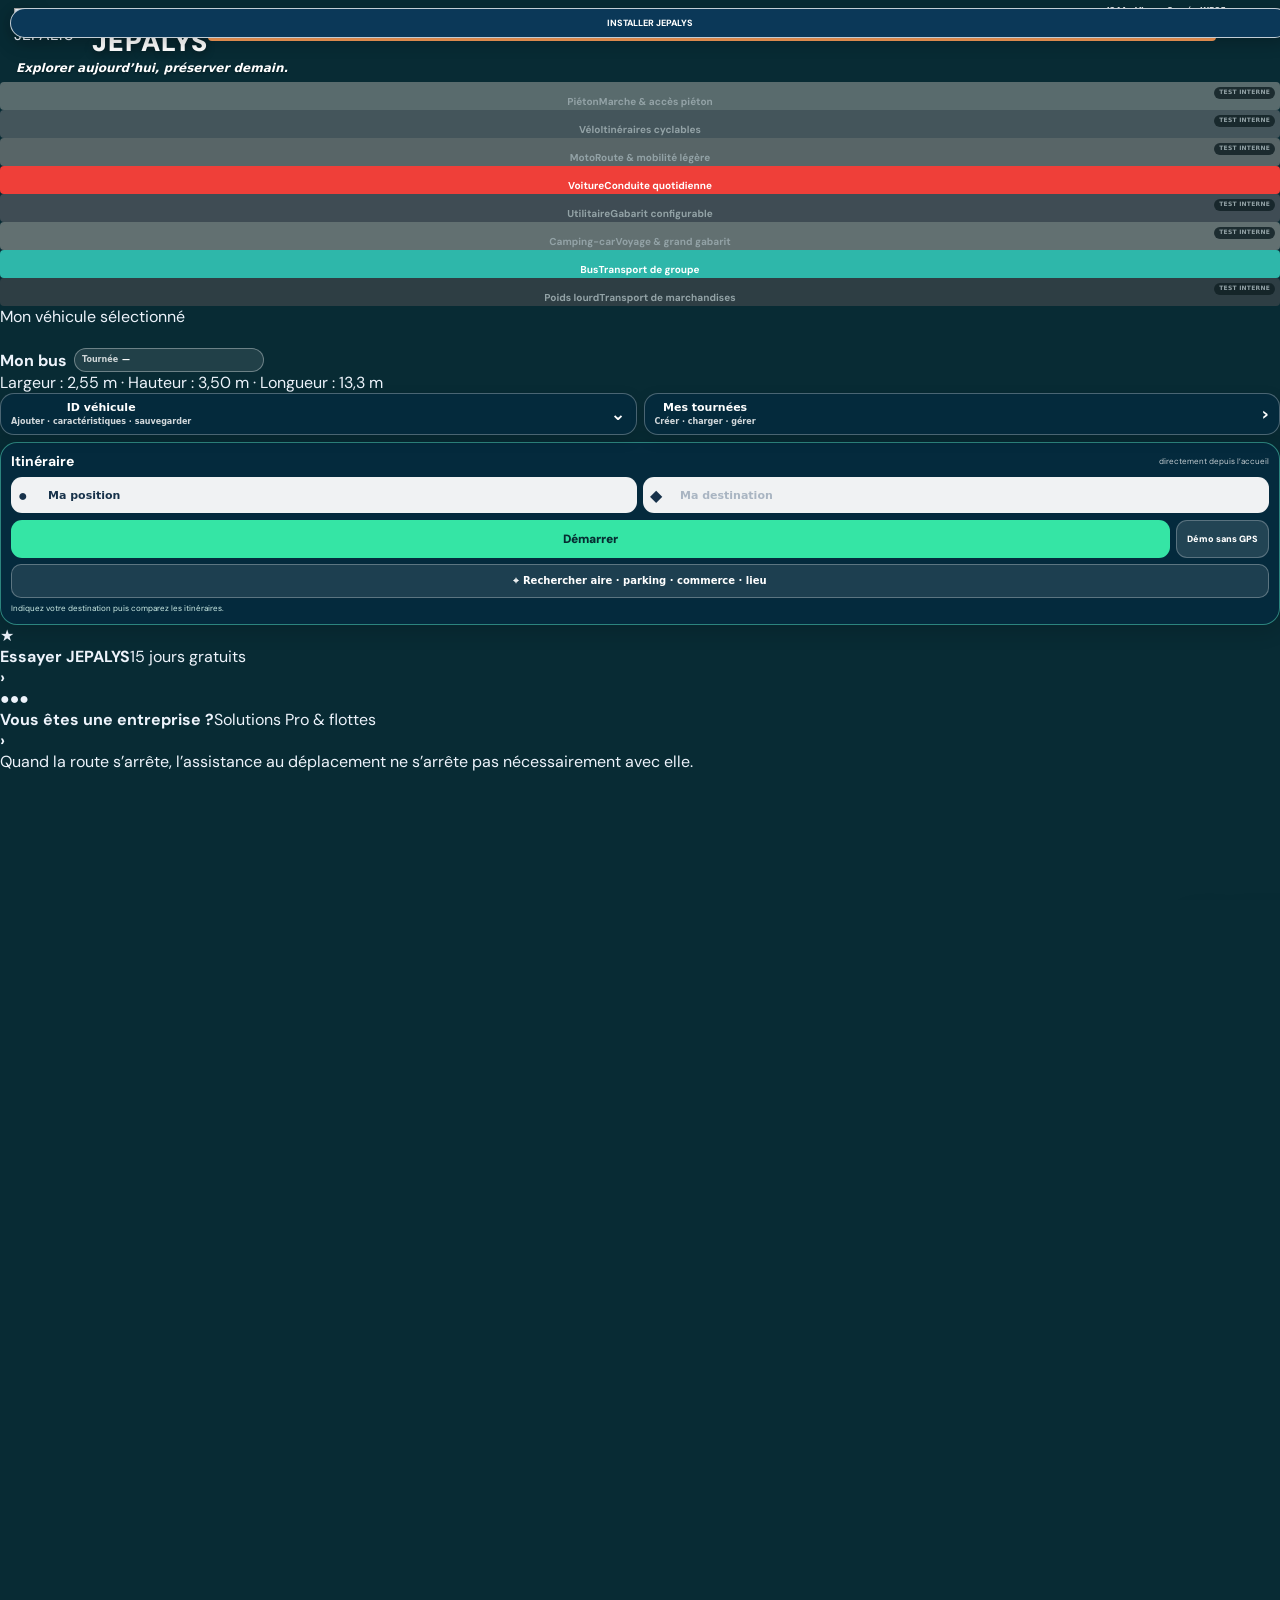
==== commit c48e7f1b: "J244 - Reprise globale terrain orientation et interface" ====
--- a/frontend/index.html
+++ b/frontend/index.html
@@ -6544,7 +6544,7 @@
         const isHalo=(l.options?.className||'').includes('ar-driving-route-halo');
         l.setStyle(isHalo
           ? {weight:Math.max(3,weight+2),color:'#FFFFFF',opacity:.95,lineCap:'round',lineJoin:'round'}
-          : {weight:Math.min(48,weight+1.8),color:'#0A7BFF',opacity:1,lineCap:'round',lineJoin:'round'});
+          : {weight:Math.min(48,weight+1.0),color:'#0A7BFF',opacity:1,lineCap:'round',lineJoin:'round'});
       });
     }catch(_){}
   }
@@ -7544,49 +7544,7 @@
 })();
 </script>
 \n<!-- V52.9.60 — stabilisation PWA WP35 : viewport + raccourcis PC/scrcpy -->
-<script id="allroads-v52947-pwa-stability">
-(function(){
-  let lastW=0,lastH=0,lastOrientation='',pending=0;
-  function stableViewport(force=false){
-    // V52.9.60 : la coque principale se cale sur le layout viewport, pas sur
-    // visualViewport. Android peut faire osciller visualViewport de quelques
-    // pixels (barres système/clavier), ce qui provoquait des sauts visibles.
-    const w=Math.round(window.innerWidth), h=Math.round(window.innerHeight);
-    const orientation=w>=h?'landscape':'portrait';
-    const microChange=orientation===lastOrientation && Math.abs(w-lastW)<24 && Math.abs(h-lastH)<24;
-    if(!force && lastW && microChange) return;
-    lastW=w; lastH=h; lastOrientation=orientation;
-    document.documentElement.style.setProperty('--ar-visible-w',w+'px');
-    document.documentElement.style.setProperty('--ar-visible-h',h+'px');
-    document.documentElement.classList.toggle('ar-vv-low',w>h && h<390);
-  }
-  function scheduleViewport(force=false,delay=160){clearTimeout(pending);pending=setTimeout(()=>stableViewport(force),delay)}
-  const standalone=window.matchMedia('(display-mode: standalone)').matches||window.matchMedia('(display-mode: fullscreen)').matches||window.navigator.standalone===true;
-  // V52.9.60 : en PWA installée, on FIGE le viewport entre deux rotations.
-  // Les resize Android/scrcpy/barres système ne peuvent plus recalculer la coque.
-  if(!standalone){
-    window.addEventListener('resize',()=>scheduleViewport(false,180),{passive:true});
-  }
-  window.addEventListener('orientationchange',()=>{
-    clearTimeout(pending);
-    setTimeout(()=>stableViewport(true),520);
-    setTimeout(()=>stableViewport(true),900);
-  },{passive:true});
-  // visualViewport n'a volontairement AUCUN droit de redimensionner la coque.
-  // Il est réservé au contrôleur clavier ci-dessous.
-  stableViewport(true);
-  document.documentElement.classList.toggle('ar-standalone-stable',standalone);
-  function dismissKeyboard(){
-    const a=document.activeElement;
-    if(a && /^(INPUT|TEXTAREA)$/.test(a.tagName)) a.blur();
-    try{navigator.virtualKeyboard && navigator.virtualKeyboard.hide && navigator.virtualKeyboard.hide()}catch(_){}
-  }
-  document.addEventListener('keydown',e=>{
-    if(e.key==='Meta' || e.metaKey || (e.shiftKey && (e.key==='Meta'||e.code==='MetaLeft'||e.code==='MetaRight'))) dismissKeyboard();
-  },true);
-  window.AllRoadsDismissKeyboard=dismissKeyboard;
-})();
-</script>
+<!-- J244 nettoyage: ancien contrôleur PWA viewport retiré; autorité unique J244 ci-dessous. -->
 <style id="allroads-v52948-compact-pwa">
 /* V52.9.60 — plein écran PWA: les panneaux bas rendent la place gagnée à la carte. */
 @media (orientation:portrait) and (max-width:700px){
@@ -8306,43 +8264,8 @@
 }
 </style>
 <script id="allroads-v52962-single-shell-authority">
-(function(){
-  const root=document.documentElement;
-  let currentOrientation=(window.innerWidth>=window.innerHeight?'landscape':'portrait');
-  let lockedW=Math.round(window.innerWidth), lockedH=Math.round(window.innerHeight);
-  let orientationTimer=0, startupTimer=0;
-  const orient=(w,h)=>w>=h?'landscape':'portrait';
-  function apply(){
-    root.style.setProperty('--ar-shell-w',lockedW+'px');
-    root.style.setProperty('--ar-shell-h',lockedH+'px');
-    root.style.setProperty('--ar-visible-w',lockedW+'px');
-    root.style.setProperty('--ar-visible-h',lockedH+'px');
-    root.classList.toggle('ar-vv-low',lockedW>lockedH && lockedH<390);
-    root.classList.add('ar59-shell-locked','ar61-shell-locked');
-  }
-  function captureOrientation(){
-    const w=Math.round(window.innerWidth),h=Math.round(window.innerHeight);
-    currentOrientation=orient(w,h);lockedW=w;lockedH=h;apply();
-  }
-  function onResize(){
-    const w=Math.round(window.innerWidth),h=Math.round(window.innerHeight);
-    if(orient(w,h)===currentOrientation) return; // barres Android : aucune re-geometrie
-    clearTimeout(orientationTimer);
-    orientationTimer=setTimeout(captureOrientation,520);
-  }
-  apply();
-  /* Une courte stabilisation au lancement permet au mode PWA de prendre sa taille finale,
-     puis la coque reste figée jusqu'à une vraie rotation. */
-  startupTimer=setTimeout(function(){
-    const w=Math.round(window.innerWidth),h=Math.round(window.innerHeight);
-    if(orient(w,h)===currentOrientation){lockedW=w;lockedH=h;apply();}
-  },700);
-  window.addEventListener('resize',onResize,{passive:true});
-  window.addEventListener('orientationchange',function(){
-    clearTimeout(orientationTimer);orientationTimer=setTimeout(captureOrientation,620);
-  },{passive:true});
-  window.AllRoadsShell61={dimensions:()=>({width:lockedW,height:lockedH,orientation:currentOrientation}),recapture:captureOrientation};
-})();
+/* J244 nettoyage : ancien verrou de coque neutralisé. API conservée pour compatibilité. */
+window.AllRoadsShell61={dimensions:()=>({width:Math.round(innerWidth),height:Math.round(innerHeight),orientation:innerWidth>=innerHeight?'landscape':'portrait'}),recapture:()=>window.JEPALYSShell244?.refresh?.('legacy')};
 </script>
 <!-- V52.9.76 — WP35 : zoom natif supprimé à la source + renfort immersif -->
 <style id="allroads-v52962-wp35-root-fix">
@@ -9513,7 +9436,7 @@
 function kbNorm(s){return String(s||'').normalize('NFD').replace(/[\u0300-\u036f]/g,'').toLowerCase()}
 function kbLearn(text){const words=String(text||'').match(/[A-Za-zÀ-ÿ][A-Za-zÀ-ÿ'’-]{2,}/g)||[];if(!words.length)return;let a=[];try{a=JSON.parse(localStorage.getItem('jepalys-kb-learned-v240')||'[]')}catch(_){}for(const w of words){if(!a.some(x=>kbNorm(x)===kbNorm(w)))a.unshift(w)}localStorage.setItem('jepalys-kb-learned-v240',JSON.stringify(a.slice(0,80)))}
 function kbReplaceCurrentWord(word){const m=kbBuffer.match(/^(.*?)([^\s,;]*)$/);const prefix=m?m[1]:'';kbBuffer=prefix+word+' ';kbReplaceOnFirst=false;if(activeEdit){delete activeEdit.dataset.poiLat;delete activeEdit.dataset.poiLon}kbLearn(word);renderKeyboardValue();renderKeyboardKeys()}
-function kbChoosePlace(x){const label=String(x?.adresse||x?.nom||'').trim();if(!label)return;kbBuffer=label;kbReplaceOnFirst=false;if(activeEdit&&Number.isFinite(Number(x.latitude))&&Number.isFinite(Number(x.longitude))){activeEdit.dataset.poiLat=String(x.latitude);activeEdit.dataset.poiLon=String(x.longitude)}kbLearn(x?.nom||label);renderKeyboardValue();renderKeyboardKeys()}
+function kbChoosePlace(x){const label=String(x?.adresse||x?.nom||'').trim();if(!label)return;kbBuffer=label;kbReplaceOnFirst=false;if(activeEdit&&Number.isFinite(Number(x.latitude))&&Number.isFinite(Number(x.longitude))){activeEdit.dataset.poiLat=String(x.latitude);activeEdit.dataset.poiLon=String(x.longitude)}kbLearn(x?.nom||label);renderKeyboardValue();renderKeyboardKeys();const k=by('vs207-keyboard');if(k&&activeEdit?.id==='vsflat-to'){k.classList.add('place-selected');compareDestinationInKeyboard()}}
 function renderKbSuggestions(items=[]){const host=by('vs240-kb-suggestions');if(!host)return;host.innerHTML='';items.slice(0,6).forEach(item=>{const b=document.createElement('button');b.type='button';b.className='vs240-suggestion'+(item.kind==='place'?' place':'');b.setAttribute('role','option');b.title=item.label;b.innerHTML=esc(item.label)+(item.meta?`<small>${esc(item.meta)}</small>`:'');b.onclick=()=>item.kind==='place'?kbChoosePlace(item.data):kbReplaceCurrentWord(item.value);host.appendChild(b)})}
 function localKbSuggestions(){if(kbMode!=='text')return[];const m=kbBuffer.match(/([^\s,;]*)$/),raw=(m?.[1]||'').trim(),q=kbNorm(raw);if(q.length<1)return[];let learned=[];try{learned=JSON.parse(localStorage.getItem('jepalys-kb-learned-v240')||'[]')}catch(_){}const src=[...learned,...KB_WORDS],seen=new Set(),out=[];for(const w of src){const n=kbNorm(w);if(n.startsWith(q)&&n!==q&&!seen.has(n)){seen.add(n);out.push({kind:'word',label:w,value:w});if(out.length>=3)break}}return out}
 function scheduleKeyboardSuggestions(){clearTimeout(kbSuggestTimer);if(kbSuggestAbort){try{kbSuggestAbort.abort()}catch(_){}kbSuggestAbort=null}const local=localKbSuggestions();renderKbSuggestions(local);if(activeEdit?.id!=='vsflat-to'||kbMode!=='text'||kbBuffer.trim().length<3)return;const seq=++kbSuggestSeq;kbSuggestTimer=setTimeout(async()=>{const q=kbBuffer.trim();if(q.length<3||activeEdit?.id!=='vsflat-to')return;const ctrl=new AbortController();kbSuggestAbort=ctrl;const qs=new URLSearchParams({q});try{const f=window.__allroadsReliableGpsFix;if(f&&Date.now()-Number(f.at||0)<15000&&Number.isFinite(Number(f.lat))&&Number.isFinite(Number(f.lng))){qs.set('lat',f.lat);qs.set('lon',f.lng)}}catch(_){}try{const r=await fetch('/poi/search?'+qs.toString(),{credentials:'same-origin',signal:ctrl.signal});if(!r.ok)return;const data=await r.json();if(seq!==kbSuggestSeq||q!==kbBuffer.trim())return;const remote=(Array.isArray(data)?data:[]).slice(0,4).map(x=>({kind:'place',label:x.nom||x.adresse||q,meta:x.distance_km!=null?`${Number(x.distance_km).toFixed(1).replace('.',',')} km`:'lieu',data:x}));renderKbSuggestions([...local,...remote])}catch(e){if(e?.name!=='AbortError')console.debug('JEPALYS suggestions:',e)}} ,320)}
@@ -9521,8 +9444,8 @@
 function keyboardRows(){if(kbMode==='decimal')return [['1','2','3'],['4','5','6'],['7','8','9'],['0',',','.','⌫']];return [['1','2','3','4','5','6','7','8','9','0'],['A','Z','E','R','T','Y','U','I','O','P'],['Q','S','D','F','G','H','J','K','L','M'],['⇧','W','X','C','V','B','N',"'",'-','⌫'],['é','è','à','ç','ù','ESPACE']];}
 function renderKeyboardKeys(){const host=by('vs207-kb-keys');if(!host)return;host.innerHTML='';keyboardRows().forEach(row=>{const r=document.createElement('div');r.className='vs207-kb-row';row.forEach(key=>{const b=document.createElement('button');b.type='button';b.className='vs207-key';if(['⇧','⌫'].includes(key))b.classList.add('special');if(key==='ESPACE'){b.classList.add('space');b.textContent='Espace'}else b.textContent=key;b.dataset.key=key;b.onclick=()=>pressKeyboardKey(key);r.appendChild(b)});host.appendChild(r)})}
 function pressKeyboardKey(key){if(!activeEdit)return;if(key==='⌫'){delete activeEdit.dataset.poiLat;delete activeEdit.dataset.poiLon;if(kbReplaceOnFirst){kbBuffer='';kbReplaceOnFirst=false}else kbBuffer=[...kbBuffer].slice(0,-1).join('');renderKeyboardValue();return}if(key==='⇧'){kbShift=!kbShift;renderKeyboardKeys();return}if(kbReplaceOnFirst){kbBuffer='';kbReplaceOnFirst=false}delete activeEdit.dataset.poiLat;delete activeEdit.dataset.poiLon;let ch=key;if(key==='ESPACE')ch=' ';else if(/^[A-Z]$/.test(key))ch=kbShift?key:key.toLowerCase();kbBuffer+=ch;if(/^[A-Z]$/.test(key)&&kbShift)kbShift=false;renderKeyboardValue();renderKeyboardKeys()}
-function beginEdit(el,opts={}){if(!el)return;if(activeEdit&&activeEdit!==el)closeKeyboard(true);activeEdit=el;kbOriginal=String(el.value||'');kbBuffer=opts.clear===true?'':kbOriginal;kbReplaceOnFirst=opts.select===true&&!opts.clear;kbShift=true;kbMode=keyboardMode(el);kbRouteSelection=null;kbRouteContext=null;if(el.id==='vsflat-to'){if(activeTour())setActiveTour(null,false);const f=by('vsflat-from');if(f)f.value='Ma position';const st=by('vsflat-route-status');if(st)st.textContent='Départ : Ma position · saisissez la nouvelle destination.';refresh();if(!opts.preserve){kbBuffer='';kbReplaceOnFirst=false}}const k=ensureKeyboard();k.classList.toggle('destination-mode',el.id==='vsflat-to');by('vs207-kb-title').textContent='Saisie JEPALYS';by('vs207-kb-caption').textContent=editCaption(el);renderKeyboardValue();renderKeyboardKeys();resetKeyboardRoutePanel();renderKeyboardRoutePrefs();k.classList.add('open');document.body.classList.add('vs207-keyboard-open')}
-function closeKeyboard(commit=false){const el=activeEdit;clearTimeout(kbSuggestTimer);if(kbSuggestAbort){try{kbSuggestAbort.abort()}catch(_){}kbSuggestAbort=null}if(el&&commit){kbLearn(kbBuffer);el.value=kbBuffer;el.dispatchEvent(new Event('input',{bubbles:true}));el.dispatchEvent(new Event('change',{bubbles:true}))}else if(el){el.value=kbOriginal}const k=by('vs207-keyboard');k?.classList.remove('open','destination-mode');document.body.classList.remove('vs207-keyboard-open');renderKbSuggestions([]);activeEdit=null;kbOriginal='';kbBuffer='';kbReplaceOnFirst=false;kbRouteSelection=null;kbRouteContext=null}
+function beginEdit(el,opts={}){if(!el)return;if(activeEdit&&activeEdit!==el)closeKeyboard(true);activeEdit=el;kbOriginal=String(el.value||'');kbBuffer=opts.clear===true?'':kbOriginal;kbReplaceOnFirst=opts.select===true&&!opts.clear;kbShift=true;kbMode=keyboardMode(el);kbRouteSelection=null;kbRouteContext=null;if(el.id==='vsflat-to'){if(activeTour())setActiveTour(null,false);const f=by('vsflat-from');if(f)f.value='Ma position';const st=by('vsflat-route-status');if(st)st.textContent='Départ : Ma position · saisissez la nouvelle destination.';refresh();if(!opts.preserve){kbBuffer='';kbReplaceOnFirst=false}}const k=ensureKeyboard();k.classList.toggle('destination-mode',el.id==='vsflat-to');k.classList.remove('place-selected');by('vs207-kb-title').textContent='Saisie JEPALYS';by('vs207-kb-caption').textContent=editCaption(el);renderKeyboardValue();renderKeyboardKeys();resetKeyboardRoutePanel();renderKeyboardRoutePrefs();k.classList.add('open');document.body.classList.add('vs207-keyboard-open')}
+function closeKeyboard(commit=false){const el=activeEdit;clearTimeout(kbSuggestTimer);if(kbSuggestAbort){try{kbSuggestAbort.abort()}catch(_){}kbSuggestAbort=null}if(el&&commit){kbLearn(kbBuffer);el.value=kbBuffer;el.dispatchEvent(new Event('input',{bubbles:true}));el.dispatchEvent(new Event('change',{bubbles:true}))}else if(el){el.value=kbOriginal}const k=by('vs207-keyboard');k?.classList.remove('open','destination-mode','place-selected');document.body.classList.remove('vs207-keyboard-open');renderKbSuggestions([]);activeEdit=null;kbOriginal='';kbBuffer='';kbReplaceOnFirst=false;kbRouteSelection=null;kbRouteContext=null}
 function endEdit(el=activeEdit,blur=true){if(!el)return;closeKeyboard(true)}
 function confirmActiveEdit(){const el=activeEdit;if(!el)return;if(el.id==='vsflat-to'){el.value=kbBuffer;el.dispatchEvent(new Event('input',{bubbles:true}));el.dispatchEvent(new Event('change',{bubbles:true}));const st=by('vsflat-route-status');if(st)st.textContent=kbBuffer.trim()?`Destination : ${kbBuffer.trim()}`:'Indiquez une destination.';if(!kbBuffer.trim()){by('vs214-kb-route-status').textContent='Indiquez une destination.';return}if(kbRouteSelection){launchKeyboardRoute();return}compareDestinationInKeyboard();return}const committed=el;closeKeyboard(true)}
 function bindEditable(scope=document){scope.querySelectorAll?.('input').forEach(el=>{
@@ -9540,7 +9463,7 @@
 function showHome(){autoStart=false;if(activeEdit)closeKeyboard(false);closePanel();document.body.classList.remove('vsflat-route-pending','vs-driving-visible','ar-mobile-nav-open','ar52-vehicle-open');document.body.classList.add('ar-mobile-home-open');const h=by('allroads-mobile-home'),n=by('ar-mobile-nav');if(h)h.style.display='block';if(n)n.style.display='none';try{window.AllRoadsGpsRuntime?.prepare?.()}catch(_){}setTimeout(()=>{refresh();window.dispatchEvent(new Event('resize'))},30)}
 function inject(){
  const home=by('allroads-mobile-home'), selected=$('#allroads-mobile-home .ar-home-selected-card');if(!home||!selected)return;
- if(!by('vsflat-version')){const v=document.createElement('span');v.id='vsflat-version';v.textContent='J243 · Virage Serré · WP35';home.querySelector('.ar-home-hero')?.appendChild(v)}
+ if(!by('vsflat-version')){const v=document.createElement('span');v.id='vsflat-version';v.textContent='J244 · Virage Serré · WP35';home.querySelector('.ar-home-hero')?.appendChild(v)}
  if(!by('vsflat-tagline')){const t=document.createElement('span');t.id='vsflat-tagline';t.textContent='Explorer aujourd’hui, préserver demain.';home.querySelector('.ar-home-hero')?.appendChild(t)}
  if(!by('vsflat-home-actions')){const w=document.createElement('section');w.id='vsflat-home-actions';w.innerHTML=`<div id="vsflat-vehicle-row"><button class="vsflat-action" id="vsflat-vehicle-toggle" type="button" aria-expanded="false"><span><strong>ID véhicule</strong><small>Ajouter · caractéristiques · sauvegarder</small></span><b>⌄</b></button><button class="vsflat-action" id="vsflat-tour-toggle" type="button" aria-expanded="false"><span><strong>Mes tournées</strong><small>Créer · charger · gérer</small></span><b>›</b></button></div><section id="vsflat-panel"></section><section id="vsflat-route-card"><div class="vsflat-route-title"><strong>Itinéraire</strong><span>directement depuis l’accueil</span></div><div class="vsflat-route-fields"><label><span>●</span><input id="vsflat-from" value="Ma position" aria-label="Départ"></label><label><span>◆</span><input id="vsflat-to" placeholder="Ma destination" aria-label="Destination"></label></div><button id="vsflat-route-validate" type="button">Valider</button><div class="vsflat-route-buttons"><button id="vsflat-route-main" class="vsflat-route-main" type="button">Démarrer</button><button id="vsflat-route-demo" class="vsflat-route-demo" type="button">Démo sans GPS</button></div><div id="vsflat-route-status">Indiquez votre destination puis comparez les itinéraires.</div></section>`;selected.insertAdjacentElement('afterend',w)}
  bind();refresh();
@@ -9854,34 +9777,50 @@
 </script>
 
 
-<style id="jepalys-j243-boot-state-authority">
-/* J243 — anti-écran vide : l'ancienne restauration de navigation peut remettre
-   ar-mobile-nav-open avant que Virage Serré n'ait validé vs-driving-visible.
-   Dans cet état incohérent, l'Accueil ET la Conduite étaient tous deux masqués. */
-html.jepalys-flat body:not(.vs-driving-visible) #allroads-mobile-home{
- display:block!important;visibility:visible!important;opacity:1!important;pointer-events:auto!important;
-}
-html.jepalys-flat body:not(.vs-driving-visible) #ar-mobile-nav{
- display:none!important;visibility:hidden!important;pointer-events:none!important;
+<style id="jepalys-j244-global-authority">
+/* J244 — autorité unique de reprise terrain après nettoyage J243. */
+html.ar61-shell-locked,html.ar61-shell-locked body{width:100%!important;height:100%!important;min-width:0!important;min-height:0!important;overflow:hidden!important}
+html.ar61-shell-locked #ar-mobile-nav,html.ar61-shell-locked body.ar-mobile-home-open #allroads-mobile-home{width:100dvw!important;height:100dvh!important;max-width:100dvw!important;max-height:100dvh!important}
+html.jepalys-flat body:not(.vs-driving-visible) #allroads-mobile-home{display:block!important;visibility:visible!important;opacity:1!important;pointer-events:auto!important}
+html.jepalys-flat body:not(.vs-driving-visible) #ar-mobile-nav{display:none!important;visibility:hidden!important;pointer-events:none!important}
+/* Destination choisie : le clavier rend immédiatement la place aux préférences et aux 3 routes. */
+#vs207-keyboard.place-selected #vs207-kb-keys,#vs207-keyboard.place-selected #vs207-kb-actions{display:none!important}
+#vs207-keyboard.place-selected #vs214-kb-route-panel{display:flex!important;max-height:none!important;overflow:auto!important}
+#vs207-keyboard.place-selected #vs240-kb-suggestions{display:none!important}
+@media (orientation:portrait) and (max-width:700px){#vs207-keyboard.place-selected{overflow:hidden!important}#vs207-keyboard.place-selected #vs214-kb-route-panel{flex:1!important}}
+/* Accueil paysage : véhicule sous les 8 vignettes; ID véhicule reste dans la colonne gauche, itinéraire à droite. */
+@media (orientation:landscape) and (max-height:620px){
+ html.jepalys-flat #allroads-mobile-home .ar-home-shell{display:grid!important;grid-template-columns:minmax(0,52%) minmax(0,48%)!important;grid-template-rows:66px minmax(0,1fr) 76px!important;column-gap:8px!important;row-gap:5px!important}
+ html.jepalys-flat #allroads-mobile-home .ar-home-hero{grid-column:1/-1!important;grid-row:1!important}
+ html.jepalys-flat #allroads-mobile-home .ar-profile-grid{grid-column:1!important;grid-row:2!important;align-self:start!important}
+ html.jepalys-flat #allroads-mobile-home .ar-home-selected-card{grid-column:1!important;grid-row:3!important;min-height:72px!important;height:72px!important;margin:0!important;overflow:hidden!important}
+ html.jepalys-flat #vsflat-home-actions{grid-column:2!important;grid-row:2/4!important;margin-top:0!important;align-self:stretch!important;min-height:0!important;overflow:visible!important}
+ html.jepalys-flat #allroads-mobile-home .ar-home-promo-row,html.jepalys-flat #allroads-mobile-home .ar-home-actions,html.jepalys-flat #allroads-mobile-home .ar-home-motto{display:none!important}
+ html.jepalys-flat #vsflat-vehicle-row{position:absolute!important;left:8px!important;right:8px!important;bottom:4px!important;z-index:80!important}
+ html.jepalys-flat #vsflat-route-card{height:calc(100% - 42px)!important;box-sizing:border-box!important;overflow:hidden!important}
+}
+/* Conduite paysage WP35 : guidage, vitesse, stats et commandes ne se chevauchent plus. */
+@media (orientation:landscape) and (max-height:620px){
+ #ar-mobile-nav[data-state="driving"] .ar51-maneuver,#ar-mobile-nav[data-state="driving"].ar52998-controls-hidden .ar51-maneuver{top:50px!important;height:112px!important;min-height:112px!important;grid-template-columns:54px minmax(0,1fr) 64px!important;overflow:hidden!important}
+ #ar-mobile-nav[data-state="driving"] .ar51-limit{width:58px!important;height:58px!important;font-size:20px!important;border-width:6px!important}
+ #ar-mobile-nav[data-state="driving"] .ar525-mapviews{top:170px!important;right:8px!important;z-index:9800!important;display:grid!important;visibility:visible!important}
+ #ar-mobile-nav[data-state="driving"] .ar51-center-map{top:282px!important;right:8px!important;z-index:9800!important;display:grid!important;visibility:visible!important;pointer-events:auto!important}
+ #ar-mobile-nav[data-state="driving"] .ar52967-speed{top:auto!important;bottom:92px!important;left:12px!important;transform:none!important;z-index:9730!important}
+ #ar-mobile-nav[data-state="driving"].ar52998-controls-hidden ~ #ar52998-trip-engraved{bottom:10px!important;z-index:9740!important}
 }
 </style>
-<script id="jepalys-j243-boot-state-js">
+<script id="jepalys-j244-global-js">
 (()=>{'use strict';
- function reconcile(){
-  const b=document.body,h=document.getElementById('allroads-mobile-home'),n=document.getElementById('ar-mobile-nav');
-  if(!b||!h)return;
-  // Une Conduite n'est légitime que lorsque Virage Serré l'a explicitement validée.
-  if(!b.classList.contains('vs-driving-visible')){
-   b.classList.remove('ar-mobile-nav-open','vsflat-route-pending','ar52-vehicle-open');
-   b.classList.add('ar-mobile-home-open');
-   h.style.display='block';h.style.visibility='visible';h.style.opacity='1';
-   if(n){n.style.display='none';n.style.visibility='hidden';n.style.pointerEvents='none';}
-   try{window.JEPALYSFlat?.refresh?.()}catch(_){}
-  }
- }
- if(document.readyState==='loading')document.addEventListener('DOMContentLoaded',reconcile,{once:true});else reconcile();
- window.addEventListener('load',()=>setTimeout(reconcile,250),{once:true});
- document.addEventListener('visibilitychange',()=>{if(!document.hidden)setTimeout(reconcile,80)});
+ const home=()=>document.getElementById('allroads-mobile-home'),nav=()=>document.getElementById('ar-mobile-nav');
+ function reconcileHome(){const b=document.body,h=home(),n=nav();if(!b||!h)return;if(!b.classList.contains('vs-driving-visible')){b.classList.remove('ar-mobile-nav-open','vsflat-route-pending','ar52-vehicle-open');b.classList.add('ar-mobile-home-open');h.style.display='block';h.style.visibility='visible';h.style.opacity='1';if(n){n.style.display='none';n.style.visibility='hidden';n.style.pointerEvents='none'}}}
+ let timer=0,epoch=0;
+ function refresh(reason='resize'){clearTimeout(timer);const e=++epoch;timer=setTimeout(()=>{if(e!==epoch)return;const w=Math.round(innerWidth),h=Math.round(innerHeight),r=document.documentElement;r.style.setProperty('--ar-shell-w',w+'px');r.style.setProperty('--ar-shell-h',h+'px');r.style.setProperty('--ar-visible-w',w+'px');r.style.setProperty('--ar-visible-h',h+'px');r.classList.toggle('ar-vv-low',w>h&&h<390);reconcileHome();const n=nav();if(n&&document.body.classList.contains('vs-driving-visible')){n.style.removeProperty('width');n.style.removeProperty('height');n.style.removeProperty('max-width');n.style.removeProperty('max-height');try{window.AllRoadsFloatingLayout234?.refresh?.()}catch(_){}setTimeout(()=>{try{map?.invalidateSize?.({animate:false,pan:false})}catch(_){}try{window.AllRoadsCamera226?.stabilize?.('j244-'+reason)}catch(_){}},80)}},reason==='orientation'?260:80)}
+ document.addEventListener('DOMContentLoaded',()=>{reconcileHome();refresh('boot')},{once:true});
+ window.addEventListener('load',()=>refresh('load'),{once:true});
+ window.addEventListener('resize',()=>refresh('resize'),{passive:true});
+ window.addEventListener('orientationchange',()=>refresh('orientation'),{passive:true});
+ document.addEventListener('visibilitychange',()=>{if(!document.hidden)refresh('visible')});
+ window.JEPALYSShell244={refresh};
 })();
 </script>
 
